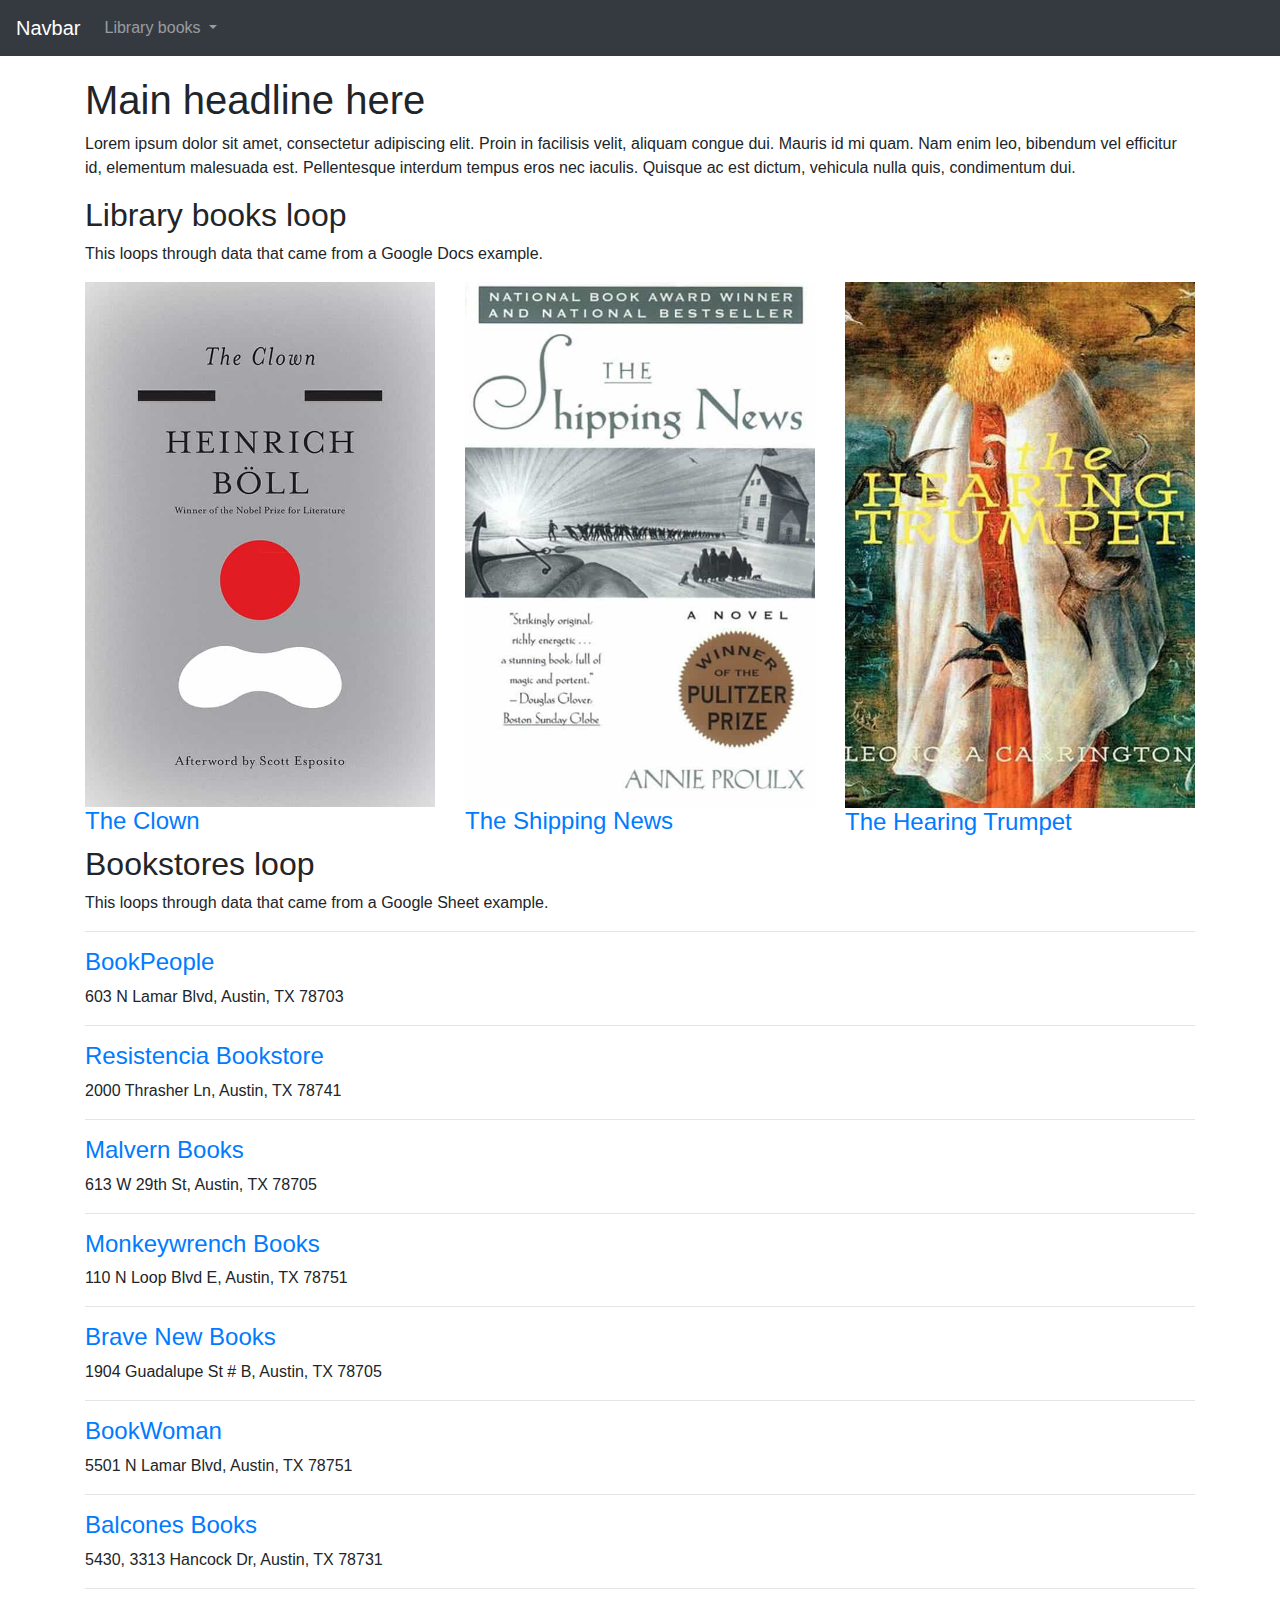
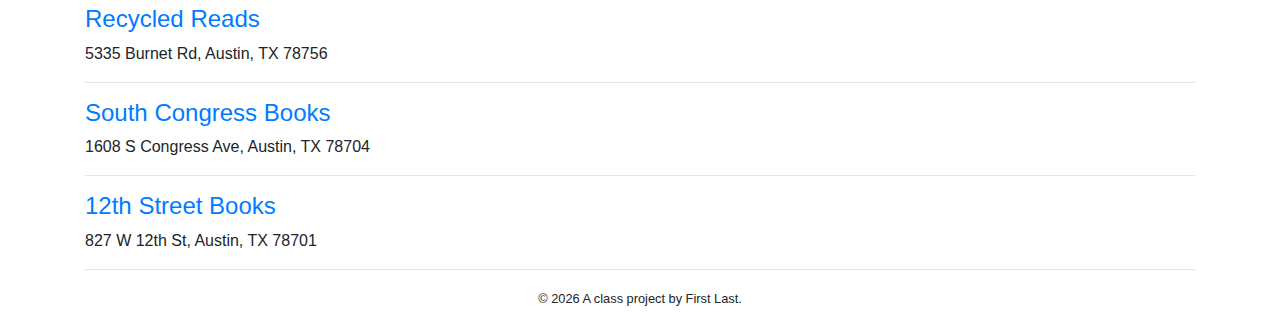
==== docs/index.html @ e41417b9 "first commit" ====
<!doctype html>
<html lang="en">
  <!-- A Intro to Coding for Journalists class project -->
  <head>
    <title>Index page title</title>
    <meta name="description" content="The index search description for this page goes here.">
    <meta charset="utf-8">
    <meta http-equiv="X-UA-Compatible" content="IE=edge"/>
    <meta name="viewport" content="width=device-width, initial-scale=1, maximum-scale=1">
    <link rel="stylesheet" href="css/main.css">
  </head>
  <body>
    <nav class="navbar navbar-expand-lg navbar-dark bg-dark">
  <a class="navbar-brand" href="index.html">Navbar</a>
  <button class="navbar-toggler" type="button" data-toggle="collapse" data-target="#navbarNavDropdown" aria-controls="navbarNavDropdown" aria-expanded="false" aria-label="Toggle navigation">
    <span class="navbar-toggler-icon"></span>
  </button>
  <div class="collapse navbar-collapse" id="navbarNavDropdown">
    <ul class="navbar-nav">
      <li class="nav-item dropdown">
        <a class="nav-link dropdown-toggle" href="#" id="navbarDropdownMenuLink" role="button" data-toggle="dropdown" aria-haspopup="true" aria-expanded="false">
          Library books
        </a>
        <div class="dropdown-menu" aria-labelledby="navbarDropdownMenuLink">
          
          <a class="dropdown-item" href="books/the-clown.html">The Clown</a>
          
          <a class="dropdown-item" href="books/the-shipping-news.html">The Shipping News</a>
          
          <a class="dropdown-item" href="books/the-hearing-trumpet.html">The Hearing Trumpet</a>
          
        </div>
      </li>
    </ul>
  </div>
</nav>

    
<div class="container">
  <h1>Main headline here</h1>
  <p>Lorem ipsum dolor sit amet, consectetur adipiscing elit. Proin in facilisis velit, aliquam congue dui. Mauris id mi quam. Nam enim leo, bibendum vel efficitur id, elementum malesuada est. Pellentesque interdum tempus eros nec iaculis. Quisque ac est dictum, vehicula nulla quis, condimentum dui.</p>
  <h2>Library books loop</h2>
  <p>This loops through data that came from a Google Docs example.</p>
  <div class="row">
    
      <div class="col">
        <img src="img/the-clown.jpg" alt="" class="img-fluid">
        <h3><a href="books/the-clown.html">The Clown</a></h3>
      </div>
    
      <div class="col">
        <img src="img/the-shipping-news.jpg" alt="" class="img-fluid">
        <h3><a href="books/the-shipping-news.html">The Shipping News</a></h3>
      </div>
    
      <div class="col">
        <img src="img/the-hearing-trumpet.jpg" alt="" class="img-fluid">
        <h3><a href="books/the-hearing-trumpet.html">The Hearing Trumpet</a></h3>
      </div>
    
  </div>
  <h2>Bookstores loop</h2>
  <p>This loops through data that came from a Google Sheet example.</p>
  <hr>
  
    <h3><a href="https://www.bookpeople.com/" target="_blank">BookPeople</a></h3>
    <p>603 N Lamar Blvd, Austin, TX 78703</p>
    <hr>
  
    <h3><a href="https://www.resistenciabooks.com/" target="_blank">Resistencia Bookstore</a></h3>
    <p>2000 Thrasher Ln, Austin, TX 78741</p>
    <hr>
  
    <h3><a href="http://malvernbooks.com/" target="_blank">Malvern Books</a></h3>
    <p>613 W 29th St, Austin, TX 78705</p>
    <hr>
  
    <h3><a href="https://www.monkeywrenchbooks.org/" target="_blank">Monkeywrench Books</a></h3>
    <p>110 N Loop Blvd E, Austin, TX 78751</p>
    <hr>
  
    <h3><a href="https://www.facebook.com/bravenewbookstore/" target="_blank">Brave New Books</a></h3>
    <p>1904 Guadalupe St # B, Austin, TX 78705</p>
    <hr>
  
    <h3><a href="https://www.ebookwoman.com/" target="_blank">BookWoman</a></h3>
    <p>5501 N Lamar Blvd, Austin, TX 78751</p>
    <hr>
  
    <h3><a href="https://balconesbooks.com/" target="_blank">Balcones Books</a></h3>
    <p>5430, 3313 Hancock Dr, Austin, TX 78731</p>
    <hr>
  
    <h3><a href="http://library.austintexas.gov/recycled-reads" target="_blank">Recycled Reads</a></h3>
    <p>5335 Burnet Rd, Austin, TX 78756</p>
    <hr>
  
    <h3><a href="https://southcongressbooks.com/" target="_blank">South Congress Books</a></h3>
    <p>1608 S Congress Ave, Austin, TX 78704</p>
    <hr>
  
    <h3><a href="https://www.12thstreetbooks.com/" target="_blank">12th Street Books</a></h3>
    <p>827 W 12th St, Austin, TX 78701</p>
    <hr>
  
</div>


    <footer>
<p id="legal" class="center-block text-center">
  <small>&copy; <span class="copyright-year"></span>
  A class project by First Last.
</p>
</footer>


    <script src="js/jquery.js"></script>
    <script src="js/popper.js"></script>
    <script src="js/bootstrap.js"></script>
    <script src="js/scripts.js"></script>
  </body>
</html>
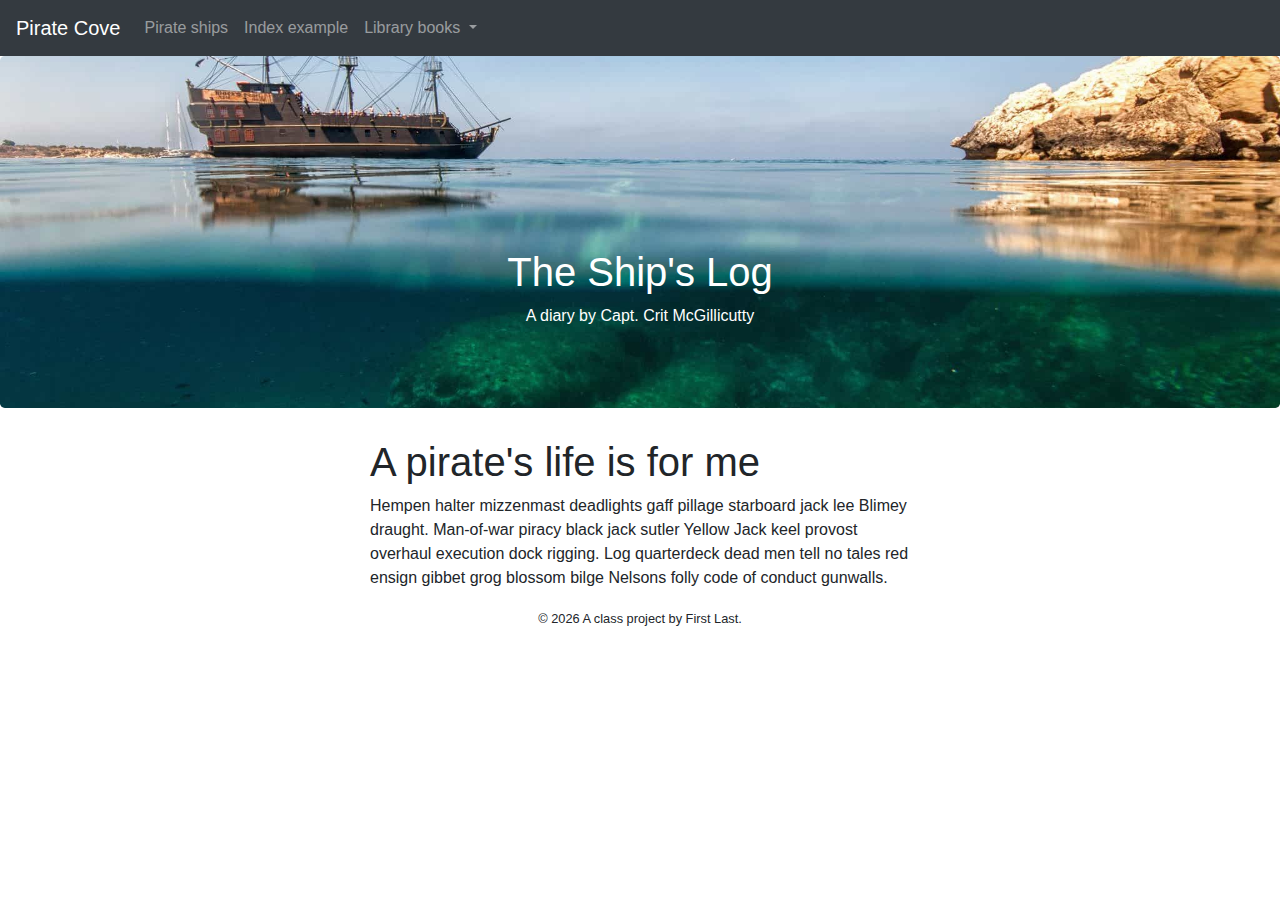
==== commit 3f272998: "make it pretty and publish" ====
--- a/docs/index.html
+++ b/docs/index.html
@@ -2,8 +2,8 @@
 <html lang="en">
   <!-- A Intro to Coding for Journalists class project -->
   <head>
-    <title>Index page title</title>
-    <meta name="description" content="The index search description for this page goes here.">
+    <title>Pirate Cove | Capt. McGillicutty's Ship's Log</title>
+    <meta name="description" content="Default description">
     <meta charset="utf-8">
     <meta http-equiv="X-UA-Compatible" content="IE=edge"/>
     <meta name="viewport" content="width=device-width, initial-scale=1, maximum-scale=1">
@@ -11,12 +11,18 @@
   </head>
   <body>
     <nav class="navbar navbar-expand-lg navbar-dark bg-dark">
-  <a class="navbar-brand" href="index.html">Navbar</a>
+  <a class="navbar-brand" href="index.html">Pirate Cove</a>
   <button class="navbar-toggler" type="button" data-toggle="collapse" data-target="#navbarNavDropdown" aria-controls="navbarNavDropdown" aria-expanded="false" aria-label="Toggle navigation">
     <span class="navbar-toggler-icon"></span>
   </button>
   <div class="collapse navbar-collapse" id="navbarNavDropdown">
     <ul class="navbar-nav">
+      <li class="nav-item">
+         <a class="nav-link" href="pirate-ships.html">Pirate ships</a>
+      </li>
+      <li class="nav-item">
+         <a class="nav-link" href="index-example.html">Index example</a>
+      </li>
       <li class="nav-item dropdown">
         <a class="nav-link dropdown-toggle" href="#" id="navbarDropdownMenuLink" role="button" data-toggle="dropdown" aria-haspopup="true" aria-expanded="false">
           Library books
@@ -35,74 +41,20 @@
   </div>
 </nav>
 
+    <div class="jumbotron banner text-center">
+  <h1>The Ship's Log</h1>
+  <p>A diary by Capt. Crit McGillicutty</p>
+</div>
+
+
     
 <div class="container">
-  <h1>Main headline here</h1>
-  <p>Lorem ipsum dolor sit amet, consectetur adipiscing elit. Proin in facilisis velit, aliquam congue dui. Mauris id mi quam. Nam enim leo, bibendum vel efficitur id, elementum malesuada est. Pellentesque interdum tempus eros nec iaculis. Quisque ac est dictum, vehicula nulla quis, condimentum dui.</p>
-  <h2>Library books loop</h2>
-  <p>This loops through data that came from a Google Docs example.</p>
   <div class="row">
-    
-      <div class="col">
-        <img src="img/the-clown.jpg" alt="" class="img-fluid">
-        <h3><a href="books/the-clown.html">The Clown</a></h3>
-      </div>
-    
-      <div class="col">
-        <img src="img/the-shipping-news.jpg" alt="" class="img-fluid">
-        <h3><a href="books/the-shipping-news.html">The Shipping News</a></h3>
-      </div>
-    
-      <div class="col">
-        <img src="img/the-hearing-trumpet.jpg" alt="" class="img-fluid">
-        <h3><a href="books/the-hearing-trumpet.html">The Hearing Trumpet</a></h3>
-      </div>
-    
+    <div class="col-sm-12 col-md-6 offset-md-3">
+      <h1>A pirate's life is for me</h1>
+      <p>Hempen halter mizzenmast deadlights gaff pillage starboard jack lee Blimey draught. Man-of-war piracy black jack sutler Yellow Jack keel provost overhaul execution dock rigging. Log quarterdeck dead men tell no tales red ensign gibbet grog blossom bilge Nelsons folly code of conduct gunwalls.</p>
+    </div>
   </div>
-  <h2>Bookstores loop</h2>
-  <p>This loops through data that came from a Google Sheet example.</p>
-  <hr>
-  
-    <h3><a href="https://www.bookpeople.com/" target="_blank">BookPeople</a></h3>
-    <p>603 N Lamar Blvd, Austin, TX 78703</p>
-    <hr>
-  
-    <h3><a href="https://www.resistenciabooks.com/" target="_blank">Resistencia Bookstore</a></h3>
-    <p>2000 Thrasher Ln, Austin, TX 78741</p>
-    <hr>
-  
-    <h3><a href="http://malvernbooks.com/" target="_blank">Malvern Books</a></h3>
-    <p>613 W 29th St, Austin, TX 78705</p>
-    <hr>
-  
-    <h3><a href="https://www.monkeywrenchbooks.org/" target="_blank">Monkeywrench Books</a></h3>
-    <p>110 N Loop Blvd E, Austin, TX 78751</p>
-    <hr>
-  
-    <h3><a href="https://www.facebook.com/bravenewbookstore/" target="_blank">Brave New Books</a></h3>
-    <p>1904 Guadalupe St # B, Austin, TX 78705</p>
-    <hr>
-  
-    <h3><a href="https://www.ebookwoman.com/" target="_blank">BookWoman</a></h3>
-    <p>5501 N Lamar Blvd, Austin, TX 78751</p>
-    <hr>
-  
-    <h3><a href="https://balconesbooks.com/" target="_blank">Balcones Books</a></h3>
-    <p>5430, 3313 Hancock Dr, Austin, TX 78731</p>
-    <hr>
-  
-    <h3><a href="http://library.austintexas.gov/recycled-reads" target="_blank">Recycled Reads</a></h3>
-    <p>5335 Burnet Rd, Austin, TX 78756</p>
-    <hr>
-  
-    <h3><a href="https://southcongressbooks.com/" target="_blank">South Congress Books</a></h3>
-    <p>1608 S Congress Ave, Austin, TX 78704</p>
-    <hr>
-  
-    <h3><a href="https://www.12thstreetbooks.com/" target="_blank">12th Street Books</a></h3>
-    <p>827 W 12th St, Austin, TX 78701</p>
-    <hr>
-  
 </div>
 
 
--- a/docs/css/main.css
+++ b/docs/css/main.css
@@ -3,5 +3,5 @@
  * Copyright 2011-2021 The Bootstrap Authors
  * Copyright 2011-2021 Twitter, Inc.
  * Licensed under MIT (https://github.com/twbs/bootstrap/blob/main/LICENSE)
- */:root{--blue:#007bff;--indigo:#6610f2;--purple:#6f42c1;--pink:#e83e8c;--red:#dc3545;--orange:#fd7e14;--yellow:#ffc107;--green:#28a745;--teal:#20c997;--cyan:#17a2b8;--white:#fff;--gray:#6c757d;--gray-dark:#343a40;--primary:#007bff;--secondary:#6c757d;--success:#28a745;--info:#17a2b8;--warning:#ffc107;--danger:#dc3545;--light:#f8f9fa;--dark:#343a40;--breakpoint-xs:0;--breakpoint-sm:576px;--breakpoint-md:768px;--breakpoint-lg:992px;--breakpoint-xl:1200px;--font-family-sans-serif:-apple-system,BlinkMacSystemFont,"Segoe UI",Roboto,"Helvetica Neue",Arial,"Noto Sans","Liberation Sans",sans-serif,"Apple Color Emoji","Segoe UI Emoji","Segoe UI Symbol","Noto Color Emoji";--font-family-monospace:SFMono-Regular,Menlo,Monaco,Consolas,"Liberation Mono","Courier New",monospace}*,:after,:before{box-sizing:border-box}html{font-family:sans-serif;line-height:1.15;-webkit-text-size-adjust:100%;-webkit-tap-highlight-color:rgba(0,0,0,0)}article,aside,figcaption,figure,footer,header,hgroup,main,nav,section{display:block}body{margin:0;font-family:-apple-system,BlinkMacSystemFont,Segoe UI,Roboto,Helvetica Neue,Arial,Noto Sans,Liberation Sans,sans-serif,Apple Color Emoji,Segoe UI Emoji,Segoe UI Symbol,Noto Color Emoji;font-size:1rem;font-weight:400;line-height:1.5;color:#212529;text-align:left;background-color:#fff}[tabindex="-1"]:focus:not(:focus-visible){outline:0!important}hr{box-sizing:content-box;height:0;overflow:visible}h1,h2,h3,h4,h5,h6{margin-top:0;margin-bottom:.5rem}p{margin-top:0;margin-bottom:1rem}abbr[data-original-title],abbr[title]{text-decoration:underline;-webkit-text-decoration:underline dotted;-moz-text-decoration:underline dotted;text-decoration:underline dotted;cursor:help;border-bottom:0;-webkit-text-decoration-skip-ink:none;text-decoration-skip-ink:none}address{font-style:normal;line-height:inherit}address,dl,ol,ul{margin-bottom:1rem}dl,ol,ul{margin-top:0}ol ol,ol ul,ul ol,ul ul{margin-bottom:0}dt{font-weight:700}dd{margin-bottom:.5rem;margin-left:0}blockquote{margin:0 0 1rem}b,strong{font-weight:bolder}small{font-size:80%}sub,sup{position:relative;font-size:75%;line-height:0;vertical-align:baseline}sub{bottom:-.25em}sup{top:-.5em}a{color:#007bff;text-decoration:none;background-color:transparent}a:hover{color:#0056b3;text-decoration:underline}a:not([href]):not([class]){color:inherit;text-decoration:none}a:not([href]):not([class]):hover{color:inherit;text-decoration:none}code,kbd,pre,samp{font-family:SFMono-Regular,Menlo,Monaco,Consolas,Liberation Mono,Courier New,monospace;font-size:1em}pre{margin-top:0;margin-bottom:1rem;overflow:auto;-ms-overflow-style:scrollbar}figure{margin:0 0 1rem}img{border-style:none}img,svg{vertical-align:middle}svg{overflow:hidden}table{border-collapse:collapse}caption{padding-top:.75rem;padding-bottom:.75rem;color:#6c757d;text-align:left;caption-side:bottom}th{text-align:inherit;text-align:-webkit-match-parent}label{display:inline-block;margin-bottom:.5rem}button{border-radius:0}button:focus:not(:focus-visible){outline:0}button,input,optgroup,select,textarea{margin:0;font-family:inherit;font-size:inherit;line-height:inherit}button,input{overflow:visible}button,select{text-transform:none}[role=button]{cursor:pointer}select{word-wrap:normal}[type=button],[type=reset],[type=submit],button{-webkit-appearance:button}[type=button]:not(:disabled),[type=reset]:not(:disabled),[type=submit]:not(:disabled),button:not(:disabled){cursor:pointer}[type=button]::-moz-focus-inner,[type=reset]::-moz-focus-inner,[type=submit]::-moz-focus-inner,button::-moz-focus-inner{padding:0;border-style:none}input[type=checkbox],input[type=radio]{box-sizing:border-box;padding:0}textarea{overflow:auto;resize:vertical}fieldset{min-width:0;padding:0;margin:0;border:0}legend{display:block;width:100%;max-width:100%;padding:0;margin-bottom:.5rem;font-size:1.5rem;line-height:inherit;color:inherit;white-space:normal}progress{vertical-align:baseline}[type=number]::-webkit-inner-spin-button,[type=number]::-webkit-outer-spin-button{height:auto}[type=search]{outline-offset:-2px;-webkit-appearance:none}[type=search]::-webkit-search-decoration{-webkit-appearance:none}::-webkit-file-upload-button{font:inherit;-webkit-appearance:button}output{display:inline-block}summary{display:list-item;cursor:pointer}template{display:none}[hidden]{display:none!important}.h1,.h2,.h3,.h4,.h5,.h6,h1,h2,h3,h4,h5,h6{margin-bottom:.5rem;font-weight:500;line-height:1.2}.h1,h1{font-size:2.5rem}.h2,h2{font-size:2rem}.h3,h3{font-size:1.75rem}.h4,h4{font-size:1.5rem}.h5,h5{font-size:1.25rem}.h6,h6{font-size:1rem}.lead{font-size:1.25rem;font-weight:300}.display-1{font-size:6rem}.display-1,.display-2{font-weight:300;line-height:1.2}.display-2{font-size:5.5rem}.display-3{font-size:4.5rem}.display-3,.display-4{font-weight:300;line-height:1.2}.display-4{font-size:3.5rem}hr{margin-top:1rem;margin-bottom:1rem;border:0;border-top:1px solid rgba(0,0,0,.1)}.small,small{font-size:80%;font-weight:400}.mark,mark{padding:.2em;background-color:#fcf8e3}.list-inline,.list-unstyled{padding-left:0;list-style:none}.list-inline-item{display:inline-block}.list-inline-item:not(:last-child){margin-right:.5rem}.initialism{font-size:90%;text-transform:uppercase}.blockquote{margin-bottom:1rem;font-size:1.25rem}.blockquote-footer{display:block;font-size:80%;color:#6c757d}.blockquote-footer:before{content:"\2014\00A0"}.img-fluid,.img-thumbnail{max-width:100%;height:auto}.img-thumbnail{padding:.25rem;background-color:#fff;border:1px solid #dee2e6;border-radius:.25rem}.figure{display:inline-block}.figure-img{margin-bottom:.5rem;line-height:1}.figure-caption{font-size:90%;color:#6c757d}code{font-size:87.5%;color:#e83e8c;word-wrap:break-word}a>code{color:inherit}kbd{padding:.2rem .4rem;font-size:87.5%;color:#fff;background-color:#212529;border-radius:.2rem}kbd kbd{padding:0;font-size:100%;font-weight:700}pre{display:block;font-size:87.5%;color:#212529}pre code{font-size:inherit;color:inherit;word-break:normal}.pre-scrollable{max-height:340px;overflow-y:scroll}.container,.container-fluid,.container-lg,.container-md,.container-sm,.container-xl{width:100%;padding-right:15px;padding-left:15px;margin-right:auto;margin-left:auto}@media (min-width:576px){.container,.container-sm{max-width:540px}}@media (min-width:768px){.container,.container-md,.container-sm{max-width:720px}}@media (min-width:992px){.container,.container-lg,.container-md,.container-sm{max-width:960px}}@media (min-width:1200px){.container,.container-lg,.container-md,.container-sm,.container-xl{max-width:1140px}}.row{display:-webkit-flex;display:-ms-flexbox;display:flex;-webkit-flex-wrap:wrap;-ms-flex-wrap:wrap;flex-wrap:wrap;margin-right:-15px;margin-left:-15px}.no-gutters{margin-right:0;margin-left:0}.no-gutters>.col,.no-gutters>[class*=col-]{padding-right:0;padding-left:0}.col,.col-1,.col-2,.col-3,.col-4,.col-5,.col-6,.col-7,.col-8,.col-9,.col-10,.col-11,.col-12,.col-auto,.col-lg,.col-lg-1,.col-lg-2,.col-lg-3,.col-lg-4,.col-lg-5,.col-lg-6,.col-lg-7,.col-lg-8,.col-lg-9,.col-lg-10,.col-lg-11,.col-lg-12,.col-lg-auto,.col-md,.col-md-1,.col-md-2,.col-md-3,.col-md-4,.col-md-5,.col-md-6,.col-md-7,.col-md-8,.col-md-9,.col-md-10,.col-md-11,.col-md-12,.col-md-auto,.col-sm,.col-sm-1,.col-sm-2,.col-sm-3,.col-sm-4,.col-sm-5,.col-sm-6,.col-sm-7,.col-sm-8,.col-sm-9,.col-sm-10,.col-sm-11,.col-sm-12,.col-sm-auto,.col-xl,.col-xl-1,.col-xl-2,.col-xl-3,.col-xl-4,.col-xl-5,.col-xl-6,.col-xl-7,.col-xl-8,.col-xl-9,.col-xl-10,.col-xl-11,.col-xl-12,.col-xl-auto{position:relative;width:100%;padding-right:15px;padding-left:15px}.col{-webkit-flex-basis:0;-ms-flex-preferred-size:0;flex-basis:0;-webkit-flex-grow:1;-ms-flex-positive:1;flex-grow:1;max-width:100%}.row-cols-1>*{-webkit-flex:0 0 100%;-ms-flex:0 0 100%;flex:0 0 100%;max-width:100%}.row-cols-2>*{-webkit-flex:0 0 50%;-ms-flex:0 0 50%;flex:0 0 50%;max-width:50%}.row-cols-3>*{-webkit-flex:0 0 33.33333%;-ms-flex:0 0 33.33333%;flex:0 0 33.33333%;max-width:33.33333%}.row-cols-4>*{-webkit-flex:0 0 25%;-ms-flex:0 0 25%;flex:0 0 25%;max-width:25%}.row-cols-5>*{-webkit-flex:0 0 20%;-ms-flex:0 0 20%;flex:0 0 20%;max-width:20%}.row-cols-6>*{-webkit-flex:0 0 16.66667%;-ms-flex:0 0 16.66667%;flex:0 0 16.66667%;max-width:16.66667%}.col-auto{-webkit-flex:0 0 auto;-ms-flex:0 0 auto;flex:0 0 auto;width:auto;max-width:100%}.col-1{-webkit-flex:0 0 8.33333%;-ms-flex:0 0 8.33333%;flex:0 0 8.33333%;max-width:8.33333%}.col-2{-webkit-flex:0 0 16.66667%;-ms-flex:0 0 16.66667%;flex:0 0 16.66667%;max-width:16.66667%}.col-3{-webkit-flex:0 0 25%;-ms-flex:0 0 25%;flex:0 0 25%;max-width:25%}.col-4{-webkit-flex:0 0 33.33333%;-ms-flex:0 0 33.33333%;flex:0 0 33.33333%;max-width:33.33333%}.col-5{-webkit-flex:0 0 41.66667%;-ms-flex:0 0 41.66667%;flex:0 0 41.66667%;max-width:41.66667%}.col-6{-webkit-flex:0 0 50%;-ms-flex:0 0 50%;flex:0 0 50%;max-width:50%}.col-7{-webkit-flex:0 0 58.33333%;-ms-flex:0 0 58.33333%;flex:0 0 58.33333%;max-width:58.33333%}.col-8{-webkit-flex:0 0 66.66667%;-ms-flex:0 0 66.66667%;flex:0 0 66.66667%;max-width:66.66667%}.col-9{-webkit-flex:0 0 75%;-ms-flex:0 0 75%;flex:0 0 75%;max-width:75%}.col-10{-webkit-flex:0 0 83.33333%;-ms-flex:0 0 83.33333%;flex:0 0 83.33333%;max-width:83.33333%}.col-11{-webkit-flex:0 0 91.66667%;-ms-flex:0 0 91.66667%;flex:0 0 91.66667%;max-width:91.66667%}.col-12{-webkit-flex:0 0 100%;-ms-flex:0 0 100%;flex:0 0 100%;max-width:100%}.order-first{-webkit-order:-1;-ms-flex-order:-1;order:-1}.order-last{-webkit-order:13;-ms-flex-order:13;order:13}.order-0{-webkit-order:0;-ms-flex-order:0;order:0}.order-1{-webkit-order:1;-ms-flex-order:1;order:1}.order-2{-webkit-order:2;-ms-flex-order:2;order:2}.order-3{-webkit-order:3;-ms-flex-order:3;order:3}.order-4{-webkit-order:4;-ms-flex-order:4;order:4}.order-5{-webkit-order:5;-ms-flex-order:5;order:5}.order-6{-webkit-order:6;-ms-flex-order:6;order:6}.order-7{-webkit-order:7;-ms-flex-order:7;order:7}.order-8{-webkit-order:8;-ms-flex-order:8;order:8}.order-9{-webkit-order:9;-ms-flex-order:9;order:9}.order-10{-webkit-order:10;-ms-flex-order:10;order:10}.order-11{-webkit-order:11;-ms-flex-order:11;order:11}.order-12{-webkit-order:12;-ms-flex-order:12;order:12}.offset-1{margin-left:8.33333%}.offset-2{margin-left:16.66667%}.offset-3{margin-left:25%}.offset-4{margin-left:33.33333%}.offset-5{margin-left:41.66667%}.offset-6{margin-left:50%}.offset-7{margin-left:58.33333%}.offset-8{margin-left:66.66667%}.offset-9{margin-left:75%}.offset-10{margin-left:83.33333%}.offset-11{margin-left:91.66667%}@media (min-width:576px){.col-sm{-webkit-flex-basis:0;-ms-flex-preferred-size:0;flex-basis:0;-webkit-flex-grow:1;-ms-flex-positive:1;flex-grow:1;max-width:100%}.row-cols-sm-1>*{-webkit-flex:0 0 100%;-ms-flex:0 0 100%;flex:0 0 100%;max-width:100%}.row-cols-sm-2>*{-webkit-flex:0 0 50%;-ms-flex:0 0 50%;flex:0 0 50%;max-width:50%}.row-cols-sm-3>*{-webkit-flex:0 0 33.33333%;-ms-flex:0 0 33.33333%;flex:0 0 33.33333%;max-width:33.33333%}.row-cols-sm-4>*{-webkit-flex:0 0 25%;-ms-flex:0 0 25%;flex:0 0 25%;max-width:25%}.row-cols-sm-5>*{-webkit-flex:0 0 20%;-ms-flex:0 0 20%;flex:0 0 20%;max-width:20%}.row-cols-sm-6>*{-webkit-flex:0 0 16.66667%;-ms-flex:0 0 16.66667%;flex:0 0 16.66667%;max-width:16.66667%}.col-sm-auto{-webkit-flex:0 0 auto;-ms-flex:0 0 auto;flex:0 0 auto;width:auto;max-width:100%}.col-sm-1{-webkit-flex:0 0 8.33333%;-ms-flex:0 0 8.33333%;flex:0 0 8.33333%;max-width:8.33333%}.col-sm-2{-webkit-flex:0 0 16.66667%;-ms-flex:0 0 16.66667%;flex:0 0 16.66667%;max-width:16.66667%}.col-sm-3{-webkit-flex:0 0 25%;-ms-flex:0 0 25%;flex:0 0 25%;max-width:25%}.col-sm-4{-webkit-flex:0 0 33.33333%;-ms-flex:0 0 33.33333%;flex:0 0 33.33333%;max-width:33.33333%}.col-sm-5{-webkit-flex:0 0 41.66667%;-ms-flex:0 0 41.66667%;flex:0 0 41.66667%;max-width:41.66667%}.col-sm-6{-webkit-flex:0 0 50%;-ms-flex:0 0 50%;flex:0 0 50%;max-width:50%}.col-sm-7{-webkit-flex:0 0 58.33333%;-ms-flex:0 0 58.33333%;flex:0 0 58.33333%;max-width:58.33333%}.col-sm-8{-webkit-flex:0 0 66.66667%;-ms-flex:0 0 66.66667%;flex:0 0 66.66667%;max-width:66.66667%}.col-sm-9{-webkit-flex:0 0 75%;-ms-flex:0 0 75%;flex:0 0 75%;max-width:75%}.col-sm-10{-webkit-flex:0 0 83.33333%;-ms-flex:0 0 83.33333%;flex:0 0 83.33333%;max-width:83.33333%}.col-sm-11{-webkit-flex:0 0 91.66667%;-ms-flex:0 0 91.66667%;flex:0 0 91.66667%;max-width:91.66667%}.col-sm-12{-webkit-flex:0 0 100%;-ms-flex:0 0 100%;flex:0 0 100%;max-width:100%}.order-sm-first{-webkit-order:-1;-ms-flex-order:-1;order:-1}.order-sm-last{-webkit-order:13;-ms-flex-order:13;order:13}.order-sm-0{-webkit-order:0;-ms-flex-order:0;order:0}.order-sm-1{-webkit-order:1;-ms-flex-order:1;order:1}.order-sm-2{-webkit-order:2;-ms-flex-order:2;order:2}.order-sm-3{-webkit-order:3;-ms-flex-order:3;order:3}.order-sm-4{-webkit-order:4;-ms-flex-order:4;order:4}.order-sm-5{-webkit-order:5;-ms-flex-order:5;order:5}.order-sm-6{-webkit-order:6;-ms-flex-order:6;order:6}.order-sm-7{-webkit-order:7;-ms-flex-order:7;order:7}.order-sm-8{-webkit-order:8;-ms-flex-order:8;order:8}.order-sm-9{-webkit-order:9;-ms-flex-order:9;order:9}.order-sm-10{-webkit-order:10;-ms-flex-order:10;order:10}.order-sm-11{-webkit-order:11;-ms-flex-order:11;order:11}.order-sm-12{-webkit-order:12;-ms-flex-order:12;order:12}.offset-sm-0{margin-left:0}.offset-sm-1{margin-left:8.33333%}.offset-sm-2{margin-left:16.66667%}.offset-sm-3{margin-left:25%}.offset-sm-4{margin-left:33.33333%}.offset-sm-5{margin-left:41.66667%}.offset-sm-6{margin-left:50%}.offset-sm-7{margin-left:58.33333%}.offset-sm-8{margin-left:66.66667%}.offset-sm-9{margin-left:75%}.offset-sm-10{margin-left:83.33333%}.offset-sm-11{margin-left:91.66667%}}@media (min-width:768px){.col-md{-webkit-flex-basis:0;-ms-flex-preferred-size:0;flex-basis:0;-webkit-flex-grow:1;-ms-flex-positive:1;flex-grow:1;max-width:100%}.row-cols-md-1>*{-webkit-flex:0 0 100%;-ms-flex:0 0 100%;flex:0 0 100%;max-width:100%}.row-cols-md-2>*{-webkit-flex:0 0 50%;-ms-flex:0 0 50%;flex:0 0 50%;max-width:50%}.row-cols-md-3>*{-webkit-flex:0 0 33.33333%;-ms-flex:0 0 33.33333%;flex:0 0 33.33333%;max-width:33.33333%}.row-cols-md-4>*{-webkit-flex:0 0 25%;-ms-flex:0 0 25%;flex:0 0 25%;max-width:25%}.row-cols-md-5>*{-webkit-flex:0 0 20%;-ms-flex:0 0 20%;flex:0 0 20%;max-width:20%}.row-cols-md-6>*{-webkit-flex:0 0 16.66667%;-ms-flex:0 0 16.66667%;flex:0 0 16.66667%;max-width:16.66667%}.col-md-auto{-webkit-flex:0 0 auto;-ms-flex:0 0 auto;flex:0 0 auto;width:auto;max-width:100%}.col-md-1{-webkit-flex:0 0 8.33333%;-ms-flex:0 0 8.33333%;flex:0 0 8.33333%;max-width:8.33333%}.col-md-2{-webkit-flex:0 0 16.66667%;-ms-flex:0 0 16.66667%;flex:0 0 16.66667%;max-width:16.66667%}.col-md-3{-webkit-flex:0 0 25%;-ms-flex:0 0 25%;flex:0 0 25%;max-width:25%}.col-md-4{-webkit-flex:0 0 33.33333%;-ms-flex:0 0 33.33333%;flex:0 0 33.33333%;max-width:33.33333%}.col-md-5{-webkit-flex:0 0 41.66667%;-ms-flex:0 0 41.66667%;flex:0 0 41.66667%;max-width:41.66667%}.col-md-6{-webkit-flex:0 0 50%;-ms-flex:0 0 50%;flex:0 0 50%;max-width:50%}.col-md-7{-webkit-flex:0 0 58.33333%;-ms-flex:0 0 58.33333%;flex:0 0 58.33333%;max-width:58.33333%}.col-md-8{-webkit-flex:0 0 66.66667%;-ms-flex:0 0 66.66667%;flex:0 0 66.66667%;max-width:66.66667%}.col-md-9{-webkit-flex:0 0 75%;-ms-flex:0 0 75%;flex:0 0 75%;max-width:75%}.col-md-10{-webkit-flex:0 0 83.33333%;-ms-flex:0 0 83.33333%;flex:0 0 83.33333%;max-width:83.33333%}.col-md-11{-webkit-flex:0 0 91.66667%;-ms-flex:0 0 91.66667%;flex:0 0 91.66667%;max-width:91.66667%}.col-md-12{-webkit-flex:0 0 100%;-ms-flex:0 0 100%;flex:0 0 100%;max-width:100%}.order-md-first{-webkit-order:-1;-ms-flex-order:-1;order:-1}.order-md-last{-webkit-order:13;-ms-flex-order:13;order:13}.order-md-0{-webkit-order:0;-ms-flex-order:0;order:0}.order-md-1{-webkit-order:1;-ms-flex-order:1;order:1}.order-md-2{-webkit-order:2;-ms-flex-order:2;order:2}.order-md-3{-webkit-order:3;-ms-flex-order:3;order:3}.order-md-4{-webkit-order:4;-ms-flex-order:4;order:4}.order-md-5{-webkit-order:5;-ms-flex-order:5;order:5}.order-md-6{-webkit-order:6;-ms-flex-order:6;order:6}.order-md-7{-webkit-order:7;-ms-flex-order:7;order:7}.order-md-8{-webkit-order:8;-ms-flex-order:8;order:8}.order-md-9{-webkit-order:9;-ms-flex-order:9;order:9}.order-md-10{-webkit-order:10;-ms-flex-order:10;order:10}.order-md-11{-webkit-order:11;-ms-flex-order:11;order:11}.order-md-12{-webkit-order:12;-ms-flex-order:12;order:12}.offset-md-0{margin-left:0}.offset-md-1{margin-left:8.33333%}.offset-md-2{margin-left:16.66667%}.offset-md-3{margin-left:25%}.offset-md-4{margin-left:33.33333%}.offset-md-5{margin-left:41.66667%}.offset-md-6{margin-left:50%}.offset-md-7{margin-left:58.33333%}.offset-md-8{margin-left:66.66667%}.offset-md-9{margin-left:75%}.offset-md-10{margin-left:83.33333%}.offset-md-11{margin-left:91.66667%}}@media (min-width:992px){.col-lg{-webkit-flex-basis:0;-ms-flex-preferred-size:0;flex-basis:0;-webkit-flex-grow:1;-ms-flex-positive:1;flex-grow:1;max-width:100%}.row-cols-lg-1>*{-webkit-flex:0 0 100%;-ms-flex:0 0 100%;flex:0 0 100%;max-width:100%}.row-cols-lg-2>*{-webkit-flex:0 0 50%;-ms-flex:0 0 50%;flex:0 0 50%;max-width:50%}.row-cols-lg-3>*{-webkit-flex:0 0 33.33333%;-ms-flex:0 0 33.33333%;flex:0 0 33.33333%;max-width:33.33333%}.row-cols-lg-4>*{-webkit-flex:0 0 25%;-ms-flex:0 0 25%;flex:0 0 25%;max-width:25%}.row-cols-lg-5>*{-webkit-flex:0 0 20%;-ms-flex:0 0 20%;flex:0 0 20%;max-width:20%}.row-cols-lg-6>*{-webkit-flex:0 0 16.66667%;-ms-flex:0 0 16.66667%;flex:0 0 16.66667%;max-width:16.66667%}.col-lg-auto{-webkit-flex:0 0 auto;-ms-flex:0 0 auto;flex:0 0 auto;width:auto;max-width:100%}.col-lg-1{-webkit-flex:0 0 8.33333%;-ms-flex:0 0 8.33333%;flex:0 0 8.33333%;max-width:8.33333%}.col-lg-2{-webkit-flex:0 0 16.66667%;-ms-flex:0 0 16.66667%;flex:0 0 16.66667%;max-width:16.66667%}.col-lg-3{-webkit-flex:0 0 25%;-ms-flex:0 0 25%;flex:0 0 25%;max-width:25%}.col-lg-4{-webkit-flex:0 0 33.33333%;-ms-flex:0 0 33.33333%;flex:0 0 33.33333%;max-width:33.33333%}.col-lg-5{-webkit-flex:0 0 41.66667%;-ms-flex:0 0 41.66667%;flex:0 0 41.66667%;max-width:41.66667%}.col-lg-6{-webkit-flex:0 0 50%;-ms-flex:0 0 50%;flex:0 0 50%;max-width:50%}.col-lg-7{-webkit-flex:0 0 58.33333%;-ms-flex:0 0 58.33333%;flex:0 0 58.33333%;max-width:58.33333%}.col-lg-8{-webkit-flex:0 0 66.66667%;-ms-flex:0 0 66.66667%;flex:0 0 66.66667%;max-width:66.66667%}.col-lg-9{-webkit-flex:0 0 75%;-ms-flex:0 0 75%;flex:0 0 75%;max-width:75%}.col-lg-10{-webkit-flex:0 0 83.33333%;-ms-flex:0 0 83.33333%;flex:0 0 83.33333%;max-width:83.33333%}.col-lg-11{-webkit-flex:0 0 91.66667%;-ms-flex:0 0 91.66667%;flex:0 0 91.66667%;max-width:91.66667%}.col-lg-12{-webkit-flex:0 0 100%;-ms-flex:0 0 100%;flex:0 0 100%;max-width:100%}.order-lg-first{-webkit-order:-1;-ms-flex-order:-1;order:-1}.order-lg-last{-webkit-order:13;-ms-flex-order:13;order:13}.order-lg-0{-webkit-order:0;-ms-flex-order:0;order:0}.order-lg-1{-webkit-order:1;-ms-flex-order:1;order:1}.order-lg-2{-webkit-order:2;-ms-flex-order:2;order:2}.order-lg-3{-webkit-order:3;-ms-flex-order:3;order:3}.order-lg-4{-webkit-order:4;-ms-flex-order:4;order:4}.order-lg-5{-webkit-order:5;-ms-flex-order:5;order:5}.order-lg-6{-webkit-order:6;-ms-flex-order:6;order:6}.order-lg-7{-webkit-order:7;-ms-flex-order:7;order:7}.order-lg-8{-webkit-order:8;-ms-flex-order:8;order:8}.order-lg-9{-webkit-order:9;-ms-flex-order:9;order:9}.order-lg-10{-webkit-order:10;-ms-flex-order:10;order:10}.order-lg-11{-webkit-order:11;-ms-flex-order:11;order:11}.order-lg-12{-webkit-order:12;-ms-flex-order:12;order:12}.offset-lg-0{margin-left:0}.offset-lg-1{margin-left:8.33333%}.offset-lg-2{margin-left:16.66667%}.offset-lg-3{margin-left:25%}.offset-lg-4{margin-left:33.33333%}.offset-lg-5{margin-left:41.66667%}.offset-lg-6{margin-left:50%}.offset-lg-7{margin-left:58.33333%}.offset-lg-8{margin-left:66.66667%}.offset-lg-9{margin-left:75%}.offset-lg-10{margin-left:83.33333%}.offset-lg-11{margin-left:91.66667%}}@media (min-width:1200px){.col-xl{-webkit-flex-basis:0;-ms-flex-preferred-size:0;flex-basis:0;-webkit-flex-grow:1;-ms-flex-positive:1;flex-grow:1;max-width:100%}.row-cols-xl-1>*{-webkit-flex:0 0 100%;-ms-flex:0 0 100%;flex:0 0 100%;max-width:100%}.row-cols-xl-2>*{-webkit-flex:0 0 50%;-ms-flex:0 0 50%;flex:0 0 50%;max-width:50%}.row-cols-xl-3>*{-webkit-flex:0 0 33.33333%;-ms-flex:0 0 33.33333%;flex:0 0 33.33333%;max-width:33.33333%}.row-cols-xl-4>*{-webkit-flex:0 0 25%;-ms-flex:0 0 25%;flex:0 0 25%;max-width:25%}.row-cols-xl-5>*{-webkit-flex:0 0 20%;-ms-flex:0 0 20%;flex:0 0 20%;max-width:20%}.row-cols-xl-6>*{-webkit-flex:0 0 16.66667%;-ms-flex:0 0 16.66667%;flex:0 0 16.66667%;max-width:16.66667%}.col-xl-auto{-webkit-flex:0 0 auto;-ms-flex:0 0 auto;flex:0 0 auto;width:auto;max-width:100%}.col-xl-1{-webkit-flex:0 0 8.33333%;-ms-flex:0 0 8.33333%;flex:0 0 8.33333%;max-width:8.33333%}.col-xl-2{-webkit-flex:0 0 16.66667%;-ms-flex:0 0 16.66667%;flex:0 0 16.66667%;max-width:16.66667%}.col-xl-3{-webkit-flex:0 0 25%;-ms-flex:0 0 25%;flex:0 0 25%;max-width:25%}.col-xl-4{-webkit-flex:0 0 33.33333%;-ms-flex:0 0 33.33333%;flex:0 0 33.33333%;max-width:33.33333%}.col-xl-5{-webkit-flex:0 0 41.66667%;-ms-flex:0 0 41.66667%;flex:0 0 41.66667%;max-width:41.66667%}.col-xl-6{-webkit-flex:0 0 50%;-ms-flex:0 0 50%;flex:0 0 50%;max-width:50%}.col-xl-7{-webkit-flex:0 0 58.33333%;-ms-flex:0 0 58.33333%;flex:0 0 58.33333%;max-width:58.33333%}.col-xl-8{-webkit-flex:0 0 66.66667%;-ms-flex:0 0 66.66667%;flex:0 0 66.66667%;max-width:66.66667%}.col-xl-9{-webkit-flex:0 0 75%;-ms-flex:0 0 75%;flex:0 0 75%;max-width:75%}.col-xl-10{-webkit-flex:0 0 83.33333%;-ms-flex:0 0 83.33333%;flex:0 0 83.33333%;max-width:83.33333%}.col-xl-11{-webkit-flex:0 0 91.66667%;-ms-flex:0 0 91.66667%;flex:0 0 91.66667%;max-width:91.66667%}.col-xl-12{-webkit-flex:0 0 100%;-ms-flex:0 0 100%;flex:0 0 100%;max-width:100%}.order-xl-first{-webkit-order:-1;-ms-flex-order:-1;order:-1}.order-xl-last{-webkit-order:13;-ms-flex-order:13;order:13}.order-xl-0{-webkit-order:0;-ms-flex-order:0;order:0}.order-xl-1{-webkit-order:1;-ms-flex-order:1;order:1}.order-xl-2{-webkit-order:2;-ms-flex-order:2;order:2}.order-xl-3{-webkit-order:3;-ms-flex-order:3;order:3}.order-xl-4{-webkit-order:4;-ms-flex-order:4;order:4}.order-xl-5{-webkit-order:5;-ms-flex-order:5;order:5}.order-xl-6{-webkit-order:6;-ms-flex-order:6;order:6}.order-xl-7{-webkit-order:7;-ms-flex-order:7;order:7}.order-xl-8{-webkit-order:8;-ms-flex-order:8;order:8}.order-xl-9{-webkit-order:9;-ms-flex-order:9;order:9}.order-xl-10{-webkit-order:10;-ms-flex-order:10;order:10}.order-xl-11{-webkit-order:11;-ms-flex-order:11;order:11}.order-xl-12{-webkit-order:12;-ms-flex-order:12;order:12}.offset-xl-0{margin-left:0}.offset-xl-1{margin-left:8.33333%}.offset-xl-2{margin-left:16.66667%}.offset-xl-3{margin-left:25%}.offset-xl-4{margin-left:33.33333%}.offset-xl-5{margin-left:41.66667%}.offset-xl-6{margin-left:50%}.offset-xl-7{margin-left:58.33333%}.offset-xl-8{margin-left:66.66667%}.offset-xl-9{margin-left:75%}.offset-xl-10{margin-left:83.33333%}.offset-xl-11{margin-left:91.66667%}}.table{width:100%;margin-bottom:1rem;color:#212529}.table td,.table th{padding:.75rem;vertical-align:top;border-top:1px solid #dee2e6}.table thead th{vertical-align:bottom;border-bottom:2px solid #dee2e6}.table tbody+tbody{border-top:2px solid #dee2e6}.table-sm td,.table-sm th{padding:.3rem}.table-bordered,.table-bordered td,.table-bordered th{border:1px solid #dee2e6}.table-bordered thead td,.table-bordered thead th{border-bottom-width:2px}.table-borderless tbody+tbody,.table-borderless td,.table-borderless th,.table-borderless thead th{border:0}.table-striped tbody tr:nth-of-type(odd){background-color:rgba(0,0,0,.05)}.table-hover tbody tr:hover{color:#212529;background-color:rgba(0,0,0,.075)}.table-primary,.table-primary>td,.table-primary>th{background-color:#b8daff}.table-primary tbody+tbody,.table-primary td,.table-primary th,.table-primary thead th{border-color:#7abaff}.table-hover .table-primary:hover{background-color:#9fcdff}.table-hover .table-primary:hover>td,.table-hover .table-primary:hover>th{background-color:#9fcdff}.table-secondary,.table-secondary>td,.table-secondary>th{background-color:#d6d8db}.table-secondary tbody+tbody,.table-secondary td,.table-secondary th,.table-secondary thead th{border-color:#b3b7bb}.table-hover .table-secondary:hover{background-color:#c8cbcf}.table-hover .table-secondary:hover>td,.table-hover .table-secondary:hover>th{background-color:#c8cbcf}.table-success,.table-success>td,.table-success>th{background-color:#c3e6cb}.table-success tbody+tbody,.table-success td,.table-success th,.table-success thead th{border-color:#8fd19e}.table-hover .table-success:hover{background-color:#b1dfbb}.table-hover .table-success:hover>td,.table-hover .table-success:hover>th{background-color:#b1dfbb}.table-info,.table-info>td,.table-info>th{background-color:#bee5eb}.table-info tbody+tbody,.table-info td,.table-info th,.table-info thead th{border-color:#86cfda}.table-hover .table-info:hover{background-color:#abdde5}.table-hover .table-info:hover>td,.table-hover .table-info:hover>th{background-color:#abdde5}.table-warning,.table-warning>td,.table-warning>th{background-color:#ffeeba}.table-warning tbody+tbody,.table-warning td,.table-warning th,.table-warning thead th{border-color:#ffdf7e}.table-hover .table-warning:hover{background-color:#ffe8a1}.table-hover .table-warning:hover>td,.table-hover .table-warning:hover>th{background-color:#ffe8a1}.table-danger,.table-danger>td,.table-danger>th{background-color:#f5c6cb}.table-danger tbody+tbody,.table-danger td,.table-danger th,.table-danger thead th{border-color:#ed969e}.table-hover .table-danger:hover{background-color:#f1b0b7}.table-hover .table-danger:hover>td,.table-hover .table-danger:hover>th{background-color:#f1b0b7}.table-light,.table-light>td,.table-light>th{background-color:#fdfdfe}.table-light tbody+tbody,.table-light td,.table-light th,.table-light thead th{border-color:#fbfcfc}.table-hover .table-light:hover{background-color:#ececf6}.table-hover .table-light:hover>td,.table-hover .table-light:hover>th{background-color:#ececf6}.table-dark,.table-dark>td,.table-dark>th{background-color:#c6c8ca}.table-dark tbody+tbody,.table-dark td,.table-dark th,.table-dark thead th{border-color:#95999c}.table-hover .table-dark:hover{background-color:#b9bbbe}.table-hover .table-dark:hover>td,.table-hover .table-dark:hover>th{background-color:#b9bbbe}.table-active,.table-active>td,.table-active>th{background-color:rgba(0,0,0,.075)}.table-hover .table-active:hover{background-color:rgba(0,0,0,.075)}.table-hover .table-active:hover>td,.table-hover .table-active:hover>th{background-color:rgba(0,0,0,.075)}.table .thead-dark th{color:#fff;background-color:#343a40;border-color:#454d55}.table .thead-light th{color:#495057;background-color:#e9ecef;border-color:#dee2e6}.table-dark{color:#fff;background-color:#343a40}.table-dark td,.table-dark th,.table-dark thead th{border-color:#454d55}.table-dark.table-bordered{border:0}.table-dark.table-striped tbody tr:nth-of-type(odd){background-color:hsla(0,0%,100%,.05)}.table-dark.table-hover tbody tr:hover{color:#fff;background-color:hsla(0,0%,100%,.075)}@media (max-width:575.98px){.table-responsive-sm{display:block;width:100%;overflow-x:auto;-webkit-overflow-scrolling:touch}.table-responsive-sm>.table-bordered{border:0}}@media (max-width:767.98px){.table-responsive-md{display:block;width:100%;overflow-x:auto;-webkit-overflow-scrolling:touch}.table-responsive-md>.table-bordered{border:0}}@media (max-width:991.98px){.table-responsive-lg{display:block;width:100%;overflow-x:auto;-webkit-overflow-scrolling:touch}.table-responsive-lg>.table-bordered{border:0}}@media (max-width:1199.98px){.table-responsive-xl{display:block;width:100%;overflow-x:auto;-webkit-overflow-scrolling:touch}.table-responsive-xl>.table-bordered{border:0}}.table-responsive{display:block;width:100%;overflow-x:auto;-webkit-overflow-scrolling:touch}.table-responsive>.table-bordered{border:0}.form-control{display:block;width:100%;height:calc(1.5em + .75rem + 2px);padding:.375rem .75rem;font-size:1rem;font-weight:400;line-height:1.5;color:#495057;background-color:#fff;background-clip:padding-box;border:1px solid #ced4da;border-radius:.25rem;transition:border-color .15s ease-in-out,box-shadow .15s ease-in-out}@media (prefers-reduced-motion:reduce){.form-control{transition:none}}.form-control::-ms-expand{background-color:transparent;border:0}.form-control:-moz-focusring{color:transparent;text-shadow:0 0 0 #495057}.form-control:focus{color:#495057;background-color:#fff;border-color:#80bdff;outline:0;box-shadow:0 0 0 .2rem rgba(0,123,255,.25)}.form-control::-webkit-input-placeholder{color:#6c757d;opacity:1}.form-control::-moz-placeholder{color:#6c757d;opacity:1}.form-control:-ms-input-placeholder{color:#6c757d;opacity:1}.form-control::-ms-input-placeholder{color:#6c757d;opacity:1}.form-control::placeholder{color:#6c757d;opacity:1}.form-control:disabled,.form-control[readonly]{background-color:#e9ecef;opacity:1}input[type=date].form-control,input[type=datetime-local].form-control,input[type=month].form-control,input[type=time].form-control{-webkit-appearance:none;-moz-appearance:none;appearance:none}select.form-control:focus::-ms-value{color:#495057;background-color:#fff}.form-control-file,.form-control-range{display:block;width:100%}.col-form-label{padding-top:calc(.375rem + 1px);padding-bottom:calc(.375rem + 1px);margin-bottom:0;font-size:inherit;line-height:1.5}.col-form-label-lg{padding-top:calc(.5rem + 1px);padding-bottom:calc(.5rem + 1px);font-size:1.25rem;line-height:1.5}.col-form-label-sm{padding-top:calc(.25rem + 1px);padding-bottom:calc(.25rem + 1px);font-size:.875rem;line-height:1.5}.form-control-plaintext{display:block;width:100%;padding:.375rem 0;margin-bottom:0;font-size:1rem;line-height:1.5;color:#212529;background-color:transparent;border:solid transparent;border-width:1px 0}.form-control-plaintext.form-control-lg,.form-control-plaintext.form-control-sm{padding-right:0;padding-left:0}.form-control-sm{height:calc(1.5em + .5rem + 2px);padding:.25rem .5rem;font-size:.875rem;line-height:1.5;border-radius:.2rem}.form-control-lg{height:calc(1.5em + 1rem + 2px);padding:.5rem 1rem;font-size:1.25rem;line-height:1.5;border-radius:.3rem}select.form-control[multiple],select.form-control[size]{height:auto}textarea.form-control{height:auto}.form-group{margin-bottom:1rem}.form-text{display:block;margin-top:.25rem}.form-row{display:-webkit-flex;display:-ms-flexbox;display:flex;-webkit-flex-wrap:wrap;-ms-flex-wrap:wrap;flex-wrap:wrap;margin-right:-5px;margin-left:-5px}.form-row>.col,.form-row>[class*=col-]{padding-right:5px;padding-left:5px}.form-check{position:relative;display:block;padding-left:1.25rem}.form-check-input{position:absolute;margin-top:.3rem;margin-left:-1.25rem}.form-check-input:disabled~.form-check-label,.form-check-input[disabled]~.form-check-label{color:#6c757d}.form-check-label{margin-bottom:0}.form-check-inline{display:-webkit-inline-flex;display:-ms-inline-flexbox;display:inline-flex;-webkit-align-items:center;-ms-flex-align:center;align-items:center;padding-left:0;margin-right:.75rem}.form-check-inline .form-check-input{position:static;margin-top:0;margin-right:.3125rem;margin-left:0}.valid-feedback{display:none;width:100%;margin-top:.25rem;font-size:80%;color:#28a745}.valid-tooltip{position:absolute;top:100%;left:0;z-index:5;display:none;max-width:100%;padding:.25rem .5rem;margin-top:.1rem;font-size:.875rem;line-height:1.5;color:#fff;background-color:rgba(40,167,69,.9);border-radius:.25rem}.form-row>.col>.valid-tooltip,.form-row>[class*=col-]>.valid-tooltip{left:5px}.is-valid~.valid-feedback,.is-valid~.valid-tooltip,.was-validated :valid~.valid-feedback,.was-validated :valid~.valid-tooltip{display:block}.form-control.is-valid,.was-validated .form-control:valid{border-color:#28a745;padding-right:calc(1.5em + .75rem);background-image:url("data:image/svg+xml;charset=utf-8,%3Csvg xmlns='http://www.w3.org/2000/svg' width='8' height='8'%3E%3Cpath fill='%2328a745' d='M2.3 6.73L.6 4.53c-.4-1.04.46-1.4 1.1-.8l1.1 1.4 3.4-3.8c.6-.63 1.6-.27 1.2.7l-4 4.6c-.43.5-.8.4-1.1.1z'/%3E%3C/svg%3E");background-repeat:no-repeat;background-position:right calc(.375em + .1875rem) center;background-size:calc(.75em + .375rem) calc(.75em + .375rem)}.form-control.is-valid:focus,.was-validated .form-control:valid:focus{border-color:#28a745;box-shadow:0 0 0 .2rem rgba(40,167,69,.25)}.was-validated textarea.form-control:valid,textarea.form-control.is-valid{padding-right:calc(1.5em + .75rem);background-position:top calc(.375em + .1875rem) right calc(.375em + .1875rem)}.custom-select.is-valid,.was-validated .custom-select:valid{border-color:#28a745;padding-right:calc(.75em + 2.3125rem);background:url("data:image/svg+xml;charset=utf-8,%3Csvg xmlns='http://www.w3.org/2000/svg' width='4' height='5'%3E%3Cpath fill='%23343a40' d='M2 0L0 2h4zm0 5L0 3h4z'/%3E%3C/svg%3E") right .75rem center/8px 10px no-repeat,#fff url("data:image/svg+xml;charset=utf-8,%3Csvg xmlns='http://www.w3.org/2000/svg' width='8' height='8'%3E%3Cpath fill='%2328a745' d='M2.3 6.73L.6 4.53c-.4-1.04.46-1.4 1.1-.8l1.1 1.4 3.4-3.8c.6-.63 1.6-.27 1.2.7l-4 4.6c-.43.5-.8.4-1.1.1z'/%3E%3C/svg%3E") center right 1.75rem/calc(.75em + .375rem) calc(.75em + .375rem) no-repeat}.custom-select.is-valid:focus,.was-validated .custom-select:valid:focus{border-color:#28a745;box-shadow:0 0 0 .2rem rgba(40,167,69,.25)}.form-check-input.is-valid~.form-check-label,.was-validated .form-check-input:valid~.form-check-label{color:#28a745}.form-check-input.is-valid~.valid-feedback,.form-check-input.is-valid~.valid-tooltip,.was-validated .form-check-input:valid~.valid-feedback,.was-validated .form-check-input:valid~.valid-tooltip{display:block}.custom-control-input.is-valid~.custom-control-label,.was-validated .custom-control-input:valid~.custom-control-label{color:#28a745}.custom-control-input.is-valid~.custom-control-label:before,.was-validated .custom-control-input:valid~.custom-control-label:before{border-color:#28a745}.custom-control-input.is-valid:checked~.custom-control-label:before,.was-validated .custom-control-input:valid:checked~.custom-control-label:before{border-color:#34ce57;background-color:#34ce57}.custom-control-input.is-valid:focus~.custom-control-label:before,.was-validated .custom-control-input:valid:focus~.custom-control-label:before{box-shadow:0 0 0 .2rem rgba(40,167,69,.25)}.custom-control-input.is-valid:focus:not(:checked)~.custom-control-label:before,.was-validated .custom-control-input:valid:focus:not(:checked)~.custom-control-label:before{border-color:#28a745}.custom-file-input.is-valid~.custom-file-label,.was-validated .custom-file-input:valid~.custom-file-label{border-color:#28a745}.custom-file-input.is-valid:focus~.custom-file-label,.was-validated .custom-file-input:valid:focus~.custom-file-label{border-color:#28a745;box-shadow:0 0 0 .2rem rgba(40,167,69,.25)}.invalid-feedback{display:none;width:100%;margin-top:.25rem;font-size:80%;color:#dc3545}.invalid-tooltip{position:absolute;top:100%;left:0;z-index:5;display:none;max-width:100%;padding:.25rem .5rem;margin-top:.1rem;font-size:.875rem;line-height:1.5;color:#fff;background-color:rgba(220,53,69,.9);border-radius:.25rem}.form-row>.col>.invalid-tooltip,.form-row>[class*=col-]>.invalid-tooltip{left:5px}.is-invalid~.invalid-feedback,.is-invalid~.invalid-tooltip,.was-validated :invalid~.invalid-feedback,.was-validated :invalid~.invalid-tooltip{display:block}.form-control.is-invalid,.was-validated .form-control:invalid{border-color:#dc3545;padding-right:calc(1.5em + .75rem);background-image:url("data:image/svg+xml;charset=utf-8,%3Csvg xmlns='http://www.w3.org/2000/svg' width='12' height='12' fill='none' stroke='%23dc3545'%3E%3Ccircle cx='6' cy='6' r='4.5'/%3E%3Cpath stroke-linejoin='round' d='M5.8 3.6h.4L6 6.5z'/%3E%3Ccircle cx='6' cy='8.2' r='.6' fill='%23dc3545' stroke='none'/%3E%3C/svg%3E");background-repeat:no-repeat;background-position:right calc(.375em + .1875rem) center;background-size:calc(.75em + .375rem) calc(.75em + .375rem)}.form-control.is-invalid:focus,.was-validated .form-control:invalid:focus{border-color:#dc3545;box-shadow:0 0 0 .2rem rgba(220,53,69,.25)}.was-validated textarea.form-control:invalid,textarea.form-control.is-invalid{padding-right:calc(1.5em + .75rem);background-position:top calc(.375em + .1875rem) right calc(.375em + .1875rem)}.custom-select.is-invalid,.was-validated .custom-select:invalid{border-color:#dc3545;padding-right:calc(.75em + 2.3125rem);background:url("data:image/svg+xml;charset=utf-8,%3Csvg xmlns='http://www.w3.org/2000/svg' width='4' height='5'%3E%3Cpath fill='%23343a40' d='M2 0L0 2h4zm0 5L0 3h4z'/%3E%3C/svg%3E") right .75rem center/8px 10px no-repeat,#fff url("data:image/svg+xml;charset=utf-8,%3Csvg xmlns='http://www.w3.org/2000/svg' width='12' height='12' fill='none' stroke='%23dc3545'%3E%3Ccircle cx='6' cy='6' r='4.5'/%3E%3Cpath stroke-linejoin='round' d='M5.8 3.6h.4L6 6.5z'/%3E%3Ccircle cx='6' cy='8.2' r='.6' fill='%23dc3545' stroke='none'/%3E%3C/svg%3E") center right 1.75rem/calc(.75em + .375rem) calc(.75em + .375rem) no-repeat}.custom-select.is-invalid:focus,.was-validated .custom-select:invalid:focus{border-color:#dc3545;box-shadow:0 0 0 .2rem rgba(220,53,69,.25)}.form-check-input.is-invalid~.form-check-label,.was-validated .form-check-input:invalid~.form-check-label{color:#dc3545}.form-check-input.is-invalid~.invalid-feedback,.form-check-input.is-invalid~.invalid-tooltip,.was-validated .form-check-input:invalid~.invalid-feedback,.was-validated .form-check-input:invalid~.invalid-tooltip{display:block}.custom-control-input.is-invalid~.custom-control-label,.was-validated .custom-control-input:invalid~.custom-control-label{color:#dc3545}.custom-control-input.is-invalid~.custom-control-label:before,.was-validated .custom-control-input:invalid~.custom-control-label:before{border-color:#dc3545}.custom-control-input.is-invalid:checked~.custom-control-label:before,.was-validated .custom-control-input:invalid:checked~.custom-control-label:before{border-color:#e4606d;background-color:#e4606d}.custom-control-input.is-invalid:focus~.custom-control-label:before,.was-validated .custom-control-input:invalid:focus~.custom-control-label:before{box-shadow:0 0 0 .2rem rgba(220,53,69,.25)}.custom-control-input.is-invalid:focus:not(:checked)~.custom-control-label:before,.was-validated .custom-control-input:invalid:focus:not(:checked)~.custom-control-label:before{border-color:#dc3545}.custom-file-input.is-invalid~.custom-file-label,.was-validated .custom-file-input:invalid~.custom-file-label{border-color:#dc3545}.custom-file-input.is-invalid:focus~.custom-file-label,.was-validated .custom-file-input:invalid:focus~.custom-file-label{border-color:#dc3545;box-shadow:0 0 0 .2rem rgba(220,53,69,.25)}.form-inline{display:-webkit-flex;display:-ms-flexbox;display:flex;-webkit-flex-flow:row wrap;-ms-flex-flow:row wrap;flex-flow:row wrap;-webkit-align-items:center;-ms-flex-align:center;align-items:center}.form-inline .form-check{width:100%}@media (min-width:576px){.form-inline label{-ms-flex-align:center;-webkit-justify-content:center;-ms-flex-pack:center;justify-content:center}.form-inline .form-group,.form-inline label{display:-webkit-flex;display:-ms-flexbox;display:flex;-webkit-align-items:center;align-items:center;margin-bottom:0}.form-inline .form-group{-webkit-flex:0 0 auto;-ms-flex:0 0 auto;flex:0 0 auto;-webkit-flex-flow:row wrap;-ms-flex-flow:row wrap;flex-flow:row wrap;-ms-flex-align:center}.form-inline .form-control{display:inline-block;width:auto;vertical-align:middle}.form-inline .form-control-plaintext{display:inline-block}.form-inline .custom-select,.form-inline .input-group{width:auto}.form-inline .form-check{display:-webkit-flex;display:-ms-flexbox;display:flex;-webkit-align-items:center;-ms-flex-align:center;align-items:center;-webkit-justify-content:center;-ms-flex-pack:center;justify-content:center;width:auto;padding-left:0}.form-inline .form-check-input{position:relative;-webkit-flex-shrink:0;-ms-flex-negative:0;flex-shrink:0;margin-top:0;margin-right:.25rem;margin-left:0}.form-inline .custom-control{-webkit-align-items:center;-ms-flex-align:center;align-items:center;-webkit-justify-content:center;-ms-flex-pack:center;justify-content:center}.form-inline .custom-control-label{margin-bottom:0}}.btn{display:inline-block;font-weight:400;color:#212529;text-align:center;vertical-align:middle;-webkit-user-select:none;-moz-user-select:none;-ms-user-select:none;user-select:none;background-color:transparent;border:1px solid transparent;padding:.375rem .75rem;font-size:1rem;line-height:1.5;border-radius:.25rem;transition:color .15s ease-in-out,background-color .15s ease-in-out,border-color .15s ease-in-out,box-shadow .15s ease-in-out}@media (prefers-reduced-motion:reduce){.btn{transition:none}}.btn:hover{color:#212529;text-decoration:none}.btn.focus,.btn:focus{outline:0;box-shadow:0 0 0 .2rem rgba(0,123,255,.25)}.btn.disabled,.btn:disabled{opacity:.65}.btn:not(:disabled):not(.disabled){cursor:pointer}a.btn.disabled,fieldset:disabled a.btn{pointer-events:none}.btn-primary{color:#fff;background-color:#007bff;border-color:#007bff}.btn-primary:hover{color:#fff;background-color:#0069d9;border-color:#0062cc}.btn-primary.focus,.btn-primary:focus{color:#fff;background-color:#0069d9;border-color:#0062cc;box-shadow:0 0 0 .2rem rgba(38,143,255,.5)}.btn-primary.disabled,.btn-primary:disabled{color:#fff;background-color:#007bff;border-color:#007bff}.btn-primary:not(:disabled):not(.disabled).active,.btn-primary:not(:disabled):not(.disabled):active,.show>.btn-primary.dropdown-toggle{color:#fff;background-color:#0062cc;border-color:#005cbf}.btn-primary:not(:disabled):not(.disabled).active:focus,.btn-primary:not(:disabled):not(.disabled):active:focus,.show>.btn-primary.dropdown-toggle:focus{box-shadow:0 0 0 .2rem rgba(38,143,255,.5)}.btn-secondary{color:#fff;background-color:#6c757d;border-color:#6c757d}.btn-secondary:hover{color:#fff;background-color:#5a6268;border-color:#545b62}.btn-secondary.focus,.btn-secondary:focus{color:#fff;background-color:#5a6268;border-color:#545b62;box-shadow:0 0 0 .2rem rgba(130,138,145,.5)}.btn-secondary.disabled,.btn-secondary:disabled{color:#fff;background-color:#6c757d;border-color:#6c757d}.btn-secondary:not(:disabled):not(.disabled).active,.btn-secondary:not(:disabled):not(.disabled):active,.show>.btn-secondary.dropdown-toggle{color:#fff;background-color:#545b62;border-color:#4e555b}.btn-secondary:not(:disabled):not(.disabled).active:focus,.btn-secondary:not(:disabled):not(.disabled):active:focus,.show>.btn-secondary.dropdown-toggle:focus{box-shadow:0 0 0 .2rem rgba(130,138,145,.5)}.btn-success{color:#fff;background-color:#28a745;border-color:#28a745}.btn-success:hover{color:#fff;background-color:#218838;border-color:#1e7e34}.btn-success.focus,.btn-success:focus{color:#fff;background-color:#218838;border-color:#1e7e34;box-shadow:0 0 0 .2rem rgba(72,180,97,.5)}.btn-success.disabled,.btn-success:disabled{color:#fff;background-color:#28a745;border-color:#28a745}.btn-success:not(:disabled):not(.disabled).active,.btn-success:not(:disabled):not(.disabled):active,.show>.btn-success.dropdown-toggle{color:#fff;background-color:#1e7e34;border-color:#1c7430}.btn-success:not(:disabled):not(.disabled).active:focus,.btn-success:not(:disabled):not(.disabled):active:focus,.show>.btn-success.dropdown-toggle:focus{box-shadow:0 0 0 .2rem rgba(72,180,97,.5)}.btn-info{color:#fff;background-color:#17a2b8;border-color:#17a2b8}.btn-info:hover{color:#fff;background-color:#138496;border-color:#117a8b}.btn-info.focus,.btn-info:focus{color:#fff;background-color:#138496;border-color:#117a8b;box-shadow:0 0 0 .2rem rgba(58,176,195,.5)}.btn-info.disabled,.btn-info:disabled{color:#fff;background-color:#17a2b8;border-color:#17a2b8}.btn-info:not(:disabled):not(.disabled).active,.btn-info:not(:disabled):not(.disabled):active,.show>.btn-info.dropdown-toggle{color:#fff;background-color:#117a8b;border-color:#10707f}.btn-info:not(:disabled):not(.disabled).active:focus,.btn-info:not(:disabled):not(.disabled):active:focus,.show>.btn-info.dropdown-toggle:focus{box-shadow:0 0 0 .2rem rgba(58,176,195,.5)}.btn-warning{color:#212529;background-color:#ffc107;border-color:#ffc107}.btn-warning:hover{color:#212529;background-color:#e0a800;border-color:#d39e00}.btn-warning.focus,.btn-warning:focus{color:#212529;background-color:#e0a800;border-color:#d39e00;box-shadow:0 0 0 .2rem rgba(222,170,12,.5)}.btn-warning.disabled,.btn-warning:disabled{color:#212529;background-color:#ffc107;border-color:#ffc107}.btn-warning:not(:disabled):not(.disabled).active,.btn-warning:not(:disabled):not(.disabled):active,.show>.btn-warning.dropdown-toggle{color:#212529;background-color:#d39e00;border-color:#c69500}.btn-warning:not(:disabled):not(.disabled).active:focus,.btn-warning:not(:disabled):not(.disabled):active:focus,.show>.btn-warning.dropdown-toggle:focus{box-shadow:0 0 0 .2rem rgba(222,170,12,.5)}.btn-danger{color:#fff;background-color:#dc3545;border-color:#dc3545}.btn-danger:hover{color:#fff;background-color:#c82333;border-color:#bd2130}.btn-danger.focus,.btn-danger:focus{color:#fff;background-color:#c82333;border-color:#bd2130;box-shadow:0 0 0 .2rem rgba(225,83,97,.5)}.btn-danger.disabled,.btn-danger:disabled{color:#fff;background-color:#dc3545;border-color:#dc3545}.btn-danger:not(:disabled):not(.disabled).active,.btn-danger:not(:disabled):not(.disabled):active,.show>.btn-danger.dropdown-toggle{color:#fff;background-color:#bd2130;border-color:#b21f2d}.btn-danger:not(:disabled):not(.disabled).active:focus,.btn-danger:not(:disabled):not(.disabled):active:focus,.show>.btn-danger.dropdown-toggle:focus{box-shadow:0 0 0 .2rem rgba(225,83,97,.5)}.btn-light{color:#212529;background-color:#f8f9fa;border-color:#f8f9fa}.btn-light:hover{color:#212529;background-color:#e2e6ea;border-color:#dae0e5}.btn-light.focus,.btn-light:focus{color:#212529;background-color:#e2e6ea;border-color:#dae0e5;box-shadow:0 0 0 .2rem rgba(216,217,219,.5)}.btn-light.disabled,.btn-light:disabled{color:#212529;background-color:#f8f9fa;border-color:#f8f9fa}.btn-light:not(:disabled):not(.disabled).active,.btn-light:not(:disabled):not(.disabled):active,.show>.btn-light.dropdown-toggle{color:#212529;background-color:#dae0e5;border-color:#d3d9df}.btn-light:not(:disabled):not(.disabled).active:focus,.btn-light:not(:disabled):not(.disabled):active:focus,.show>.btn-light.dropdown-toggle:focus{box-shadow:0 0 0 .2rem rgba(216,217,219,.5)}.btn-dark{color:#fff;background-color:#343a40;border-color:#343a40}.btn-dark:hover{color:#fff;background-color:#23272b;border-color:#1d2124}.btn-dark.focus,.btn-dark:focus{color:#fff;background-color:#23272b;border-color:#1d2124;box-shadow:0 0 0 .2rem rgba(82,88,93,.5)}.btn-dark.disabled,.btn-dark:disabled{color:#fff;background-color:#343a40;border-color:#343a40}.btn-dark:not(:disabled):not(.disabled).active,.btn-dark:not(:disabled):not(.disabled):active,.show>.btn-dark.dropdown-toggle{color:#fff;background-color:#1d2124;border-color:#171a1d}.btn-dark:not(:disabled):not(.disabled).active:focus,.btn-dark:not(:disabled):not(.disabled):active:focus,.show>.btn-dark.dropdown-toggle:focus{box-shadow:0 0 0 .2rem rgba(82,88,93,.5)}.btn-outline-primary{color:#007bff;border-color:#007bff}.btn-outline-primary:hover{color:#fff;background-color:#007bff;border-color:#007bff}.btn-outline-primary.focus,.btn-outline-primary:focus{box-shadow:0 0 0 .2rem rgba(0,123,255,.5)}.btn-outline-primary.disabled,.btn-outline-primary:disabled{color:#007bff;background-color:transparent}.btn-outline-primary:not(:disabled):not(.disabled).active,.btn-outline-primary:not(:disabled):not(.disabled):active,.show>.btn-outline-primary.dropdown-toggle{color:#fff;background-color:#007bff;border-color:#007bff}.btn-outline-primary:not(:disabled):not(.disabled).active:focus,.btn-outline-primary:not(:disabled):not(.disabled):active:focus,.show>.btn-outline-primary.dropdown-toggle:focus{box-shadow:0 0 0 .2rem rgba(0,123,255,.5)}.btn-outline-secondary{color:#6c757d;border-color:#6c757d}.btn-outline-secondary:hover{color:#fff;background-color:#6c757d;border-color:#6c757d}.btn-outline-secondary.focus,.btn-outline-secondary:focus{box-shadow:0 0 0 .2rem rgba(108,117,125,.5)}.btn-outline-secondary.disabled,.btn-outline-secondary:disabled{color:#6c757d;background-color:transparent}.btn-outline-secondary:not(:disabled):not(.disabled).active,.btn-outline-secondary:not(:disabled):not(.disabled):active,.show>.btn-outline-secondary.dropdown-toggle{color:#fff;background-color:#6c757d;border-color:#6c757d}.btn-outline-secondary:not(:disabled):not(.disabled).active:focus,.btn-outline-secondary:not(:disabled):not(.disabled):active:focus,.show>.btn-outline-secondary.dropdown-toggle:focus{box-shadow:0 0 0 .2rem rgba(108,117,125,.5)}.btn-outline-success{color:#28a745;border-color:#28a745}.btn-outline-success:hover{color:#fff;background-color:#28a745;border-color:#28a745}.btn-outline-success.focus,.btn-outline-success:focus{box-shadow:0 0 0 .2rem rgba(40,167,69,.5)}.btn-outline-success.disabled,.btn-outline-success:disabled{color:#28a745;background-color:transparent}.btn-outline-success:not(:disabled):not(.disabled).active,.btn-outline-success:not(:disabled):not(.disabled):active,.show>.btn-outline-success.dropdown-toggle{color:#fff;background-color:#28a745;border-color:#28a745}.btn-outline-success:not(:disabled):not(.disabled).active:focus,.btn-outline-success:not(:disabled):not(.disabled):active:focus,.show>.btn-outline-success.dropdown-toggle:focus{box-shadow:0 0 0 .2rem rgba(40,167,69,.5)}.btn-outline-info{color:#17a2b8;border-color:#17a2b8}.btn-outline-info:hover{color:#fff;background-color:#17a2b8;border-color:#17a2b8}.btn-outline-info.focus,.btn-outline-info:focus{box-shadow:0 0 0 .2rem rgba(23,162,184,.5)}.btn-outline-info.disabled,.btn-outline-info:disabled{color:#17a2b8;background-color:transparent}.btn-outline-info:not(:disabled):not(.disabled).active,.btn-outline-info:not(:disabled):not(.disabled):active,.show>.btn-outline-info.dropdown-toggle{color:#fff;background-color:#17a2b8;border-color:#17a2b8}.btn-outline-info:not(:disabled):not(.disabled).active:focus,.btn-outline-info:not(:disabled):not(.disabled):active:focus,.show>.btn-outline-info.dropdown-toggle:focus{box-shadow:0 0 0 .2rem rgba(23,162,184,.5)}.btn-outline-warning{color:#ffc107;border-color:#ffc107}.btn-outline-warning:hover{color:#212529;background-color:#ffc107;border-color:#ffc107}.btn-outline-warning.focus,.btn-outline-warning:focus{box-shadow:0 0 0 .2rem rgba(255,193,7,.5)}.btn-outline-warning.disabled,.btn-outline-warning:disabled{color:#ffc107;background-color:transparent}.btn-outline-warning:not(:disabled):not(.disabled).active,.btn-outline-warning:not(:disabled):not(.disabled):active,.show>.btn-outline-warning.dropdown-toggle{color:#212529;background-color:#ffc107;border-color:#ffc107}.btn-outline-warning:not(:disabled):not(.disabled).active:focus,.btn-outline-warning:not(:disabled):not(.disabled):active:focus,.show>.btn-outline-warning.dropdown-toggle:focus{box-shadow:0 0 0 .2rem rgba(255,193,7,.5)}.btn-outline-danger{color:#dc3545;border-color:#dc3545}.btn-outline-danger:hover{color:#fff;background-color:#dc3545;border-color:#dc3545}.btn-outline-danger.focus,.btn-outline-danger:focus{box-shadow:0 0 0 .2rem rgba(220,53,69,.5)}.btn-outline-danger.disabled,.btn-outline-danger:disabled{color:#dc3545;background-color:transparent}.btn-outline-danger:not(:disabled):not(.disabled).active,.btn-outline-danger:not(:disabled):not(.disabled):active,.show>.btn-outline-danger.dropdown-toggle{color:#fff;background-color:#dc3545;border-color:#dc3545}.btn-outline-danger:not(:disabled):not(.disabled).active:focus,.btn-outline-danger:not(:disabled):not(.disabled):active:focus,.show>.btn-outline-danger.dropdown-toggle:focus{box-shadow:0 0 0 .2rem rgba(220,53,69,.5)}.btn-outline-light{color:#f8f9fa;border-color:#f8f9fa}.btn-outline-light:hover{color:#212529;background-color:#f8f9fa;border-color:#f8f9fa}.btn-outline-light.focus,.btn-outline-light:focus{box-shadow:0 0 0 .2rem rgba(248,249,250,.5)}.btn-outline-light.disabled,.btn-outline-light:disabled{color:#f8f9fa;background-color:transparent}.btn-outline-light:not(:disabled):not(.disabled).active,.btn-outline-light:not(:disabled):not(.disabled):active,.show>.btn-outline-light.dropdown-toggle{color:#212529;background-color:#f8f9fa;border-color:#f8f9fa}.btn-outline-light:not(:disabled):not(.disabled).active:focus,.btn-outline-light:not(:disabled):not(.disabled):active:focus,.show>.btn-outline-light.dropdown-toggle:focus{box-shadow:0 0 0 .2rem rgba(248,249,250,.5)}.btn-outline-dark{color:#343a40;border-color:#343a40}.btn-outline-dark:hover{color:#fff;background-color:#343a40;border-color:#343a40}.btn-outline-dark.focus,.btn-outline-dark:focus{box-shadow:0 0 0 .2rem rgba(52,58,64,.5)}.btn-outline-dark.disabled,.btn-outline-dark:disabled{color:#343a40;background-color:transparent}.btn-outline-dark:not(:disabled):not(.disabled).active,.btn-outline-dark:not(:disabled):not(.disabled):active,.show>.btn-outline-dark.dropdown-toggle{color:#fff;background-color:#343a40;border-color:#343a40}.btn-outline-dark:not(:disabled):not(.disabled).active:focus,.btn-outline-dark:not(:disabled):not(.disabled):active:focus,.show>.btn-outline-dark.dropdown-toggle:focus{box-shadow:0 0 0 .2rem rgba(52,58,64,.5)}.btn-link{font-weight:400;color:#007bff;text-decoration:none}.btn-link:hover{color:#0056b3;text-decoration:underline}.btn-link.focus,.btn-link:focus{text-decoration:underline}.btn-link.disabled,.btn-link:disabled{color:#6c757d;pointer-events:none}.btn-group-lg>.btn,.btn-lg{padding:.5rem 1rem;font-size:1.25rem;line-height:1.5;border-radius:.3rem}.btn-group-sm>.btn,.btn-sm{padding:.25rem .5rem;font-size:.875rem;line-height:1.5;border-radius:.2rem}.btn-block{display:block;width:100%}.btn-block+.btn-block{margin-top:.5rem}input[type=button].btn-block,input[type=reset].btn-block,input[type=submit].btn-block{width:100%}.fade{transition:opacity .15s linear}@media (prefers-reduced-motion:reduce){.fade{transition:none}}.fade:not(.show){opacity:0}.collapse:not(.show){display:none}.collapsing{position:relative;height:0;overflow:hidden;transition:height .35s ease}@media (prefers-reduced-motion:reduce){.collapsing{transition:none}}.dropdown,.dropleft,.dropright,.dropup{position:relative}.dropdown-toggle{white-space:nowrap}.dropdown-toggle:after{display:inline-block;margin-left:.255em;vertical-align:.255em;content:"";border-top:.3em solid;border-right:.3em solid transparent;border-bottom:0;border-left:.3em solid transparent}.dropdown-toggle:empty:after{margin-left:0}.dropdown-menu{position:absolute;top:100%;left:0;z-index:1000;display:none;float:left;min-width:10rem;padding:.5rem 0;margin:.125rem 0 0;font-size:1rem;color:#212529;text-align:left;list-style:none;background-color:#fff;background-clip:padding-box;border:1px solid rgba(0,0,0,.15);border-radius:.25rem}.dropdown-menu-left{right:auto;left:0}.dropdown-menu-right{right:0;left:auto}@media (min-width:576px){.dropdown-menu-sm-left{right:auto;left:0}.dropdown-menu-sm-right{right:0;left:auto}}@media (min-width:768px){.dropdown-menu-md-left{right:auto;left:0}.dropdown-menu-md-right{right:0;left:auto}}@media (min-width:992px){.dropdown-menu-lg-left{right:auto;left:0}.dropdown-menu-lg-right{right:0;left:auto}}@media (min-width:1200px){.dropdown-menu-xl-left{right:auto;left:0}.dropdown-menu-xl-right{right:0;left:auto}}.dropup .dropdown-menu{top:auto;bottom:100%;margin-top:0;margin-bottom:.125rem}.dropup .dropdown-toggle:after{display:inline-block;margin-left:.255em;vertical-align:.255em;content:"";border-top:0;border-right:.3em solid transparent;border-bottom:.3em solid;border-left:.3em solid transparent}.dropup .dropdown-toggle:empty:after{margin-left:0}.dropright .dropdown-menu{top:0;right:auto;left:100%;margin-top:0;margin-left:.125rem}.dropright .dropdown-toggle:after{display:inline-block;margin-left:.255em;vertical-align:.255em;content:"";border-top:.3em solid transparent;border-right:0;border-bottom:.3em solid transparent;border-left:.3em solid}.dropright .dropdown-toggle:empty:after{margin-left:0}.dropright .dropdown-toggle:after{vertical-align:0}.dropleft .dropdown-menu{top:0;right:100%;left:auto;margin-top:0;margin-right:.125rem}.dropleft .dropdown-toggle:after{display:inline-block;margin-left:.255em;vertical-align:.255em;content:""}.dropleft .dropdown-toggle:after{display:none}.dropleft .dropdown-toggle:before{display:inline-block;margin-right:.255em;vertical-align:.255em;content:"";border-top:.3em solid transparent;border-right:.3em solid;border-bottom:.3em solid transparent}.dropleft .dropdown-toggle:empty:after{margin-left:0}.dropleft .dropdown-toggle:before{vertical-align:0}.dropdown-menu[x-placement^=bottom],.dropdown-menu[x-placement^=left],.dropdown-menu[x-placement^=right],.dropdown-menu[x-placement^=top]{right:auto;bottom:auto}.dropdown-divider{height:0;margin:.5rem 0;overflow:hidden;border-top:1px solid #e9ecef}.dropdown-item{display:block;width:100%;padding:.25rem 1.5rem;clear:both;font-weight:400;color:#212529;text-align:inherit;white-space:nowrap;background-color:transparent;border:0}.dropdown-item:focus,.dropdown-item:hover{color:#16181b;text-decoration:none;background-color:#e9ecef}.dropdown-item.active,.dropdown-item:active{color:#fff;text-decoration:none;background-color:#007bff}.dropdown-item.disabled,.dropdown-item:disabled{color:#adb5bd;pointer-events:none;background-color:transparent}.dropdown-menu.show{display:block}.dropdown-header{display:block;padding:.5rem 1.5rem;margin-bottom:0;font-size:.875rem;color:#6c757d;white-space:nowrap}.dropdown-item-text{display:block;padding:.25rem 1.5rem;color:#212529}.btn-group,.btn-group-vertical{position:relative;display:-webkit-inline-flex;display:-ms-inline-flexbox;display:inline-flex;vertical-align:middle}.btn-group-vertical>.btn,.btn-group>.btn{position:relative;-webkit-flex:1 1 auto;-ms-flex:1 1 auto;flex:1 1 auto}.btn-group-vertical>.btn:hover,.btn-group>.btn:hover{z-index:1}.btn-group-vertical>.btn.active,.btn-group-vertical>.btn:active,.btn-group-vertical>.btn:focus,.btn-group>.btn.active,.btn-group>.btn:active,.btn-group>.btn:focus{z-index:1}.btn-toolbar{display:-webkit-flex;display:-ms-flexbox;display:flex;-webkit-flex-wrap:wrap;-ms-flex-wrap:wrap;flex-wrap:wrap;-webkit-justify-content:flex-start;-ms-flex-pack:start;justify-content:flex-start}.btn-toolbar .input-group{width:auto}.btn-group>.btn-group:not(:first-child),.btn-group>.btn:not(:first-child){margin-left:-1px}.btn-group>.btn-group:not(:last-child)>.btn,.btn-group>.btn:not(:last-child):not(.dropdown-toggle){border-top-right-radius:0;border-bottom-right-radius:0}.btn-group>.btn-group:not(:first-child)>.btn,.btn-group>.btn:not(:first-child){border-top-left-radius:0;border-bottom-left-radius:0}.dropdown-toggle-split{padding-right:.5625rem;padding-left:.5625rem}.dropdown-toggle-split:after,.dropright .dropdown-toggle-split:after,.dropup .dropdown-toggle-split:after{margin-left:0}.dropleft .dropdown-toggle-split:before{margin-right:0}.btn-group-sm>.btn+.dropdown-toggle-split,.btn-sm+.dropdown-toggle-split{padding-right:.375rem;padding-left:.375rem}.btn-group-lg>.btn+.dropdown-toggle-split,.btn-lg+.dropdown-toggle-split{padding-right:.75rem;padding-left:.75rem}.btn-group-vertical{-webkit-flex-direction:column;-ms-flex-direction:column;flex-direction:column;-webkit-align-items:flex-start;-ms-flex-align:start;align-items:flex-start;-webkit-justify-content:center;-ms-flex-pack:center;justify-content:center}.btn-group-vertical>.btn,.btn-group-vertical>.btn-group{width:100%}.btn-group-vertical>.btn-group:not(:first-child),.btn-group-vertical>.btn:not(:first-child){margin-top:-1px}.btn-group-vertical>.btn-group:not(:last-child)>.btn,.btn-group-vertical>.btn:not(:last-child):not(.dropdown-toggle){border-bottom-right-radius:0;border-bottom-left-radius:0}.btn-group-vertical>.btn-group:not(:first-child)>.btn,.btn-group-vertical>.btn:not(:first-child){border-top-left-radius:0;border-top-right-radius:0}.btn-group-toggle>.btn,.btn-group-toggle>.btn-group>.btn{margin-bottom:0}.btn-group-toggle>.btn-group>.btn input[type=checkbox],.btn-group-toggle>.btn-group>.btn input[type=radio],.btn-group-toggle>.btn input[type=checkbox],.btn-group-toggle>.btn input[type=radio]{position:absolute;clip:rect(0,0,0,0);pointer-events:none}.input-group{position:relative;display:-webkit-flex;display:-ms-flexbox;display:flex;-webkit-flex-wrap:wrap;-ms-flex-wrap:wrap;flex-wrap:wrap;-webkit-align-items:stretch;-ms-flex-align:stretch;align-items:stretch;width:100%}.input-group>.custom-file,.input-group>.custom-select,.input-group>.form-control,.input-group>.form-control-plaintext{position:relative;-webkit-flex:1 1 auto;-ms-flex:1 1 auto;flex:1 1 auto;width:1%;min-width:0;margin-bottom:0}.input-group>.custom-file+.custom-file,.input-group>.custom-file+.custom-select,.input-group>.custom-file+.form-control,.input-group>.custom-select+.custom-file,.input-group>.custom-select+.custom-select,.input-group>.custom-select+.form-control,.input-group>.form-control+.custom-file,.input-group>.form-control+.custom-select,.input-group>.form-control+.form-control,.input-group>.form-control-plaintext+.custom-file,.input-group>.form-control-plaintext+.custom-select,.input-group>.form-control-plaintext+.form-control{margin-left:-1px}.input-group>.custom-file .custom-file-input:focus~.custom-file-label,.input-group>.custom-select:focus,.input-group>.form-control:focus{z-index:3}.input-group>.custom-file .custom-file-input:focus{z-index:4}.input-group>.custom-select:not(:first-child),.input-group>.form-control:not(:first-child){border-top-left-radius:0;border-bottom-left-radius:0}.input-group>.custom-file{display:-webkit-flex;display:-ms-flexbox;display:flex;-webkit-align-items:center;-ms-flex-align:center;align-items:center}.input-group>.custom-file:not(:first-child) .custom-file-label,.input-group>.custom-file:not(:last-child) .custom-file-label{border-top-left-radius:0;border-bottom-left-radius:0}.input-group:not(.has-validation)>.custom-file:not(:last-child) .custom-file-label:after,.input-group:not(.has-validation)>.custom-select:not(:last-child),.input-group:not(.has-validation)>.form-control:not(:last-child){border-top-right-radius:0;border-bottom-right-radius:0}.input-group.has-validation>.custom-file:nth-last-child(n+3) .custom-file-label:after,.input-group.has-validation>.custom-select:nth-last-child(n+3),.input-group.has-validation>.form-control:nth-last-child(n+3){border-top-right-radius:0;border-bottom-right-radius:0}.input-group-append,.input-group-prepend{display:-webkit-flex;display:-ms-flexbox;display:flex}.input-group-append .btn,.input-group-prepend .btn{position:relative;z-index:2}.input-group-append .btn:focus,.input-group-prepend .btn:focus{z-index:3}.input-group-append .btn+.btn,.input-group-append .btn+.input-group-text,.input-group-append .input-group-text+.btn,.input-group-append .input-group-text+.input-group-text,.input-group-prepend .btn+.btn,.input-group-prepend .btn+.input-group-text,.input-group-prepend .input-group-text+.btn,.input-group-prepend .input-group-text+.input-group-text{margin-left:-1px}.input-group-prepend{margin-right:-1px}.input-group-append{margin-left:-1px}.input-group-text{display:-webkit-flex;display:-ms-flexbox;display:flex;-webkit-align-items:center;-ms-flex-align:center;align-items:center;padding:.375rem .75rem;margin-bottom:0;font-size:1rem;font-weight:400;line-height:1.5;color:#495057;text-align:center;white-space:nowrap;background-color:#e9ecef;border:1px solid #ced4da;border-radius:.25rem}.input-group-text input[type=checkbox],.input-group-text input[type=radio]{margin-top:0}.input-group-lg>.custom-select,.input-group-lg>.form-control:not(textarea){height:calc(1.5em + 1rem + 2px)}.input-group-lg>.custom-select,.input-group-lg>.form-control,.input-group-lg>.input-group-append>.btn,.input-group-lg>.input-group-append>.input-group-text,.input-group-lg>.input-group-prepend>.btn,.input-group-lg>.input-group-prepend>.input-group-text{padding:.5rem 1rem;font-size:1.25rem;line-height:1.5;border-radius:.3rem}.input-group-sm>.custom-select,.input-group-sm>.form-control:not(textarea){height:calc(1.5em + .5rem + 2px)}.input-group-sm>.custom-select,.input-group-sm>.form-control,.input-group-sm>.input-group-append>.btn,.input-group-sm>.input-group-append>.input-group-text,.input-group-sm>.input-group-prepend>.btn,.input-group-sm>.input-group-prepend>.input-group-text{padding:.25rem .5rem;font-size:.875rem;line-height:1.5;border-radius:.2rem}.input-group-lg>.custom-select,.input-group-sm>.custom-select{padding-right:1.75rem}.input-group.has-validation>.input-group-append:nth-last-child(n+3)>.btn,.input-group.has-validation>.input-group-append:nth-last-child(n+3)>.input-group-text,.input-group:not(.has-validation)>.input-group-append:not(:last-child)>.btn,.input-group:not(.has-validation)>.input-group-append:not(:last-child)>.input-group-text,.input-group>.input-group-append:last-child>.btn:not(:last-child):not(.dropdown-toggle),.input-group>.input-group-append:last-child>.input-group-text:not(:last-child),.input-group>.input-group-prepend>.btn,.input-group>.input-group-prepend>.input-group-text{border-top-right-radius:0;border-bottom-right-radius:0}.input-group>.input-group-append>.btn,.input-group>.input-group-append>.input-group-text,.input-group>.input-group-prepend:first-child>.btn:not(:first-child),.input-group>.input-group-prepend:first-child>.input-group-text:not(:first-child),.input-group>.input-group-prepend:not(:first-child)>.btn,.input-group>.input-group-prepend:not(:first-child)>.input-group-text{border-top-left-radius:0;border-bottom-left-radius:0}.custom-control{position:relative;z-index:1;display:block;min-height:1.5rem;padding-left:1.5rem;-webkit-print-color-adjust:exact;color-adjust:exact}.custom-control-inline{display:-webkit-inline-flex;display:-ms-inline-flexbox;display:inline-flex;margin-right:1rem}.custom-control-input{position:absolute;left:0;z-index:-1;width:1rem;height:1.25rem;opacity:0}.custom-control-input:checked~.custom-control-label:before{color:#fff;border-color:#007bff;background-color:#007bff}.custom-control-input:focus~.custom-control-label:before{box-shadow:0 0 0 .2rem rgba(0,123,255,.25)}.custom-control-input:focus:not(:checked)~.custom-control-label:before{border-color:#80bdff}.custom-control-input:not(:disabled):active~.custom-control-label:before{color:#fff;background-color:#b3d7ff;border-color:#b3d7ff}.custom-control-input:disabled~.custom-control-label,.custom-control-input[disabled]~.custom-control-label{color:#6c757d}.custom-control-input:disabled~.custom-control-label:before,.custom-control-input[disabled]~.custom-control-label:before{background-color:#e9ecef}.custom-control-label{position:relative;margin-bottom:0;vertical-align:top}.custom-control-label:before{position:absolute;top:.25rem;left:-1.5rem;display:block;width:1rem;height:1rem;pointer-events:none;content:"";background-color:#fff;border:1px solid #adb5bd}.custom-control-label:after{position:absolute;top:.25rem;left:-1.5rem;display:block;width:1rem;height:1rem;content:"";background:50%/50% 50% no-repeat}.custom-checkbox .custom-control-label:before{border-radius:.25rem}.custom-checkbox .custom-control-input:checked~.custom-control-label:after{background-image:url("data:image/svg+xml;charset=utf-8,%3Csvg xmlns='http://www.w3.org/2000/svg' width='8' height='8'%3E%3Cpath fill='%23fff' d='M6.564.75l-3.59 3.612-1.538-1.55L0 4.26l2.974 2.99L8 2.193z'/%3E%3C/svg%3E")}.custom-checkbox .custom-control-input:indeterminate~.custom-control-label:before{border-color:#007bff;background-color:#007bff}.custom-checkbox .custom-control-input:indeterminate~.custom-control-label:after{background-image:url("data:image/svg+xml;charset=utf-8,%3Csvg xmlns='http://www.w3.org/2000/svg' width='4' height='4'%3E%3Cpath stroke='%23fff' d='M0 2h4'/%3E%3C/svg%3E")}.custom-checkbox .custom-control-input:disabled:checked~.custom-control-label:before{background-color:rgba(0,123,255,.5)}.custom-checkbox .custom-control-input:disabled:indeterminate~.custom-control-label:before{background-color:rgba(0,123,255,.5)}.custom-radio .custom-control-label:before{border-radius:50%}.custom-radio .custom-control-input:checked~.custom-control-label:after{background-image:url("data:image/svg+xml;charset=utf-8,%3Csvg xmlns='http://www.w3.org/2000/svg' width='12' height='12' viewBox='-4 -4 8 8'%3E%3Ccircle r='3' fill='%23fff'/%3E%3C/svg%3E")}.custom-radio .custom-control-input:disabled:checked~.custom-control-label:before{background-color:rgba(0,123,255,.5)}.custom-switch{padding-left:2.25rem}.custom-switch .custom-control-label:before{left:-2.25rem;width:1.75rem;pointer-events:all;border-radius:.5rem}.custom-switch .custom-control-label:after{top:calc(.25rem + 2px);left:calc(-2.25rem + 2px);width:calc(1rem - 4px);height:calc(1rem - 4px);background-color:#adb5bd;border-radius:.5rem;transition:background-color .15s ease-in-out,border-color .15s ease-in-out,box-shadow .15s ease-in-out,-webkit-transform .15s ease-in-out;transition:transform .15s ease-in-out,background-color .15s ease-in-out,border-color .15s ease-in-out,box-shadow .15s ease-in-out;transition:transform .15s ease-in-out,background-color .15s ease-in-out,border-color .15s ease-in-out,box-shadow .15s ease-in-out,-webkit-transform .15s ease-in-out}@media (prefers-reduced-motion:reduce){.custom-switch .custom-control-label:after{transition:none}}.custom-switch .custom-control-input:checked~.custom-control-label:after{background-color:#fff;-webkit-transform:translateX(.75rem);transform:translateX(.75rem)}.custom-switch .custom-control-input:disabled:checked~.custom-control-label:before{background-color:rgba(0,123,255,.5)}.custom-select{display:inline-block;width:100%;height:calc(1.5em + .75rem + 2px);padding:.375rem 1.75rem .375rem .75rem;font-size:1rem;font-weight:400;line-height:1.5;color:#495057;vertical-align:middle;background:#fff url("data:image/svg+xml;charset=utf-8,%3Csvg xmlns='http://www.w3.org/2000/svg' width='4' height='5'%3E%3Cpath fill='%23343a40' d='M2 0L0 2h4zm0 5L0 3h4z'/%3E%3C/svg%3E") right .75rem center/8px 10px no-repeat;border:1px solid #ced4da;border-radius:.25rem;-webkit-appearance:none;-moz-appearance:none;appearance:none}.custom-select:focus{border-color:#80bdff;outline:0;box-shadow:0 0 0 .2rem rgba(0,123,255,.25)}.custom-select:focus::-ms-value{color:#495057;background-color:#fff}.custom-select[multiple],.custom-select[size]:not([size="1"]){height:auto;padding-right:.75rem;background-image:none}.custom-select:disabled{color:#6c757d;background-color:#e9ecef}.custom-select::-ms-expand{display:none}.custom-select:-moz-focusring{color:transparent;text-shadow:0 0 0 #495057}.custom-select-sm{height:calc(1.5em + .5rem + 2px);padding-top:.25rem;padding-bottom:.25rem;padding-left:.5rem;font-size:.875rem}.custom-select-lg{height:calc(1.5em + 1rem + 2px);padding-top:.5rem;padding-bottom:.5rem;padding-left:1rem;font-size:1.25rem}.custom-file{display:inline-block;margin-bottom:0}.custom-file,.custom-file-input{position:relative;width:100%;height:calc(1.5em + .75rem + 2px)}.custom-file-input{z-index:2;margin:0;overflow:hidden;opacity:0}.custom-file-input:focus~.custom-file-label{border-color:#80bdff;box-shadow:0 0 0 .2rem rgba(0,123,255,.25)}.custom-file-input:disabled~.custom-file-label,.custom-file-input[disabled]~.custom-file-label{background-color:#e9ecef}.custom-file-input:lang(en)~.custom-file-label:after{content:"Browse"}.custom-file-input~.custom-file-label[data-browse]:after{content:attr(data-browse)}.custom-file-label{position:absolute;top:0;right:0;left:0;z-index:1;height:calc(1.5em + .75rem + 2px);padding:.375rem .75rem;overflow:hidden;font-weight:400;line-height:1.5;color:#495057;background-color:#fff;border:1px solid #ced4da;border-radius:.25rem}.custom-file-label:after{position:absolute;top:0;right:0;bottom:0;z-index:3;display:block;height:calc(1.5em + .75rem);padding:.375rem .75rem;line-height:1.5;color:#495057;content:"Browse";background-color:#e9ecef;border-left:inherit;border-radius:0 .25rem .25rem 0}.custom-range{width:100%;height:1.4rem;padding:0;background-color:transparent;-webkit-appearance:none;-moz-appearance:none;appearance:none}.custom-range:focus{outline:0}.custom-range:focus::-webkit-slider-thumb{box-shadow:0 0 0 1px #fff,0 0 0 .2rem rgba(0,123,255,.25)}.custom-range:focus::-moz-range-thumb{box-shadow:0 0 0 1px #fff,0 0 0 .2rem rgba(0,123,255,.25)}.custom-range:focus::-ms-thumb{box-shadow:0 0 0 1px #fff,0 0 0 .2rem rgba(0,123,255,.25)}.custom-range::-moz-focus-outer{border:0}.custom-range::-webkit-slider-thumb{width:1rem;height:1rem;margin-top:-.25rem;background-color:#007bff;border:0;border-radius:1rem;-webkit-transition:background-color .15s ease-in-out,border-color .15s ease-in-out,box-shadow .15s ease-in-out;transition:background-color .15s ease-in-out,border-color .15s ease-in-out,box-shadow .15s ease-in-out;-webkit-appearance:none;appearance:none}@media (prefers-reduced-motion:reduce){.custom-range::-webkit-slider-thumb{-webkit-transition:none;transition:none}}.custom-range::-webkit-slider-thumb:active{background-color:#b3d7ff}.custom-range::-webkit-slider-runnable-track{width:100%;height:.5rem;color:transparent;cursor:pointer;background-color:#dee2e6;border-color:transparent;border-radius:1rem}.custom-range::-moz-range-thumb{width:1rem;height:1rem;background-color:#007bff;border:0;border-radius:1rem;-moz-transition:background-color .15s ease-in-out,border-color .15s ease-in-out,box-shadow .15s ease-in-out;transition:background-color .15s ease-in-out,border-color .15s ease-in-out,box-shadow .15s ease-in-out;-moz-appearance:none;appearance:none}@media (prefers-reduced-motion:reduce){.custom-range::-moz-range-thumb{-moz-transition:none;transition:none}}.custom-range::-moz-range-thumb:active{background-color:#b3d7ff}.custom-range::-moz-range-track{width:100%;height:.5rem;color:transparent;cursor:pointer;background-color:#dee2e6;border-color:transparent;border-radius:1rem}.custom-range::-ms-thumb{width:1rem;height:1rem;margin-top:0;margin-right:.2rem;margin-left:.2rem;background-color:#007bff;border:0;border-radius:1rem;-ms-transition:background-color .15s ease-in-out,border-color .15s ease-in-out,box-shadow .15s ease-in-out;transition:background-color .15s ease-in-out,border-color .15s ease-in-out,box-shadow .15s ease-in-out;appearance:none}@media (prefers-reduced-motion:reduce){.custom-range::-ms-thumb{-ms-transition:none;transition:none}}.custom-range::-ms-thumb:active{background-color:#b3d7ff}.custom-range::-ms-track{width:100%;height:.5rem;color:transparent;cursor:pointer;background-color:transparent;border-color:transparent;border-width:.5rem}.custom-range::-ms-fill-lower,.custom-range::-ms-fill-upper{background-color:#dee2e6;border-radius:1rem}.custom-range::-ms-fill-upper{margin-right:15px}.custom-range:disabled::-webkit-slider-thumb{background-color:#adb5bd}.custom-range:disabled::-webkit-slider-runnable-track{cursor:default}.custom-range:disabled::-moz-range-thumb{background-color:#adb5bd}.custom-range:disabled::-moz-range-track{cursor:default}.custom-range:disabled::-ms-thumb{background-color:#adb5bd}.custom-control-label:before,.custom-file-label,.custom-select{transition:background-color .15s ease-in-out,border-color .15s ease-in-out,box-shadow .15s ease-in-out}@media (prefers-reduced-motion:reduce){.custom-control-label:before,.custom-file-label,.custom-select{transition:none}}.nav{display:-webkit-flex;display:-ms-flexbox;display:flex;-webkit-flex-wrap:wrap;-ms-flex-wrap:wrap;flex-wrap:wrap;padding-left:0;margin-bottom:0;list-style:none}.nav-link{display:block;padding:.5rem 1rem}.nav-link:focus,.nav-link:hover{text-decoration:none}.nav-link.disabled{color:#6c757d;pointer-events:none;cursor:default}.nav-tabs{border-bottom:1px solid #dee2e6}.nav-tabs .nav-link{margin-bottom:-1px;border:1px solid transparent;border-top-left-radius:.25rem;border-top-right-radius:.25rem}.nav-tabs .nav-link:focus,.nav-tabs .nav-link:hover{border-color:#e9ecef #e9ecef #dee2e6}.nav-tabs .nav-link.disabled{color:#6c757d;background-color:transparent;border-color:transparent}.nav-tabs .nav-item.show .nav-link,.nav-tabs .nav-link.active{color:#495057;background-color:#fff;border-color:#dee2e6 #dee2e6 #fff}.nav-tabs .dropdown-menu{margin-top:-1px;border-top-left-radius:0;border-top-right-radius:0}.nav-pills .nav-link{border-radius:.25rem}.nav-pills .nav-link.active,.nav-pills .show>.nav-link{color:#fff;background-color:#007bff}.nav-fill .nav-item,.nav-fill>.nav-link{-webkit-flex:1 1 auto;-ms-flex:1 1 auto;flex:1 1 auto;text-align:center}.nav-justified .nav-item,.nav-justified>.nav-link{-webkit-flex-basis:0;-ms-flex-preferred-size:0;flex-basis:0;-webkit-flex-grow:1;-ms-flex-positive:1;flex-grow:1;text-align:center}.tab-content>.tab-pane{display:none}.tab-content>.active{display:block}.navbar{position:relative;padding:.5rem 1rem}.navbar,.navbar .container,.navbar .container-fluid,.navbar .container-lg,.navbar .container-md,.navbar .container-sm,.navbar .container-xl{display:-webkit-flex;display:-ms-flexbox;display:flex;-webkit-flex-wrap:wrap;-ms-flex-wrap:wrap;flex-wrap:wrap;-webkit-align-items:center;-ms-flex-align:center;align-items:center;-webkit-justify-content:space-between;-ms-flex-pack:justify;justify-content:space-between}.navbar-brand{display:inline-block;padding-top:.3125rem;padding-bottom:.3125rem;margin-right:1rem;font-size:1.25rem;line-height:inherit;white-space:nowrap}.navbar-brand:focus,.navbar-brand:hover{text-decoration:none}.navbar-nav{display:-webkit-flex;display:-ms-flexbox;display:flex;-webkit-flex-direction:column;-ms-flex-direction:column;flex-direction:column;padding-left:0;margin-bottom:0;list-style:none}.navbar-nav .nav-link{padding-right:0;padding-left:0}.navbar-nav .dropdown-menu{position:static;float:none}.navbar-text{display:inline-block;padding-top:.5rem;padding-bottom:.5rem}.navbar-collapse{-webkit-flex-basis:100%;-ms-flex-preferred-size:100%;flex-basis:100%;-webkit-flex-grow:1;-ms-flex-positive:1;flex-grow:1;-webkit-align-items:center;-ms-flex-align:center;align-items:center}.navbar-toggler{padding:.25rem .75rem;font-size:1.25rem;line-height:1;background-color:transparent;border:1px solid transparent;border-radius:.25rem}.navbar-toggler:focus,.navbar-toggler:hover{text-decoration:none}.navbar-toggler-icon{display:inline-block;width:1.5em;height:1.5em;vertical-align:middle;content:"";background:50%/100% 100% no-repeat}.navbar-nav-scroll{max-height:75vh;overflow-y:auto}@media (max-width:575.98px){.navbar-expand-sm>.container,.navbar-expand-sm>.container-fluid,.navbar-expand-sm>.container-lg,.navbar-expand-sm>.container-md,.navbar-expand-sm>.container-sm,.navbar-expand-sm>.container-xl{padding-right:0;padding-left:0}}@media (min-width:576px){.navbar-expand-sm{-webkit-flex-flow:row nowrap;-ms-flex-flow:row nowrap;flex-flow:row nowrap;-webkit-justify-content:flex-start;-ms-flex-pack:start;justify-content:flex-start}.navbar-expand-sm .navbar-nav{-webkit-flex-direction:row;-ms-flex-direction:row;flex-direction:row}.navbar-expand-sm .navbar-nav .dropdown-menu{position:absolute}.navbar-expand-sm .navbar-nav .nav-link{padding-right:.5rem;padding-left:.5rem}.navbar-expand-sm>.container,.navbar-expand-sm>.container-fluid,.navbar-expand-sm>.container-lg,.navbar-expand-sm>.container-md,.navbar-expand-sm>.container-sm,.navbar-expand-sm>.container-xl{-webkit-flex-wrap:nowrap;-ms-flex-wrap:nowrap;flex-wrap:nowrap}.navbar-expand-sm .navbar-nav-scroll{overflow:visible}.navbar-expand-sm .navbar-collapse{display:-webkit-flex!important;display:-ms-flexbox!important;display:flex!important;-webkit-flex-basis:auto;-ms-flex-preferred-size:auto;flex-basis:auto}.navbar-expand-sm .navbar-toggler{display:none}}@media (max-width:767.98px){.navbar-expand-md>.container,.navbar-expand-md>.container-fluid,.navbar-expand-md>.container-lg,.navbar-expand-md>.container-md,.navbar-expand-md>.container-sm,.navbar-expand-md>.container-xl{padding-right:0;padding-left:0}}@media (min-width:768px){.navbar-expand-md{-webkit-flex-flow:row nowrap;-ms-flex-flow:row nowrap;flex-flow:row nowrap;-webkit-justify-content:flex-start;-ms-flex-pack:start;justify-content:flex-start}.navbar-expand-md .navbar-nav{-webkit-flex-direction:row;-ms-flex-direction:row;flex-direction:row}.navbar-expand-md .navbar-nav .dropdown-menu{position:absolute}.navbar-expand-md .navbar-nav .nav-link{padding-right:.5rem;padding-left:.5rem}.navbar-expand-md>.container,.navbar-expand-md>.container-fluid,.navbar-expand-md>.container-lg,.navbar-expand-md>.container-md,.navbar-expand-md>.container-sm,.navbar-expand-md>.container-xl{-webkit-flex-wrap:nowrap;-ms-flex-wrap:nowrap;flex-wrap:nowrap}.navbar-expand-md .navbar-nav-scroll{overflow:visible}.navbar-expand-md .navbar-collapse{display:-webkit-flex!important;display:-ms-flexbox!important;display:flex!important;-webkit-flex-basis:auto;-ms-flex-preferred-size:auto;flex-basis:auto}.navbar-expand-md .navbar-toggler{display:none}}@media (max-width:991.98px){.navbar-expand-lg>.container,.navbar-expand-lg>.container-fluid,.navbar-expand-lg>.container-lg,.navbar-expand-lg>.container-md,.navbar-expand-lg>.container-sm,.navbar-expand-lg>.container-xl{padding-right:0;padding-left:0}}@media (min-width:992px){.navbar-expand-lg{-webkit-flex-flow:row nowrap;-ms-flex-flow:row nowrap;flex-flow:row nowrap;-webkit-justify-content:flex-start;-ms-flex-pack:start;justify-content:flex-start}.navbar-expand-lg .navbar-nav{-webkit-flex-direction:row;-ms-flex-direction:row;flex-direction:row}.navbar-expand-lg .navbar-nav .dropdown-menu{position:absolute}.navbar-expand-lg .navbar-nav .nav-link{padding-right:.5rem;padding-left:.5rem}.navbar-expand-lg>.container,.navbar-expand-lg>.container-fluid,.navbar-expand-lg>.container-lg,.navbar-expand-lg>.container-md,.navbar-expand-lg>.container-sm,.navbar-expand-lg>.container-xl{-webkit-flex-wrap:nowrap;-ms-flex-wrap:nowrap;flex-wrap:nowrap}.navbar-expand-lg .navbar-nav-scroll{overflow:visible}.navbar-expand-lg .navbar-collapse{display:-webkit-flex!important;display:-ms-flexbox!important;display:flex!important;-webkit-flex-basis:auto;-ms-flex-preferred-size:auto;flex-basis:auto}.navbar-expand-lg .navbar-toggler{display:none}}@media (max-width:1199.98px){.navbar-expand-xl>.container,.navbar-expand-xl>.container-fluid,.navbar-expand-xl>.container-lg,.navbar-expand-xl>.container-md,.navbar-expand-xl>.container-sm,.navbar-expand-xl>.container-xl{padding-right:0;padding-left:0}}@media (min-width:1200px){.navbar-expand-xl{-webkit-flex-flow:row nowrap;-ms-flex-flow:row nowrap;flex-flow:row nowrap;-webkit-justify-content:flex-start;-ms-flex-pack:start;justify-content:flex-start}.navbar-expand-xl .navbar-nav{-webkit-flex-direction:row;-ms-flex-direction:row;flex-direction:row}.navbar-expand-xl .navbar-nav .dropdown-menu{position:absolute}.navbar-expand-xl .navbar-nav .nav-link{padding-right:.5rem;padding-left:.5rem}.navbar-expand-xl>.container,.navbar-expand-xl>.container-fluid,.navbar-expand-xl>.container-lg,.navbar-expand-xl>.container-md,.navbar-expand-xl>.container-sm,.navbar-expand-xl>.container-xl{-webkit-flex-wrap:nowrap;-ms-flex-wrap:nowrap;flex-wrap:nowrap}.navbar-expand-xl .navbar-nav-scroll{overflow:visible}.navbar-expand-xl .navbar-collapse{display:-webkit-flex!important;display:-ms-flexbox!important;display:flex!important;-webkit-flex-basis:auto;-ms-flex-preferred-size:auto;flex-basis:auto}.navbar-expand-xl .navbar-toggler{display:none}}.navbar-expand{-webkit-flex-flow:row nowrap;-ms-flex-flow:row nowrap;flex-flow:row nowrap;-webkit-justify-content:flex-start;-ms-flex-pack:start;justify-content:flex-start}.navbar-expand>.container,.navbar-expand>.container-fluid,.navbar-expand>.container-lg,.navbar-expand>.container-md,.navbar-expand>.container-sm,.navbar-expand>.container-xl{padding-right:0;padding-left:0}.navbar-expand .navbar-nav{-webkit-flex-direction:row;-ms-flex-direction:row;flex-direction:row}.navbar-expand .navbar-nav .dropdown-menu{position:absolute}.navbar-expand .navbar-nav .nav-link{padding-right:.5rem;padding-left:.5rem}.navbar-expand>.container,.navbar-expand>.container-fluid,.navbar-expand>.container-lg,.navbar-expand>.container-md,.navbar-expand>.container-sm,.navbar-expand>.container-xl{-webkit-flex-wrap:nowrap;-ms-flex-wrap:nowrap;flex-wrap:nowrap}.navbar-expand .navbar-nav-scroll{overflow:visible}.navbar-expand .navbar-collapse{display:-webkit-flex!important;display:-ms-flexbox!important;display:flex!important;-webkit-flex-basis:auto;-ms-flex-preferred-size:auto;flex-basis:auto}.navbar-expand .navbar-toggler{display:none}.navbar-light .navbar-brand{color:rgba(0,0,0,.9)}.navbar-light .navbar-brand:focus,.navbar-light .navbar-brand:hover{color:rgba(0,0,0,.9)}.navbar-light .navbar-nav .nav-link{color:rgba(0,0,0,.5)}.navbar-light .navbar-nav .nav-link:focus,.navbar-light .navbar-nav .nav-link:hover{color:rgba(0,0,0,.7)}.navbar-light .navbar-nav .nav-link.disabled{color:rgba(0,0,0,.3)}.navbar-light .navbar-nav .active>.nav-link,.navbar-light .navbar-nav .nav-link.active,.navbar-light .navbar-nav .nav-link.show,.navbar-light .navbar-nav .show>.nav-link{color:rgba(0,0,0,.9)}.navbar-light .navbar-toggler{color:rgba(0,0,0,.5);border-color:rgba(0,0,0,.1)}.navbar-light .navbar-toggler-icon{background-image:url("data:image/svg+xml;charset=utf-8,%3Csvg xmlns='http://www.w3.org/2000/svg' width='30' height='30'%3E%3Cpath stroke='rgba(0, 0, 0, 0.5)' stroke-linecap='round' stroke-miterlimit='10' stroke-width='2' d='M4 7h22M4 15h22M4 23h22'/%3E%3C/svg%3E")}.navbar-light .navbar-text{color:rgba(0,0,0,.5)}.navbar-light .navbar-text a{color:rgba(0,0,0,.9)}.navbar-light .navbar-text a:focus,.navbar-light .navbar-text a:hover{color:rgba(0,0,0,.9)}.navbar-dark .navbar-brand{color:#fff}.navbar-dark .navbar-brand:focus,.navbar-dark .navbar-brand:hover{color:#fff}.navbar-dark .navbar-nav .nav-link{color:hsla(0,0%,100%,.5)}.navbar-dark .navbar-nav .nav-link:focus,.navbar-dark .navbar-nav .nav-link:hover{color:hsla(0,0%,100%,.75)}.navbar-dark .navbar-nav .nav-link.disabled{color:hsla(0,0%,100%,.25)}.navbar-dark .navbar-nav .active>.nav-link,.navbar-dark .navbar-nav .nav-link.active,.navbar-dark .navbar-nav .nav-link.show,.navbar-dark .navbar-nav .show>.nav-link{color:#fff}.navbar-dark .navbar-toggler{color:hsla(0,0%,100%,.5);border-color:hsla(0,0%,100%,.1)}.navbar-dark .navbar-toggler-icon{background-image:url("data:image/svg+xml;charset=utf-8,%3Csvg xmlns='http://www.w3.org/2000/svg' width='30' height='30'%3E%3Cpath stroke='rgba(255, 255, 255, 0.5)' stroke-linecap='round' stroke-miterlimit='10' stroke-width='2' d='M4 7h22M4 15h22M4 23h22'/%3E%3C/svg%3E")}.navbar-dark .navbar-text{color:hsla(0,0%,100%,.5)}.navbar-dark .navbar-text a{color:#fff}.navbar-dark .navbar-text a:focus,.navbar-dark .navbar-text a:hover{color:#fff}.card{position:relative;display:-webkit-flex;display:-ms-flexbox;display:flex;-webkit-flex-direction:column;-ms-flex-direction:column;flex-direction:column;min-width:0;word-wrap:break-word;background-color:#fff;background-clip:border-box;border:1px solid rgba(0,0,0,.125);border-radius:.25rem}.card>hr{margin-right:0;margin-left:0}.card>.list-group{border-top:inherit;border-bottom:inherit}.card>.list-group:first-child{border-top-width:0;border-top-left-radius:calc(.25rem - 1px);border-top-right-radius:calc(.25rem - 1px)}.card>.list-group:last-child{border-bottom-width:0;border-bottom-right-radius:calc(.25rem - 1px);border-bottom-left-radius:calc(.25rem - 1px)}.card>.card-header+.list-group,.card>.list-group+.card-footer{border-top:0}.card-body{-webkit-flex:1 1 auto;-ms-flex:1 1 auto;flex:1 1 auto;min-height:1px;padding:1.25rem}.card-title{margin-bottom:.75rem}.card-subtitle{margin-top:-.375rem;margin-bottom:0}.card-text:last-child{margin-bottom:0}.card-link:hover{text-decoration:none}.card-link+.card-link{margin-left:1.25rem}.card-header{padding:.75rem 1.25rem;margin-bottom:0;background-color:rgba(0,0,0,.03);border-bottom:1px solid rgba(0,0,0,.125)}.card-header:first-child{border-radius:calc(.25rem - 1px) calc(.25rem - 1px) 0 0}.card-footer{padding:.75rem 1.25rem;background-color:rgba(0,0,0,.03);border-top:1px solid rgba(0,0,0,.125)}.card-footer:last-child{border-radius:0 0 calc(.25rem - 1px) calc(.25rem - 1px)}.card-header-tabs{margin-bottom:-.75rem;border-bottom:0}.card-header-pills,.card-header-tabs{margin-right:-.625rem;margin-left:-.625rem}.card-img-overlay{position:absolute;top:0;right:0;bottom:0;left:0;padding:1.25rem;border-radius:calc(.25rem - 1px)}.card-img,.card-img-bottom,.card-img-top{-webkit-flex-shrink:0;-ms-flex-negative:0;flex-shrink:0;width:100%}.card-img,.card-img-top{border-top-left-radius:calc(.25rem - 1px);border-top-right-radius:calc(.25rem - 1px)}.card-img,.card-img-bottom{border-bottom-right-radius:calc(.25rem - 1px);border-bottom-left-radius:calc(.25rem - 1px)}.card-deck .card{margin-bottom:15px}@media (min-width:576px){.card-deck{display:-webkit-flex;display:-ms-flexbox;display:flex;-webkit-flex-flow:row wrap;-ms-flex-flow:row wrap;flex-flow:row wrap;margin-right:-15px;margin-left:-15px}.card-deck .card{-webkit-flex:1 0 0%;-ms-flex:1 0 0%;flex:1 0 0%;margin-right:15px;margin-bottom:0;margin-left:15px}}.card-group>.card{margin-bottom:15px}@media (min-width:576px){.card-group{display:-webkit-flex;display:-ms-flexbox;display:flex;-webkit-flex-flow:row wrap;-ms-flex-flow:row wrap;flex-flow:row wrap}.card-group>.card{-webkit-flex:1 0 0%;-ms-flex:1 0 0%;flex:1 0 0%;margin-bottom:0}.card-group>.card+.card{margin-left:0;border-left:0}.card-group>.card:not(:last-child){border-top-right-radius:0;border-bottom-right-radius:0}.card-group>.card:not(:last-child) .card-header,.card-group>.card:not(:last-child) .card-img-top{border-top-right-radius:0}.card-group>.card:not(:last-child) .card-footer,.card-group>.card:not(:last-child) .card-img-bottom{border-bottom-right-radius:0}.card-group>.card:not(:first-child){border-top-left-radius:0;border-bottom-left-radius:0}.card-group>.card:not(:first-child) .card-header,.card-group>.card:not(:first-child) .card-img-top{border-top-left-radius:0}.card-group>.card:not(:first-child) .card-footer,.card-group>.card:not(:first-child) .card-img-bottom{border-bottom-left-radius:0}}.card-columns .card{margin-bottom:.75rem}@media (min-width:576px){.card-columns{-webkit-column-count:3;-moz-column-count:3;column-count:3;-webkit-column-gap:1.25rem;-moz-column-gap:1.25rem;column-gap:1.25rem;orphans:1;widows:1}.card-columns .card{display:inline-block;width:100%}}.accordion{overflow-anchor:none}.accordion>.card{overflow:hidden}.accordion>.card:not(:last-of-type){border-bottom:0;border-bottom-right-radius:0;border-bottom-left-radius:0}.accordion>.card:not(:first-of-type){border-top-left-radius:0;border-top-right-radius:0}.accordion>.card>.card-header{border-radius:0;margin-bottom:-1px}.breadcrumb{display:-webkit-flex;display:-ms-flexbox;display:flex;-webkit-flex-wrap:wrap;-ms-flex-wrap:wrap;flex-wrap:wrap;padding:.75rem 1rem;margin-bottom:1rem;list-style:none;background-color:#e9ecef;border-radius:.25rem}.breadcrumb-item+.breadcrumb-item{padding-left:.5rem}.breadcrumb-item+.breadcrumb-item:before{float:left;padding-right:.5rem;color:#6c757d;content:"/"}.breadcrumb-item+.breadcrumb-item:hover:before{text-decoration:underline}.breadcrumb-item+.breadcrumb-item:hover:before{text-decoration:none}.breadcrumb-item.active{color:#6c757d}.pagination{display:-webkit-flex;display:-ms-flexbox;display:flex;padding-left:0;list-style:none;border-radius:.25rem}.page-link{position:relative;display:block;padding:.5rem .75rem;margin-left:-1px;line-height:1.25;color:#007bff;background-color:#fff;border:1px solid #dee2e6}.page-link:hover{z-index:2;color:#0056b3;text-decoration:none;background-color:#e9ecef;border-color:#dee2e6}.page-link:focus{z-index:3;outline:0;box-shadow:0 0 0 .2rem rgba(0,123,255,.25)}.page-item:first-child .page-link{margin-left:0;border-top-left-radius:.25rem;border-bottom-left-radius:.25rem}.page-item:last-child .page-link{border-top-right-radius:.25rem;border-bottom-right-radius:.25rem}.page-item.active .page-link{z-index:3;color:#fff;background-color:#007bff;border-color:#007bff}.page-item.disabled .page-link{color:#6c757d;pointer-events:none;cursor:auto;background-color:#fff;border-color:#dee2e6}.pagination-lg .page-link{padding:.75rem 1.5rem;font-size:1.25rem;line-height:1.5}.pagination-lg .page-item:first-child .page-link{border-top-left-radius:.3rem;border-bottom-left-radius:.3rem}.pagination-lg .page-item:last-child .page-link{border-top-right-radius:.3rem;border-bottom-right-radius:.3rem}.pagination-sm .page-link{padding:.25rem .5rem;font-size:.875rem;line-height:1.5}.pagination-sm .page-item:first-child .page-link{border-top-left-radius:.2rem;border-bottom-left-radius:.2rem}.pagination-sm .page-item:last-child .page-link{border-top-right-radius:.2rem;border-bottom-right-radius:.2rem}.badge{display:inline-block;padding:.25em .4em;font-size:75%;font-weight:700;line-height:1;text-align:center;white-space:nowrap;vertical-align:baseline;border-radius:.25rem;transition:color .15s ease-in-out,background-color .15s ease-in-out,border-color .15s ease-in-out,box-shadow .15s ease-in-out}@media (prefers-reduced-motion:reduce){.badge{transition:none}}a.badge:focus,a.badge:hover{text-decoration:none}.badge:empty{display:none}.btn .badge{position:relative;top:-1px}.badge-pill{padding-right:.6em;padding-left:.6em;border-radius:10rem}.badge-primary{color:#fff;background-color:#007bff}a.badge-primary:focus,a.badge-primary:hover{color:#fff;background-color:#0062cc}a.badge-primary.focus,a.badge-primary:focus{outline:0;box-shadow:0 0 0 .2rem rgba(0,123,255,.5)}.badge-secondary{color:#fff;background-color:#6c757d}a.badge-secondary:focus,a.badge-secondary:hover{color:#fff;background-color:#545b62}a.badge-secondary.focus,a.badge-secondary:focus{outline:0;box-shadow:0 0 0 .2rem rgba(108,117,125,.5)}.badge-success{color:#fff;background-color:#28a745}a.badge-success:focus,a.badge-success:hover{color:#fff;background-color:#1e7e34}a.badge-success.focus,a.badge-success:focus{outline:0;box-shadow:0 0 0 .2rem rgba(40,167,69,.5)}.badge-info{color:#fff;background-color:#17a2b8}a.badge-info:focus,a.badge-info:hover{color:#fff;background-color:#117a8b}a.badge-info.focus,a.badge-info:focus{outline:0;box-shadow:0 0 0 .2rem rgba(23,162,184,.5)}.badge-warning{color:#212529;background-color:#ffc107}a.badge-warning:focus,a.badge-warning:hover{color:#212529;background-color:#d39e00}a.badge-warning.focus,a.badge-warning:focus{outline:0;box-shadow:0 0 0 .2rem rgba(255,193,7,.5)}.badge-danger{color:#fff;background-color:#dc3545}a.badge-danger:focus,a.badge-danger:hover{color:#fff;background-color:#bd2130}a.badge-danger.focus,a.badge-danger:focus{outline:0;box-shadow:0 0 0 .2rem rgba(220,53,69,.5)}.badge-light{color:#212529;background-color:#f8f9fa}a.badge-light:focus,a.badge-light:hover{color:#212529;background-color:#dae0e5}a.badge-light.focus,a.badge-light:focus{outline:0;box-shadow:0 0 0 .2rem rgba(248,249,250,.5)}.badge-dark{color:#fff;background-color:#343a40}a.badge-dark:focus,a.badge-dark:hover{color:#fff;background-color:#1d2124}a.badge-dark.focus,a.badge-dark:focus{outline:0;box-shadow:0 0 0 .2rem rgba(52,58,64,.5)}.jumbotron{padding:2rem 1rem;margin-bottom:2rem;background-color:#e9ecef;border-radius:.3rem}@media (min-width:576px){.jumbotron{padding:4rem 2rem}}.jumbotron-fluid{padding-right:0;padding-left:0;border-radius:0}.alert{position:relative;padding:.75rem 1.25rem;margin-bottom:1rem;border:1px solid transparent;border-radius:.25rem}.alert-heading{color:inherit}.alert-link{font-weight:700}.alert-dismissible{padding-right:4rem}.alert-dismissible .close{position:absolute;top:0;right:0;z-index:2;padding:.75rem 1.25rem;color:inherit}.alert-primary{color:#004085;background-color:#cce5ff;border-color:#b8daff}.alert-primary hr{border-top-color:#9fcdff}.alert-primary .alert-link{color:#002752}.alert-secondary{color:#383d41;background-color:#e2e3e5;border-color:#d6d8db}.alert-secondary hr{border-top-color:#c8cbcf}.alert-secondary .alert-link{color:#202326}.alert-success{color:#155724;background-color:#d4edda;border-color:#c3e6cb}.alert-success hr{border-top-color:#b1dfbb}.alert-success .alert-link{color:#0b2e13}.alert-info{color:#0c5460;background-color:#d1ecf1;border-color:#bee5eb}.alert-info hr{border-top-color:#abdde5}.alert-info .alert-link{color:#062c33}.alert-warning{color:#856404;background-color:#fff3cd;border-color:#ffeeba}.alert-warning hr{border-top-color:#ffe8a1}.alert-warning .alert-link{color:#533f03}.alert-danger{color:#721c24;background-color:#f8d7da;border-color:#f5c6cb}.alert-danger hr{border-top-color:#f1b0b7}.alert-danger .alert-link{color:#491217}.alert-light{color:#818182;background-color:#fefefe;border-color:#fdfdfe}.alert-light hr{border-top-color:#ececf6}.alert-light .alert-link{color:#686868}.alert-dark{color:#1b1e21;background-color:#d6d8d9;border-color:#c6c8ca}.alert-dark hr{border-top-color:#b9bbbe}.alert-dark .alert-link{color:#040505}@-webkit-keyframes progress-bar-stripes{0%{background-position:1rem 0}to{background-position:0 0}}@keyframes progress-bar-stripes{0%{background-position:1rem 0}to{background-position:0 0}}.progress{height:1rem;line-height:0;font-size:.75rem;background-color:#e9ecef;border-radius:.25rem}.progress,.progress-bar{display:-webkit-flex;display:-ms-flexbox;display:flex;overflow:hidden}.progress-bar{-webkit-flex-direction:column;-ms-flex-direction:column;flex-direction:column;-webkit-justify-content:center;-ms-flex-pack:center;justify-content:center;color:#fff;text-align:center;white-space:nowrap;background-color:#007bff;transition:width .6s ease}@media (prefers-reduced-motion:reduce){.progress-bar{transition:none}}.progress-bar-striped{background-image:linear-gradient(45deg,hsla(0,0%,100%,.15) 25%,transparent 0,transparent 50%,hsla(0,0%,100%,.15) 0,hsla(0,0%,100%,.15) 75%,transparent 0,transparent);background-size:1rem 1rem}.progress-bar-animated{-webkit-animation:progress-bar-stripes 1s linear infinite;animation:progress-bar-stripes 1s linear infinite}@media (prefers-reduced-motion:reduce){.progress-bar-animated{-webkit-animation:none;animation:none}}.media{display:-webkit-flex;display:-ms-flexbox;display:flex;-webkit-align-items:flex-start;-ms-flex-align:start;align-items:flex-start}.media-body{-webkit-flex:1;-ms-flex:1;flex:1}.list-group{display:-webkit-flex;display:-ms-flexbox;display:flex;-webkit-flex-direction:column;-ms-flex-direction:column;flex-direction:column;padding-left:0;margin-bottom:0;border-radius:.25rem}.list-group-item-action{width:100%;color:#495057;text-align:inherit}.list-group-item-action:focus,.list-group-item-action:hover{z-index:1;color:#495057;text-decoration:none;background-color:#f8f9fa}.list-group-item-action:active{color:#212529;background-color:#e9ecef}.list-group-item{position:relative;display:block;padding:.75rem 1.25rem;background-color:#fff;border:1px solid rgba(0,0,0,.125)}.list-group-item:first-child{border-top-left-radius:inherit;border-top-right-radius:inherit}.list-group-item:last-child{border-bottom-right-radius:inherit;border-bottom-left-radius:inherit}.list-group-item.disabled,.list-group-item:disabled{color:#6c757d;pointer-events:none;background-color:#fff}.list-group-item.active{z-index:2;color:#fff;background-color:#007bff;border-color:#007bff}.list-group-item+.list-group-item{border-top-width:0}.list-group-item+.list-group-item.active{margin-top:-1px;border-top-width:1px}.list-group-horizontal{-webkit-flex-direction:row;-ms-flex-direction:row;flex-direction:row}.list-group-horizontal>.list-group-item:first-child{border-bottom-left-radius:.25rem;border-top-right-radius:0}.list-group-horizontal>.list-group-item:last-child{border-top-right-radius:.25rem;border-bottom-left-radius:0}.list-group-horizontal>.list-group-item.active{margin-top:0}.list-group-horizontal>.list-group-item+.list-group-item{border-top-width:1px;border-left-width:0}.list-group-horizontal>.list-group-item+.list-group-item.active{margin-left:-1px;border-left-width:1px}@media (min-width:576px){.list-group-horizontal-sm{-webkit-flex-direction:row;-ms-flex-direction:row;flex-direction:row}.list-group-horizontal-sm>.list-group-item:first-child{border-bottom-left-radius:.25rem;border-top-right-radius:0}.list-group-horizontal-sm>.list-group-item:last-child{border-top-right-radius:.25rem;border-bottom-left-radius:0}.list-group-horizontal-sm>.list-group-item.active{margin-top:0}.list-group-horizontal-sm>.list-group-item+.list-group-item{border-top-width:1px;border-left-width:0}.list-group-horizontal-sm>.list-group-item+.list-group-item.active{margin-left:-1px;border-left-width:1px}}@media (min-width:768px){.list-group-horizontal-md{-webkit-flex-direction:row;-ms-flex-direction:row;flex-direction:row}.list-group-horizontal-md>.list-group-item:first-child{border-bottom-left-radius:.25rem;border-top-right-radius:0}.list-group-horizontal-md>.list-group-item:last-child{border-top-right-radius:.25rem;border-bottom-left-radius:0}.list-group-horizontal-md>.list-group-item.active{margin-top:0}.list-group-horizontal-md>.list-group-item+.list-group-item{border-top-width:1px;border-left-width:0}.list-group-horizontal-md>.list-group-item+.list-group-item.active{margin-left:-1px;border-left-width:1px}}@media (min-width:992px){.list-group-horizontal-lg{-webkit-flex-direction:row;-ms-flex-direction:row;flex-direction:row}.list-group-horizontal-lg>.list-group-item:first-child{border-bottom-left-radius:.25rem;border-top-right-radius:0}.list-group-horizontal-lg>.list-group-item:last-child{border-top-right-radius:.25rem;border-bottom-left-radius:0}.list-group-horizontal-lg>.list-group-item.active{margin-top:0}.list-group-horizontal-lg>.list-group-item+.list-group-item{border-top-width:1px;border-left-width:0}.list-group-horizontal-lg>.list-group-item+.list-group-item.active{margin-left:-1px;border-left-width:1px}}@media (min-width:1200px){.list-group-horizontal-xl{-webkit-flex-direction:row;-ms-flex-direction:row;flex-direction:row}.list-group-horizontal-xl>.list-group-item:first-child{border-bottom-left-radius:.25rem;border-top-right-radius:0}.list-group-horizontal-xl>.list-group-item:last-child{border-top-right-radius:.25rem;border-bottom-left-radius:0}.list-group-horizontal-xl>.list-group-item.active{margin-top:0}.list-group-horizontal-xl>.list-group-item+.list-group-item{border-top-width:1px;border-left-width:0}.list-group-horizontal-xl>.list-group-item+.list-group-item.active{margin-left:-1px;border-left-width:1px}}.list-group-flush{border-radius:0}.list-group-flush>.list-group-item{border-width:0 0 1px}.list-group-flush>.list-group-item:last-child{border-bottom-width:0}.list-group-item-primary{color:#004085;background-color:#b8daff}.list-group-item-primary.list-group-item-action:focus,.list-group-item-primary.list-group-item-action:hover{color:#004085;background-color:#9fcdff}.list-group-item-primary.list-group-item-action.active{color:#fff;background-color:#004085;border-color:#004085}.list-group-item-secondary{color:#383d41;background-color:#d6d8db}.list-group-item-secondary.list-group-item-action:focus,.list-group-item-secondary.list-group-item-action:hover{color:#383d41;background-color:#c8cbcf}.list-group-item-secondary.list-group-item-action.active{color:#fff;background-color:#383d41;border-color:#383d41}.list-group-item-success{color:#155724;background-color:#c3e6cb}.list-group-item-success.list-group-item-action:focus,.list-group-item-success.list-group-item-action:hover{color:#155724;background-color:#b1dfbb}.list-group-item-success.list-group-item-action.active{color:#fff;background-color:#155724;border-color:#155724}.list-group-item-info{color:#0c5460;background-color:#bee5eb}.list-group-item-info.list-group-item-action:focus,.list-group-item-info.list-group-item-action:hover{color:#0c5460;background-color:#abdde5}.list-group-item-info.list-group-item-action.active{color:#fff;background-color:#0c5460;border-color:#0c5460}.list-group-item-warning{color:#856404;background-color:#ffeeba}.list-group-item-warning.list-group-item-action:focus,.list-group-item-warning.list-group-item-action:hover{color:#856404;background-color:#ffe8a1}.list-group-item-warning.list-group-item-action.active{color:#fff;background-color:#856404;border-color:#856404}.list-group-item-danger{color:#721c24;background-color:#f5c6cb}.list-group-item-danger.list-group-item-action:focus,.list-group-item-danger.list-group-item-action:hover{color:#721c24;background-color:#f1b0b7}.list-group-item-danger.list-group-item-action.active{color:#fff;background-color:#721c24;border-color:#721c24}.list-group-item-light{color:#818182;background-color:#fdfdfe}.list-group-item-light.list-group-item-action:focus,.list-group-item-light.list-group-item-action:hover{color:#818182;background-color:#ececf6}.list-group-item-light.list-group-item-action.active{color:#fff;background-color:#818182;border-color:#818182}.list-group-item-dark{color:#1b1e21;background-color:#c6c8ca}.list-group-item-dark.list-group-item-action:focus,.list-group-item-dark.list-group-item-action:hover{color:#1b1e21;background-color:#b9bbbe}.list-group-item-dark.list-group-item-action.active{color:#fff;background-color:#1b1e21;border-color:#1b1e21}.close{float:right;font-size:1.5rem;font-weight:700;line-height:1;color:#000;text-shadow:0 1px 0 #fff;opacity:.5}.close:hover{color:#000;text-decoration:none}.close:not(:disabled):not(.disabled):focus,.close:not(:disabled):not(.disabled):hover{opacity:.75}button.close{padding:0;background-color:transparent;border:0}a.close.disabled{pointer-events:none}.toast{-webkit-flex-basis:350px;-ms-flex-preferred-size:350px;flex-basis:350px;max-width:350px;font-size:.875rem;background-color:hsla(0,0%,100%,.85);background-clip:padding-box;border:1px solid rgba(0,0,0,.1);box-shadow:0 .25rem .75rem rgba(0,0,0,.1);opacity:0;border-radius:.25rem}.toast:not(:last-child){margin-bottom:.75rem}.toast.showing{opacity:1}.toast.show{display:block;opacity:1}.toast.hide{display:none}.toast-header{display:-webkit-flex;display:-ms-flexbox;display:flex;-webkit-align-items:center;-ms-flex-align:center;align-items:center;padding:.25rem .75rem;color:#6c757d;background-color:hsla(0,0%,100%,.85);background-clip:padding-box;border-bottom:1px solid rgba(0,0,0,.05);border-top-left-radius:calc(.25rem - 1px);border-top-right-radius:calc(.25rem - 1px)}.toast-body{padding:.75rem}.modal-open{overflow:hidden}.modal-open .modal{overflow-x:hidden;overflow-y:auto}.modal{position:fixed;top:0;left:0;z-index:1050;display:none;width:100%;height:100%;overflow:hidden;outline:0}.modal-dialog{position:relative;width:auto;margin:.5rem;pointer-events:none}.modal.fade .modal-dialog{transition:-webkit-transform .3s ease-out;transition:transform .3s ease-out;transition:transform .3s ease-out,-webkit-transform .3s ease-out;-webkit-transform:translateY(-50px);transform:translateY(-50px)}@media (prefers-reduced-motion:reduce){.modal.fade .modal-dialog{transition:none}}.modal.show .modal-dialog{-webkit-transform:none;transform:none}.modal.modal-static .modal-dialog{-webkit-transform:scale(1.02);transform:scale(1.02)}.modal-dialog-scrollable{display:-webkit-flex;display:-ms-flexbox;display:flex;max-height:calc(100% - 1rem)}.modal-dialog-scrollable .modal-content{max-height:calc(100vh - 1rem);overflow:hidden}.modal-dialog-scrollable .modal-footer,.modal-dialog-scrollable .modal-header{-webkit-flex-shrink:0;-ms-flex-negative:0;flex-shrink:0}.modal-dialog-scrollable .modal-body{overflow-y:auto}.modal-dialog-centered{display:-webkit-flex;display:-ms-flexbox;display:flex;-webkit-align-items:center;-ms-flex-align:center;align-items:center;min-height:calc(100% - 1rem)}.modal-dialog-centered:before{display:block;height:calc(100vh - 1rem);height:-webkit-min-content;height:-moz-min-content;height:min-content;content:""}.modal-dialog-centered.modal-dialog-scrollable{-webkit-flex-direction:column;-ms-flex-direction:column;flex-direction:column;-webkit-justify-content:center;-ms-flex-pack:center;justify-content:center;height:100%}.modal-dialog-centered.modal-dialog-scrollable .modal-content{max-height:none}.modal-dialog-centered.modal-dialog-scrollable:before{content:none}.modal-content{position:relative;display:-webkit-flex;display:-ms-flexbox;display:flex;-webkit-flex-direction:column;-ms-flex-direction:column;flex-direction:column;width:100%;pointer-events:auto;background-color:#fff;background-clip:padding-box;border:1px solid rgba(0,0,0,.2);border-radius:.3rem;outline:0}.modal-backdrop{position:fixed;top:0;left:0;z-index:1040;width:100vw;height:100vh;background-color:#000}.modal-backdrop.fade{opacity:0}.modal-backdrop.show{opacity:.5}.modal-header{display:-webkit-flex;display:-ms-flexbox;display:flex;-webkit-align-items:flex-start;-ms-flex-align:start;align-items:flex-start;-webkit-justify-content:space-between;-ms-flex-pack:justify;justify-content:space-between;padding:1rem;border-bottom:1px solid #dee2e6;border-top-left-radius:calc(.3rem - 1px);border-top-right-radius:calc(.3rem - 1px)}.modal-header .close{padding:1rem;margin:-1rem -1rem -1rem auto}.modal-title{margin-bottom:0;line-height:1.5}.modal-body{position:relative;-webkit-flex:1 1 auto;-ms-flex:1 1 auto;flex:1 1 auto;padding:1rem}.modal-footer{display:-webkit-flex;display:-ms-flexbox;display:flex;-webkit-flex-wrap:wrap;-ms-flex-wrap:wrap;flex-wrap:wrap;-webkit-align-items:center;-ms-flex-align:center;align-items:center;-webkit-justify-content:flex-end;-ms-flex-pack:end;justify-content:flex-end;padding:.75rem;border-top:1px solid #dee2e6;border-bottom-right-radius:calc(.3rem - 1px);border-bottom-left-radius:calc(.3rem - 1px)}.modal-footer>*{margin:.25rem}.modal-scrollbar-measure{position:absolute;top:-9999px;width:50px;height:50px;overflow:scroll}@media (min-width:576px){.modal-dialog{max-width:500px;margin:1.75rem auto}.modal-dialog-scrollable{max-height:calc(100% - 3.5rem)}.modal-dialog-scrollable .modal-content{max-height:calc(100vh - 3.5rem)}.modal-dialog-centered{min-height:calc(100% - 3.5rem)}.modal-dialog-centered:before{height:calc(100vh - 3.5rem);height:-webkit-min-content;height:-moz-min-content;height:min-content}.modal-sm{max-width:300px}}@media (min-width:992px){.modal-lg,.modal-xl{max-width:800px}}@media (min-width:1200px){.modal-xl{max-width:1140px}}.tooltip{position:absolute;z-index:1070;display:block;margin:0;font-family:-apple-system,BlinkMacSystemFont,Segoe UI,Roboto,Helvetica Neue,Arial,Noto Sans,Liberation Sans,sans-serif,Apple Color Emoji,Segoe UI Emoji,Segoe UI Symbol,Noto Color Emoji;font-style:normal;font-weight:400;line-height:1.5;text-align:left;text-align:start;text-decoration:none;text-shadow:none;text-transform:none;letter-spacing:normal;word-break:normal;word-spacing:normal;white-space:normal;line-break:auto;font-size:.875rem;word-wrap:break-word;opacity:0}.tooltip.show{opacity:.9}.tooltip .arrow{position:absolute;display:block;width:.8rem;height:.4rem}.tooltip .arrow:before{position:absolute;content:"";border-color:transparent;border-style:solid}.bs-tooltip-auto[x-placement^=top],.bs-tooltip-top{padding:.4rem 0}.bs-tooltip-auto[x-placement^=top] .arrow,.bs-tooltip-top .arrow{bottom:0}.bs-tooltip-auto[x-placement^=top] .arrow:before,.bs-tooltip-top .arrow:before{top:0;border-width:.4rem .4rem 0;border-top-color:#000}.bs-tooltip-auto[x-placement^=right],.bs-tooltip-right{padding:0 .4rem}.bs-tooltip-auto[x-placement^=right] .arrow,.bs-tooltip-right .arrow{left:0;width:.4rem;height:.8rem}.bs-tooltip-auto[x-placement^=right] .arrow:before,.bs-tooltip-right .arrow:before{right:0;border-width:.4rem .4rem .4rem 0;border-right-color:#000}.bs-tooltip-auto[x-placement^=bottom],.bs-tooltip-bottom{padding:.4rem 0}.bs-tooltip-auto[x-placement^=bottom] .arrow,.bs-tooltip-bottom .arrow{top:0}.bs-tooltip-auto[x-placement^=bottom] .arrow:before,.bs-tooltip-bottom .arrow:before{bottom:0;border-width:0 .4rem .4rem;border-bottom-color:#000}.bs-tooltip-auto[x-placement^=left],.bs-tooltip-left{padding:0 .4rem}.bs-tooltip-auto[x-placement^=left] .arrow,.bs-tooltip-left .arrow{right:0;width:.4rem;height:.8rem}.bs-tooltip-auto[x-placement^=left] .arrow:before,.bs-tooltip-left .arrow:before{left:0;border-width:.4rem 0 .4rem .4rem;border-left-color:#000}.tooltip-inner{max-width:200px;padding:.25rem .5rem;color:#fff;text-align:center;background-color:#000;border-radius:.25rem}.popover{top:0;left:0;z-index:1060;max-width:276px;font-family:-apple-system,BlinkMacSystemFont,Segoe UI,Roboto,Helvetica Neue,Arial,Noto Sans,Liberation Sans,sans-serif,Apple Color Emoji,Segoe UI Emoji,Segoe UI Symbol,Noto Color Emoji;font-style:normal;font-weight:400;line-height:1.5;text-align:left;text-align:start;text-decoration:none;text-shadow:none;text-transform:none;letter-spacing:normal;word-break:normal;word-spacing:normal;white-space:normal;line-break:auto;font-size:.875rem;word-wrap:break-word;background-color:#fff;background-clip:padding-box;border:1px solid rgba(0,0,0,.2);border-radius:.3rem}.popover,.popover .arrow{position:absolute;display:block}.popover .arrow{width:1rem;height:.5rem;margin:0 .3rem}.popover .arrow:after,.popover .arrow:before{position:absolute;display:block;content:"";border-color:transparent;border-style:solid}.bs-popover-auto[x-placement^=top],.bs-popover-top{margin-bottom:.5rem}.bs-popover-auto[x-placement^=top]>.arrow,.bs-popover-top>.arrow{bottom:calc(-.5rem - 1px)}.bs-popover-auto[x-placement^=top]>.arrow:before,.bs-popover-top>.arrow:before{bottom:0;border-width:.5rem .5rem 0;border-top-color:rgba(0,0,0,.25)}.bs-popover-auto[x-placement^=top]>.arrow:after,.bs-popover-top>.arrow:after{bottom:1px;border-width:.5rem .5rem 0;border-top-color:#fff}.bs-popover-auto[x-placement^=right],.bs-popover-right{margin-left:.5rem}.bs-popover-auto[x-placement^=right]>.arrow,.bs-popover-right>.arrow{left:calc(-.5rem - 1px);width:.5rem;height:1rem;margin:.3rem 0}.bs-popover-auto[x-placement^=right]>.arrow:before,.bs-popover-right>.arrow:before{left:0;border-width:.5rem .5rem .5rem 0;border-right-color:rgba(0,0,0,.25)}.bs-popover-auto[x-placement^=right]>.arrow:after,.bs-popover-right>.arrow:after{left:1px;border-width:.5rem .5rem .5rem 0;border-right-color:#fff}.bs-popover-auto[x-placement^=bottom],.bs-popover-bottom{margin-top:.5rem}.bs-popover-auto[x-placement^=bottom]>.arrow,.bs-popover-bottom>.arrow{top:calc(-.5rem - 1px)}.bs-popover-auto[x-placement^=bottom]>.arrow:before,.bs-popover-bottom>.arrow:before{top:0;border-width:0 .5rem .5rem;border-bottom-color:rgba(0,0,0,.25)}.bs-popover-auto[x-placement^=bottom]>.arrow:after,.bs-popover-bottom>.arrow:after{top:1px;border-width:0 .5rem .5rem;border-bottom-color:#fff}.bs-popover-auto[x-placement^=bottom] .popover-header:before,.bs-popover-bottom .popover-header:before{position:absolute;top:0;left:50%;display:block;width:1rem;margin-left:-.5rem;content:"";border-bottom:1px solid #f7f7f7}.bs-popover-auto[x-placement^=left],.bs-popover-left{margin-right:.5rem}.bs-popover-auto[x-placement^=left]>.arrow,.bs-popover-left>.arrow{right:calc(-.5rem - 1px);width:.5rem;height:1rem;margin:.3rem 0}.bs-popover-auto[x-placement^=left]>.arrow:before,.bs-popover-left>.arrow:before{right:0;border-width:.5rem 0 .5rem .5rem;border-left-color:rgba(0,0,0,.25)}.bs-popover-auto[x-placement^=left]>.arrow:after,.bs-popover-left>.arrow:after{right:1px;border-width:.5rem 0 .5rem .5rem;border-left-color:#fff}.popover-header{padding:.5rem .75rem;margin-bottom:0;font-size:1rem;background-color:#f7f7f7;border-bottom:1px solid #ebebeb;border-top-left-radius:calc(.3rem - 1px);border-top-right-radius:calc(.3rem - 1px)}.popover-header:empty{display:none}.popover-body{padding:.5rem .75rem;color:#212529}.carousel{position:relative}.carousel.pointer-event{-ms-touch-action:pan-y;touch-action:pan-y}.carousel-inner{position:relative;width:100%;overflow:hidden}.carousel-inner:after{display:block;clear:both;content:""}.carousel-item{position:relative;display:none;float:left;width:100%;margin-right:-100%;-webkit-backface-visibility:hidden;backface-visibility:hidden;transition:-webkit-transform .6s ease-in-out;transition:transform .6s ease-in-out;transition:transform .6s ease-in-out,-webkit-transform .6s ease-in-out}@media (prefers-reduced-motion:reduce){.carousel-item{transition:none}}.carousel-item-next,.carousel-item-prev,.carousel-item.active{display:block}.active.carousel-item-right,.carousel-item-next:not(.carousel-item-left){-webkit-transform:translateX(100%);transform:translateX(100%)}.active.carousel-item-left,.carousel-item-prev:not(.carousel-item-right){-webkit-transform:translateX(-100%);transform:translateX(-100%)}.carousel-fade .carousel-item{opacity:0;transition-property:opacity;-webkit-transform:none;transform:none}.carousel-fade .carousel-item-next.carousel-item-left,.carousel-fade .carousel-item-prev.carousel-item-right,.carousel-fade .carousel-item.active{z-index:1;opacity:1}.carousel-fade .active.carousel-item-left,.carousel-fade .active.carousel-item-right{z-index:0;opacity:0;transition:opacity 0s .6s}@media (prefers-reduced-motion:reduce){.carousel-fade .active.carousel-item-left,.carousel-fade .active.carousel-item-right{transition:none}}.carousel-control-next,.carousel-control-prev{position:absolute;top:0;bottom:0;z-index:1;display:-webkit-flex;display:-ms-flexbox;display:flex;-webkit-align-items:center;-ms-flex-align:center;align-items:center;-webkit-justify-content:center;-ms-flex-pack:center;justify-content:center;width:15%;color:#fff;text-align:center;opacity:.5;transition:opacity .15s ease}@media (prefers-reduced-motion:reduce){.carousel-control-next,.carousel-control-prev{transition:none}}.carousel-control-next:focus,.carousel-control-next:hover,.carousel-control-prev:focus,.carousel-control-prev:hover{color:#fff;text-decoration:none;outline:0;opacity:.9}.carousel-control-prev{left:0}.carousel-control-next{right:0}.carousel-control-next-icon,.carousel-control-prev-icon{display:inline-block;width:20px;height:20px;background:50%/100% 100% no-repeat}.carousel-control-prev-icon{background-image:url("data:image/svg+xml;charset=utf-8,%3Csvg xmlns='http://www.w3.org/2000/svg' fill='%23fff' width='8' height='8'%3E%3Cpath d='M5.25 0l-4 4 4 4 1.5-1.5L4.25 4l2.5-2.5L5.25 0z'/%3E%3C/svg%3E")}.carousel-control-next-icon{background-image:url("data:image/svg+xml;charset=utf-8,%3Csvg xmlns='http://www.w3.org/2000/svg' fill='%23fff' width='8' height='8'%3E%3Cpath d='M2.75 0l-1.5 1.5L3.75 4l-2.5 2.5L2.75 8l4-4-4-4z'/%3E%3C/svg%3E")}.carousel-indicators{position:absolute;right:0;bottom:0;left:0;z-index:15;display:-webkit-flex;display:-ms-flexbox;display:flex;-webkit-justify-content:center;-ms-flex-pack:center;justify-content:center;padding-left:0;margin-right:15%;margin-left:15%;list-style:none}.carousel-indicators li{box-sizing:content-box;-webkit-flex:0 1 auto;-ms-flex:0 1 auto;flex:0 1 auto;width:30px;height:3px;margin-right:3px;margin-left:3px;text-indent:-999px;cursor:pointer;background-color:#fff;background-clip:padding-box;border-top:10px solid transparent;border-bottom:10px solid transparent;opacity:.5;transition:opacity .6s ease}@media (prefers-reduced-motion:reduce){.carousel-indicators li{transition:none}}.carousel-indicators .active{opacity:1}.carousel-caption{position:absolute;right:15%;bottom:20px;left:15%;z-index:10;padding-top:20px;padding-bottom:20px;color:#fff;text-align:center}@-webkit-keyframes spinner-border{to{-webkit-transform:rotate(1turn);transform:rotate(1turn)}}@keyframes spinner-border{to{-webkit-transform:rotate(1turn);transform:rotate(1turn)}}.spinner-border{display:inline-block;width:2rem;height:2rem;vertical-align:text-bottom;border:.25em solid;border-right:.25em solid transparent;border-radius:50%;-webkit-animation:spinner-border .75s linear infinite;animation:spinner-border .75s linear infinite}.spinner-border-sm{width:1rem;height:1rem;border-width:.2em}@-webkit-keyframes spinner-grow{0%{-webkit-transform:scale(0);transform:scale(0)}50%{opacity:1;-webkit-transform:none;transform:none}}@keyframes spinner-grow{0%{-webkit-transform:scale(0);transform:scale(0)}50%{opacity:1;-webkit-transform:none;transform:none}}.spinner-grow{display:inline-block;width:2rem;height:2rem;vertical-align:text-bottom;background-color:currentColor;border-radius:50%;opacity:0;-webkit-animation:spinner-grow .75s linear infinite;animation:spinner-grow .75s linear infinite}.spinner-grow-sm{width:1rem;height:1rem}@media (prefers-reduced-motion:reduce){.spinner-border,.spinner-grow{-webkit-animation-duration:1.5s;animation-duration:1.5s}}.align-baseline{vertical-align:baseline!important}.align-top{vertical-align:top!important}.align-middle{vertical-align:middle!important}.align-bottom{vertical-align:bottom!important}.align-text-bottom{vertical-align:text-bottom!important}.align-text-top{vertical-align:text-top!important}.bg-primary{background-color:#007bff!important}a.bg-primary:focus,a.bg-primary:hover,button.bg-primary:focus,button.bg-primary:hover{background-color:#0062cc!important}.bg-secondary{background-color:#6c757d!important}a.bg-secondary:focus,a.bg-secondary:hover,button.bg-secondary:focus,button.bg-secondary:hover{background-color:#545b62!important}.bg-success{background-color:#28a745!important}a.bg-success:focus,a.bg-success:hover,button.bg-success:focus,button.bg-success:hover{background-color:#1e7e34!important}.bg-info{background-color:#17a2b8!important}a.bg-info:focus,a.bg-info:hover,button.bg-info:focus,button.bg-info:hover{background-color:#117a8b!important}.bg-warning{background-color:#ffc107!important}a.bg-warning:focus,a.bg-warning:hover,button.bg-warning:focus,button.bg-warning:hover{background-color:#d39e00!important}.bg-danger{background-color:#dc3545!important}a.bg-danger:focus,a.bg-danger:hover,button.bg-danger:focus,button.bg-danger:hover{background-color:#bd2130!important}.bg-light{background-color:#f8f9fa!important}a.bg-light:focus,a.bg-light:hover,button.bg-light:focus,button.bg-light:hover{background-color:#dae0e5!important}.bg-dark{background-color:#343a40!important}a.bg-dark:focus,a.bg-dark:hover,button.bg-dark:focus,button.bg-dark:hover{background-color:#1d2124!important}.bg-white{background-color:#fff!important}.bg-transparent{background-color:transparent!important}.border{border:1px solid #dee2e6!important}.border-top{border-top:1px solid #dee2e6!important}.border-right{border-right:1px solid #dee2e6!important}.border-bottom{border-bottom:1px solid #dee2e6!important}.border-left{border-left:1px solid #dee2e6!important}.border-0{border:0!important}.border-top-0{border-top:0!important}.border-right-0{border-right:0!important}.border-bottom-0{border-bottom:0!important}.border-left-0{border-left:0!important}.border-primary{border-color:#007bff!important}.border-secondary{border-color:#6c757d!important}.border-success{border-color:#28a745!important}.border-info{border-color:#17a2b8!important}.border-warning{border-color:#ffc107!important}.border-danger{border-color:#dc3545!important}.border-light{border-color:#f8f9fa!important}.border-dark{border-color:#343a40!important}.border-white{border-color:#fff!important}.rounded-sm{border-radius:.2rem!important}.rounded{border-radius:.25rem!important}.rounded-top{border-top-left-radius:.25rem!important}.rounded-right,.rounded-top{border-top-right-radius:.25rem!important}.rounded-bottom,.rounded-right{border-bottom-right-radius:.25rem!important}.rounded-bottom,.rounded-left{border-bottom-left-radius:.25rem!important}.rounded-left{border-top-left-radius:.25rem!important}.rounded-lg{border-radius:.3rem!important}.rounded-circle{border-radius:50%!important}.rounded-pill{border-radius:50rem!important}.rounded-0{border-radius:0!important}.clearfix:after{display:block;clear:both;content:""}.d-none{display:none!important}.d-inline{display:inline!important}.d-inline-block{display:inline-block!important}.d-block{display:block!important}.d-table{display:table!important}.d-table-row{display:table-row!important}.d-table-cell{display:table-cell!important}.d-flex{display:-webkit-flex!important;display:-ms-flexbox!important;display:flex!important}.d-inline-flex{display:-webkit-inline-flex!important;display:-ms-inline-flexbox!important;display:inline-flex!important}@media (min-width:576px){.d-sm-none{display:none!important}.d-sm-inline{display:inline!important}.d-sm-inline-block{display:inline-block!important}.d-sm-block{display:block!important}.d-sm-table{display:table!important}.d-sm-table-row{display:table-row!important}.d-sm-table-cell{display:table-cell!important}.d-sm-flex{display:-webkit-flex!important;display:-ms-flexbox!important;display:flex!important}.d-sm-inline-flex{display:-webkit-inline-flex!important;display:-ms-inline-flexbox!important;display:inline-flex!important}}@media (min-width:768px){.d-md-none{display:none!important}.d-md-inline{display:inline!important}.d-md-inline-block{display:inline-block!important}.d-md-block{display:block!important}.d-md-table{display:table!important}.d-md-table-row{display:table-row!important}.d-md-table-cell{display:table-cell!important}.d-md-flex{display:-webkit-flex!important;display:-ms-flexbox!important;display:flex!important}.d-md-inline-flex{display:-webkit-inline-flex!important;display:-ms-inline-flexbox!important;display:inline-flex!important}}@media (min-width:992px){.d-lg-none{display:none!important}.d-lg-inline{display:inline!important}.d-lg-inline-block{display:inline-block!important}.d-lg-block{display:block!important}.d-lg-table{display:table!important}.d-lg-table-row{display:table-row!important}.d-lg-table-cell{display:table-cell!important}.d-lg-flex{display:-webkit-flex!important;display:-ms-flexbox!important;display:flex!important}.d-lg-inline-flex{display:-webkit-inline-flex!important;display:-ms-inline-flexbox!important;display:inline-flex!important}}@media (min-width:1200px){.d-xl-none{display:none!important}.d-xl-inline{display:inline!important}.d-xl-inline-block{display:inline-block!important}.d-xl-block{display:block!important}.d-xl-table{display:table!important}.d-xl-table-row{display:table-row!important}.d-xl-table-cell{display:table-cell!important}.d-xl-flex{display:-webkit-flex!important;display:-ms-flexbox!important;display:flex!important}.d-xl-inline-flex{display:-webkit-inline-flex!important;display:-ms-inline-flexbox!important;display:inline-flex!important}}@media print{.d-print-none{display:none!important}.d-print-inline{display:inline!important}.d-print-inline-block{display:inline-block!important}.d-print-block{display:block!important}.d-print-table{display:table!important}.d-print-table-row{display:table-row!important}.d-print-table-cell{display:table-cell!important}.d-print-flex{display:-webkit-flex!important;display:-ms-flexbox!important;display:flex!important}.d-print-inline-flex{display:-webkit-inline-flex!important;display:-ms-inline-flexbox!important;display:inline-flex!important}}.embed-responsive{position:relative;display:block;width:100%;padding:0;overflow:hidden}.embed-responsive:before{display:block;content:""}.embed-responsive .embed-responsive-item,.embed-responsive embed,.embed-responsive iframe,.embed-responsive object,.embed-responsive video{position:absolute;top:0;bottom:0;left:0;width:100%;height:100%;border:0}.embed-responsive-21by9:before{padding-top:42.85714%}.embed-responsive-16by9:before{padding-top:56.25%}.embed-responsive-4by3:before{padding-top:75%}.embed-responsive-1by1:before{padding-top:100%}.flex-row{-webkit-flex-direction:row!important;-ms-flex-direction:row!important;flex-direction:row!important}.flex-column{-webkit-flex-direction:column!important;-ms-flex-direction:column!important;flex-direction:column!important}.flex-row-reverse{-webkit-flex-direction:row-reverse!important;-ms-flex-direction:row-reverse!important;flex-direction:row-reverse!important}.flex-column-reverse{-webkit-flex-direction:column-reverse!important;-ms-flex-direction:column-reverse!important;flex-direction:column-reverse!important}.flex-wrap{-webkit-flex-wrap:wrap!important;-ms-flex-wrap:wrap!important;flex-wrap:wrap!important}.flex-nowrap{-webkit-flex-wrap:nowrap!important;-ms-flex-wrap:nowrap!important;flex-wrap:nowrap!important}.flex-wrap-reverse{-webkit-flex-wrap:wrap-reverse!important;-ms-flex-wrap:wrap-reverse!important;flex-wrap:wrap-reverse!important}.flex-fill{-webkit-flex:1 1 auto!important;-ms-flex:1 1 auto!important;flex:1 1 auto!important}.flex-grow-0{-webkit-flex-grow:0!important;-ms-flex-positive:0!important;flex-grow:0!important}.flex-grow-1{-webkit-flex-grow:1!important;-ms-flex-positive:1!important;flex-grow:1!important}.flex-shrink-0{-webkit-flex-shrink:0!important;-ms-flex-negative:0!important;flex-shrink:0!important}.flex-shrink-1{-webkit-flex-shrink:1!important;-ms-flex-negative:1!important;flex-shrink:1!important}.justify-content-start{-webkit-justify-content:flex-start!important;-ms-flex-pack:start!important;justify-content:flex-start!important}.justify-content-end{-webkit-justify-content:flex-end!important;-ms-flex-pack:end!important;justify-content:flex-end!important}.justify-content-center{-webkit-justify-content:center!important;-ms-flex-pack:center!important;justify-content:center!important}.justify-content-between{-webkit-justify-content:space-between!important;-ms-flex-pack:justify!important;justify-content:space-between!important}.justify-content-around{-webkit-justify-content:space-around!important;-ms-flex-pack:distribute!important;justify-content:space-around!important}.align-items-start{-webkit-align-items:flex-start!important;-ms-flex-align:start!important;align-items:flex-start!important}.align-items-end{-webkit-align-items:flex-end!important;-ms-flex-align:end!important;align-items:flex-end!important}.align-items-center{-webkit-align-items:center!important;-ms-flex-align:center!important;align-items:center!important}.align-items-baseline{-webkit-align-items:baseline!important;-ms-flex-align:baseline!important;align-items:baseline!important}.align-items-stretch{-webkit-align-items:stretch!important;-ms-flex-align:stretch!important;align-items:stretch!important}.align-content-start{-webkit-align-content:flex-start!important;-ms-flex-line-pack:start!important;align-content:flex-start!important}.align-content-end{-webkit-align-content:flex-end!important;-ms-flex-line-pack:end!important;align-content:flex-end!important}.align-content-center{-webkit-align-content:center!important;-ms-flex-line-pack:center!important;align-content:center!important}.align-content-between{-webkit-align-content:space-between!important;-ms-flex-line-pack:justify!important;align-content:space-between!important}.align-content-around{-webkit-align-content:space-around!important;-ms-flex-line-pack:distribute!important;align-content:space-around!important}.align-content-stretch{-webkit-align-content:stretch!important;-ms-flex-line-pack:stretch!important;align-content:stretch!important}.align-self-auto{-webkit-align-self:auto!important;-ms-flex-item-align:auto!important;align-self:auto!important}.align-self-start{-webkit-align-self:flex-start!important;-ms-flex-item-align:start!important;align-self:flex-start!important}.align-self-end{-webkit-align-self:flex-end!important;-ms-flex-item-align:end!important;align-self:flex-end!important}.align-self-center{-webkit-align-self:center!important;-ms-flex-item-align:center!important;align-self:center!important}.align-self-baseline{-webkit-align-self:baseline!important;-ms-flex-item-align:baseline!important;align-self:baseline!important}.align-self-stretch{-webkit-align-self:stretch!important;-ms-flex-item-align:stretch!important;align-self:stretch!important}@media (min-width:576px){.flex-sm-row{-webkit-flex-direction:row!important;-ms-flex-direction:row!important;flex-direction:row!important}.flex-sm-column{-webkit-flex-direction:column!important;-ms-flex-direction:column!important;flex-direction:column!important}.flex-sm-row-reverse{-webkit-flex-direction:row-reverse!important;-ms-flex-direction:row-reverse!important;flex-direction:row-reverse!important}.flex-sm-column-reverse{-webkit-flex-direction:column-reverse!important;-ms-flex-direction:column-reverse!important;flex-direction:column-reverse!important}.flex-sm-wrap{-webkit-flex-wrap:wrap!important;-ms-flex-wrap:wrap!important;flex-wrap:wrap!important}.flex-sm-nowrap{-webkit-flex-wrap:nowrap!important;-ms-flex-wrap:nowrap!important;flex-wrap:nowrap!important}.flex-sm-wrap-reverse{-webkit-flex-wrap:wrap-reverse!important;-ms-flex-wrap:wrap-reverse!important;flex-wrap:wrap-reverse!important}.flex-sm-fill{-webkit-flex:1 1 auto!important;-ms-flex:1 1 auto!important;flex:1 1 auto!important}.flex-sm-grow-0{-webkit-flex-grow:0!important;-ms-flex-positive:0!important;flex-grow:0!important}.flex-sm-grow-1{-webkit-flex-grow:1!important;-ms-flex-positive:1!important;flex-grow:1!important}.flex-sm-shrink-0{-webkit-flex-shrink:0!important;-ms-flex-negative:0!important;flex-shrink:0!important}.flex-sm-shrink-1{-webkit-flex-shrink:1!important;-ms-flex-negative:1!important;flex-shrink:1!important}.justify-content-sm-start{-webkit-justify-content:flex-start!important;-ms-flex-pack:start!important;justify-content:flex-start!important}.justify-content-sm-end{-webkit-justify-content:flex-end!important;-ms-flex-pack:end!important;justify-content:flex-end!important}.justify-content-sm-center{-webkit-justify-content:center!important;-ms-flex-pack:center!important;justify-content:center!important}.justify-content-sm-between{-webkit-justify-content:space-between!important;-ms-flex-pack:justify!important;justify-content:space-between!important}.justify-content-sm-around{-webkit-justify-content:space-around!important;-ms-flex-pack:distribute!important;justify-content:space-around!important}.align-items-sm-start{-webkit-align-items:flex-start!important;-ms-flex-align:start!important;align-items:flex-start!important}.align-items-sm-end{-webkit-align-items:flex-end!important;-ms-flex-align:end!important;align-items:flex-end!important}.align-items-sm-center{-webkit-align-items:center!important;-ms-flex-align:center!important;align-items:center!important}.align-items-sm-baseline{-webkit-align-items:baseline!important;-ms-flex-align:baseline!important;align-items:baseline!important}.align-items-sm-stretch{-webkit-align-items:stretch!important;-ms-flex-align:stretch!important;align-items:stretch!important}.align-content-sm-start{-webkit-align-content:flex-start!important;-ms-flex-line-pack:start!important;align-content:flex-start!important}.align-content-sm-end{-webkit-align-content:flex-end!important;-ms-flex-line-pack:end!important;align-content:flex-end!important}.align-content-sm-center{-webkit-align-content:center!important;-ms-flex-line-pack:center!important;align-content:center!important}.align-content-sm-between{-webkit-align-content:space-between!important;-ms-flex-line-pack:justify!important;align-content:space-between!important}.align-content-sm-around{-webkit-align-content:space-around!important;-ms-flex-line-pack:distribute!important;align-content:space-around!important}.align-content-sm-stretch{-webkit-align-content:stretch!important;-ms-flex-line-pack:stretch!important;align-content:stretch!important}.align-self-sm-auto{-webkit-align-self:auto!important;-ms-flex-item-align:auto!important;align-self:auto!important}.align-self-sm-start{-webkit-align-self:flex-start!important;-ms-flex-item-align:start!important;align-self:flex-start!important}.align-self-sm-end{-webkit-align-self:flex-end!important;-ms-flex-item-align:end!important;align-self:flex-end!important}.align-self-sm-center{-webkit-align-self:center!important;-ms-flex-item-align:center!important;align-self:center!important}.align-self-sm-baseline{-webkit-align-self:baseline!important;-ms-flex-item-align:baseline!important;align-self:baseline!important}.align-self-sm-stretch{-webkit-align-self:stretch!important;-ms-flex-item-align:stretch!important;align-self:stretch!important}}@media (min-width:768px){.flex-md-row{-webkit-flex-direction:row!important;-ms-flex-direction:row!important;flex-direction:row!important}.flex-md-column{-webkit-flex-direction:column!important;-ms-flex-direction:column!important;flex-direction:column!important}.flex-md-row-reverse{-webkit-flex-direction:row-reverse!important;-ms-flex-direction:row-reverse!important;flex-direction:row-reverse!important}.flex-md-column-reverse{-webkit-flex-direction:column-reverse!important;-ms-flex-direction:column-reverse!important;flex-direction:column-reverse!important}.flex-md-wrap{-webkit-flex-wrap:wrap!important;-ms-flex-wrap:wrap!important;flex-wrap:wrap!important}.flex-md-nowrap{-webkit-flex-wrap:nowrap!important;-ms-flex-wrap:nowrap!important;flex-wrap:nowrap!important}.flex-md-wrap-reverse{-webkit-flex-wrap:wrap-reverse!important;-ms-flex-wrap:wrap-reverse!important;flex-wrap:wrap-reverse!important}.flex-md-fill{-webkit-flex:1 1 auto!important;-ms-flex:1 1 auto!important;flex:1 1 auto!important}.flex-md-grow-0{-webkit-flex-grow:0!important;-ms-flex-positive:0!important;flex-grow:0!important}.flex-md-grow-1{-webkit-flex-grow:1!important;-ms-flex-positive:1!important;flex-grow:1!important}.flex-md-shrink-0{-webkit-flex-shrink:0!important;-ms-flex-negative:0!important;flex-shrink:0!important}.flex-md-shrink-1{-webkit-flex-shrink:1!important;-ms-flex-negative:1!important;flex-shrink:1!important}.justify-content-md-start{-webkit-justify-content:flex-start!important;-ms-flex-pack:start!important;justify-content:flex-start!important}.justify-content-md-end{-webkit-justify-content:flex-end!important;-ms-flex-pack:end!important;justify-content:flex-end!important}.justify-content-md-center{-webkit-justify-content:center!important;-ms-flex-pack:center!important;justify-content:center!important}.justify-content-md-between{-webkit-justify-content:space-between!important;-ms-flex-pack:justify!important;justify-content:space-between!important}.justify-content-md-around{-webkit-justify-content:space-around!important;-ms-flex-pack:distribute!important;justify-content:space-around!important}.align-items-md-start{-webkit-align-items:flex-start!important;-ms-flex-align:start!important;align-items:flex-start!important}.align-items-md-end{-webkit-align-items:flex-end!important;-ms-flex-align:end!important;align-items:flex-end!important}.align-items-md-center{-webkit-align-items:center!important;-ms-flex-align:center!important;align-items:center!important}.align-items-md-baseline{-webkit-align-items:baseline!important;-ms-flex-align:baseline!important;align-items:baseline!important}.align-items-md-stretch{-webkit-align-items:stretch!important;-ms-flex-align:stretch!important;align-items:stretch!important}.align-content-md-start{-webkit-align-content:flex-start!important;-ms-flex-line-pack:start!important;align-content:flex-start!important}.align-content-md-end{-webkit-align-content:flex-end!important;-ms-flex-line-pack:end!important;align-content:flex-end!important}.align-content-md-center{-webkit-align-content:center!important;-ms-flex-line-pack:center!important;align-content:center!important}.align-content-md-between{-webkit-align-content:space-between!important;-ms-flex-line-pack:justify!important;align-content:space-between!important}.align-content-md-around{-webkit-align-content:space-around!important;-ms-flex-line-pack:distribute!important;align-content:space-around!important}.align-content-md-stretch{-webkit-align-content:stretch!important;-ms-flex-line-pack:stretch!important;align-content:stretch!important}.align-self-md-auto{-webkit-align-self:auto!important;-ms-flex-item-align:auto!important;align-self:auto!important}.align-self-md-start{-webkit-align-self:flex-start!important;-ms-flex-item-align:start!important;align-self:flex-start!important}.align-self-md-end{-webkit-align-self:flex-end!important;-ms-flex-item-align:end!important;align-self:flex-end!important}.align-self-md-center{-webkit-align-self:center!important;-ms-flex-item-align:center!important;align-self:center!important}.align-self-md-baseline{-webkit-align-self:baseline!important;-ms-flex-item-align:baseline!important;align-self:baseline!important}.align-self-md-stretch{-webkit-align-self:stretch!important;-ms-flex-item-align:stretch!important;align-self:stretch!important}}@media (min-width:992px){.flex-lg-row{-webkit-flex-direction:row!important;-ms-flex-direction:row!important;flex-direction:row!important}.flex-lg-column{-webkit-flex-direction:column!important;-ms-flex-direction:column!important;flex-direction:column!important}.flex-lg-row-reverse{-webkit-flex-direction:row-reverse!important;-ms-flex-direction:row-reverse!important;flex-direction:row-reverse!important}.flex-lg-column-reverse{-webkit-flex-direction:column-reverse!important;-ms-flex-direction:column-reverse!important;flex-direction:column-reverse!important}.flex-lg-wrap{-webkit-flex-wrap:wrap!important;-ms-flex-wrap:wrap!important;flex-wrap:wrap!important}.flex-lg-nowrap{-webkit-flex-wrap:nowrap!important;-ms-flex-wrap:nowrap!important;flex-wrap:nowrap!important}.flex-lg-wrap-reverse{-webkit-flex-wrap:wrap-reverse!important;-ms-flex-wrap:wrap-reverse!important;flex-wrap:wrap-reverse!important}.flex-lg-fill{-webkit-flex:1 1 auto!important;-ms-flex:1 1 auto!important;flex:1 1 auto!important}.flex-lg-grow-0{-webkit-flex-grow:0!important;-ms-flex-positive:0!important;flex-grow:0!important}.flex-lg-grow-1{-webkit-flex-grow:1!important;-ms-flex-positive:1!important;flex-grow:1!important}.flex-lg-shrink-0{-webkit-flex-shrink:0!important;-ms-flex-negative:0!important;flex-shrink:0!important}.flex-lg-shrink-1{-webkit-flex-shrink:1!important;-ms-flex-negative:1!important;flex-shrink:1!important}.justify-content-lg-start{-webkit-justify-content:flex-start!important;-ms-flex-pack:start!important;justify-content:flex-start!important}.justify-content-lg-end{-webkit-justify-content:flex-end!important;-ms-flex-pack:end!important;justify-content:flex-end!important}.justify-content-lg-center{-webkit-justify-content:center!important;-ms-flex-pack:center!important;justify-content:center!important}.justify-content-lg-between{-webkit-justify-content:space-between!important;-ms-flex-pack:justify!important;justify-content:space-between!important}.justify-content-lg-around{-webkit-justify-content:space-around!important;-ms-flex-pack:distribute!important;justify-content:space-around!important}.align-items-lg-start{-webkit-align-items:flex-start!important;-ms-flex-align:start!important;align-items:flex-start!important}.align-items-lg-end{-webkit-align-items:flex-end!important;-ms-flex-align:end!important;align-items:flex-end!important}.align-items-lg-center{-webkit-align-items:center!important;-ms-flex-align:center!important;align-items:center!important}.align-items-lg-baseline{-webkit-align-items:baseline!important;-ms-flex-align:baseline!important;align-items:baseline!important}.align-items-lg-stretch{-webkit-align-items:stretch!important;-ms-flex-align:stretch!important;align-items:stretch!important}.align-content-lg-start{-webkit-align-content:flex-start!important;-ms-flex-line-pack:start!important;align-content:flex-start!important}.align-content-lg-end{-webkit-align-content:flex-end!important;-ms-flex-line-pack:end!important;align-content:flex-end!important}.align-content-lg-center{-webkit-align-content:center!important;-ms-flex-line-pack:center!important;align-content:center!important}.align-content-lg-between{-webkit-align-content:space-between!important;-ms-flex-line-pack:justify!important;align-content:space-between!important}.align-content-lg-around{-webkit-align-content:space-around!important;-ms-flex-line-pack:distribute!important;align-content:space-around!important}.align-content-lg-stretch{-webkit-align-content:stretch!important;-ms-flex-line-pack:stretch!important;align-content:stretch!important}.align-self-lg-auto{-webkit-align-self:auto!important;-ms-flex-item-align:auto!important;align-self:auto!important}.align-self-lg-start{-webkit-align-self:flex-start!important;-ms-flex-item-align:start!important;align-self:flex-start!important}.align-self-lg-end{-webkit-align-self:flex-end!important;-ms-flex-item-align:end!important;align-self:flex-end!important}.align-self-lg-center{-webkit-align-self:center!important;-ms-flex-item-align:center!important;align-self:center!important}.align-self-lg-baseline{-webkit-align-self:baseline!important;-ms-flex-item-align:baseline!important;align-self:baseline!important}.align-self-lg-stretch{-webkit-align-self:stretch!important;-ms-flex-item-align:stretch!important;align-self:stretch!important}}@media (min-width:1200px){.flex-xl-row{-webkit-flex-direction:row!important;-ms-flex-direction:row!important;flex-direction:row!important}.flex-xl-column{-webkit-flex-direction:column!important;-ms-flex-direction:column!important;flex-direction:column!important}.flex-xl-row-reverse{-webkit-flex-direction:row-reverse!important;-ms-flex-direction:row-reverse!important;flex-direction:row-reverse!important}.flex-xl-column-reverse{-webkit-flex-direction:column-reverse!important;-ms-flex-direction:column-reverse!important;flex-direction:column-reverse!important}.flex-xl-wrap{-webkit-flex-wrap:wrap!important;-ms-flex-wrap:wrap!important;flex-wrap:wrap!important}.flex-xl-nowrap{-webkit-flex-wrap:nowrap!important;-ms-flex-wrap:nowrap!important;flex-wrap:nowrap!important}.flex-xl-wrap-reverse{-webkit-flex-wrap:wrap-reverse!important;-ms-flex-wrap:wrap-reverse!important;flex-wrap:wrap-reverse!important}.flex-xl-fill{-webkit-flex:1 1 auto!important;-ms-flex:1 1 auto!important;flex:1 1 auto!important}.flex-xl-grow-0{-webkit-flex-grow:0!important;-ms-flex-positive:0!important;flex-grow:0!important}.flex-xl-grow-1{-webkit-flex-grow:1!important;-ms-flex-positive:1!important;flex-grow:1!important}.flex-xl-shrink-0{-webkit-flex-shrink:0!important;-ms-flex-negative:0!important;flex-shrink:0!important}.flex-xl-shrink-1{-webkit-flex-shrink:1!important;-ms-flex-negative:1!important;flex-shrink:1!important}.justify-content-xl-start{-webkit-justify-content:flex-start!important;-ms-flex-pack:start!important;justify-content:flex-start!important}.justify-content-xl-end{-webkit-justify-content:flex-end!important;-ms-flex-pack:end!important;justify-content:flex-end!important}.justify-content-xl-center{-webkit-justify-content:center!important;-ms-flex-pack:center!important;justify-content:center!important}.justify-content-xl-between{-webkit-justify-content:space-between!important;-ms-flex-pack:justify!important;justify-content:space-between!important}.justify-content-xl-around{-webkit-justify-content:space-around!important;-ms-flex-pack:distribute!important;justify-content:space-around!important}.align-items-xl-start{-webkit-align-items:flex-start!important;-ms-flex-align:start!important;align-items:flex-start!important}.align-items-xl-end{-webkit-align-items:flex-end!important;-ms-flex-align:end!important;align-items:flex-end!important}.align-items-xl-center{-webkit-align-items:center!important;-ms-flex-align:center!important;align-items:center!important}.align-items-xl-baseline{-webkit-align-items:baseline!important;-ms-flex-align:baseline!important;align-items:baseline!important}.align-items-xl-stretch{-webkit-align-items:stretch!important;-ms-flex-align:stretch!important;align-items:stretch!important}.align-content-xl-start{-webkit-align-content:flex-start!important;-ms-flex-line-pack:start!important;align-content:flex-start!important}.align-content-xl-end{-webkit-align-content:flex-end!important;-ms-flex-line-pack:end!important;align-content:flex-end!important}.align-content-xl-center{-webkit-align-content:center!important;-ms-flex-line-pack:center!important;align-content:center!important}.align-content-xl-between{-webkit-align-content:space-between!important;-ms-flex-line-pack:justify!important;align-content:space-between!important}.align-content-xl-around{-webkit-align-content:space-around!important;-ms-flex-line-pack:distribute!important;align-content:space-around!important}.align-content-xl-stretch{-webkit-align-content:stretch!important;-ms-flex-line-pack:stretch!important;align-content:stretch!important}.align-self-xl-auto{-webkit-align-self:auto!important;-ms-flex-item-align:auto!important;align-self:auto!important}.align-self-xl-start{-webkit-align-self:flex-start!important;-ms-flex-item-align:start!important;align-self:flex-start!important}.align-self-xl-end{-webkit-align-self:flex-end!important;-ms-flex-item-align:end!important;align-self:flex-end!important}.align-self-xl-center{-webkit-align-self:center!important;-ms-flex-item-align:center!important;align-self:center!important}.align-self-xl-baseline{-webkit-align-self:baseline!important;-ms-flex-item-align:baseline!important;align-self:baseline!important}.align-self-xl-stretch{-webkit-align-self:stretch!important;-ms-flex-item-align:stretch!important;align-self:stretch!important}}.float-left{float:left!important}.float-right{float:right!important}.float-none{float:none!important}@media (min-width:576px){.float-sm-left{float:left!important}.float-sm-right{float:right!important}.float-sm-none{float:none!important}}@media (min-width:768px){.float-md-left{float:left!important}.float-md-right{float:right!important}.float-md-none{float:none!important}}@media (min-width:992px){.float-lg-left{float:left!important}.float-lg-right{float:right!important}.float-lg-none{float:none!important}}@media (min-width:1200px){.float-xl-left{float:left!important}.float-xl-right{float:right!important}.float-xl-none{float:none!important}}.user-select-all{-webkit-user-select:all!important;-moz-user-select:all!important;-ms-user-select:all!important;user-select:all!important}.user-select-auto{-webkit-user-select:auto!important;-moz-user-select:auto!important;-ms-user-select:auto!important;user-select:auto!important}.user-select-none{-webkit-user-select:none!important;-moz-user-select:none!important;-ms-user-select:none!important;user-select:none!important}.overflow-auto{overflow:auto!important}.overflow-hidden{overflow:hidden!important}.position-static{position:static!important}.position-relative{position:relative!important}.position-absolute{position:absolute!important}.position-fixed{position:fixed!important}.position-sticky{position:-webkit-sticky!important;position:sticky!important}.fixed-top{top:0}.fixed-bottom,.fixed-top{position:fixed;right:0;left:0;z-index:1030}.fixed-bottom{bottom:0}@supports ((position:-webkit-sticky) or (position:sticky)){.sticky-top{position:-webkit-sticky;position:sticky;top:0;z-index:1020}}.sr-only{position:absolute;width:1px;height:1px;padding:0;margin:-1px;overflow:hidden;clip:rect(0,0,0,0);white-space:nowrap;border:0}.sr-only-focusable:active,.sr-only-focusable:focus{position:static;width:auto;height:auto;overflow:visible;clip:auto;white-space:normal}.shadow-sm{box-shadow:0 .125rem .25rem rgba(0,0,0,.075)!important}.shadow{box-shadow:0 .5rem 1rem rgba(0,0,0,.15)!important}.shadow-lg{box-shadow:0 1rem 3rem rgba(0,0,0,.175)!important}.shadow-none{box-shadow:none!important}.w-25{width:25%!important}.w-50{width:50%!important}.w-75{width:75%!important}.w-100{width:100%!important}.w-auto{width:auto!important}.h-25{height:25%!important}.h-50{height:50%!important}.h-75{height:75%!important}.h-100{height:100%!important}.h-auto{height:auto!important}.mw-100{max-width:100%!important}.mh-100{max-height:100%!important}.min-vw-100{min-width:100vw!important}.min-vh-100{min-height:100vh!important}.vw-100{width:100vw!important}.vh-100{height:100vh!important}.m-0{margin:0!important}.mt-0,.my-0{margin-top:0!important}.mr-0,.mx-0{margin-right:0!important}.mb-0,.my-0{margin-bottom:0!important}.ml-0,.mx-0{margin-left:0!important}.m-1{margin:.25rem!important}.mt-1,.my-1{margin-top:.25rem!important}.mr-1,.mx-1{margin-right:.25rem!important}.mb-1,.my-1{margin-bottom:.25rem!important}.ml-1,.mx-1{margin-left:.25rem!important}.m-2{margin:.5rem!important}.mt-2,.my-2{margin-top:.5rem!important}.mr-2,.mx-2{margin-right:.5rem!important}.mb-2,.my-2{margin-bottom:.5rem!important}.ml-2,.mx-2{margin-left:.5rem!important}.m-3{margin:1rem!important}.mt-3,.my-3{margin-top:1rem!important}.mr-3,.mx-3{margin-right:1rem!important}.mb-3,.my-3{margin-bottom:1rem!important}.ml-3,.mx-3{margin-left:1rem!important}.m-4{margin:1.5rem!important}.mt-4,.my-4{margin-top:1.5rem!important}.mr-4,.mx-4{margin-right:1.5rem!important}.mb-4,.my-4{margin-bottom:1.5rem!important}.ml-4,.mx-4{margin-left:1.5rem!important}.m-5{margin:3rem!important}.mt-5,.my-5{margin-top:3rem!important}.mr-5,.mx-5{margin-right:3rem!important}.mb-5,.my-5{margin-bottom:3rem!important}.ml-5,.mx-5{margin-left:3rem!important}.p-0{padding:0!important}.pt-0,.py-0{padding-top:0!important}.pr-0,.px-0{padding-right:0!important}.pb-0,.py-0{padding-bottom:0!important}.pl-0,.px-0{padding-left:0!important}.p-1{padding:.25rem!important}.pt-1,.py-1{padding-top:.25rem!important}.pr-1,.px-1{padding-right:.25rem!important}.pb-1,.py-1{padding-bottom:.25rem!important}.pl-1,.px-1{padding-left:.25rem!important}.p-2{padding:.5rem!important}.pt-2,.py-2{padding-top:.5rem!important}.pr-2,.px-2{padding-right:.5rem!important}.pb-2,.py-2{padding-bottom:.5rem!important}.pl-2,.px-2{padding-left:.5rem!important}.p-3{padding:1rem!important}.pt-3,.py-3{padding-top:1rem!important}.pr-3,.px-3{padding-right:1rem!important}.pb-3,.py-3{padding-bottom:1rem!important}.pl-3,.px-3{padding-left:1rem!important}.p-4{padding:1.5rem!important}.pt-4,.py-4{padding-top:1.5rem!important}.pr-4,.px-4{padding-right:1.5rem!important}.pb-4,.py-4{padding-bottom:1.5rem!important}.pl-4,.px-4{padding-left:1.5rem!important}.p-5{padding:3rem!important}.pt-5,.py-5{padding-top:3rem!important}.pr-5,.px-5{padding-right:3rem!important}.pb-5,.py-5{padding-bottom:3rem!important}.pl-5,.px-5{padding-left:3rem!important}.m-n1{margin:-.25rem!important}.mt-n1,.my-n1{margin-top:-.25rem!important}.mr-n1,.mx-n1{margin-right:-.25rem!important}.mb-n1,.my-n1{margin-bottom:-.25rem!important}.ml-n1,.mx-n1{margin-left:-.25rem!important}.m-n2{margin:-.5rem!important}.mt-n2,.my-n2{margin-top:-.5rem!important}.mr-n2,.mx-n2{margin-right:-.5rem!important}.mb-n2,.my-n2{margin-bottom:-.5rem!important}.ml-n2,.mx-n2{margin-left:-.5rem!important}.m-n3{margin:-1rem!important}.mt-n3,.my-n3{margin-top:-1rem!important}.mr-n3,.mx-n3{margin-right:-1rem!important}.mb-n3,.my-n3{margin-bottom:-1rem!important}.ml-n3,.mx-n3{margin-left:-1rem!important}.m-n4{margin:-1.5rem!important}.mt-n4,.my-n4{margin-top:-1.5rem!important}.mr-n4,.mx-n4{margin-right:-1.5rem!important}.mb-n4,.my-n4{margin-bottom:-1.5rem!important}.ml-n4,.mx-n4{margin-left:-1.5rem!important}.m-n5{margin:-3rem!important}.mt-n5,.my-n5{margin-top:-3rem!important}.mr-n5,.mx-n5{margin-right:-3rem!important}.mb-n5,.my-n5{margin-bottom:-3rem!important}.ml-n5,.mx-n5{margin-left:-3rem!important}.m-auto{margin:auto!important}.mt-auto,.my-auto{margin-top:auto!important}.mr-auto,.mx-auto{margin-right:auto!important}.mb-auto,.my-auto{margin-bottom:auto!important}.ml-auto,.mx-auto{margin-left:auto!important}@media (min-width:576px){.m-sm-0{margin:0!important}.mt-sm-0,.my-sm-0{margin-top:0!important}.mr-sm-0,.mx-sm-0{margin-right:0!important}.mb-sm-0,.my-sm-0{margin-bottom:0!important}.ml-sm-0,.mx-sm-0{margin-left:0!important}.m-sm-1{margin:.25rem!important}.mt-sm-1,.my-sm-1{margin-top:.25rem!important}.mr-sm-1,.mx-sm-1{margin-right:.25rem!important}.mb-sm-1,.my-sm-1{margin-bottom:.25rem!important}.ml-sm-1,.mx-sm-1{margin-left:.25rem!important}.m-sm-2{margin:.5rem!important}.mt-sm-2,.my-sm-2{margin-top:.5rem!important}.mr-sm-2,.mx-sm-2{margin-right:.5rem!important}.mb-sm-2,.my-sm-2{margin-bottom:.5rem!important}.ml-sm-2,.mx-sm-2{margin-left:.5rem!important}.m-sm-3{margin:1rem!important}.mt-sm-3,.my-sm-3{margin-top:1rem!important}.mr-sm-3,.mx-sm-3{margin-right:1rem!important}.mb-sm-3,.my-sm-3{margin-bottom:1rem!important}.ml-sm-3,.mx-sm-3{margin-left:1rem!important}.m-sm-4{margin:1.5rem!important}.mt-sm-4,.my-sm-4{margin-top:1.5rem!important}.mr-sm-4,.mx-sm-4{margin-right:1.5rem!important}.mb-sm-4,.my-sm-4{margin-bottom:1.5rem!important}.ml-sm-4,.mx-sm-4{margin-left:1.5rem!important}.m-sm-5{margin:3rem!important}.mt-sm-5,.my-sm-5{margin-top:3rem!important}.mr-sm-5,.mx-sm-5{margin-right:3rem!important}.mb-sm-5,.my-sm-5{margin-bottom:3rem!important}.ml-sm-5,.mx-sm-5{margin-left:3rem!important}.p-sm-0{padding:0!important}.pt-sm-0,.py-sm-0{padding-top:0!important}.pr-sm-0,.px-sm-0{padding-right:0!important}.pb-sm-0,.py-sm-0{padding-bottom:0!important}.pl-sm-0,.px-sm-0{padding-left:0!important}.p-sm-1{padding:.25rem!important}.pt-sm-1,.py-sm-1{padding-top:.25rem!important}.pr-sm-1,.px-sm-1{padding-right:.25rem!important}.pb-sm-1,.py-sm-1{padding-bottom:.25rem!important}.pl-sm-1,.px-sm-1{padding-left:.25rem!important}.p-sm-2{padding:.5rem!important}.pt-sm-2,.py-sm-2{padding-top:.5rem!important}.pr-sm-2,.px-sm-2{padding-right:.5rem!important}.pb-sm-2,.py-sm-2{padding-bottom:.5rem!important}.pl-sm-2,.px-sm-2{padding-left:.5rem!important}.p-sm-3{padding:1rem!important}.pt-sm-3,.py-sm-3{padding-top:1rem!important}.pr-sm-3,.px-sm-3{padding-right:1rem!important}.pb-sm-3,.py-sm-3{padding-bottom:1rem!important}.pl-sm-3,.px-sm-3{padding-left:1rem!important}.p-sm-4{padding:1.5rem!important}.pt-sm-4,.py-sm-4{padding-top:1.5rem!important}.pr-sm-4,.px-sm-4{padding-right:1.5rem!important}.pb-sm-4,.py-sm-4{padding-bottom:1.5rem!important}.pl-sm-4,.px-sm-4{padding-left:1.5rem!important}.p-sm-5{padding:3rem!important}.pt-sm-5,.py-sm-5{padding-top:3rem!important}.pr-sm-5,.px-sm-5{padding-right:3rem!important}.pb-sm-5,.py-sm-5{padding-bottom:3rem!important}.pl-sm-5,.px-sm-5{padding-left:3rem!important}.m-sm-n1{margin:-.25rem!important}.mt-sm-n1,.my-sm-n1{margin-top:-.25rem!important}.mr-sm-n1,.mx-sm-n1{margin-right:-.25rem!important}.mb-sm-n1,.my-sm-n1{margin-bottom:-.25rem!important}.ml-sm-n1,.mx-sm-n1{margin-left:-.25rem!important}.m-sm-n2{margin:-.5rem!important}.mt-sm-n2,.my-sm-n2{margin-top:-.5rem!important}.mr-sm-n2,.mx-sm-n2{margin-right:-.5rem!important}.mb-sm-n2,.my-sm-n2{margin-bottom:-.5rem!important}.ml-sm-n2,.mx-sm-n2{margin-left:-.5rem!important}.m-sm-n3{margin:-1rem!important}.mt-sm-n3,.my-sm-n3{margin-top:-1rem!important}.mr-sm-n3,.mx-sm-n3{margin-right:-1rem!important}.mb-sm-n3,.my-sm-n3{margin-bottom:-1rem!important}.ml-sm-n3,.mx-sm-n3{margin-left:-1rem!important}.m-sm-n4{margin:-1.5rem!important}.mt-sm-n4,.my-sm-n4{margin-top:-1.5rem!important}.mr-sm-n4,.mx-sm-n4{margin-right:-1.5rem!important}.mb-sm-n4,.my-sm-n4{margin-bottom:-1.5rem!important}.ml-sm-n4,.mx-sm-n4{margin-left:-1.5rem!important}.m-sm-n5{margin:-3rem!important}.mt-sm-n5,.my-sm-n5{margin-top:-3rem!important}.mr-sm-n5,.mx-sm-n5{margin-right:-3rem!important}.mb-sm-n5,.my-sm-n5{margin-bottom:-3rem!important}.ml-sm-n5,.mx-sm-n5{margin-left:-3rem!important}.m-sm-auto{margin:auto!important}.mt-sm-auto,.my-sm-auto{margin-top:auto!important}.mr-sm-auto,.mx-sm-auto{margin-right:auto!important}.mb-sm-auto,.my-sm-auto{margin-bottom:auto!important}.ml-sm-auto,.mx-sm-auto{margin-left:auto!important}}@media (min-width:768px){.m-md-0{margin:0!important}.mt-md-0,.my-md-0{margin-top:0!important}.mr-md-0,.mx-md-0{margin-right:0!important}.mb-md-0,.my-md-0{margin-bottom:0!important}.ml-md-0,.mx-md-0{margin-left:0!important}.m-md-1{margin:.25rem!important}.mt-md-1,.my-md-1{margin-top:.25rem!important}.mr-md-1,.mx-md-1{margin-right:.25rem!important}.mb-md-1,.my-md-1{margin-bottom:.25rem!important}.ml-md-1,.mx-md-1{margin-left:.25rem!important}.m-md-2{margin:.5rem!important}.mt-md-2,.my-md-2{margin-top:.5rem!important}.mr-md-2,.mx-md-2{margin-right:.5rem!important}.mb-md-2,.my-md-2{margin-bottom:.5rem!important}.ml-md-2,.mx-md-2{margin-left:.5rem!important}.m-md-3{margin:1rem!important}.mt-md-3,.my-md-3{margin-top:1rem!important}.mr-md-3,.mx-md-3{margin-right:1rem!important}.mb-md-3,.my-md-3{margin-bottom:1rem!important}.ml-md-3,.mx-md-3{margin-left:1rem!important}.m-md-4{margin:1.5rem!important}.mt-md-4,.my-md-4{margin-top:1.5rem!important}.mr-md-4,.mx-md-4{margin-right:1.5rem!important}.mb-md-4,.my-md-4{margin-bottom:1.5rem!important}.ml-md-4,.mx-md-4{margin-left:1.5rem!important}.m-md-5{margin:3rem!important}.mt-md-5,.my-md-5{margin-top:3rem!important}.mr-md-5,.mx-md-5{margin-right:3rem!important}.mb-md-5,.my-md-5{margin-bottom:3rem!important}.ml-md-5,.mx-md-5{margin-left:3rem!important}.p-md-0{padding:0!important}.pt-md-0,.py-md-0{padding-top:0!important}.pr-md-0,.px-md-0{padding-right:0!important}.pb-md-0,.py-md-0{padding-bottom:0!important}.pl-md-0,.px-md-0{padding-left:0!important}.p-md-1{padding:.25rem!important}.pt-md-1,.py-md-1{padding-top:.25rem!important}.pr-md-1,.px-md-1{padding-right:.25rem!important}.pb-md-1,.py-md-1{padding-bottom:.25rem!important}.pl-md-1,.px-md-1{padding-left:.25rem!important}.p-md-2{padding:.5rem!important}.pt-md-2,.py-md-2{padding-top:.5rem!important}.pr-md-2,.px-md-2{padding-right:.5rem!important}.pb-md-2,.py-md-2{padding-bottom:.5rem!important}.pl-md-2,.px-md-2{padding-left:.5rem!important}.p-md-3{padding:1rem!important}.pt-md-3,.py-md-3{padding-top:1rem!important}.pr-md-3,.px-md-3{padding-right:1rem!important}.pb-md-3,.py-md-3{padding-bottom:1rem!important}.pl-md-3,.px-md-3{padding-left:1rem!important}.p-md-4{padding:1.5rem!important}.pt-md-4,.py-md-4{padding-top:1.5rem!important}.pr-md-4,.px-md-4{padding-right:1.5rem!important}.pb-md-4,.py-md-4{padding-bottom:1.5rem!important}.pl-md-4,.px-md-4{padding-left:1.5rem!important}.p-md-5{padding:3rem!important}.pt-md-5,.py-md-5{padding-top:3rem!important}.pr-md-5,.px-md-5{padding-right:3rem!important}.pb-md-5,.py-md-5{padding-bottom:3rem!important}.pl-md-5,.px-md-5{padding-left:3rem!important}.m-md-n1{margin:-.25rem!important}.mt-md-n1,.my-md-n1{margin-top:-.25rem!important}.mr-md-n1,.mx-md-n1{margin-right:-.25rem!important}.mb-md-n1,.my-md-n1{margin-bottom:-.25rem!important}.ml-md-n1,.mx-md-n1{margin-left:-.25rem!important}.m-md-n2{margin:-.5rem!important}.mt-md-n2,.my-md-n2{margin-top:-.5rem!important}.mr-md-n2,.mx-md-n2{margin-right:-.5rem!important}.mb-md-n2,.my-md-n2{margin-bottom:-.5rem!important}.ml-md-n2,.mx-md-n2{margin-left:-.5rem!important}.m-md-n3{margin:-1rem!important}.mt-md-n3,.my-md-n3{margin-top:-1rem!important}.mr-md-n3,.mx-md-n3{margin-right:-1rem!important}.mb-md-n3,.my-md-n3{margin-bottom:-1rem!important}.ml-md-n3,.mx-md-n3{margin-left:-1rem!important}.m-md-n4{margin:-1.5rem!important}.mt-md-n4,.my-md-n4{margin-top:-1.5rem!important}.mr-md-n4,.mx-md-n4{margin-right:-1.5rem!important}.mb-md-n4,.my-md-n4{margin-bottom:-1.5rem!important}.ml-md-n4,.mx-md-n4{margin-left:-1.5rem!important}.m-md-n5{margin:-3rem!important}.mt-md-n5,.my-md-n5{margin-top:-3rem!important}.mr-md-n5,.mx-md-n5{margin-right:-3rem!important}.mb-md-n5,.my-md-n5{margin-bottom:-3rem!important}.ml-md-n5,.mx-md-n5{margin-left:-3rem!important}.m-md-auto{margin:auto!important}.mt-md-auto,.my-md-auto{margin-top:auto!important}.mr-md-auto,.mx-md-auto{margin-right:auto!important}.mb-md-auto,.my-md-auto{margin-bottom:auto!important}.ml-md-auto,.mx-md-auto{margin-left:auto!important}}@media (min-width:992px){.m-lg-0{margin:0!important}.mt-lg-0,.my-lg-0{margin-top:0!important}.mr-lg-0,.mx-lg-0{margin-right:0!important}.mb-lg-0,.my-lg-0{margin-bottom:0!important}.ml-lg-0,.mx-lg-0{margin-left:0!important}.m-lg-1{margin:.25rem!important}.mt-lg-1,.my-lg-1{margin-top:.25rem!important}.mr-lg-1,.mx-lg-1{margin-right:.25rem!important}.mb-lg-1,.my-lg-1{margin-bottom:.25rem!important}.ml-lg-1,.mx-lg-1{margin-left:.25rem!important}.m-lg-2{margin:.5rem!important}.mt-lg-2,.my-lg-2{margin-top:.5rem!important}.mr-lg-2,.mx-lg-2{margin-right:.5rem!important}.mb-lg-2,.my-lg-2{margin-bottom:.5rem!important}.ml-lg-2,.mx-lg-2{margin-left:.5rem!important}.m-lg-3{margin:1rem!important}.mt-lg-3,.my-lg-3{margin-top:1rem!important}.mr-lg-3,.mx-lg-3{margin-right:1rem!important}.mb-lg-3,.my-lg-3{margin-bottom:1rem!important}.ml-lg-3,.mx-lg-3{margin-left:1rem!important}.m-lg-4{margin:1.5rem!important}.mt-lg-4,.my-lg-4{margin-top:1.5rem!important}.mr-lg-4,.mx-lg-4{margin-right:1.5rem!important}.mb-lg-4,.my-lg-4{margin-bottom:1.5rem!important}.ml-lg-4,.mx-lg-4{margin-left:1.5rem!important}.m-lg-5{margin:3rem!important}.mt-lg-5,.my-lg-5{margin-top:3rem!important}.mr-lg-5,.mx-lg-5{margin-right:3rem!important}.mb-lg-5,.my-lg-5{margin-bottom:3rem!important}.ml-lg-5,.mx-lg-5{margin-left:3rem!important}.p-lg-0{padding:0!important}.pt-lg-0,.py-lg-0{padding-top:0!important}.pr-lg-0,.px-lg-0{padding-right:0!important}.pb-lg-0,.py-lg-0{padding-bottom:0!important}.pl-lg-0,.px-lg-0{padding-left:0!important}.p-lg-1{padding:.25rem!important}.pt-lg-1,.py-lg-1{padding-top:.25rem!important}.pr-lg-1,.px-lg-1{padding-right:.25rem!important}.pb-lg-1,.py-lg-1{padding-bottom:.25rem!important}.pl-lg-1,.px-lg-1{padding-left:.25rem!important}.p-lg-2{padding:.5rem!important}.pt-lg-2,.py-lg-2{padding-top:.5rem!important}.pr-lg-2,.px-lg-2{padding-right:.5rem!important}.pb-lg-2,.py-lg-2{padding-bottom:.5rem!important}.pl-lg-2,.px-lg-2{padding-left:.5rem!important}.p-lg-3{padding:1rem!important}.pt-lg-3,.py-lg-3{padding-top:1rem!important}.pr-lg-3,.px-lg-3{padding-right:1rem!important}.pb-lg-3,.py-lg-3{padding-bottom:1rem!important}.pl-lg-3,.px-lg-3{padding-left:1rem!important}.p-lg-4{padding:1.5rem!important}.pt-lg-4,.py-lg-4{padding-top:1.5rem!important}.pr-lg-4,.px-lg-4{padding-right:1.5rem!important}.pb-lg-4,.py-lg-4{padding-bottom:1.5rem!important}.pl-lg-4,.px-lg-4{padding-left:1.5rem!important}.p-lg-5{padding:3rem!important}.pt-lg-5,.py-lg-5{padding-top:3rem!important}.pr-lg-5,.px-lg-5{padding-right:3rem!important}.pb-lg-5,.py-lg-5{padding-bottom:3rem!important}.pl-lg-5,.px-lg-5{padding-left:3rem!important}.m-lg-n1{margin:-.25rem!important}.mt-lg-n1,.my-lg-n1{margin-top:-.25rem!important}.mr-lg-n1,.mx-lg-n1{margin-right:-.25rem!important}.mb-lg-n1,.my-lg-n1{margin-bottom:-.25rem!important}.ml-lg-n1,.mx-lg-n1{margin-left:-.25rem!important}.m-lg-n2{margin:-.5rem!important}.mt-lg-n2,.my-lg-n2{margin-top:-.5rem!important}.mr-lg-n2,.mx-lg-n2{margin-right:-.5rem!important}.mb-lg-n2,.my-lg-n2{margin-bottom:-.5rem!important}.ml-lg-n2,.mx-lg-n2{margin-left:-.5rem!important}.m-lg-n3{margin:-1rem!important}.mt-lg-n3,.my-lg-n3{margin-top:-1rem!important}.mr-lg-n3,.mx-lg-n3{margin-right:-1rem!important}.mb-lg-n3,.my-lg-n3{margin-bottom:-1rem!important}.ml-lg-n3,.mx-lg-n3{margin-left:-1rem!important}.m-lg-n4{margin:-1.5rem!important}.mt-lg-n4,.my-lg-n4{margin-top:-1.5rem!important}.mr-lg-n4,.mx-lg-n4{margin-right:-1.5rem!important}.mb-lg-n4,.my-lg-n4{margin-bottom:-1.5rem!important}.ml-lg-n4,.mx-lg-n4{margin-left:-1.5rem!important}.m-lg-n5{margin:-3rem!important}.mt-lg-n5,.my-lg-n5{margin-top:-3rem!important}.mr-lg-n5,.mx-lg-n5{margin-right:-3rem!important}.mb-lg-n5,.my-lg-n5{margin-bottom:-3rem!important}.ml-lg-n5,.mx-lg-n5{margin-left:-3rem!important}.m-lg-auto{margin:auto!important}.mt-lg-auto,.my-lg-auto{margin-top:auto!important}.mr-lg-auto,.mx-lg-auto{margin-right:auto!important}.mb-lg-auto,.my-lg-auto{margin-bottom:auto!important}.ml-lg-auto,.mx-lg-auto{margin-left:auto!important}}@media (min-width:1200px){.m-xl-0{margin:0!important}.mt-xl-0,.my-xl-0{margin-top:0!important}.mr-xl-0,.mx-xl-0{margin-right:0!important}.mb-xl-0,.my-xl-0{margin-bottom:0!important}.ml-xl-0,.mx-xl-0{margin-left:0!important}.m-xl-1{margin:.25rem!important}.mt-xl-1,.my-xl-1{margin-top:.25rem!important}.mr-xl-1,.mx-xl-1{margin-right:.25rem!important}.mb-xl-1,.my-xl-1{margin-bottom:.25rem!important}.ml-xl-1,.mx-xl-1{margin-left:.25rem!important}.m-xl-2{margin:.5rem!important}.mt-xl-2,.my-xl-2{margin-top:.5rem!important}.mr-xl-2,.mx-xl-2{margin-right:.5rem!important}.mb-xl-2,.my-xl-2{margin-bottom:.5rem!important}.ml-xl-2,.mx-xl-2{margin-left:.5rem!important}.m-xl-3{margin:1rem!important}.mt-xl-3,.my-xl-3{margin-top:1rem!important}.mr-xl-3,.mx-xl-3{margin-right:1rem!important}.mb-xl-3,.my-xl-3{margin-bottom:1rem!important}.ml-xl-3,.mx-xl-3{margin-left:1rem!important}.m-xl-4{margin:1.5rem!important}.mt-xl-4,.my-xl-4{margin-top:1.5rem!important}.mr-xl-4,.mx-xl-4{margin-right:1.5rem!important}.mb-xl-4,.my-xl-4{margin-bottom:1.5rem!important}.ml-xl-4,.mx-xl-4{margin-left:1.5rem!important}.m-xl-5{margin:3rem!important}.mt-xl-5,.my-xl-5{margin-top:3rem!important}.mr-xl-5,.mx-xl-5{margin-right:3rem!important}.mb-xl-5,.my-xl-5{margin-bottom:3rem!important}.ml-xl-5,.mx-xl-5{margin-left:3rem!important}.p-xl-0{padding:0!important}.pt-xl-0,.py-xl-0{padding-top:0!important}.pr-xl-0,.px-xl-0{padding-right:0!important}.pb-xl-0,.py-xl-0{padding-bottom:0!important}.pl-xl-0,.px-xl-0{padding-left:0!important}.p-xl-1{padding:.25rem!important}.pt-xl-1,.py-xl-1{padding-top:.25rem!important}.pr-xl-1,.px-xl-1{padding-right:.25rem!important}.pb-xl-1,.py-xl-1{padding-bottom:.25rem!important}.pl-xl-1,.px-xl-1{padding-left:.25rem!important}.p-xl-2{padding:.5rem!important}.pt-xl-2,.py-xl-2{padding-top:.5rem!important}.pr-xl-2,.px-xl-2{padding-right:.5rem!important}.pb-xl-2,.py-xl-2{padding-bottom:.5rem!important}.pl-xl-2,.px-xl-2{padding-left:.5rem!important}.p-xl-3{padding:1rem!important}.pt-xl-3,.py-xl-3{padding-top:1rem!important}.pr-xl-3,.px-xl-3{padding-right:1rem!important}.pb-xl-3,.py-xl-3{padding-bottom:1rem!important}.pl-xl-3,.px-xl-3{padding-left:1rem!important}.p-xl-4{padding:1.5rem!important}.pt-xl-4,.py-xl-4{padding-top:1.5rem!important}.pr-xl-4,.px-xl-4{padding-right:1.5rem!important}.pb-xl-4,.py-xl-4{padding-bottom:1.5rem!important}.pl-xl-4,.px-xl-4{padding-left:1.5rem!important}.p-xl-5{padding:3rem!important}.pt-xl-5,.py-xl-5{padding-top:3rem!important}.pr-xl-5,.px-xl-5{padding-right:3rem!important}.pb-xl-5,.py-xl-5{padding-bottom:3rem!important}.pl-xl-5,.px-xl-5{padding-left:3rem!important}.m-xl-n1{margin:-.25rem!important}.mt-xl-n1,.my-xl-n1{margin-top:-.25rem!important}.mr-xl-n1,.mx-xl-n1{margin-right:-.25rem!important}.mb-xl-n1,.my-xl-n1{margin-bottom:-.25rem!important}.ml-xl-n1,.mx-xl-n1{margin-left:-.25rem!important}.m-xl-n2{margin:-.5rem!important}.mt-xl-n2,.my-xl-n2{margin-top:-.5rem!important}.mr-xl-n2,.mx-xl-n2{margin-right:-.5rem!important}.mb-xl-n2,.my-xl-n2{margin-bottom:-.5rem!important}.ml-xl-n2,.mx-xl-n2{margin-left:-.5rem!important}.m-xl-n3{margin:-1rem!important}.mt-xl-n3,.my-xl-n3{margin-top:-1rem!important}.mr-xl-n3,.mx-xl-n3{margin-right:-1rem!important}.mb-xl-n3,.my-xl-n3{margin-bottom:-1rem!important}.ml-xl-n3,.mx-xl-n3{margin-left:-1rem!important}.m-xl-n4{margin:-1.5rem!important}.mt-xl-n4,.my-xl-n4{margin-top:-1.5rem!important}.mr-xl-n4,.mx-xl-n4{margin-right:-1.5rem!important}.mb-xl-n4,.my-xl-n4{margin-bottom:-1.5rem!important}.ml-xl-n4,.mx-xl-n4{margin-left:-1.5rem!important}.m-xl-n5{margin:-3rem!important}.mt-xl-n5,.my-xl-n5{margin-top:-3rem!important}.mr-xl-n5,.mx-xl-n5{margin-right:-3rem!important}.mb-xl-n5,.my-xl-n5{margin-bottom:-3rem!important}.ml-xl-n5,.mx-xl-n5{margin-left:-3rem!important}.m-xl-auto{margin:auto!important}.mt-xl-auto,.my-xl-auto{margin-top:auto!important}.mr-xl-auto,.mx-xl-auto{margin-right:auto!important}.mb-xl-auto,.my-xl-auto{margin-bottom:auto!important}.ml-xl-auto,.mx-xl-auto{margin-left:auto!important}}.stretched-link:after{position:absolute;top:0;right:0;bottom:0;left:0;z-index:1;pointer-events:auto;content:"";background-color:transparent}.text-monospace{font-family:SFMono-Regular,Menlo,Monaco,Consolas,Liberation Mono,Courier New,monospace!important}.text-justify{text-align:justify!important}.text-wrap{white-space:normal!important}.text-nowrap{white-space:nowrap!important}.text-truncate{overflow:hidden;text-overflow:ellipsis;white-space:nowrap}.text-left{text-align:left!important}.text-right{text-align:right!important}.text-center{text-align:center!important}@media (min-width:576px){.text-sm-left{text-align:left!important}.text-sm-right{text-align:right!important}.text-sm-center{text-align:center!important}}@media (min-width:768px){.text-md-left{text-align:left!important}.text-md-right{text-align:right!important}.text-md-center{text-align:center!important}}@media (min-width:992px){.text-lg-left{text-align:left!important}.text-lg-right{text-align:right!important}.text-lg-center{text-align:center!important}}@media (min-width:1200px){.text-xl-left{text-align:left!important}.text-xl-right{text-align:right!important}.text-xl-center{text-align:center!important}}.text-lowercase{text-transform:lowercase!important}.text-uppercase{text-transform:uppercase!important}.text-capitalize{text-transform:capitalize!important}.font-weight-light{font-weight:300!important}.font-weight-lighter{font-weight:lighter!important}.font-weight-normal{font-weight:400!important}.font-weight-bold{font-weight:700!important}.font-weight-bolder{font-weight:bolder!important}.font-italic{font-style:italic!important}.text-white{color:#fff!important}.text-primary{color:#007bff!important}a.text-primary:focus,a.text-primary:hover{color:#0056b3!important}.text-secondary{color:#6c757d!important}a.text-secondary:focus,a.text-secondary:hover{color:#494f54!important}.text-success{color:#28a745!important}a.text-success:focus,a.text-success:hover{color:#19692c!important}.text-info{color:#17a2b8!important}a.text-info:focus,a.text-info:hover{color:#0f6674!important}.text-warning{color:#ffc107!important}a.text-warning:focus,a.text-warning:hover{color:#ba8b00!important}.text-danger{color:#dc3545!important}a.text-danger:focus,a.text-danger:hover{color:#a71d2a!important}.text-light{color:#f8f9fa!important}a.text-light:focus,a.text-light:hover{color:#cbd3da!important}.text-dark{color:#343a40!important}a.text-dark:focus,a.text-dark:hover{color:#121416!important}.text-body{color:#212529!important}.text-muted{color:#6c757d!important}.text-black-50{color:rgba(0,0,0,.5)!important}.text-white-50{color:hsla(0,0%,100%,.5)!important}.text-hide{font:0/0 a;color:transparent;text-shadow:none;background-color:transparent;border:0}.text-decoration-none{text-decoration:none!important}.text-break{word-break:break-word!important;word-wrap:break-word!important}.text-reset{color:inherit!important}.visible{visibility:visible!important}.invisible{visibility:hidden!important}@media print{*,:after,:before{text-shadow:none!important;box-shadow:none!important}a:not(.btn){text-decoration:underline}abbr[title]:after{content:" (" attr(title) ")"}pre{white-space:pre-wrap!important}blockquote,pre{border:1px solid #adb5bd;page-break-inside:avoid}thead{display:table-header-group}img,tr{page-break-inside:avoid}h2,h3,p{orphans:3;widows:3}h2,h3{page-break-after:avoid}@page{size:a3}.container,body{min-width:992px!important}.navbar{display:none}.badge{border:1px solid #000}.table{border-collapse:collapse!important}.table td,.table th{background-color:#fff!important}.table-bordered td,.table-bordered th{border:1px solid #dee2e6!important}.table-dark{color:inherit}.table-dark tbody+tbody,.table-dark td,.table-dark th,.table-dark thead th{border-color:#dee2e6}.table .thead-dark th{color:inherit;border-color:#dee2e6}}.navbar{margin-bottom:20px}h3{font-size:1.5rem}
-/*# sourceMappingURL=[data-uri]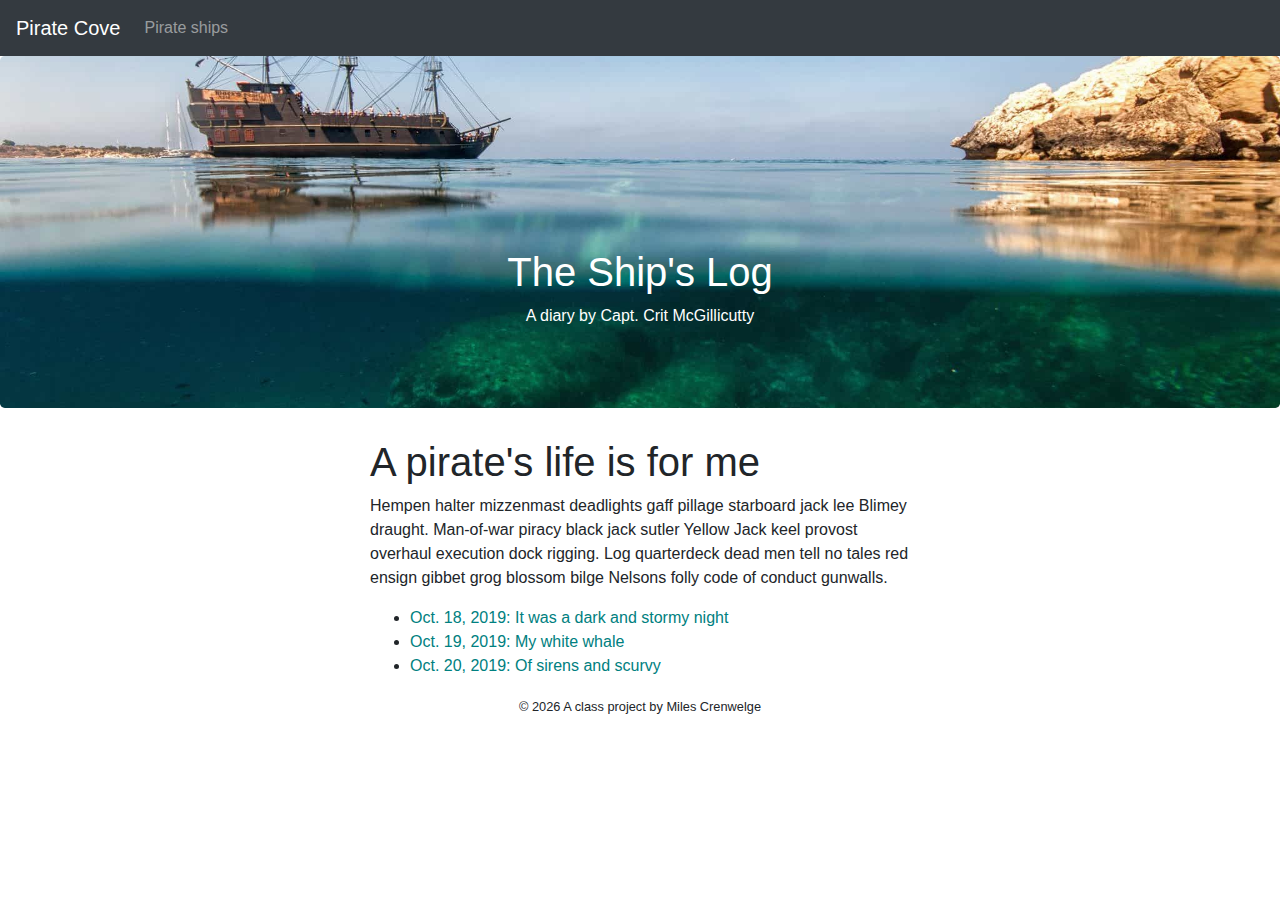
==== commit 9b4b1069: "semi-final commit" ====
--- a/docs/index.html
+++ b/docs/index.html
@@ -3,7 +3,7 @@
   <!-- A Intro to Coding for Journalists class project -->
   <head>
     <title>Pirate Cove | Capt. McGillicutty's Ship's Log</title>
-    <meta name="description" content="Default description">
+    <meta name="description" content="Follow the voyages of the most interesting pirate on the seven seas, Capt. Crit McGillicutty.">
     <meta charset="utf-8">
     <meta http-equiv="X-UA-Compatible" content="IE=edge"/>
     <meta name="viewport" content="width=device-width, initial-scale=1, maximum-scale=1">
@@ -19,23 +19,6 @@
     <ul class="navbar-nav">
       <li class="nav-item">
          <a class="nav-link" href="pirate-ships.html">Pirate ships</a>
-      </li>
-      <li class="nav-item">
-         <a class="nav-link" href="index-example.html">Index example</a>
-      </li>
-      <li class="nav-item dropdown">
-        <a class="nav-link dropdown-toggle" href="#" id="navbarDropdownMenuLink" role="button" data-toggle="dropdown" aria-haspopup="true" aria-expanded="false">
-          Library books
-        </a>
-        <div class="dropdown-menu" aria-labelledby="navbarDropdownMenuLink">
-          
-          <a class="dropdown-item" href="books/the-clown.html">The Clown</a>
-          
-          <a class="dropdown-item" href="books/the-shipping-news.html">The Shipping News</a>
-          
-          <a class="dropdown-item" href="books/the-hearing-trumpet.html">The Hearing Trumpet</a>
-          
-        </div>
       </li>
     </ul>
   </div>
@@ -53,6 +36,17 @@
     <div class="col-sm-12 col-md-6 offset-md-3">
       <h1>A pirate's life is for me</h1>
       <p>Hempen halter mizzenmast deadlights gaff pillage starboard jack lee Blimey draught. Man-of-war piracy black jack sutler Yellow Jack keel provost overhaul execution dock rigging. Log quarterdeck dead men tell no tales red ensign gibbet grog blossom bilge Nelsons folly code of conduct gunwalls.</p>
+
+      <ul> 
+        
+        <li><a href="blog/2019-10-18.html"> Oct. 18, 2019: It was a dark and stormy night</a></li>
+        
+        <li><a href="blog/2019-10-19.html"> Oct. 19, 2019: My white whale</a></li>
+        
+        <li><a href="blog/2019-10-20.html"> Oct. 20, 2019: Of sirens and scurvy</a></li>
+        
+      </ul>
+
     </div>
   </div>
 </div>
@@ -61,7 +55,7 @@
     <footer>
 <p id="legal" class="center-block text-center">
   <small>&copy; <span class="copyright-year"></span>
-  A class project by First Last.
+  A class project by Miles Crenwelge
 </p>
 </footer>
 
--- a/docs/css/main.css
+++ b/docs/css/main.css
@@ -4,4 +4,4 @@
  * Copyright 2011-2021 Twitter, Inc.
  * Licensed under MIT (https://github.com/twbs/bootstrap/blob/main/LICENSE)
  */:root{--blue:#007bff;--indigo:#6610f2;--purple:#6f42c1;--pink:#e83e8c;--red:#dc3545;--orange:#fd7e14;--yellow:#ffc107;--green:#28a745;--teal:#20c997;--cyan:#17a2b8;--white:#fff;--gray:#6c757d;--gray-dark:#343a40;--primary:#007bff;--secondary:#6c757d;--success:#28a745;--info:#17a2b8;--warning:#ffc107;--danger:#dc3545;--light:#f8f9fa;--dark:#343a40;--breakpoint-xs:0;--breakpoint-sm:576px;--breakpoint-md:768px;--breakpoint-lg:992px;--breakpoint-xl:1200px;--font-family-sans-serif:-apple-system,BlinkMacSystemFont,"Segoe UI",Roboto,"Helvetica Neue",Arial,"Noto Sans","Liberation Sans",sans-serif,"Apple Color Emoji","Segoe UI Emoji","Segoe UI Symbol","Noto Color Emoji";--font-family-monospace:SFMono-Regular,Menlo,Monaco,Consolas,"Liberation Mono","Courier New",monospace}*,:after,:before{box-sizing:border-box}html{font-family:sans-serif;line-height:1.15;-webkit-text-size-adjust:100%;-webkit-tap-highlight-color:rgba(0,0,0,0)}article,aside,figcaption,figure,footer,header,hgroup,main,nav,section{display:block}body{margin:0;font-family:-apple-system,BlinkMacSystemFont,Segoe UI,Roboto,Helvetica Neue,Arial,Noto Sans,Liberation Sans,sans-serif,Apple Color Emoji,Segoe UI Emoji,Segoe UI Symbol,Noto Color Emoji;font-size:1rem;font-weight:400;line-height:1.5;color:#212529;text-align:left;background-color:#fff}[tabindex="-1"]:focus:not(:focus-visible){outline:0!important}hr{box-sizing:content-box;height:0;overflow:visible}h1,h2,h3,h4,h5,h6{margin-top:0;margin-bottom:.5rem}p{margin-top:0;margin-bottom:1rem}abbr[data-original-title],abbr[title]{text-decoration:underline;-webkit-text-decoration:underline dotted;-moz-text-decoration:underline dotted;text-decoration:underline dotted;cursor:help;border-bottom:0;-webkit-text-decoration-skip-ink:none;text-decoration-skip-ink:none}address{font-style:normal;line-height:inherit}address,dl,ol,ul{margin-bottom:1rem}dl,ol,ul{margin-top:0}ol ol,ol ul,ul ol,ul ul{margin-bottom:0}dt{font-weight:700}dd{margin-bottom:.5rem;margin-left:0}blockquote{margin:0 0 1rem}b,strong{font-weight:bolder}small{font-size:80%}sub,sup{position:relative;font-size:75%;line-height:0;vertical-align:baseline}sub{bottom:-.25em}sup{top:-.5em}a{color:#007bff;text-decoration:none;background-color:transparent}a:hover{color:#0056b3;text-decoration:underline}a:not([href]):not([class]){color:inherit;text-decoration:none}a:not([href]):not([class]):hover{color:inherit;text-decoration:none}code,kbd,pre,samp{font-family:SFMono-Regular,Menlo,Monaco,Consolas,Liberation Mono,Courier New,monospace;font-size:1em}pre{margin-top:0;margin-bottom:1rem;overflow:auto;-ms-overflow-style:scrollbar}figure{margin:0 0 1rem}img{border-style:none}img,svg{vertical-align:middle}svg{overflow:hidden}table{border-collapse:collapse}caption{padding-top:.75rem;padding-bottom:.75rem;color:#6c757d;text-align:left;caption-side:bottom}th{text-align:inherit;text-align:-webkit-match-parent}label{display:inline-block;margin-bottom:.5rem}button{border-radius:0}button:focus:not(:focus-visible){outline:0}button,input,optgroup,select,textarea{margin:0;font-family:inherit;font-size:inherit;line-height:inherit}button,input{overflow:visible}button,select{text-transform:none}[role=button]{cursor:pointer}select{word-wrap:normal}[type=button],[type=reset],[type=submit],button{-webkit-appearance:button}[type=button]:not(:disabled),[type=reset]:not(:disabled),[type=submit]:not(:disabled),button:not(:disabled){cursor:pointer}[type=button]::-moz-focus-inner,[type=reset]::-moz-focus-inner,[type=submit]::-moz-focus-inner,button::-moz-focus-inner{padding:0;border-style:none}input[type=checkbox],input[type=radio]{box-sizing:border-box;padding:0}textarea{overflow:auto;resize:vertical}fieldset{min-width:0;padding:0;margin:0;border:0}legend{display:block;width:100%;max-width:100%;padding:0;margin-bottom:.5rem;font-size:1.5rem;line-height:inherit;color:inherit;white-space:normal}progress{vertical-align:baseline}[type=number]::-webkit-inner-spin-button,[type=number]::-webkit-outer-spin-button{height:auto}[type=search]{outline-offset:-2px;-webkit-appearance:none}[type=search]::-webkit-search-decoration{-webkit-appearance:none}::-webkit-file-upload-button{font:inherit;-webkit-appearance:button}output{display:inline-block}summary{display:list-item;cursor:pointer}template{display:none}[hidden]{display:none!important}.h1,.h2,.h3,.h4,.h5,.h6,h1,h2,h3,h4,h5,h6{margin-bottom:.5rem;font-weight:500;line-height:1.2}.h1,h1{font-size:2.5rem}.h2,h2{font-size:2rem}.h3,h3{font-size:1.75rem}.h4,h4{font-size:1.5rem}.h5,h5{font-size:1.25rem}.h6,h6{font-size:1rem}.lead{font-size:1.25rem;font-weight:300}.display-1{font-size:6rem}.display-1,.display-2{font-weight:300;line-height:1.2}.display-2{font-size:5.5rem}.display-3{font-size:4.5rem}.display-3,.display-4{font-weight:300;line-height:1.2}.display-4{font-size:3.5rem}hr{margin-top:1rem;margin-bottom:1rem;border:0;border-top:1px solid rgba(0,0,0,.1)}.small,small{font-size:80%;font-weight:400}.mark,mark{padding:.2em;background-color:#fcf8e3}.list-inline,.list-unstyled{padding-left:0;list-style:none}.list-inline-item{display:inline-block}.list-inline-item:not(:last-child){margin-right:.5rem}.initialism{font-size:90%;text-transform:uppercase}.blockquote{margin-bottom:1rem;font-size:1.25rem}.blockquote-footer{display:block;font-size:80%;color:#6c757d}.blockquote-footer:before{content:"\2014\00A0"}.img-fluid,.img-thumbnail{max-width:100%;height:auto}.img-thumbnail{padding:.25rem;background-color:#fff;border:1px solid #dee2e6;border-radius:.25rem}.figure{display:inline-block}.figure-img{margin-bottom:.5rem;line-height:1}.figure-caption{font-size:90%;color:#6c757d}code{font-size:87.5%;color:#e83e8c;word-wrap:break-word}a>code{color:inherit}kbd{padding:.2rem .4rem;font-size:87.5%;color:#fff;background-color:#212529;border-radius:.2rem}kbd kbd{padding:0;font-size:100%;font-weight:700}pre{display:block;font-size:87.5%;color:#212529}pre code{font-size:inherit;color:inherit;word-break:normal}.pre-scrollable{max-height:340px;overflow-y:scroll}.container,.container-fluid,.container-lg,.container-md,.container-sm,.container-xl{width:100%;padding-right:15px;padding-left:15px;margin-right:auto;margin-left:auto}@media (min-width:576px){.container,.container-sm{max-width:540px}}@media (min-width:768px){.container,.container-md,.container-sm{max-width:720px}}@media (min-width:992px){.container,.container-lg,.container-md,.container-sm{max-width:960px}}@media (min-width:1200px){.container,.container-lg,.container-md,.container-sm,.container-xl{max-width:1140px}}.row{display:-webkit-flex;display:-ms-flexbox;display:flex;-webkit-flex-wrap:wrap;-ms-flex-wrap:wrap;flex-wrap:wrap;margin-right:-15px;margin-left:-15px}.no-gutters{margin-right:0;margin-left:0}.no-gutters>.col,.no-gutters>[class*=col-]{padding-right:0;padding-left:0}.col,.col-1,.col-2,.col-3,.col-4,.col-5,.col-6,.col-7,.col-8,.col-9,.col-10,.col-11,.col-12,.col-auto,.col-lg,.col-lg-1,.col-lg-2,.col-lg-3,.col-lg-4,.col-lg-5,.col-lg-6,.col-lg-7,.col-lg-8,.col-lg-9,.col-lg-10,.col-lg-11,.col-lg-12,.col-lg-auto,.col-md,.col-md-1,.col-md-2,.col-md-3,.col-md-4,.col-md-5,.col-md-6,.col-md-7,.col-md-8,.col-md-9,.col-md-10,.col-md-11,.col-md-12,.col-md-auto,.col-sm,.col-sm-1,.col-sm-2,.col-sm-3,.col-sm-4,.col-sm-5,.col-sm-6,.col-sm-7,.col-sm-8,.col-sm-9,.col-sm-10,.col-sm-11,.col-sm-12,.col-sm-auto,.col-xl,.col-xl-1,.col-xl-2,.col-xl-3,.col-xl-4,.col-xl-5,.col-xl-6,.col-xl-7,.col-xl-8,.col-xl-9,.col-xl-10,.col-xl-11,.col-xl-12,.col-xl-auto{position:relative;width:100%;padding-right:15px;padding-left:15px}.col{-webkit-flex-basis:0;-ms-flex-preferred-size:0;flex-basis:0;-webkit-flex-grow:1;-ms-flex-positive:1;flex-grow:1;max-width:100%}.row-cols-1>*{-webkit-flex:0 0 100%;-ms-flex:0 0 100%;flex:0 0 100%;max-width:100%}.row-cols-2>*{-webkit-flex:0 0 50%;-ms-flex:0 0 50%;flex:0 0 50%;max-width:50%}.row-cols-3>*{-webkit-flex:0 0 33.33333%;-ms-flex:0 0 33.33333%;flex:0 0 33.33333%;max-width:33.33333%}.row-cols-4>*{-webkit-flex:0 0 25%;-ms-flex:0 0 25%;flex:0 0 25%;max-width:25%}.row-cols-5>*{-webkit-flex:0 0 20%;-ms-flex:0 0 20%;flex:0 0 20%;max-width:20%}.row-cols-6>*{-webkit-flex:0 0 16.66667%;-ms-flex:0 0 16.66667%;flex:0 0 16.66667%;max-width:16.66667%}.col-auto{-webkit-flex:0 0 auto;-ms-flex:0 0 auto;flex:0 0 auto;width:auto;max-width:100%}.col-1{-webkit-flex:0 0 8.33333%;-ms-flex:0 0 8.33333%;flex:0 0 8.33333%;max-width:8.33333%}.col-2{-webkit-flex:0 0 16.66667%;-ms-flex:0 0 16.66667%;flex:0 0 16.66667%;max-width:16.66667%}.col-3{-webkit-flex:0 0 25%;-ms-flex:0 0 25%;flex:0 0 25%;max-width:25%}.col-4{-webkit-flex:0 0 33.33333%;-ms-flex:0 0 33.33333%;flex:0 0 33.33333%;max-width:33.33333%}.col-5{-webkit-flex:0 0 41.66667%;-ms-flex:0 0 41.66667%;flex:0 0 41.66667%;max-width:41.66667%}.col-6{-webkit-flex:0 0 50%;-ms-flex:0 0 50%;flex:0 0 50%;max-width:50%}.col-7{-webkit-flex:0 0 58.33333%;-ms-flex:0 0 58.33333%;flex:0 0 58.33333%;max-width:58.33333%}.col-8{-webkit-flex:0 0 66.66667%;-ms-flex:0 0 66.66667%;flex:0 0 66.66667%;max-width:66.66667%}.col-9{-webkit-flex:0 0 75%;-ms-flex:0 0 75%;flex:0 0 75%;max-width:75%}.col-10{-webkit-flex:0 0 83.33333%;-ms-flex:0 0 83.33333%;flex:0 0 83.33333%;max-width:83.33333%}.col-11{-webkit-flex:0 0 91.66667%;-ms-flex:0 0 91.66667%;flex:0 0 91.66667%;max-width:91.66667%}.col-12{-webkit-flex:0 0 100%;-ms-flex:0 0 100%;flex:0 0 100%;max-width:100%}.order-first{-webkit-order:-1;-ms-flex-order:-1;order:-1}.order-last{-webkit-order:13;-ms-flex-order:13;order:13}.order-0{-webkit-order:0;-ms-flex-order:0;order:0}.order-1{-webkit-order:1;-ms-flex-order:1;order:1}.order-2{-webkit-order:2;-ms-flex-order:2;order:2}.order-3{-webkit-order:3;-ms-flex-order:3;order:3}.order-4{-webkit-order:4;-ms-flex-order:4;order:4}.order-5{-webkit-order:5;-ms-flex-order:5;order:5}.order-6{-webkit-order:6;-ms-flex-order:6;order:6}.order-7{-webkit-order:7;-ms-flex-order:7;order:7}.order-8{-webkit-order:8;-ms-flex-order:8;order:8}.order-9{-webkit-order:9;-ms-flex-order:9;order:9}.order-10{-webkit-order:10;-ms-flex-order:10;order:10}.order-11{-webkit-order:11;-ms-flex-order:11;order:11}.order-12{-webkit-order:12;-ms-flex-order:12;order:12}.offset-1{margin-left:8.33333%}.offset-2{margin-left:16.66667%}.offset-3{margin-left:25%}.offset-4{margin-left:33.33333%}.offset-5{margin-left:41.66667%}.offset-6{margin-left:50%}.offset-7{margin-left:58.33333%}.offset-8{margin-left:66.66667%}.offset-9{margin-left:75%}.offset-10{margin-left:83.33333%}.offset-11{margin-left:91.66667%}@media (min-width:576px){.col-sm{-webkit-flex-basis:0;-ms-flex-preferred-size:0;flex-basis:0;-webkit-flex-grow:1;-ms-flex-positive:1;flex-grow:1;max-width:100%}.row-cols-sm-1>*{-webkit-flex:0 0 100%;-ms-flex:0 0 100%;flex:0 0 100%;max-width:100%}.row-cols-sm-2>*{-webkit-flex:0 0 50%;-ms-flex:0 0 50%;flex:0 0 50%;max-width:50%}.row-cols-sm-3>*{-webkit-flex:0 0 33.33333%;-ms-flex:0 0 33.33333%;flex:0 0 33.33333%;max-width:33.33333%}.row-cols-sm-4>*{-webkit-flex:0 0 25%;-ms-flex:0 0 25%;flex:0 0 25%;max-width:25%}.row-cols-sm-5>*{-webkit-flex:0 0 20%;-ms-flex:0 0 20%;flex:0 0 20%;max-width:20%}.row-cols-sm-6>*{-webkit-flex:0 0 16.66667%;-ms-flex:0 0 16.66667%;flex:0 0 16.66667%;max-width:16.66667%}.col-sm-auto{-webkit-flex:0 0 auto;-ms-flex:0 0 auto;flex:0 0 auto;width:auto;max-width:100%}.col-sm-1{-webkit-flex:0 0 8.33333%;-ms-flex:0 0 8.33333%;flex:0 0 8.33333%;max-width:8.33333%}.col-sm-2{-webkit-flex:0 0 16.66667%;-ms-flex:0 0 16.66667%;flex:0 0 16.66667%;max-width:16.66667%}.col-sm-3{-webkit-flex:0 0 25%;-ms-flex:0 0 25%;flex:0 0 25%;max-width:25%}.col-sm-4{-webkit-flex:0 0 33.33333%;-ms-flex:0 0 33.33333%;flex:0 0 33.33333%;max-width:33.33333%}.col-sm-5{-webkit-flex:0 0 41.66667%;-ms-flex:0 0 41.66667%;flex:0 0 41.66667%;max-width:41.66667%}.col-sm-6{-webkit-flex:0 0 50%;-ms-flex:0 0 50%;flex:0 0 50%;max-width:50%}.col-sm-7{-webkit-flex:0 0 58.33333%;-ms-flex:0 0 58.33333%;flex:0 0 58.33333%;max-width:58.33333%}.col-sm-8{-webkit-flex:0 0 66.66667%;-ms-flex:0 0 66.66667%;flex:0 0 66.66667%;max-width:66.66667%}.col-sm-9{-webkit-flex:0 0 75%;-ms-flex:0 0 75%;flex:0 0 75%;max-width:75%}.col-sm-10{-webkit-flex:0 0 83.33333%;-ms-flex:0 0 83.33333%;flex:0 0 83.33333%;max-width:83.33333%}.col-sm-11{-webkit-flex:0 0 91.66667%;-ms-flex:0 0 91.66667%;flex:0 0 91.66667%;max-width:91.66667%}.col-sm-12{-webkit-flex:0 0 100%;-ms-flex:0 0 100%;flex:0 0 100%;max-width:100%}.order-sm-first{-webkit-order:-1;-ms-flex-order:-1;order:-1}.order-sm-last{-webkit-order:13;-ms-flex-order:13;order:13}.order-sm-0{-webkit-order:0;-ms-flex-order:0;order:0}.order-sm-1{-webkit-order:1;-ms-flex-order:1;order:1}.order-sm-2{-webkit-order:2;-ms-flex-order:2;order:2}.order-sm-3{-webkit-order:3;-ms-flex-order:3;order:3}.order-sm-4{-webkit-order:4;-ms-flex-order:4;order:4}.order-sm-5{-webkit-order:5;-ms-flex-order:5;order:5}.order-sm-6{-webkit-order:6;-ms-flex-order:6;order:6}.order-sm-7{-webkit-order:7;-ms-flex-order:7;order:7}.order-sm-8{-webkit-order:8;-ms-flex-order:8;order:8}.order-sm-9{-webkit-order:9;-ms-flex-order:9;order:9}.order-sm-10{-webkit-order:10;-ms-flex-order:10;order:10}.order-sm-11{-webkit-order:11;-ms-flex-order:11;order:11}.order-sm-12{-webkit-order:12;-ms-flex-order:12;order:12}.offset-sm-0{margin-left:0}.offset-sm-1{margin-left:8.33333%}.offset-sm-2{margin-left:16.66667%}.offset-sm-3{margin-left:25%}.offset-sm-4{margin-left:33.33333%}.offset-sm-5{margin-left:41.66667%}.offset-sm-6{margin-left:50%}.offset-sm-7{margin-left:58.33333%}.offset-sm-8{margin-left:66.66667%}.offset-sm-9{margin-left:75%}.offset-sm-10{margin-left:83.33333%}.offset-sm-11{margin-left:91.66667%}}@media (min-width:768px){.col-md{-webkit-flex-basis:0;-ms-flex-preferred-size:0;flex-basis:0;-webkit-flex-grow:1;-ms-flex-positive:1;flex-grow:1;max-width:100%}.row-cols-md-1>*{-webkit-flex:0 0 100%;-ms-flex:0 0 100%;flex:0 0 100%;max-width:100%}.row-cols-md-2>*{-webkit-flex:0 0 50%;-ms-flex:0 0 50%;flex:0 0 50%;max-width:50%}.row-cols-md-3>*{-webkit-flex:0 0 33.33333%;-ms-flex:0 0 33.33333%;flex:0 0 33.33333%;max-width:33.33333%}.row-cols-md-4>*{-webkit-flex:0 0 25%;-ms-flex:0 0 25%;flex:0 0 25%;max-width:25%}.row-cols-md-5>*{-webkit-flex:0 0 20%;-ms-flex:0 0 20%;flex:0 0 20%;max-width:20%}.row-cols-md-6>*{-webkit-flex:0 0 16.66667%;-ms-flex:0 0 16.66667%;flex:0 0 16.66667%;max-width:16.66667%}.col-md-auto{-webkit-flex:0 0 auto;-ms-flex:0 0 auto;flex:0 0 auto;width:auto;max-width:100%}.col-md-1{-webkit-flex:0 0 8.33333%;-ms-flex:0 0 8.33333%;flex:0 0 8.33333%;max-width:8.33333%}.col-md-2{-webkit-flex:0 0 16.66667%;-ms-flex:0 0 16.66667%;flex:0 0 16.66667%;max-width:16.66667%}.col-md-3{-webkit-flex:0 0 25%;-ms-flex:0 0 25%;flex:0 0 25%;max-width:25%}.col-md-4{-webkit-flex:0 0 33.33333%;-ms-flex:0 0 33.33333%;flex:0 0 33.33333%;max-width:33.33333%}.col-md-5{-webkit-flex:0 0 41.66667%;-ms-flex:0 0 41.66667%;flex:0 0 41.66667%;max-width:41.66667%}.col-md-6{-webkit-flex:0 0 50%;-ms-flex:0 0 50%;flex:0 0 50%;max-width:50%}.col-md-7{-webkit-flex:0 0 58.33333%;-ms-flex:0 0 58.33333%;flex:0 0 58.33333%;max-width:58.33333%}.col-md-8{-webkit-flex:0 0 66.66667%;-ms-flex:0 0 66.66667%;flex:0 0 66.66667%;max-width:66.66667%}.col-md-9{-webkit-flex:0 0 75%;-ms-flex:0 0 75%;flex:0 0 75%;max-width:75%}.col-md-10{-webkit-flex:0 0 83.33333%;-ms-flex:0 0 83.33333%;flex:0 0 83.33333%;max-width:83.33333%}.col-md-11{-webkit-flex:0 0 91.66667%;-ms-flex:0 0 91.66667%;flex:0 0 91.66667%;max-width:91.66667%}.col-md-12{-webkit-flex:0 0 100%;-ms-flex:0 0 100%;flex:0 0 100%;max-width:100%}.order-md-first{-webkit-order:-1;-ms-flex-order:-1;order:-1}.order-md-last{-webkit-order:13;-ms-flex-order:13;order:13}.order-md-0{-webkit-order:0;-ms-flex-order:0;order:0}.order-md-1{-webkit-order:1;-ms-flex-order:1;order:1}.order-md-2{-webkit-order:2;-ms-flex-order:2;order:2}.order-md-3{-webkit-order:3;-ms-flex-order:3;order:3}.order-md-4{-webkit-order:4;-ms-flex-order:4;order:4}.order-md-5{-webkit-order:5;-ms-flex-order:5;order:5}.order-md-6{-webkit-order:6;-ms-flex-order:6;order:6}.order-md-7{-webkit-order:7;-ms-flex-order:7;order:7}.order-md-8{-webkit-order:8;-ms-flex-order:8;order:8}.order-md-9{-webkit-order:9;-ms-flex-order:9;order:9}.order-md-10{-webkit-order:10;-ms-flex-order:10;order:10}.order-md-11{-webkit-order:11;-ms-flex-order:11;order:11}.order-md-12{-webkit-order:12;-ms-flex-order:12;order:12}.offset-md-0{margin-left:0}.offset-md-1{margin-left:8.33333%}.offset-md-2{margin-left:16.66667%}.offset-md-3{margin-left:25%}.offset-md-4{margin-left:33.33333%}.offset-md-5{margin-left:41.66667%}.offset-md-6{margin-left:50%}.offset-md-7{margin-left:58.33333%}.offset-md-8{margin-left:66.66667%}.offset-md-9{margin-left:75%}.offset-md-10{margin-left:83.33333%}.offset-md-11{margin-left:91.66667%}}@media (min-width:992px){.col-lg{-webkit-flex-basis:0;-ms-flex-preferred-size:0;flex-basis:0;-webkit-flex-grow:1;-ms-flex-positive:1;flex-grow:1;max-width:100%}.row-cols-lg-1>*{-webkit-flex:0 0 100%;-ms-flex:0 0 100%;flex:0 0 100%;max-width:100%}.row-cols-lg-2>*{-webkit-flex:0 0 50%;-ms-flex:0 0 50%;flex:0 0 50%;max-width:50%}.row-cols-lg-3>*{-webkit-flex:0 0 33.33333%;-ms-flex:0 0 33.33333%;flex:0 0 33.33333%;max-width:33.33333%}.row-cols-lg-4>*{-webkit-flex:0 0 25%;-ms-flex:0 0 25%;flex:0 0 25%;max-width:25%}.row-cols-lg-5>*{-webkit-flex:0 0 20%;-ms-flex:0 0 20%;flex:0 0 20%;max-width:20%}.row-cols-lg-6>*{-webkit-flex:0 0 16.66667%;-ms-flex:0 0 16.66667%;flex:0 0 16.66667%;max-width:16.66667%}.col-lg-auto{-webkit-flex:0 0 auto;-ms-flex:0 0 auto;flex:0 0 auto;width:auto;max-width:100%}.col-lg-1{-webkit-flex:0 0 8.33333%;-ms-flex:0 0 8.33333%;flex:0 0 8.33333%;max-width:8.33333%}.col-lg-2{-webkit-flex:0 0 16.66667%;-ms-flex:0 0 16.66667%;flex:0 0 16.66667%;max-width:16.66667%}.col-lg-3{-webkit-flex:0 0 25%;-ms-flex:0 0 25%;flex:0 0 25%;max-width:25%}.col-lg-4{-webkit-flex:0 0 33.33333%;-ms-flex:0 0 33.33333%;flex:0 0 33.33333%;max-width:33.33333%}.col-lg-5{-webkit-flex:0 0 41.66667%;-ms-flex:0 0 41.66667%;flex:0 0 41.66667%;max-width:41.66667%}.col-lg-6{-webkit-flex:0 0 50%;-ms-flex:0 0 50%;flex:0 0 50%;max-width:50%}.col-lg-7{-webkit-flex:0 0 58.33333%;-ms-flex:0 0 58.33333%;flex:0 0 58.33333%;max-width:58.33333%}.col-lg-8{-webkit-flex:0 0 66.66667%;-ms-flex:0 0 66.66667%;flex:0 0 66.66667%;max-width:66.66667%}.col-lg-9{-webkit-flex:0 0 75%;-ms-flex:0 0 75%;flex:0 0 75%;max-width:75%}.col-lg-10{-webkit-flex:0 0 83.33333%;-ms-flex:0 0 83.33333%;flex:0 0 83.33333%;max-width:83.33333%}.col-lg-11{-webkit-flex:0 0 91.66667%;-ms-flex:0 0 91.66667%;flex:0 0 91.66667%;max-width:91.66667%}.col-lg-12{-webkit-flex:0 0 100%;-ms-flex:0 0 100%;flex:0 0 100%;max-width:100%}.order-lg-first{-webkit-order:-1;-ms-flex-order:-1;order:-1}.order-lg-last{-webkit-order:13;-ms-flex-order:13;order:13}.order-lg-0{-webkit-order:0;-ms-flex-order:0;order:0}.order-lg-1{-webkit-order:1;-ms-flex-order:1;order:1}.order-lg-2{-webkit-order:2;-ms-flex-order:2;order:2}.order-lg-3{-webkit-order:3;-ms-flex-order:3;order:3}.order-lg-4{-webkit-order:4;-ms-flex-order:4;order:4}.order-lg-5{-webkit-order:5;-ms-flex-order:5;order:5}.order-lg-6{-webkit-order:6;-ms-flex-order:6;order:6}.order-lg-7{-webkit-order:7;-ms-flex-order:7;order:7}.order-lg-8{-webkit-order:8;-ms-flex-order:8;order:8}.order-lg-9{-webkit-order:9;-ms-flex-order:9;order:9}.order-lg-10{-webkit-order:10;-ms-flex-order:10;order:10}.order-lg-11{-webkit-order:11;-ms-flex-order:11;order:11}.order-lg-12{-webkit-order:12;-ms-flex-order:12;order:12}.offset-lg-0{margin-left:0}.offset-lg-1{margin-left:8.33333%}.offset-lg-2{margin-left:16.66667%}.offset-lg-3{margin-left:25%}.offset-lg-4{margin-left:33.33333%}.offset-lg-5{margin-left:41.66667%}.offset-lg-6{margin-left:50%}.offset-lg-7{margin-left:58.33333%}.offset-lg-8{margin-left:66.66667%}.offset-lg-9{margin-left:75%}.offset-lg-10{margin-left:83.33333%}.offset-lg-11{margin-left:91.66667%}}@media (min-width:1200px){.col-xl{-webkit-flex-basis:0;-ms-flex-preferred-size:0;flex-basis:0;-webkit-flex-grow:1;-ms-flex-positive:1;flex-grow:1;max-width:100%}.row-cols-xl-1>*{-webkit-flex:0 0 100%;-ms-flex:0 0 100%;flex:0 0 100%;max-width:100%}.row-cols-xl-2>*{-webkit-flex:0 0 50%;-ms-flex:0 0 50%;flex:0 0 50%;max-width:50%}.row-cols-xl-3>*{-webkit-flex:0 0 33.33333%;-ms-flex:0 0 33.33333%;flex:0 0 33.33333%;max-width:33.33333%}.row-cols-xl-4>*{-webkit-flex:0 0 25%;-ms-flex:0 0 25%;flex:0 0 25%;max-width:25%}.row-cols-xl-5>*{-webkit-flex:0 0 20%;-ms-flex:0 0 20%;flex:0 0 20%;max-width:20%}.row-cols-xl-6>*{-webkit-flex:0 0 16.66667%;-ms-flex:0 0 16.66667%;flex:0 0 16.66667%;max-width:16.66667%}.col-xl-auto{-webkit-flex:0 0 auto;-ms-flex:0 0 auto;flex:0 0 auto;width:auto;max-width:100%}.col-xl-1{-webkit-flex:0 0 8.33333%;-ms-flex:0 0 8.33333%;flex:0 0 8.33333%;max-width:8.33333%}.col-xl-2{-webkit-flex:0 0 16.66667%;-ms-flex:0 0 16.66667%;flex:0 0 16.66667%;max-width:16.66667%}.col-xl-3{-webkit-flex:0 0 25%;-ms-flex:0 0 25%;flex:0 0 25%;max-width:25%}.col-xl-4{-webkit-flex:0 0 33.33333%;-ms-flex:0 0 33.33333%;flex:0 0 33.33333%;max-width:33.33333%}.col-xl-5{-webkit-flex:0 0 41.66667%;-ms-flex:0 0 41.66667%;flex:0 0 41.66667%;max-width:41.66667%}.col-xl-6{-webkit-flex:0 0 50%;-ms-flex:0 0 50%;flex:0 0 50%;max-width:50%}.col-xl-7{-webkit-flex:0 0 58.33333%;-ms-flex:0 0 58.33333%;flex:0 0 58.33333%;max-width:58.33333%}.col-xl-8{-webkit-flex:0 0 66.66667%;-ms-flex:0 0 66.66667%;flex:0 0 66.66667%;max-width:66.66667%}.col-xl-9{-webkit-flex:0 0 75%;-ms-flex:0 0 75%;flex:0 0 75%;max-width:75%}.col-xl-10{-webkit-flex:0 0 83.33333%;-ms-flex:0 0 83.33333%;flex:0 0 83.33333%;max-width:83.33333%}.col-xl-11{-webkit-flex:0 0 91.66667%;-ms-flex:0 0 91.66667%;flex:0 0 91.66667%;max-width:91.66667%}.col-xl-12{-webkit-flex:0 0 100%;-ms-flex:0 0 100%;flex:0 0 100%;max-width:100%}.order-xl-first{-webkit-order:-1;-ms-flex-order:-1;order:-1}.order-xl-last{-webkit-order:13;-ms-flex-order:13;order:13}.order-xl-0{-webkit-order:0;-ms-flex-order:0;order:0}.order-xl-1{-webkit-order:1;-ms-flex-order:1;order:1}.order-xl-2{-webkit-order:2;-ms-flex-order:2;order:2}.order-xl-3{-webkit-order:3;-ms-flex-order:3;order:3}.order-xl-4{-webkit-order:4;-ms-flex-order:4;order:4}.order-xl-5{-webkit-order:5;-ms-flex-order:5;order:5}.order-xl-6{-webkit-order:6;-ms-flex-order:6;order:6}.order-xl-7{-webkit-order:7;-ms-flex-order:7;order:7}.order-xl-8{-webkit-order:8;-ms-flex-order:8;order:8}.order-xl-9{-webkit-order:9;-ms-flex-order:9;order:9}.order-xl-10{-webkit-order:10;-ms-flex-order:10;order:10}.order-xl-11{-webkit-order:11;-ms-flex-order:11;order:11}.order-xl-12{-webkit-order:12;-ms-flex-order:12;order:12}.offset-xl-0{margin-left:0}.offset-xl-1{margin-left:8.33333%}.offset-xl-2{margin-left:16.66667%}.offset-xl-3{margin-left:25%}.offset-xl-4{margin-left:33.33333%}.offset-xl-5{margin-left:41.66667%}.offset-xl-6{margin-left:50%}.offset-xl-7{margin-left:58.33333%}.offset-xl-8{margin-left:66.66667%}.offset-xl-9{margin-left:75%}.offset-xl-10{margin-left:83.33333%}.offset-xl-11{margin-left:91.66667%}}.table{width:100%;margin-bottom:1rem;color:#212529}.table td,.table th{padding:.75rem;vertical-align:top;border-top:1px solid #dee2e6}.table thead th{vertical-align:bottom;border-bottom:2px solid #dee2e6}.table tbody+tbody{border-top:2px solid #dee2e6}.table-sm td,.table-sm th{padding:.3rem}.table-bordered,.table-bordered td,.table-bordered th{border:1px solid #dee2e6}.table-bordered thead td,.table-bordered thead th{border-bottom-width:2px}.table-borderless tbody+tbody,.table-borderless td,.table-borderless th,.table-borderless thead th{border:0}.table-striped tbody tr:nth-of-type(odd){background-color:rgba(0,0,0,.05)}.table-hover tbody tr:hover{color:#212529;background-color:rgba(0,0,0,.075)}.table-primary,.table-primary>td,.table-primary>th{background-color:#b8daff}.table-primary tbody+tbody,.table-primary td,.table-primary th,.table-primary thead th{border-color:#7abaff}.table-hover .table-primary:hover{background-color:#9fcdff}.table-hover .table-primary:hover>td,.table-hover .table-primary:hover>th{background-color:#9fcdff}.table-secondary,.table-secondary>td,.table-secondary>th{background-color:#d6d8db}.table-secondary tbody+tbody,.table-secondary td,.table-secondary th,.table-secondary thead th{border-color:#b3b7bb}.table-hover .table-secondary:hover{background-color:#c8cbcf}.table-hover .table-secondary:hover>td,.table-hover .table-secondary:hover>th{background-color:#c8cbcf}.table-success,.table-success>td,.table-success>th{background-color:#c3e6cb}.table-success tbody+tbody,.table-success td,.table-success th,.table-success thead th{border-color:#8fd19e}.table-hover .table-success:hover{background-color:#b1dfbb}.table-hover .table-success:hover>td,.table-hover .table-success:hover>th{background-color:#b1dfbb}.table-info,.table-info>td,.table-info>th{background-color:#bee5eb}.table-info tbody+tbody,.table-info td,.table-info th,.table-info thead th{border-color:#86cfda}.table-hover .table-info:hover{background-color:#abdde5}.table-hover .table-info:hover>td,.table-hover .table-info:hover>th{background-color:#abdde5}.table-warning,.table-warning>td,.table-warning>th{background-color:#ffeeba}.table-warning tbody+tbody,.table-warning td,.table-warning th,.table-warning thead th{border-color:#ffdf7e}.table-hover .table-warning:hover{background-color:#ffe8a1}.table-hover .table-warning:hover>td,.table-hover .table-warning:hover>th{background-color:#ffe8a1}.table-danger,.table-danger>td,.table-danger>th{background-color:#f5c6cb}.table-danger tbody+tbody,.table-danger td,.table-danger th,.table-danger thead th{border-color:#ed969e}.table-hover .table-danger:hover{background-color:#f1b0b7}.table-hover .table-danger:hover>td,.table-hover .table-danger:hover>th{background-color:#f1b0b7}.table-light,.table-light>td,.table-light>th{background-color:#fdfdfe}.table-light tbody+tbody,.table-light td,.table-light th,.table-light thead th{border-color:#fbfcfc}.table-hover .table-light:hover{background-color:#ececf6}.table-hover .table-light:hover>td,.table-hover .table-light:hover>th{background-color:#ececf6}.table-dark,.table-dark>td,.table-dark>th{background-color:#c6c8ca}.table-dark tbody+tbody,.table-dark td,.table-dark th,.table-dark thead th{border-color:#95999c}.table-hover .table-dark:hover{background-color:#b9bbbe}.table-hover .table-dark:hover>td,.table-hover .table-dark:hover>th{background-color:#b9bbbe}.table-active,.table-active>td,.table-active>th{background-color:rgba(0,0,0,.075)}.table-hover .table-active:hover{background-color:rgba(0,0,0,.075)}.table-hover .table-active:hover>td,.table-hover .table-active:hover>th{background-color:rgba(0,0,0,.075)}.table .thead-dark th{color:#fff;background-color:#343a40;border-color:#454d55}.table .thead-light th{color:#495057;background-color:#e9ecef;border-color:#dee2e6}.table-dark{color:#fff;background-color:#343a40}.table-dark td,.table-dark th,.table-dark thead th{border-color:#454d55}.table-dark.table-bordered{border:0}.table-dark.table-striped tbody tr:nth-of-type(odd){background-color:hsla(0,0%,100%,.05)}.table-dark.table-hover tbody tr:hover{color:#fff;background-color:hsla(0,0%,100%,.075)}@media (max-width:575.98px){.table-responsive-sm{display:block;width:100%;overflow-x:auto;-webkit-overflow-scrolling:touch}.table-responsive-sm>.table-bordered{border:0}}@media (max-width:767.98px){.table-responsive-md{display:block;width:100%;overflow-x:auto;-webkit-overflow-scrolling:touch}.table-responsive-md>.table-bordered{border:0}}@media (max-width:991.98px){.table-responsive-lg{display:block;width:100%;overflow-x:auto;-webkit-overflow-scrolling:touch}.table-responsive-lg>.table-bordered{border:0}}@media (max-width:1199.98px){.table-responsive-xl{display:block;width:100%;overflow-x:auto;-webkit-overflow-scrolling:touch}.table-responsive-xl>.table-bordered{border:0}}.table-responsive{display:block;width:100%;overflow-x:auto;-webkit-overflow-scrolling:touch}.table-responsive>.table-bordered{border:0}.form-control{display:block;width:100%;height:calc(1.5em + .75rem + 2px);padding:.375rem .75rem;font-size:1rem;font-weight:400;line-height:1.5;color:#495057;background-color:#fff;background-clip:padding-box;border:1px solid #ced4da;border-radius:.25rem;transition:border-color .15s ease-in-out,box-shadow .15s ease-in-out}@media (prefers-reduced-motion:reduce){.form-control{transition:none}}.form-control::-ms-expand{background-color:transparent;border:0}.form-control:-moz-focusring{color:transparent;text-shadow:0 0 0 #495057}.form-control:focus{color:#495057;background-color:#fff;border-color:#80bdff;outline:0;box-shadow:0 0 0 .2rem rgba(0,123,255,.25)}.form-control::-webkit-input-placeholder{color:#6c757d;opacity:1}.form-control::-moz-placeholder{color:#6c757d;opacity:1}.form-control:-ms-input-placeholder{color:#6c757d;opacity:1}.form-control::-ms-input-placeholder{color:#6c757d;opacity:1}.form-control::placeholder{color:#6c757d;opacity:1}.form-control:disabled,.form-control[readonly]{background-color:#e9ecef;opacity:1}input[type=date].form-control,input[type=datetime-local].form-control,input[type=month].form-control,input[type=time].form-control{-webkit-appearance:none;-moz-appearance:none;appearance:none}select.form-control:focus::-ms-value{color:#495057;background-color:#fff}.form-control-file,.form-control-range{display:block;width:100%}.col-form-label{padding-top:calc(.375rem + 1px);padding-bottom:calc(.375rem + 1px);margin-bottom:0;font-size:inherit;line-height:1.5}.col-form-label-lg{padding-top:calc(.5rem + 1px);padding-bottom:calc(.5rem + 1px);font-size:1.25rem;line-height:1.5}.col-form-label-sm{padding-top:calc(.25rem + 1px);padding-bottom:calc(.25rem + 1px);font-size:.875rem;line-height:1.5}.form-control-plaintext{display:block;width:100%;padding:.375rem 0;margin-bottom:0;font-size:1rem;line-height:1.5;color:#212529;background-color:transparent;border:solid transparent;border-width:1px 0}.form-control-plaintext.form-control-lg,.form-control-plaintext.form-control-sm{padding-right:0;padding-left:0}.form-control-sm{height:calc(1.5em + .5rem + 2px);padding:.25rem .5rem;font-size:.875rem;line-height:1.5;border-radius:.2rem}.form-control-lg{height:calc(1.5em + 1rem + 2px);padding:.5rem 1rem;font-size:1.25rem;line-height:1.5;border-radius:.3rem}select.form-control[multiple],select.form-control[size]{height:auto}textarea.form-control{height:auto}.form-group{margin-bottom:1rem}.form-text{display:block;margin-top:.25rem}.form-row{display:-webkit-flex;display:-ms-flexbox;display:flex;-webkit-flex-wrap:wrap;-ms-flex-wrap:wrap;flex-wrap:wrap;margin-right:-5px;margin-left:-5px}.form-row>.col,.form-row>[class*=col-]{padding-right:5px;padding-left:5px}.form-check{position:relative;display:block;padding-left:1.25rem}.form-check-input{position:absolute;margin-top:.3rem;margin-left:-1.25rem}.form-check-input:disabled~.form-check-label,.form-check-input[disabled]~.form-check-label{color:#6c757d}.form-check-label{margin-bottom:0}.form-check-inline{display:-webkit-inline-flex;display:-ms-inline-flexbox;display:inline-flex;-webkit-align-items:center;-ms-flex-align:center;align-items:center;padding-left:0;margin-right:.75rem}.form-check-inline .form-check-input{position:static;margin-top:0;margin-right:.3125rem;margin-left:0}.valid-feedback{display:none;width:100%;margin-top:.25rem;font-size:80%;color:#28a745}.valid-tooltip{position:absolute;top:100%;left:0;z-index:5;display:none;max-width:100%;padding:.25rem .5rem;margin-top:.1rem;font-size:.875rem;line-height:1.5;color:#fff;background-color:rgba(40,167,69,.9);border-radius:.25rem}.form-row>.col>.valid-tooltip,.form-row>[class*=col-]>.valid-tooltip{left:5px}.is-valid~.valid-feedback,.is-valid~.valid-tooltip,.was-validated :valid~.valid-feedback,.was-validated :valid~.valid-tooltip{display:block}.form-control.is-valid,.was-validated .form-control:valid{border-color:#28a745;padding-right:calc(1.5em + .75rem);background-image:url("data:image/svg+xml;charset=utf-8,%3Csvg xmlns='http://www.w3.org/2000/svg' width='8' height='8'%3E%3Cpath fill='%2328a745' d='M2.3 6.73L.6 4.53c-.4-1.04.46-1.4 1.1-.8l1.1 1.4 3.4-3.8c.6-.63 1.6-.27 1.2.7l-4 4.6c-.43.5-.8.4-1.1.1z'/%3E%3C/svg%3E");background-repeat:no-repeat;background-position:right calc(.375em + .1875rem) center;background-size:calc(.75em + .375rem) calc(.75em + .375rem)}.form-control.is-valid:focus,.was-validated .form-control:valid:focus{border-color:#28a745;box-shadow:0 0 0 .2rem rgba(40,167,69,.25)}.was-validated textarea.form-control:valid,textarea.form-control.is-valid{padding-right:calc(1.5em + .75rem);background-position:top calc(.375em + .1875rem) right calc(.375em + .1875rem)}.custom-select.is-valid,.was-validated .custom-select:valid{border-color:#28a745;padding-right:calc(.75em + 2.3125rem);background:url("data:image/svg+xml;charset=utf-8,%3Csvg xmlns='http://www.w3.org/2000/svg' width='4' height='5'%3E%3Cpath fill='%23343a40' d='M2 0L0 2h4zm0 5L0 3h4z'/%3E%3C/svg%3E") right .75rem center/8px 10px no-repeat,#fff url("data:image/svg+xml;charset=utf-8,%3Csvg xmlns='http://www.w3.org/2000/svg' width='8' height='8'%3E%3Cpath fill='%2328a745' d='M2.3 6.73L.6 4.53c-.4-1.04.46-1.4 1.1-.8l1.1 1.4 3.4-3.8c.6-.63 1.6-.27 1.2.7l-4 4.6c-.43.5-.8.4-1.1.1z'/%3E%3C/svg%3E") center right 1.75rem/calc(.75em + .375rem) calc(.75em + .375rem) no-repeat}.custom-select.is-valid:focus,.was-validated .custom-select:valid:focus{border-color:#28a745;box-shadow:0 0 0 .2rem rgba(40,167,69,.25)}.form-check-input.is-valid~.form-check-label,.was-validated .form-check-input:valid~.form-check-label{color:#28a745}.form-check-input.is-valid~.valid-feedback,.form-check-input.is-valid~.valid-tooltip,.was-validated .form-check-input:valid~.valid-feedback,.was-validated .form-check-input:valid~.valid-tooltip{display:block}.custom-control-input.is-valid~.custom-control-label,.was-validated .custom-control-input:valid~.custom-control-label{color:#28a745}.custom-control-input.is-valid~.custom-control-label:before,.was-validated .custom-control-input:valid~.custom-control-label:before{border-color:#28a745}.custom-control-input.is-valid:checked~.custom-control-label:before,.was-validated .custom-control-input:valid:checked~.custom-control-label:before{border-color:#34ce57;background-color:#34ce57}.custom-control-input.is-valid:focus~.custom-control-label:before,.was-validated .custom-control-input:valid:focus~.custom-control-label:before{box-shadow:0 0 0 .2rem rgba(40,167,69,.25)}.custom-control-input.is-valid:focus:not(:checked)~.custom-control-label:before,.was-validated .custom-control-input:valid:focus:not(:checked)~.custom-control-label:before{border-color:#28a745}.custom-file-input.is-valid~.custom-file-label,.was-validated .custom-file-input:valid~.custom-file-label{border-color:#28a745}.custom-file-input.is-valid:focus~.custom-file-label,.was-validated .custom-file-input:valid:focus~.custom-file-label{border-color:#28a745;box-shadow:0 0 0 .2rem rgba(40,167,69,.25)}.invalid-feedback{display:none;width:100%;margin-top:.25rem;font-size:80%;color:#dc3545}.invalid-tooltip{position:absolute;top:100%;left:0;z-index:5;display:none;max-width:100%;padding:.25rem .5rem;margin-top:.1rem;font-size:.875rem;line-height:1.5;color:#fff;background-color:rgba(220,53,69,.9);border-radius:.25rem}.form-row>.col>.invalid-tooltip,.form-row>[class*=col-]>.invalid-tooltip{left:5px}.is-invalid~.invalid-feedback,.is-invalid~.invalid-tooltip,.was-validated :invalid~.invalid-feedback,.was-validated :invalid~.invalid-tooltip{display:block}.form-control.is-invalid,.was-validated .form-control:invalid{border-color:#dc3545;padding-right:calc(1.5em + .75rem);background-image:url("data:image/svg+xml;charset=utf-8,%3Csvg xmlns='http://www.w3.org/2000/svg' width='12' height='12' fill='none' stroke='%23dc3545'%3E%3Ccircle cx='6' cy='6' r='4.5'/%3E%3Cpath stroke-linejoin='round' d='M5.8 3.6h.4L6 6.5z'/%3E%3Ccircle cx='6' cy='8.2' r='.6' fill='%23dc3545' stroke='none'/%3E%3C/svg%3E");background-repeat:no-repeat;background-position:right calc(.375em + .1875rem) center;background-size:calc(.75em + .375rem) calc(.75em + .375rem)}.form-control.is-invalid:focus,.was-validated .form-control:invalid:focus{border-color:#dc3545;box-shadow:0 0 0 .2rem rgba(220,53,69,.25)}.was-validated textarea.form-control:invalid,textarea.form-control.is-invalid{padding-right:calc(1.5em + .75rem);background-position:top calc(.375em + .1875rem) right calc(.375em + .1875rem)}.custom-select.is-invalid,.was-validated .custom-select:invalid{border-color:#dc3545;padding-right:calc(.75em + 2.3125rem);background:url("data:image/svg+xml;charset=utf-8,%3Csvg xmlns='http://www.w3.org/2000/svg' width='4' height='5'%3E%3Cpath fill='%23343a40' d='M2 0L0 2h4zm0 5L0 3h4z'/%3E%3C/svg%3E") right .75rem center/8px 10px no-repeat,#fff url("data:image/svg+xml;charset=utf-8,%3Csvg xmlns='http://www.w3.org/2000/svg' width='12' height='12' fill='none' stroke='%23dc3545'%3E%3Ccircle cx='6' cy='6' r='4.5'/%3E%3Cpath stroke-linejoin='round' d='M5.8 3.6h.4L6 6.5z'/%3E%3Ccircle cx='6' cy='8.2' r='.6' fill='%23dc3545' stroke='none'/%3E%3C/svg%3E") center right 1.75rem/calc(.75em + .375rem) calc(.75em + .375rem) no-repeat}.custom-select.is-invalid:focus,.was-validated .custom-select:invalid:focus{border-color:#dc3545;box-shadow:0 0 0 .2rem rgba(220,53,69,.25)}.form-check-input.is-invalid~.form-check-label,.was-validated .form-check-input:invalid~.form-check-label{color:#dc3545}.form-check-input.is-invalid~.invalid-feedback,.form-check-input.is-invalid~.invalid-tooltip,.was-validated .form-check-input:invalid~.invalid-feedback,.was-validated .form-check-input:invalid~.invalid-tooltip{display:block}.custom-control-input.is-invalid~.custom-control-label,.was-validated .custom-control-input:invalid~.custom-control-label{color:#dc3545}.custom-control-input.is-invalid~.custom-control-label:before,.was-validated .custom-control-input:invalid~.custom-control-label:before{border-color:#dc3545}.custom-control-input.is-invalid:checked~.custom-control-label:before,.was-validated .custom-control-input:invalid:checked~.custom-control-label:before{border-color:#e4606d;background-color:#e4606d}.custom-control-input.is-invalid:focus~.custom-control-label:before,.was-validated .custom-control-input:invalid:focus~.custom-control-label:before{box-shadow:0 0 0 .2rem rgba(220,53,69,.25)}.custom-control-input.is-invalid:focus:not(:checked)~.custom-control-label:before,.was-validated .custom-control-input:invalid:focus:not(:checked)~.custom-control-label:before{border-color:#dc3545}.custom-file-input.is-invalid~.custom-file-label,.was-validated .custom-file-input:invalid~.custom-file-label{border-color:#dc3545}.custom-file-input.is-invalid:focus~.custom-file-label,.was-validated .custom-file-input:invalid:focus~.custom-file-label{border-color:#dc3545;box-shadow:0 0 0 .2rem rgba(220,53,69,.25)}.form-inline{display:-webkit-flex;display:-ms-flexbox;display:flex;-webkit-flex-flow:row wrap;-ms-flex-flow:row wrap;flex-flow:row wrap;-webkit-align-items:center;-ms-flex-align:center;align-items:center}.form-inline .form-check{width:100%}@media (min-width:576px){.form-inline label{-ms-flex-align:center;-webkit-justify-content:center;-ms-flex-pack:center;justify-content:center}.form-inline .form-group,.form-inline label{display:-webkit-flex;display:-ms-flexbox;display:flex;-webkit-align-items:center;align-items:center;margin-bottom:0}.form-inline .form-group{-webkit-flex:0 0 auto;-ms-flex:0 0 auto;flex:0 0 auto;-webkit-flex-flow:row wrap;-ms-flex-flow:row wrap;flex-flow:row wrap;-ms-flex-align:center}.form-inline .form-control{display:inline-block;width:auto;vertical-align:middle}.form-inline .form-control-plaintext{display:inline-block}.form-inline .custom-select,.form-inline .input-group{width:auto}.form-inline .form-check{display:-webkit-flex;display:-ms-flexbox;display:flex;-webkit-align-items:center;-ms-flex-align:center;align-items:center;-webkit-justify-content:center;-ms-flex-pack:center;justify-content:center;width:auto;padding-left:0}.form-inline .form-check-input{position:relative;-webkit-flex-shrink:0;-ms-flex-negative:0;flex-shrink:0;margin-top:0;margin-right:.25rem;margin-left:0}.form-inline .custom-control{-webkit-align-items:center;-ms-flex-align:center;align-items:center;-webkit-justify-content:center;-ms-flex-pack:center;justify-content:center}.form-inline .custom-control-label{margin-bottom:0}}.btn{display:inline-block;font-weight:400;color:#212529;text-align:center;vertical-align:middle;-webkit-user-select:none;-moz-user-select:none;-ms-user-select:none;user-select:none;background-color:transparent;border:1px solid transparent;padding:.375rem .75rem;font-size:1rem;line-height:1.5;border-radius:.25rem;transition:color .15s ease-in-out,background-color .15s ease-in-out,border-color .15s ease-in-out,box-shadow .15s ease-in-out}@media (prefers-reduced-motion:reduce){.btn{transition:none}}.btn:hover{color:#212529;text-decoration:none}.btn.focus,.btn:focus{outline:0;box-shadow:0 0 0 .2rem rgba(0,123,255,.25)}.btn.disabled,.btn:disabled{opacity:.65}.btn:not(:disabled):not(.disabled){cursor:pointer}a.btn.disabled,fieldset:disabled a.btn{pointer-events:none}.btn-primary{color:#fff;background-color:#007bff;border-color:#007bff}.btn-primary:hover{color:#fff;background-color:#0069d9;border-color:#0062cc}.btn-primary.focus,.btn-primary:focus{color:#fff;background-color:#0069d9;border-color:#0062cc;box-shadow:0 0 0 .2rem rgba(38,143,255,.5)}.btn-primary.disabled,.btn-primary:disabled{color:#fff;background-color:#007bff;border-color:#007bff}.btn-primary:not(:disabled):not(.disabled).active,.btn-primary:not(:disabled):not(.disabled):active,.show>.btn-primary.dropdown-toggle{color:#fff;background-color:#0062cc;border-color:#005cbf}.btn-primary:not(:disabled):not(.disabled).active:focus,.btn-primary:not(:disabled):not(.disabled):active:focus,.show>.btn-primary.dropdown-toggle:focus{box-shadow:0 0 0 .2rem rgba(38,143,255,.5)}.btn-secondary{color:#fff;background-color:#6c757d;border-color:#6c757d}.btn-secondary:hover{color:#fff;background-color:#5a6268;border-color:#545b62}.btn-secondary.focus,.btn-secondary:focus{color:#fff;background-color:#5a6268;border-color:#545b62;box-shadow:0 0 0 .2rem rgba(130,138,145,.5)}.btn-secondary.disabled,.btn-secondary:disabled{color:#fff;background-color:#6c757d;border-color:#6c757d}.btn-secondary:not(:disabled):not(.disabled).active,.btn-secondary:not(:disabled):not(.disabled):active,.show>.btn-secondary.dropdown-toggle{color:#fff;background-color:#545b62;border-color:#4e555b}.btn-secondary:not(:disabled):not(.disabled).active:focus,.btn-secondary:not(:disabled):not(.disabled):active:focus,.show>.btn-secondary.dropdown-toggle:focus{box-shadow:0 0 0 .2rem rgba(130,138,145,.5)}.btn-success{color:#fff;background-color:#28a745;border-color:#28a745}.btn-success:hover{color:#fff;background-color:#218838;border-color:#1e7e34}.btn-success.focus,.btn-success:focus{color:#fff;background-color:#218838;border-color:#1e7e34;box-shadow:0 0 0 .2rem rgba(72,180,97,.5)}.btn-success.disabled,.btn-success:disabled{color:#fff;background-color:#28a745;border-color:#28a745}.btn-success:not(:disabled):not(.disabled).active,.btn-success:not(:disabled):not(.disabled):active,.show>.btn-success.dropdown-toggle{color:#fff;background-color:#1e7e34;border-color:#1c7430}.btn-success:not(:disabled):not(.disabled).active:focus,.btn-success:not(:disabled):not(.disabled):active:focus,.show>.btn-success.dropdown-toggle:focus{box-shadow:0 0 0 .2rem rgba(72,180,97,.5)}.btn-info{color:#fff;background-color:#17a2b8;border-color:#17a2b8}.btn-info:hover{color:#fff;background-color:#138496;border-color:#117a8b}.btn-info.focus,.btn-info:focus{color:#fff;background-color:#138496;border-color:#117a8b;box-shadow:0 0 0 .2rem rgba(58,176,195,.5)}.btn-info.disabled,.btn-info:disabled{color:#fff;background-color:#17a2b8;border-color:#17a2b8}.btn-info:not(:disabled):not(.disabled).active,.btn-info:not(:disabled):not(.disabled):active,.show>.btn-info.dropdown-toggle{color:#fff;background-color:#117a8b;border-color:#10707f}.btn-info:not(:disabled):not(.disabled).active:focus,.btn-info:not(:disabled):not(.disabled):active:focus,.show>.btn-info.dropdown-toggle:focus{box-shadow:0 0 0 .2rem rgba(58,176,195,.5)}.btn-warning{color:#212529;background-color:#ffc107;border-color:#ffc107}.btn-warning:hover{color:#212529;background-color:#e0a800;border-color:#d39e00}.btn-warning.focus,.btn-warning:focus{color:#212529;background-color:#e0a800;border-color:#d39e00;box-shadow:0 0 0 .2rem rgba(222,170,12,.5)}.btn-warning.disabled,.btn-warning:disabled{color:#212529;background-color:#ffc107;border-color:#ffc107}.btn-warning:not(:disabled):not(.disabled).active,.btn-warning:not(:disabled):not(.disabled):active,.show>.btn-warning.dropdown-toggle{color:#212529;background-color:#d39e00;border-color:#c69500}.btn-warning:not(:disabled):not(.disabled).active:focus,.btn-warning:not(:disabled):not(.disabled):active:focus,.show>.btn-warning.dropdown-toggle:focus{box-shadow:0 0 0 .2rem rgba(222,170,12,.5)}.btn-danger{color:#fff;background-color:#dc3545;border-color:#dc3545}.btn-danger:hover{color:#fff;background-color:#c82333;border-color:#bd2130}.btn-danger.focus,.btn-danger:focus{color:#fff;background-color:#c82333;border-color:#bd2130;box-shadow:0 0 0 .2rem rgba(225,83,97,.5)}.btn-danger.disabled,.btn-danger:disabled{color:#fff;background-color:#dc3545;border-color:#dc3545}.btn-danger:not(:disabled):not(.disabled).active,.btn-danger:not(:disabled):not(.disabled):active,.show>.btn-danger.dropdown-toggle{color:#fff;background-color:#bd2130;border-color:#b21f2d}.btn-danger:not(:disabled):not(.disabled).active:focus,.btn-danger:not(:disabled):not(.disabled):active:focus,.show>.btn-danger.dropdown-toggle:focus{box-shadow:0 0 0 .2rem rgba(225,83,97,.5)}.btn-light{color:#212529;background-color:#f8f9fa;border-color:#f8f9fa}.btn-light:hover{color:#212529;background-color:#e2e6ea;border-color:#dae0e5}.btn-light.focus,.btn-light:focus{color:#212529;background-color:#e2e6ea;border-color:#dae0e5;box-shadow:0 0 0 .2rem rgba(216,217,219,.5)}.btn-light.disabled,.btn-light:disabled{color:#212529;background-color:#f8f9fa;border-color:#f8f9fa}.btn-light:not(:disabled):not(.disabled).active,.btn-light:not(:disabled):not(.disabled):active,.show>.btn-light.dropdown-toggle{color:#212529;background-color:#dae0e5;border-color:#d3d9df}.btn-light:not(:disabled):not(.disabled).active:focus,.btn-light:not(:disabled):not(.disabled):active:focus,.show>.btn-light.dropdown-toggle:focus{box-shadow:0 0 0 .2rem rgba(216,217,219,.5)}.btn-dark{color:#fff;background-color:#343a40;border-color:#343a40}.btn-dark:hover{color:#fff;background-color:#23272b;border-color:#1d2124}.btn-dark.focus,.btn-dark:focus{color:#fff;background-color:#23272b;border-color:#1d2124;box-shadow:0 0 0 .2rem rgba(82,88,93,.5)}.btn-dark.disabled,.btn-dark:disabled{color:#fff;background-color:#343a40;border-color:#343a40}.btn-dark:not(:disabled):not(.disabled).active,.btn-dark:not(:disabled):not(.disabled):active,.show>.btn-dark.dropdown-toggle{color:#fff;background-color:#1d2124;border-color:#171a1d}.btn-dark:not(:disabled):not(.disabled).active:focus,.btn-dark:not(:disabled):not(.disabled):active:focus,.show>.btn-dark.dropdown-toggle:focus{box-shadow:0 0 0 .2rem rgba(82,88,93,.5)}.btn-outline-primary{color:#007bff;border-color:#007bff}.btn-outline-primary:hover{color:#fff;background-color:#007bff;border-color:#007bff}.btn-outline-primary.focus,.btn-outline-primary:focus{box-shadow:0 0 0 .2rem rgba(0,123,255,.5)}.btn-outline-primary.disabled,.btn-outline-primary:disabled{color:#007bff;background-color:transparent}.btn-outline-primary:not(:disabled):not(.disabled).active,.btn-outline-primary:not(:disabled):not(.disabled):active,.show>.btn-outline-primary.dropdown-toggle{color:#fff;background-color:#007bff;border-color:#007bff}.btn-outline-primary:not(:disabled):not(.disabled).active:focus,.btn-outline-primary:not(:disabled):not(.disabled):active:focus,.show>.btn-outline-primary.dropdown-toggle:focus{box-shadow:0 0 0 .2rem rgba(0,123,255,.5)}.btn-outline-secondary{color:#6c757d;border-color:#6c757d}.btn-outline-secondary:hover{color:#fff;background-color:#6c757d;border-color:#6c757d}.btn-outline-secondary.focus,.btn-outline-secondary:focus{box-shadow:0 0 0 .2rem rgba(108,117,125,.5)}.btn-outline-secondary.disabled,.btn-outline-secondary:disabled{color:#6c757d;background-color:transparent}.btn-outline-secondary:not(:disabled):not(.disabled).active,.btn-outline-secondary:not(:disabled):not(.disabled):active,.show>.btn-outline-secondary.dropdown-toggle{color:#fff;background-color:#6c757d;border-color:#6c757d}.btn-outline-secondary:not(:disabled):not(.disabled).active:focus,.btn-outline-secondary:not(:disabled):not(.disabled):active:focus,.show>.btn-outline-secondary.dropdown-toggle:focus{box-shadow:0 0 0 .2rem rgba(108,117,125,.5)}.btn-outline-success{color:#28a745;border-color:#28a745}.btn-outline-success:hover{color:#fff;background-color:#28a745;border-color:#28a745}.btn-outline-success.focus,.btn-outline-success:focus{box-shadow:0 0 0 .2rem rgba(40,167,69,.5)}.btn-outline-success.disabled,.btn-outline-success:disabled{color:#28a745;background-color:transparent}.btn-outline-success:not(:disabled):not(.disabled).active,.btn-outline-success:not(:disabled):not(.disabled):active,.show>.btn-outline-success.dropdown-toggle{color:#fff;background-color:#28a745;border-color:#28a745}.btn-outline-success:not(:disabled):not(.disabled).active:focus,.btn-outline-success:not(:disabled):not(.disabled):active:focus,.show>.btn-outline-success.dropdown-toggle:focus{box-shadow:0 0 0 .2rem rgba(40,167,69,.5)}.btn-outline-info{color:#17a2b8;border-color:#17a2b8}.btn-outline-info:hover{color:#fff;background-color:#17a2b8;border-color:#17a2b8}.btn-outline-info.focus,.btn-outline-info:focus{box-shadow:0 0 0 .2rem rgba(23,162,184,.5)}.btn-outline-info.disabled,.btn-outline-info:disabled{color:#17a2b8;background-color:transparent}.btn-outline-info:not(:disabled):not(.disabled).active,.btn-outline-info:not(:disabled):not(.disabled):active,.show>.btn-outline-info.dropdown-toggle{color:#fff;background-color:#17a2b8;border-color:#17a2b8}.btn-outline-info:not(:disabled):not(.disabled).active:focus,.btn-outline-info:not(:disabled):not(.disabled):active:focus,.show>.btn-outline-info.dropdown-toggle:focus{box-shadow:0 0 0 .2rem rgba(23,162,184,.5)}.btn-outline-warning{color:#ffc107;border-color:#ffc107}.btn-outline-warning:hover{color:#212529;background-color:#ffc107;border-color:#ffc107}.btn-outline-warning.focus,.btn-outline-warning:focus{box-shadow:0 0 0 .2rem rgba(255,193,7,.5)}.btn-outline-warning.disabled,.btn-outline-warning:disabled{color:#ffc107;background-color:transparent}.btn-outline-warning:not(:disabled):not(.disabled).active,.btn-outline-warning:not(:disabled):not(.disabled):active,.show>.btn-outline-warning.dropdown-toggle{color:#212529;background-color:#ffc107;border-color:#ffc107}.btn-outline-warning:not(:disabled):not(.disabled).active:focus,.btn-outline-warning:not(:disabled):not(.disabled):active:focus,.show>.btn-outline-warning.dropdown-toggle:focus{box-shadow:0 0 0 .2rem rgba(255,193,7,.5)}.btn-outline-danger{color:#dc3545;border-color:#dc3545}.btn-outline-danger:hover{color:#fff;background-color:#dc3545;border-color:#dc3545}.btn-outline-danger.focus,.btn-outline-danger:focus{box-shadow:0 0 0 .2rem rgba(220,53,69,.5)}.btn-outline-danger.disabled,.btn-outline-danger:disabled{color:#dc3545;background-color:transparent}.btn-outline-danger:not(:disabled):not(.disabled).active,.btn-outline-danger:not(:disabled):not(.disabled):active,.show>.btn-outline-danger.dropdown-toggle{color:#fff;background-color:#dc3545;border-color:#dc3545}.btn-outline-danger:not(:disabled):not(.disabled).active:focus,.btn-outline-danger:not(:disabled):not(.disabled):active:focus,.show>.btn-outline-danger.dropdown-toggle:focus{box-shadow:0 0 0 .2rem rgba(220,53,69,.5)}.btn-outline-light{color:#f8f9fa;border-color:#f8f9fa}.btn-outline-light:hover{color:#212529;background-color:#f8f9fa;border-color:#f8f9fa}.btn-outline-light.focus,.btn-outline-light:focus{box-shadow:0 0 0 .2rem rgba(248,249,250,.5)}.btn-outline-light.disabled,.btn-outline-light:disabled{color:#f8f9fa;background-color:transparent}.btn-outline-light:not(:disabled):not(.disabled).active,.btn-outline-light:not(:disabled):not(.disabled):active,.show>.btn-outline-light.dropdown-toggle{color:#212529;background-color:#f8f9fa;border-color:#f8f9fa}.btn-outline-light:not(:disabled):not(.disabled).active:focus,.btn-outline-light:not(:disabled):not(.disabled):active:focus,.show>.btn-outline-light.dropdown-toggle:focus{box-shadow:0 0 0 .2rem rgba(248,249,250,.5)}.btn-outline-dark{color:#343a40;border-color:#343a40}.btn-outline-dark:hover{color:#fff;background-color:#343a40;border-color:#343a40}.btn-outline-dark.focus,.btn-outline-dark:focus{box-shadow:0 0 0 .2rem rgba(52,58,64,.5)}.btn-outline-dark.disabled,.btn-outline-dark:disabled{color:#343a40;background-color:transparent}.btn-outline-dark:not(:disabled):not(.disabled).active,.btn-outline-dark:not(:disabled):not(.disabled):active,.show>.btn-outline-dark.dropdown-toggle{color:#fff;background-color:#343a40;border-color:#343a40}.btn-outline-dark:not(:disabled):not(.disabled).active:focus,.btn-outline-dark:not(:disabled):not(.disabled):active:focus,.show>.btn-outline-dark.dropdown-toggle:focus{box-shadow:0 0 0 .2rem rgba(52,58,64,.5)}.btn-link{font-weight:400;color:#007bff;text-decoration:none}.btn-link:hover{color:#0056b3;text-decoration:underline}.btn-link.focus,.btn-link:focus{text-decoration:underline}.btn-link.disabled,.btn-link:disabled{color:#6c757d;pointer-events:none}.btn-group-lg>.btn,.btn-lg{padding:.5rem 1rem;font-size:1.25rem;line-height:1.5;border-radius:.3rem}.btn-group-sm>.btn,.btn-sm{padding:.25rem .5rem;font-size:.875rem;line-height:1.5;border-radius:.2rem}.btn-block{display:block;width:100%}.btn-block+.btn-block{margin-top:.5rem}input[type=button].btn-block,input[type=reset].btn-block,input[type=submit].btn-block{width:100%}.fade{transition:opacity .15s linear}@media (prefers-reduced-motion:reduce){.fade{transition:none}}.fade:not(.show){opacity:0}.collapse:not(.show){display:none}.collapsing{position:relative;height:0;overflow:hidden;transition:height .35s ease}@media (prefers-reduced-motion:reduce){.collapsing{transition:none}}.dropdown,.dropleft,.dropright,.dropup{position:relative}.dropdown-toggle{white-space:nowrap}.dropdown-toggle:after{display:inline-block;margin-left:.255em;vertical-align:.255em;content:"";border-top:.3em solid;border-right:.3em solid transparent;border-bottom:0;border-left:.3em solid transparent}.dropdown-toggle:empty:after{margin-left:0}.dropdown-menu{position:absolute;top:100%;left:0;z-index:1000;display:none;float:left;min-width:10rem;padding:.5rem 0;margin:.125rem 0 0;font-size:1rem;color:#212529;text-align:left;list-style:none;background-color:#fff;background-clip:padding-box;border:1px solid rgba(0,0,0,.15);border-radius:.25rem}.dropdown-menu-left{right:auto;left:0}.dropdown-menu-right{right:0;left:auto}@media (min-width:576px){.dropdown-menu-sm-left{right:auto;left:0}.dropdown-menu-sm-right{right:0;left:auto}}@media (min-width:768px){.dropdown-menu-md-left{right:auto;left:0}.dropdown-menu-md-right{right:0;left:auto}}@media (min-width:992px){.dropdown-menu-lg-left{right:auto;left:0}.dropdown-menu-lg-right{right:0;left:auto}}@media (min-width:1200px){.dropdown-menu-xl-left{right:auto;left:0}.dropdown-menu-xl-right{right:0;left:auto}}.dropup .dropdown-menu{top:auto;bottom:100%;margin-top:0;margin-bottom:.125rem}.dropup .dropdown-toggle:after{display:inline-block;margin-left:.255em;vertical-align:.255em;content:"";border-top:0;border-right:.3em solid transparent;border-bottom:.3em solid;border-left:.3em solid transparent}.dropup .dropdown-toggle:empty:after{margin-left:0}.dropright .dropdown-menu{top:0;right:auto;left:100%;margin-top:0;margin-left:.125rem}.dropright .dropdown-toggle:after{display:inline-block;margin-left:.255em;vertical-align:.255em;content:"";border-top:.3em solid transparent;border-right:0;border-bottom:.3em solid transparent;border-left:.3em solid}.dropright .dropdown-toggle:empty:after{margin-left:0}.dropright .dropdown-toggle:after{vertical-align:0}.dropleft .dropdown-menu{top:0;right:100%;left:auto;margin-top:0;margin-right:.125rem}.dropleft .dropdown-toggle:after{display:inline-block;margin-left:.255em;vertical-align:.255em;content:""}.dropleft .dropdown-toggle:after{display:none}.dropleft .dropdown-toggle:before{display:inline-block;margin-right:.255em;vertical-align:.255em;content:"";border-top:.3em solid transparent;border-right:.3em solid;border-bottom:.3em solid transparent}.dropleft .dropdown-toggle:empty:after{margin-left:0}.dropleft .dropdown-toggle:before{vertical-align:0}.dropdown-menu[x-placement^=bottom],.dropdown-menu[x-placement^=left],.dropdown-menu[x-placement^=right],.dropdown-menu[x-placement^=top]{right:auto;bottom:auto}.dropdown-divider{height:0;margin:.5rem 0;overflow:hidden;border-top:1px solid #e9ecef}.dropdown-item{display:block;width:100%;padding:.25rem 1.5rem;clear:both;font-weight:400;color:#212529;text-align:inherit;white-space:nowrap;background-color:transparent;border:0}.dropdown-item:focus,.dropdown-item:hover{color:#16181b;text-decoration:none;background-color:#e9ecef}.dropdown-item.active,.dropdown-item:active{color:#fff;text-decoration:none;background-color:#007bff}.dropdown-item.disabled,.dropdown-item:disabled{color:#adb5bd;pointer-events:none;background-color:transparent}.dropdown-menu.show{display:block}.dropdown-header{display:block;padding:.5rem 1.5rem;margin-bottom:0;font-size:.875rem;color:#6c757d;white-space:nowrap}.dropdown-item-text{display:block;padding:.25rem 1.5rem;color:#212529}.btn-group,.btn-group-vertical{position:relative;display:-webkit-inline-flex;display:-ms-inline-flexbox;display:inline-flex;vertical-align:middle}.btn-group-vertical>.btn,.btn-group>.btn{position:relative;-webkit-flex:1 1 auto;-ms-flex:1 1 auto;flex:1 1 auto}.btn-group-vertical>.btn:hover,.btn-group>.btn:hover{z-index:1}.btn-group-vertical>.btn.active,.btn-group-vertical>.btn:active,.btn-group-vertical>.btn:focus,.btn-group>.btn.active,.btn-group>.btn:active,.btn-group>.btn:focus{z-index:1}.btn-toolbar{display:-webkit-flex;display:-ms-flexbox;display:flex;-webkit-flex-wrap:wrap;-ms-flex-wrap:wrap;flex-wrap:wrap;-webkit-justify-content:flex-start;-ms-flex-pack:start;justify-content:flex-start}.btn-toolbar .input-group{width:auto}.btn-group>.btn-group:not(:first-child),.btn-group>.btn:not(:first-child){margin-left:-1px}.btn-group>.btn-group:not(:last-child)>.btn,.btn-group>.btn:not(:last-child):not(.dropdown-toggle){border-top-right-radius:0;border-bottom-right-radius:0}.btn-group>.btn-group:not(:first-child)>.btn,.btn-group>.btn:not(:first-child){border-top-left-radius:0;border-bottom-left-radius:0}.dropdown-toggle-split{padding-right:.5625rem;padding-left:.5625rem}.dropdown-toggle-split:after,.dropright .dropdown-toggle-split:after,.dropup .dropdown-toggle-split:after{margin-left:0}.dropleft .dropdown-toggle-split:before{margin-right:0}.btn-group-sm>.btn+.dropdown-toggle-split,.btn-sm+.dropdown-toggle-split{padding-right:.375rem;padding-left:.375rem}.btn-group-lg>.btn+.dropdown-toggle-split,.btn-lg+.dropdown-toggle-split{padding-right:.75rem;padding-left:.75rem}.btn-group-vertical{-webkit-flex-direction:column;-ms-flex-direction:column;flex-direction:column;-webkit-align-items:flex-start;-ms-flex-align:start;align-items:flex-start;-webkit-justify-content:center;-ms-flex-pack:center;justify-content:center}.btn-group-vertical>.btn,.btn-group-vertical>.btn-group{width:100%}.btn-group-vertical>.btn-group:not(:first-child),.btn-group-vertical>.btn:not(:first-child){margin-top:-1px}.btn-group-vertical>.btn-group:not(:last-child)>.btn,.btn-group-vertical>.btn:not(:last-child):not(.dropdown-toggle){border-bottom-right-radius:0;border-bottom-left-radius:0}.btn-group-vertical>.btn-group:not(:first-child)>.btn,.btn-group-vertical>.btn:not(:first-child){border-top-left-radius:0;border-top-right-radius:0}.btn-group-toggle>.btn,.btn-group-toggle>.btn-group>.btn{margin-bottom:0}.btn-group-toggle>.btn-group>.btn input[type=checkbox],.btn-group-toggle>.btn-group>.btn input[type=radio],.btn-group-toggle>.btn input[type=checkbox],.btn-group-toggle>.btn input[type=radio]{position:absolute;clip:rect(0,0,0,0);pointer-events:none}.input-group{position:relative;display:-webkit-flex;display:-ms-flexbox;display:flex;-webkit-flex-wrap:wrap;-ms-flex-wrap:wrap;flex-wrap:wrap;-webkit-align-items:stretch;-ms-flex-align:stretch;align-items:stretch;width:100%}.input-group>.custom-file,.input-group>.custom-select,.input-group>.form-control,.input-group>.form-control-plaintext{position:relative;-webkit-flex:1 1 auto;-ms-flex:1 1 auto;flex:1 1 auto;width:1%;min-width:0;margin-bottom:0}.input-group>.custom-file+.custom-file,.input-group>.custom-file+.custom-select,.input-group>.custom-file+.form-control,.input-group>.custom-select+.custom-file,.input-group>.custom-select+.custom-select,.input-group>.custom-select+.form-control,.input-group>.form-control+.custom-file,.input-group>.form-control+.custom-select,.input-group>.form-control+.form-control,.input-group>.form-control-plaintext+.custom-file,.input-group>.form-control-plaintext+.custom-select,.input-group>.form-control-plaintext+.form-control{margin-left:-1px}.input-group>.custom-file .custom-file-input:focus~.custom-file-label,.input-group>.custom-select:focus,.input-group>.form-control:focus{z-index:3}.input-group>.custom-file .custom-file-input:focus{z-index:4}.input-group>.custom-select:not(:first-child),.input-group>.form-control:not(:first-child){border-top-left-radius:0;border-bottom-left-radius:0}.input-group>.custom-file{display:-webkit-flex;display:-ms-flexbox;display:flex;-webkit-align-items:center;-ms-flex-align:center;align-items:center}.input-group>.custom-file:not(:first-child) .custom-file-label,.input-group>.custom-file:not(:last-child) .custom-file-label{border-top-left-radius:0;border-bottom-left-radius:0}.input-group:not(.has-validation)>.custom-file:not(:last-child) .custom-file-label:after,.input-group:not(.has-validation)>.custom-select:not(:last-child),.input-group:not(.has-validation)>.form-control:not(:last-child){border-top-right-radius:0;border-bottom-right-radius:0}.input-group.has-validation>.custom-file:nth-last-child(n+3) .custom-file-label:after,.input-group.has-validation>.custom-select:nth-last-child(n+3),.input-group.has-validation>.form-control:nth-last-child(n+3){border-top-right-radius:0;border-bottom-right-radius:0}.input-group-append,.input-group-prepend{display:-webkit-flex;display:-ms-flexbox;display:flex}.input-group-append .btn,.input-group-prepend .btn{position:relative;z-index:2}.input-group-append .btn:focus,.input-group-prepend .btn:focus{z-index:3}.input-group-append .btn+.btn,.input-group-append .btn+.input-group-text,.input-group-append .input-group-text+.btn,.input-group-append .input-group-text+.input-group-text,.input-group-prepend .btn+.btn,.input-group-prepend .btn+.input-group-text,.input-group-prepend .input-group-text+.btn,.input-group-prepend .input-group-text+.input-group-text{margin-left:-1px}.input-group-prepend{margin-right:-1px}.input-group-append{margin-left:-1px}.input-group-text{display:-webkit-flex;display:-ms-flexbox;display:flex;-webkit-align-items:center;-ms-flex-align:center;align-items:center;padding:.375rem .75rem;margin-bottom:0;font-size:1rem;font-weight:400;line-height:1.5;color:#495057;text-align:center;white-space:nowrap;background-color:#e9ecef;border:1px solid #ced4da;border-radius:.25rem}.input-group-text input[type=checkbox],.input-group-text input[type=radio]{margin-top:0}.input-group-lg>.custom-select,.input-group-lg>.form-control:not(textarea){height:calc(1.5em + 1rem + 2px)}.input-group-lg>.custom-select,.input-group-lg>.form-control,.input-group-lg>.input-group-append>.btn,.input-group-lg>.input-group-append>.input-group-text,.input-group-lg>.input-group-prepend>.btn,.input-group-lg>.input-group-prepend>.input-group-text{padding:.5rem 1rem;font-size:1.25rem;line-height:1.5;border-radius:.3rem}.input-group-sm>.custom-select,.input-group-sm>.form-control:not(textarea){height:calc(1.5em + .5rem + 2px)}.input-group-sm>.custom-select,.input-group-sm>.form-control,.input-group-sm>.input-group-append>.btn,.input-group-sm>.input-group-append>.input-group-text,.input-group-sm>.input-group-prepend>.btn,.input-group-sm>.input-group-prepend>.input-group-text{padding:.25rem .5rem;font-size:.875rem;line-height:1.5;border-radius:.2rem}.input-group-lg>.custom-select,.input-group-sm>.custom-select{padding-right:1.75rem}.input-group.has-validation>.input-group-append:nth-last-child(n+3)>.btn,.input-group.has-validation>.input-group-append:nth-last-child(n+3)>.input-group-text,.input-group:not(.has-validation)>.input-group-append:not(:last-child)>.btn,.input-group:not(.has-validation)>.input-group-append:not(:last-child)>.input-group-text,.input-group>.input-group-append:last-child>.btn:not(:last-child):not(.dropdown-toggle),.input-group>.input-group-append:last-child>.input-group-text:not(:last-child),.input-group>.input-group-prepend>.btn,.input-group>.input-group-prepend>.input-group-text{border-top-right-radius:0;border-bottom-right-radius:0}.input-group>.input-group-append>.btn,.input-group>.input-group-append>.input-group-text,.input-group>.input-group-prepend:first-child>.btn:not(:first-child),.input-group>.input-group-prepend:first-child>.input-group-text:not(:first-child),.input-group>.input-group-prepend:not(:first-child)>.btn,.input-group>.input-group-prepend:not(:first-child)>.input-group-text{border-top-left-radius:0;border-bottom-left-radius:0}.custom-control{position:relative;z-index:1;display:block;min-height:1.5rem;padding-left:1.5rem;-webkit-print-color-adjust:exact;color-adjust:exact}.custom-control-inline{display:-webkit-inline-flex;display:-ms-inline-flexbox;display:inline-flex;margin-right:1rem}.custom-control-input{position:absolute;left:0;z-index:-1;width:1rem;height:1.25rem;opacity:0}.custom-control-input:checked~.custom-control-label:before{color:#fff;border-color:#007bff;background-color:#007bff}.custom-control-input:focus~.custom-control-label:before{box-shadow:0 0 0 .2rem rgba(0,123,255,.25)}.custom-control-input:focus:not(:checked)~.custom-control-label:before{border-color:#80bdff}.custom-control-input:not(:disabled):active~.custom-control-label:before{color:#fff;background-color:#b3d7ff;border-color:#b3d7ff}.custom-control-input:disabled~.custom-control-label,.custom-control-input[disabled]~.custom-control-label{color:#6c757d}.custom-control-input:disabled~.custom-control-label:before,.custom-control-input[disabled]~.custom-control-label:before{background-color:#e9ecef}.custom-control-label{position:relative;margin-bottom:0;vertical-align:top}.custom-control-label:before{position:absolute;top:.25rem;left:-1.5rem;display:block;width:1rem;height:1rem;pointer-events:none;content:"";background-color:#fff;border:1px solid #adb5bd}.custom-control-label:after{position:absolute;top:.25rem;left:-1.5rem;display:block;width:1rem;height:1rem;content:"";background:50%/50% 50% no-repeat}.custom-checkbox .custom-control-label:before{border-radius:.25rem}.custom-checkbox .custom-control-input:checked~.custom-control-label:after{background-image:url("data:image/svg+xml;charset=utf-8,%3Csvg xmlns='http://www.w3.org/2000/svg' width='8' height='8'%3E%3Cpath fill='%23fff' d='M6.564.75l-3.59 3.612-1.538-1.55L0 4.26l2.974 2.99L8 2.193z'/%3E%3C/svg%3E")}.custom-checkbox .custom-control-input:indeterminate~.custom-control-label:before{border-color:#007bff;background-color:#007bff}.custom-checkbox .custom-control-input:indeterminate~.custom-control-label:after{background-image:url("data:image/svg+xml;charset=utf-8,%3Csvg xmlns='http://www.w3.org/2000/svg' width='4' height='4'%3E%3Cpath stroke='%23fff' d='M0 2h4'/%3E%3C/svg%3E")}.custom-checkbox .custom-control-input:disabled:checked~.custom-control-label:before{background-color:rgba(0,123,255,.5)}.custom-checkbox .custom-control-input:disabled:indeterminate~.custom-control-label:before{background-color:rgba(0,123,255,.5)}.custom-radio .custom-control-label:before{border-radius:50%}.custom-radio .custom-control-input:checked~.custom-control-label:after{background-image:url("data:image/svg+xml;charset=utf-8,%3Csvg xmlns='http://www.w3.org/2000/svg' width='12' height='12' viewBox='-4 -4 8 8'%3E%3Ccircle r='3' fill='%23fff'/%3E%3C/svg%3E")}.custom-radio .custom-control-input:disabled:checked~.custom-control-label:before{background-color:rgba(0,123,255,.5)}.custom-switch{padding-left:2.25rem}.custom-switch .custom-control-label:before{left:-2.25rem;width:1.75rem;pointer-events:all;border-radius:.5rem}.custom-switch .custom-control-label:after{top:calc(.25rem + 2px);left:calc(-2.25rem + 2px);width:calc(1rem - 4px);height:calc(1rem - 4px);background-color:#adb5bd;border-radius:.5rem;transition:background-color .15s ease-in-out,border-color .15s ease-in-out,box-shadow .15s ease-in-out,-webkit-transform .15s ease-in-out;transition:transform .15s ease-in-out,background-color .15s ease-in-out,border-color .15s ease-in-out,box-shadow .15s ease-in-out;transition:transform .15s ease-in-out,background-color .15s ease-in-out,border-color .15s ease-in-out,box-shadow .15s ease-in-out,-webkit-transform .15s ease-in-out}@media (prefers-reduced-motion:reduce){.custom-switch .custom-control-label:after{transition:none}}.custom-switch .custom-control-input:checked~.custom-control-label:after{background-color:#fff;-webkit-transform:translateX(.75rem);transform:translateX(.75rem)}.custom-switch .custom-control-input:disabled:checked~.custom-control-label:before{background-color:rgba(0,123,255,.5)}.custom-select{display:inline-block;width:100%;height:calc(1.5em + .75rem + 2px);padding:.375rem 1.75rem .375rem .75rem;font-size:1rem;font-weight:400;line-height:1.5;color:#495057;vertical-align:middle;background:#fff url("data:image/svg+xml;charset=utf-8,%3Csvg xmlns='http://www.w3.org/2000/svg' width='4' height='5'%3E%3Cpath fill='%23343a40' d='M2 0L0 2h4zm0 5L0 3h4z'/%3E%3C/svg%3E") right .75rem center/8px 10px no-repeat;border:1px solid #ced4da;border-radius:.25rem;-webkit-appearance:none;-moz-appearance:none;appearance:none}.custom-select:focus{border-color:#80bdff;outline:0;box-shadow:0 0 0 .2rem rgba(0,123,255,.25)}.custom-select:focus::-ms-value{color:#495057;background-color:#fff}.custom-select[multiple],.custom-select[size]:not([size="1"]){height:auto;padding-right:.75rem;background-image:none}.custom-select:disabled{color:#6c757d;background-color:#e9ecef}.custom-select::-ms-expand{display:none}.custom-select:-moz-focusring{color:transparent;text-shadow:0 0 0 #495057}.custom-select-sm{height:calc(1.5em + .5rem + 2px);padding-top:.25rem;padding-bottom:.25rem;padding-left:.5rem;font-size:.875rem}.custom-select-lg{height:calc(1.5em + 1rem + 2px);padding-top:.5rem;padding-bottom:.5rem;padding-left:1rem;font-size:1.25rem}.custom-file{display:inline-block;margin-bottom:0}.custom-file,.custom-file-input{position:relative;width:100%;height:calc(1.5em + .75rem + 2px)}.custom-file-input{z-index:2;margin:0;overflow:hidden;opacity:0}.custom-file-input:focus~.custom-file-label{border-color:#80bdff;box-shadow:0 0 0 .2rem rgba(0,123,255,.25)}.custom-file-input:disabled~.custom-file-label,.custom-file-input[disabled]~.custom-file-label{background-color:#e9ecef}.custom-file-input:lang(en)~.custom-file-label:after{content:"Browse"}.custom-file-input~.custom-file-label[data-browse]:after{content:attr(data-browse)}.custom-file-label{position:absolute;top:0;right:0;left:0;z-index:1;height:calc(1.5em + .75rem + 2px);padding:.375rem .75rem;overflow:hidden;font-weight:400;line-height:1.5;color:#495057;background-color:#fff;border:1px solid #ced4da;border-radius:.25rem}.custom-file-label:after{position:absolute;top:0;right:0;bottom:0;z-index:3;display:block;height:calc(1.5em + .75rem);padding:.375rem .75rem;line-height:1.5;color:#495057;content:"Browse";background-color:#e9ecef;border-left:inherit;border-radius:0 .25rem .25rem 0}.custom-range{width:100%;height:1.4rem;padding:0;background-color:transparent;-webkit-appearance:none;-moz-appearance:none;appearance:none}.custom-range:focus{outline:0}.custom-range:focus::-webkit-slider-thumb{box-shadow:0 0 0 1px #fff,0 0 0 .2rem rgba(0,123,255,.25)}.custom-range:focus::-moz-range-thumb{box-shadow:0 0 0 1px #fff,0 0 0 .2rem rgba(0,123,255,.25)}.custom-range:focus::-ms-thumb{box-shadow:0 0 0 1px #fff,0 0 0 .2rem rgba(0,123,255,.25)}.custom-range::-moz-focus-outer{border:0}.custom-range::-webkit-slider-thumb{width:1rem;height:1rem;margin-top:-.25rem;background-color:#007bff;border:0;border-radius:1rem;-webkit-transition:background-color .15s ease-in-out,border-color .15s ease-in-out,box-shadow .15s ease-in-out;transition:background-color .15s ease-in-out,border-color .15s ease-in-out,box-shadow .15s ease-in-out;-webkit-appearance:none;appearance:none}@media (prefers-reduced-motion:reduce){.custom-range::-webkit-slider-thumb{-webkit-transition:none;transition:none}}.custom-range::-webkit-slider-thumb:active{background-color:#b3d7ff}.custom-range::-webkit-slider-runnable-track{width:100%;height:.5rem;color:transparent;cursor:pointer;background-color:#dee2e6;border-color:transparent;border-radius:1rem}.custom-range::-moz-range-thumb{width:1rem;height:1rem;background-color:#007bff;border:0;border-radius:1rem;-moz-transition:background-color .15s ease-in-out,border-color .15s ease-in-out,box-shadow .15s ease-in-out;transition:background-color .15s ease-in-out,border-color .15s ease-in-out,box-shadow .15s ease-in-out;-moz-appearance:none;appearance:none}@media (prefers-reduced-motion:reduce){.custom-range::-moz-range-thumb{-moz-transition:none;transition:none}}.custom-range::-moz-range-thumb:active{background-color:#b3d7ff}.custom-range::-moz-range-track{width:100%;height:.5rem;color:transparent;cursor:pointer;background-color:#dee2e6;border-color:transparent;border-radius:1rem}.custom-range::-ms-thumb{width:1rem;height:1rem;margin-top:0;margin-right:.2rem;margin-left:.2rem;background-color:#007bff;border:0;border-radius:1rem;-ms-transition:background-color .15s ease-in-out,border-color .15s ease-in-out,box-shadow .15s ease-in-out;transition:background-color .15s ease-in-out,border-color .15s ease-in-out,box-shadow .15s ease-in-out;appearance:none}@media (prefers-reduced-motion:reduce){.custom-range::-ms-thumb{-ms-transition:none;transition:none}}.custom-range::-ms-thumb:active{background-color:#b3d7ff}.custom-range::-ms-track{width:100%;height:.5rem;color:transparent;cursor:pointer;background-color:transparent;border-color:transparent;border-width:.5rem}.custom-range::-ms-fill-lower,.custom-range::-ms-fill-upper{background-color:#dee2e6;border-radius:1rem}.custom-range::-ms-fill-upper{margin-right:15px}.custom-range:disabled::-webkit-slider-thumb{background-color:#adb5bd}.custom-range:disabled::-webkit-slider-runnable-track{cursor:default}.custom-range:disabled::-moz-range-thumb{background-color:#adb5bd}.custom-range:disabled::-moz-range-track{cursor:default}.custom-range:disabled::-ms-thumb{background-color:#adb5bd}.custom-control-label:before,.custom-file-label,.custom-select{transition:background-color .15s ease-in-out,border-color .15s ease-in-out,box-shadow .15s ease-in-out}@media (prefers-reduced-motion:reduce){.custom-control-label:before,.custom-file-label,.custom-select{transition:none}}.nav{display:-webkit-flex;display:-ms-flexbox;display:flex;-webkit-flex-wrap:wrap;-ms-flex-wrap:wrap;flex-wrap:wrap;padding-left:0;margin-bottom:0;list-style:none}.nav-link{display:block;padding:.5rem 1rem}.nav-link:focus,.nav-link:hover{text-decoration:none}.nav-link.disabled{color:#6c757d;pointer-events:none;cursor:default}.nav-tabs{border-bottom:1px solid #dee2e6}.nav-tabs .nav-link{margin-bottom:-1px;border:1px solid transparent;border-top-left-radius:.25rem;border-top-right-radius:.25rem}.nav-tabs .nav-link:focus,.nav-tabs .nav-link:hover{border-color:#e9ecef #e9ecef #dee2e6}.nav-tabs .nav-link.disabled{color:#6c757d;background-color:transparent;border-color:transparent}.nav-tabs .nav-item.show .nav-link,.nav-tabs .nav-link.active{color:#495057;background-color:#fff;border-color:#dee2e6 #dee2e6 #fff}.nav-tabs .dropdown-menu{margin-top:-1px;border-top-left-radius:0;border-top-right-radius:0}.nav-pills .nav-link{border-radius:.25rem}.nav-pills .nav-link.active,.nav-pills .show>.nav-link{color:#fff;background-color:#007bff}.nav-fill .nav-item,.nav-fill>.nav-link{-webkit-flex:1 1 auto;-ms-flex:1 1 auto;flex:1 1 auto;text-align:center}.nav-justified .nav-item,.nav-justified>.nav-link{-webkit-flex-basis:0;-ms-flex-preferred-size:0;flex-basis:0;-webkit-flex-grow:1;-ms-flex-positive:1;flex-grow:1;text-align:center}.tab-content>.tab-pane{display:none}.tab-content>.active{display:block}.navbar{position:relative;padding:.5rem 1rem}.navbar,.navbar .container,.navbar .container-fluid,.navbar .container-lg,.navbar .container-md,.navbar .container-sm,.navbar .container-xl{display:-webkit-flex;display:-ms-flexbox;display:flex;-webkit-flex-wrap:wrap;-ms-flex-wrap:wrap;flex-wrap:wrap;-webkit-align-items:center;-ms-flex-align:center;align-items:center;-webkit-justify-content:space-between;-ms-flex-pack:justify;justify-content:space-between}.navbar-brand{display:inline-block;padding-top:.3125rem;padding-bottom:.3125rem;margin-right:1rem;font-size:1.25rem;line-height:inherit;white-space:nowrap}.navbar-brand:focus,.navbar-brand:hover{text-decoration:none}.navbar-nav{display:-webkit-flex;display:-ms-flexbox;display:flex;-webkit-flex-direction:column;-ms-flex-direction:column;flex-direction:column;padding-left:0;margin-bottom:0;list-style:none}.navbar-nav .nav-link{padding-right:0;padding-left:0}.navbar-nav .dropdown-menu{position:static;float:none}.navbar-text{display:inline-block;padding-top:.5rem;padding-bottom:.5rem}.navbar-collapse{-webkit-flex-basis:100%;-ms-flex-preferred-size:100%;flex-basis:100%;-webkit-flex-grow:1;-ms-flex-positive:1;flex-grow:1;-webkit-align-items:center;-ms-flex-align:center;align-items:center}.navbar-toggler{padding:.25rem .75rem;font-size:1.25rem;line-height:1;background-color:transparent;border:1px solid transparent;border-radius:.25rem}.navbar-toggler:focus,.navbar-toggler:hover{text-decoration:none}.navbar-toggler-icon{display:inline-block;width:1.5em;height:1.5em;vertical-align:middle;content:"";background:50%/100% 100% no-repeat}.navbar-nav-scroll{max-height:75vh;overflow-y:auto}@media (max-width:575.98px){.navbar-expand-sm>.container,.navbar-expand-sm>.container-fluid,.navbar-expand-sm>.container-lg,.navbar-expand-sm>.container-md,.navbar-expand-sm>.container-sm,.navbar-expand-sm>.container-xl{padding-right:0;padding-left:0}}@media (min-width:576px){.navbar-expand-sm{-webkit-flex-flow:row nowrap;-ms-flex-flow:row nowrap;flex-flow:row nowrap;-webkit-justify-content:flex-start;-ms-flex-pack:start;justify-content:flex-start}.navbar-expand-sm .navbar-nav{-webkit-flex-direction:row;-ms-flex-direction:row;flex-direction:row}.navbar-expand-sm .navbar-nav .dropdown-menu{position:absolute}.navbar-expand-sm .navbar-nav .nav-link{padding-right:.5rem;padding-left:.5rem}.navbar-expand-sm>.container,.navbar-expand-sm>.container-fluid,.navbar-expand-sm>.container-lg,.navbar-expand-sm>.container-md,.navbar-expand-sm>.container-sm,.navbar-expand-sm>.container-xl{-webkit-flex-wrap:nowrap;-ms-flex-wrap:nowrap;flex-wrap:nowrap}.navbar-expand-sm .navbar-nav-scroll{overflow:visible}.navbar-expand-sm .navbar-collapse{display:-webkit-flex!important;display:-ms-flexbox!important;display:flex!important;-webkit-flex-basis:auto;-ms-flex-preferred-size:auto;flex-basis:auto}.navbar-expand-sm .navbar-toggler{display:none}}@media (max-width:767.98px){.navbar-expand-md>.container,.navbar-expand-md>.container-fluid,.navbar-expand-md>.container-lg,.navbar-expand-md>.container-md,.navbar-expand-md>.container-sm,.navbar-expand-md>.container-xl{padding-right:0;padding-left:0}}@media (min-width:768px){.navbar-expand-md{-webkit-flex-flow:row nowrap;-ms-flex-flow:row nowrap;flex-flow:row nowrap;-webkit-justify-content:flex-start;-ms-flex-pack:start;justify-content:flex-start}.navbar-expand-md .navbar-nav{-webkit-flex-direction:row;-ms-flex-direction:row;flex-direction:row}.navbar-expand-md .navbar-nav .dropdown-menu{position:absolute}.navbar-expand-md .navbar-nav .nav-link{padding-right:.5rem;padding-left:.5rem}.navbar-expand-md>.container,.navbar-expand-md>.container-fluid,.navbar-expand-md>.container-lg,.navbar-expand-md>.container-md,.navbar-expand-md>.container-sm,.navbar-expand-md>.container-xl{-webkit-flex-wrap:nowrap;-ms-flex-wrap:nowrap;flex-wrap:nowrap}.navbar-expand-md .navbar-nav-scroll{overflow:visible}.navbar-expand-md .navbar-collapse{display:-webkit-flex!important;display:-ms-flexbox!important;display:flex!important;-webkit-flex-basis:auto;-ms-flex-preferred-size:auto;flex-basis:auto}.navbar-expand-md .navbar-toggler{display:none}}@media (max-width:991.98px){.navbar-expand-lg>.container,.navbar-expand-lg>.container-fluid,.navbar-expand-lg>.container-lg,.navbar-expand-lg>.container-md,.navbar-expand-lg>.container-sm,.navbar-expand-lg>.container-xl{padding-right:0;padding-left:0}}@media (min-width:992px){.navbar-expand-lg{-webkit-flex-flow:row nowrap;-ms-flex-flow:row nowrap;flex-flow:row nowrap;-webkit-justify-content:flex-start;-ms-flex-pack:start;justify-content:flex-start}.navbar-expand-lg .navbar-nav{-webkit-flex-direction:row;-ms-flex-direction:row;flex-direction:row}.navbar-expand-lg .navbar-nav .dropdown-menu{position:absolute}.navbar-expand-lg .navbar-nav .nav-link{padding-right:.5rem;padding-left:.5rem}.navbar-expand-lg>.container,.navbar-expand-lg>.container-fluid,.navbar-expand-lg>.container-lg,.navbar-expand-lg>.container-md,.navbar-expand-lg>.container-sm,.navbar-expand-lg>.container-xl{-webkit-flex-wrap:nowrap;-ms-flex-wrap:nowrap;flex-wrap:nowrap}.navbar-expand-lg .navbar-nav-scroll{overflow:visible}.navbar-expand-lg .navbar-collapse{display:-webkit-flex!important;display:-ms-flexbox!important;display:flex!important;-webkit-flex-basis:auto;-ms-flex-preferred-size:auto;flex-basis:auto}.navbar-expand-lg .navbar-toggler{display:none}}@media (max-width:1199.98px){.navbar-expand-xl>.container,.navbar-expand-xl>.container-fluid,.navbar-expand-xl>.container-lg,.navbar-expand-xl>.container-md,.navbar-expand-xl>.container-sm,.navbar-expand-xl>.container-xl{padding-right:0;padding-left:0}}@media (min-width:1200px){.navbar-expand-xl{-webkit-flex-flow:row nowrap;-ms-flex-flow:row nowrap;flex-flow:row nowrap;-webkit-justify-content:flex-start;-ms-flex-pack:start;justify-content:flex-start}.navbar-expand-xl .navbar-nav{-webkit-flex-direction:row;-ms-flex-direction:row;flex-direction:row}.navbar-expand-xl .navbar-nav .dropdown-menu{position:absolute}.navbar-expand-xl .navbar-nav .nav-link{padding-right:.5rem;padding-left:.5rem}.navbar-expand-xl>.container,.navbar-expand-xl>.container-fluid,.navbar-expand-xl>.container-lg,.navbar-expand-xl>.container-md,.navbar-expand-xl>.container-sm,.navbar-expand-xl>.container-xl{-webkit-flex-wrap:nowrap;-ms-flex-wrap:nowrap;flex-wrap:nowrap}.navbar-expand-xl .navbar-nav-scroll{overflow:visible}.navbar-expand-xl .navbar-collapse{display:-webkit-flex!important;display:-ms-flexbox!important;display:flex!important;-webkit-flex-basis:auto;-ms-flex-preferred-size:auto;flex-basis:auto}.navbar-expand-xl .navbar-toggler{display:none}}.navbar-expand{-webkit-flex-flow:row nowrap;-ms-flex-flow:row nowrap;flex-flow:row nowrap;-webkit-justify-content:flex-start;-ms-flex-pack:start;justify-content:flex-start}.navbar-expand>.container,.navbar-expand>.container-fluid,.navbar-expand>.container-lg,.navbar-expand>.container-md,.navbar-expand>.container-sm,.navbar-expand>.container-xl{padding-right:0;padding-left:0}.navbar-expand .navbar-nav{-webkit-flex-direction:row;-ms-flex-direction:row;flex-direction:row}.navbar-expand .navbar-nav .dropdown-menu{position:absolute}.navbar-expand .navbar-nav .nav-link{padding-right:.5rem;padding-left:.5rem}.navbar-expand>.container,.navbar-expand>.container-fluid,.navbar-expand>.container-lg,.navbar-expand>.container-md,.navbar-expand>.container-sm,.navbar-expand>.container-xl{-webkit-flex-wrap:nowrap;-ms-flex-wrap:nowrap;flex-wrap:nowrap}.navbar-expand .navbar-nav-scroll{overflow:visible}.navbar-expand .navbar-collapse{display:-webkit-flex!important;display:-ms-flexbox!important;display:flex!important;-webkit-flex-basis:auto;-ms-flex-preferred-size:auto;flex-basis:auto}.navbar-expand .navbar-toggler{display:none}.navbar-light .navbar-brand{color:rgba(0,0,0,.9)}.navbar-light .navbar-brand:focus,.navbar-light .navbar-brand:hover{color:rgba(0,0,0,.9)}.navbar-light .navbar-nav .nav-link{color:rgba(0,0,0,.5)}.navbar-light .navbar-nav .nav-link:focus,.navbar-light .navbar-nav .nav-link:hover{color:rgba(0,0,0,.7)}.navbar-light .navbar-nav .nav-link.disabled{color:rgba(0,0,0,.3)}.navbar-light .navbar-nav .active>.nav-link,.navbar-light .navbar-nav .nav-link.active,.navbar-light .navbar-nav .nav-link.show,.navbar-light .navbar-nav .show>.nav-link{color:rgba(0,0,0,.9)}.navbar-light .navbar-toggler{color:rgba(0,0,0,.5);border-color:rgba(0,0,0,.1)}.navbar-light .navbar-toggler-icon{background-image:url("data:image/svg+xml;charset=utf-8,%3Csvg xmlns='http://www.w3.org/2000/svg' width='30' height='30'%3E%3Cpath stroke='rgba(0, 0, 0, 0.5)' stroke-linecap='round' stroke-miterlimit='10' stroke-width='2' d='M4 7h22M4 15h22M4 23h22'/%3E%3C/svg%3E")}.navbar-light .navbar-text{color:rgba(0,0,0,.5)}.navbar-light .navbar-text a{color:rgba(0,0,0,.9)}.navbar-light .navbar-text a:focus,.navbar-light .navbar-text a:hover{color:rgba(0,0,0,.9)}.navbar-dark .navbar-brand{color:#fff}.navbar-dark .navbar-brand:focus,.navbar-dark .navbar-brand:hover{color:#fff}.navbar-dark .navbar-nav .nav-link{color:hsla(0,0%,100%,.5)}.navbar-dark .navbar-nav .nav-link:focus,.navbar-dark .navbar-nav .nav-link:hover{color:hsla(0,0%,100%,.75)}.navbar-dark .navbar-nav .nav-link.disabled{color:hsla(0,0%,100%,.25)}.navbar-dark .navbar-nav .active>.nav-link,.navbar-dark .navbar-nav .nav-link.active,.navbar-dark .navbar-nav .nav-link.show,.navbar-dark .navbar-nav .show>.nav-link{color:#fff}.navbar-dark .navbar-toggler{color:hsla(0,0%,100%,.5);border-color:hsla(0,0%,100%,.1)}.navbar-dark .navbar-toggler-icon{background-image:url("data:image/svg+xml;charset=utf-8,%3Csvg xmlns='http://www.w3.org/2000/svg' width='30' height='30'%3E%3Cpath stroke='rgba(255, 255, 255, 0.5)' stroke-linecap='round' stroke-miterlimit='10' stroke-width='2' d='M4 7h22M4 15h22M4 23h22'/%3E%3C/svg%3E")}.navbar-dark .navbar-text{color:hsla(0,0%,100%,.5)}.navbar-dark .navbar-text a{color:#fff}.navbar-dark .navbar-text a:focus,.navbar-dark .navbar-text a:hover{color:#fff}.card{position:relative;display:-webkit-flex;display:-ms-flexbox;display:flex;-webkit-flex-direction:column;-ms-flex-direction:column;flex-direction:column;min-width:0;word-wrap:break-word;background-color:#fff;background-clip:border-box;border:1px solid rgba(0,0,0,.125);border-radius:.25rem}.card>hr{margin-right:0;margin-left:0}.card>.list-group{border-top:inherit;border-bottom:inherit}.card>.list-group:first-child{border-top-width:0;border-top-left-radius:calc(.25rem - 1px);border-top-right-radius:calc(.25rem - 1px)}.card>.list-group:last-child{border-bottom-width:0;border-bottom-right-radius:calc(.25rem - 1px);border-bottom-left-radius:calc(.25rem - 1px)}.card>.card-header+.list-group,.card>.list-group+.card-footer{border-top:0}.card-body{-webkit-flex:1 1 auto;-ms-flex:1 1 auto;flex:1 1 auto;min-height:1px;padding:1.25rem}.card-title{margin-bottom:.75rem}.card-subtitle{margin-top:-.375rem;margin-bottom:0}.card-text:last-child{margin-bottom:0}.card-link:hover{text-decoration:none}.card-link+.card-link{margin-left:1.25rem}.card-header{padding:.75rem 1.25rem;margin-bottom:0;background-color:rgba(0,0,0,.03);border-bottom:1px solid rgba(0,0,0,.125)}.card-header:first-child{border-radius:calc(.25rem - 1px) calc(.25rem - 1px) 0 0}.card-footer{padding:.75rem 1.25rem;background-color:rgba(0,0,0,.03);border-top:1px solid rgba(0,0,0,.125)}.card-footer:last-child{border-radius:0 0 calc(.25rem - 1px) calc(.25rem - 1px)}.card-header-tabs{margin-bottom:-.75rem;border-bottom:0}.card-header-pills,.card-header-tabs{margin-right:-.625rem;margin-left:-.625rem}.card-img-overlay{position:absolute;top:0;right:0;bottom:0;left:0;padding:1.25rem;border-radius:calc(.25rem - 1px)}.card-img,.card-img-bottom,.card-img-top{-webkit-flex-shrink:0;-ms-flex-negative:0;flex-shrink:0;width:100%}.card-img,.card-img-top{border-top-left-radius:calc(.25rem - 1px);border-top-right-radius:calc(.25rem - 1px)}.card-img,.card-img-bottom{border-bottom-right-radius:calc(.25rem - 1px);border-bottom-left-radius:calc(.25rem - 1px)}.card-deck .card{margin-bottom:15px}@media (min-width:576px){.card-deck{display:-webkit-flex;display:-ms-flexbox;display:flex;-webkit-flex-flow:row wrap;-ms-flex-flow:row wrap;flex-flow:row wrap;margin-right:-15px;margin-left:-15px}.card-deck .card{-webkit-flex:1 0 0%;-ms-flex:1 0 0%;flex:1 0 0%;margin-right:15px;margin-bottom:0;margin-left:15px}}.card-group>.card{margin-bottom:15px}@media (min-width:576px){.card-group{display:-webkit-flex;display:-ms-flexbox;display:flex;-webkit-flex-flow:row wrap;-ms-flex-flow:row wrap;flex-flow:row wrap}.card-group>.card{-webkit-flex:1 0 0%;-ms-flex:1 0 0%;flex:1 0 0%;margin-bottom:0}.card-group>.card+.card{margin-left:0;border-left:0}.card-group>.card:not(:last-child){border-top-right-radius:0;border-bottom-right-radius:0}.card-group>.card:not(:last-child) .card-header,.card-group>.card:not(:last-child) .card-img-top{border-top-right-radius:0}.card-group>.card:not(:last-child) .card-footer,.card-group>.card:not(:last-child) .card-img-bottom{border-bottom-right-radius:0}.card-group>.card:not(:first-child){border-top-left-radius:0;border-bottom-left-radius:0}.card-group>.card:not(:first-child) .card-header,.card-group>.card:not(:first-child) .card-img-top{border-top-left-radius:0}.card-group>.card:not(:first-child) .card-footer,.card-group>.card:not(:first-child) .card-img-bottom{border-bottom-left-radius:0}}.card-columns .card{margin-bottom:.75rem}@media (min-width:576px){.card-columns{-webkit-column-count:3;-moz-column-count:3;column-count:3;-webkit-column-gap:1.25rem;-moz-column-gap:1.25rem;column-gap:1.25rem;orphans:1;widows:1}.card-columns .card{display:inline-block;width:100%}}.accordion{overflow-anchor:none}.accordion>.card{overflow:hidden}.accordion>.card:not(:last-of-type){border-bottom:0;border-bottom-right-radius:0;border-bottom-left-radius:0}.accordion>.card:not(:first-of-type){border-top-left-radius:0;border-top-right-radius:0}.accordion>.card>.card-header{border-radius:0;margin-bottom:-1px}.breadcrumb{display:-webkit-flex;display:-ms-flexbox;display:flex;-webkit-flex-wrap:wrap;-ms-flex-wrap:wrap;flex-wrap:wrap;padding:.75rem 1rem;margin-bottom:1rem;list-style:none;background-color:#e9ecef;border-radius:.25rem}.breadcrumb-item+.breadcrumb-item{padding-left:.5rem}.breadcrumb-item+.breadcrumb-item:before{float:left;padding-right:.5rem;color:#6c757d;content:"/"}.breadcrumb-item+.breadcrumb-item:hover:before{text-decoration:underline}.breadcrumb-item+.breadcrumb-item:hover:before{text-decoration:none}.breadcrumb-item.active{color:#6c757d}.pagination{display:-webkit-flex;display:-ms-flexbox;display:flex;padding-left:0;list-style:none;border-radius:.25rem}.page-link{position:relative;display:block;padding:.5rem .75rem;margin-left:-1px;line-height:1.25;color:#007bff;background-color:#fff;border:1px solid #dee2e6}.page-link:hover{z-index:2;color:#0056b3;text-decoration:none;background-color:#e9ecef;border-color:#dee2e6}.page-link:focus{z-index:3;outline:0;box-shadow:0 0 0 .2rem rgba(0,123,255,.25)}.page-item:first-child .page-link{margin-left:0;border-top-left-radius:.25rem;border-bottom-left-radius:.25rem}.page-item:last-child .page-link{border-top-right-radius:.25rem;border-bottom-right-radius:.25rem}.page-item.active .page-link{z-index:3;color:#fff;background-color:#007bff;border-color:#007bff}.page-item.disabled .page-link{color:#6c757d;pointer-events:none;cursor:auto;background-color:#fff;border-color:#dee2e6}.pagination-lg .page-link{padding:.75rem 1.5rem;font-size:1.25rem;line-height:1.5}.pagination-lg .page-item:first-child .page-link{border-top-left-radius:.3rem;border-bottom-left-radius:.3rem}.pagination-lg .page-item:last-child .page-link{border-top-right-radius:.3rem;border-bottom-right-radius:.3rem}.pagination-sm .page-link{padding:.25rem .5rem;font-size:.875rem;line-height:1.5}.pagination-sm .page-item:first-child .page-link{border-top-left-radius:.2rem;border-bottom-left-radius:.2rem}.pagination-sm .page-item:last-child .page-link{border-top-right-radius:.2rem;border-bottom-right-radius:.2rem}.badge{display:inline-block;padding:.25em .4em;font-size:75%;font-weight:700;line-height:1;text-align:center;white-space:nowrap;vertical-align:baseline;border-radius:.25rem;transition:color .15s ease-in-out,background-color .15s ease-in-out,border-color .15s ease-in-out,box-shadow .15s ease-in-out}@media (prefers-reduced-motion:reduce){.badge{transition:none}}a.badge:focus,a.badge:hover{text-decoration:none}.badge:empty{display:none}.btn .badge{position:relative;top:-1px}.badge-pill{padding-right:.6em;padding-left:.6em;border-radius:10rem}.badge-primary{color:#fff;background-color:#007bff}a.badge-primary:focus,a.badge-primary:hover{color:#fff;background-color:#0062cc}a.badge-primary.focus,a.badge-primary:focus{outline:0;box-shadow:0 0 0 .2rem rgba(0,123,255,.5)}.badge-secondary{color:#fff;background-color:#6c757d}a.badge-secondary:focus,a.badge-secondary:hover{color:#fff;background-color:#545b62}a.badge-secondary.focus,a.badge-secondary:focus{outline:0;box-shadow:0 0 0 .2rem rgba(108,117,125,.5)}.badge-success{color:#fff;background-color:#28a745}a.badge-success:focus,a.badge-success:hover{color:#fff;background-color:#1e7e34}a.badge-success.focus,a.badge-success:focus{outline:0;box-shadow:0 0 0 .2rem rgba(40,167,69,.5)}.badge-info{color:#fff;background-color:#17a2b8}a.badge-info:focus,a.badge-info:hover{color:#fff;background-color:#117a8b}a.badge-info.focus,a.badge-info:focus{outline:0;box-shadow:0 0 0 .2rem rgba(23,162,184,.5)}.badge-warning{color:#212529;background-color:#ffc107}a.badge-warning:focus,a.badge-warning:hover{color:#212529;background-color:#d39e00}a.badge-warning.focus,a.badge-warning:focus{outline:0;box-shadow:0 0 0 .2rem rgba(255,193,7,.5)}.badge-danger{color:#fff;background-color:#dc3545}a.badge-danger:focus,a.badge-danger:hover{color:#fff;background-color:#bd2130}a.badge-danger.focus,a.badge-danger:focus{outline:0;box-shadow:0 0 0 .2rem rgba(220,53,69,.5)}.badge-light{color:#212529;background-color:#f8f9fa}a.badge-light:focus,a.badge-light:hover{color:#212529;background-color:#dae0e5}a.badge-light.focus,a.badge-light:focus{outline:0;box-shadow:0 0 0 .2rem rgba(248,249,250,.5)}.badge-dark{color:#fff;background-color:#343a40}a.badge-dark:focus,a.badge-dark:hover{color:#fff;background-color:#1d2124}a.badge-dark.focus,a.badge-dark:focus{outline:0;box-shadow:0 0 0 .2rem rgba(52,58,64,.5)}.jumbotron{padding:2rem 1rem;margin-bottom:2rem;background-color:#e9ecef;border-radius:.3rem}@media (min-width:576px){.jumbotron{padding:4rem 2rem}}.jumbotron-fluid{padding-right:0;padding-left:0;border-radius:0}.alert{position:relative;padding:.75rem 1.25rem;margin-bottom:1rem;border:1px solid transparent;border-radius:.25rem}.alert-heading{color:inherit}.alert-link{font-weight:700}.alert-dismissible{padding-right:4rem}.alert-dismissible .close{position:absolute;top:0;right:0;z-index:2;padding:.75rem 1.25rem;color:inherit}.alert-primary{color:#004085;background-color:#cce5ff;border-color:#b8daff}.alert-primary hr{border-top-color:#9fcdff}.alert-primary .alert-link{color:#002752}.alert-secondary{color:#383d41;background-color:#e2e3e5;border-color:#d6d8db}.alert-secondary hr{border-top-color:#c8cbcf}.alert-secondary .alert-link{color:#202326}.alert-success{color:#155724;background-color:#d4edda;border-color:#c3e6cb}.alert-success hr{border-top-color:#b1dfbb}.alert-success .alert-link{color:#0b2e13}.alert-info{color:#0c5460;background-color:#d1ecf1;border-color:#bee5eb}.alert-info hr{border-top-color:#abdde5}.alert-info .alert-link{color:#062c33}.alert-warning{color:#856404;background-color:#fff3cd;border-color:#ffeeba}.alert-warning hr{border-top-color:#ffe8a1}.alert-warning .alert-link{color:#533f03}.alert-danger{color:#721c24;background-color:#f8d7da;border-color:#f5c6cb}.alert-danger hr{border-top-color:#f1b0b7}.alert-danger .alert-link{color:#491217}.alert-light{color:#818182;background-color:#fefefe;border-color:#fdfdfe}.alert-light hr{border-top-color:#ececf6}.alert-light .alert-link{color:#686868}.alert-dark{color:#1b1e21;background-color:#d6d8d9;border-color:#c6c8ca}.alert-dark hr{border-top-color:#b9bbbe}.alert-dark .alert-link{color:#040505}@-webkit-keyframes progress-bar-stripes{0%{background-position:1rem 0}to{background-position:0 0}}@keyframes progress-bar-stripes{0%{background-position:1rem 0}to{background-position:0 0}}.progress{height:1rem;line-height:0;font-size:.75rem;background-color:#e9ecef;border-radius:.25rem}.progress,.progress-bar{display:-webkit-flex;display:-ms-flexbox;display:flex;overflow:hidden}.progress-bar{-webkit-flex-direction:column;-ms-flex-direction:column;flex-direction:column;-webkit-justify-content:center;-ms-flex-pack:center;justify-content:center;color:#fff;text-align:center;white-space:nowrap;background-color:#007bff;transition:width .6s ease}@media (prefers-reduced-motion:reduce){.progress-bar{transition:none}}.progress-bar-striped{background-image:linear-gradient(45deg,hsla(0,0%,100%,.15) 25%,transparent 0,transparent 50%,hsla(0,0%,100%,.15) 0,hsla(0,0%,100%,.15) 75%,transparent 0,transparent);background-size:1rem 1rem}.progress-bar-animated{-webkit-animation:progress-bar-stripes 1s linear infinite;animation:progress-bar-stripes 1s linear infinite}@media (prefers-reduced-motion:reduce){.progress-bar-animated{-webkit-animation:none;animation:none}}.media{display:-webkit-flex;display:-ms-flexbox;display:flex;-webkit-align-items:flex-start;-ms-flex-align:start;align-items:flex-start}.media-body{-webkit-flex:1;-ms-flex:1;flex:1}.list-group{display:-webkit-flex;display:-ms-flexbox;display:flex;-webkit-flex-direction:column;-ms-flex-direction:column;flex-direction:column;padding-left:0;margin-bottom:0;border-radius:.25rem}.list-group-item-action{width:100%;color:#495057;text-align:inherit}.list-group-item-action:focus,.list-group-item-action:hover{z-index:1;color:#495057;text-decoration:none;background-color:#f8f9fa}.list-group-item-action:active{color:#212529;background-color:#e9ecef}.list-group-item{position:relative;display:block;padding:.75rem 1.25rem;background-color:#fff;border:1px solid rgba(0,0,0,.125)}.list-group-item:first-child{border-top-left-radius:inherit;border-top-right-radius:inherit}.list-group-item:last-child{border-bottom-right-radius:inherit;border-bottom-left-radius:inherit}.list-group-item.disabled,.list-group-item:disabled{color:#6c757d;pointer-events:none;background-color:#fff}.list-group-item.active{z-index:2;color:#fff;background-color:#007bff;border-color:#007bff}.list-group-item+.list-group-item{border-top-width:0}.list-group-item+.list-group-item.active{margin-top:-1px;border-top-width:1px}.list-group-horizontal{-webkit-flex-direction:row;-ms-flex-direction:row;flex-direction:row}.list-group-horizontal>.list-group-item:first-child{border-bottom-left-radius:.25rem;border-top-right-radius:0}.list-group-horizontal>.list-group-item:last-child{border-top-right-radius:.25rem;border-bottom-left-radius:0}.list-group-horizontal>.list-group-item.active{margin-top:0}.list-group-horizontal>.list-group-item+.list-group-item{border-top-width:1px;border-left-width:0}.list-group-horizontal>.list-group-item+.list-group-item.active{margin-left:-1px;border-left-width:1px}@media (min-width:576px){.list-group-horizontal-sm{-webkit-flex-direction:row;-ms-flex-direction:row;flex-direction:row}.list-group-horizontal-sm>.list-group-item:first-child{border-bottom-left-radius:.25rem;border-top-right-radius:0}.list-group-horizontal-sm>.list-group-item:last-child{border-top-right-radius:.25rem;border-bottom-left-radius:0}.list-group-horizontal-sm>.list-group-item.active{margin-top:0}.list-group-horizontal-sm>.list-group-item+.list-group-item{border-top-width:1px;border-left-width:0}.list-group-horizontal-sm>.list-group-item+.list-group-item.active{margin-left:-1px;border-left-width:1px}}@media (min-width:768px){.list-group-horizontal-md{-webkit-flex-direction:row;-ms-flex-direction:row;flex-direction:row}.list-group-horizontal-md>.list-group-item:first-child{border-bottom-left-radius:.25rem;border-top-right-radius:0}.list-group-horizontal-md>.list-group-item:last-child{border-top-right-radius:.25rem;border-bottom-left-radius:0}.list-group-horizontal-md>.list-group-item.active{margin-top:0}.list-group-horizontal-md>.list-group-item+.list-group-item{border-top-width:1px;border-left-width:0}.list-group-horizontal-md>.list-group-item+.list-group-item.active{margin-left:-1px;border-left-width:1px}}@media (min-width:992px){.list-group-horizontal-lg{-webkit-flex-direction:row;-ms-flex-direction:row;flex-direction:row}.list-group-horizontal-lg>.list-group-item:first-child{border-bottom-left-radius:.25rem;border-top-right-radius:0}.list-group-horizontal-lg>.list-group-item:last-child{border-top-right-radius:.25rem;border-bottom-left-radius:0}.list-group-horizontal-lg>.list-group-item.active{margin-top:0}.list-group-horizontal-lg>.list-group-item+.list-group-item{border-top-width:1px;border-left-width:0}.list-group-horizontal-lg>.list-group-item+.list-group-item.active{margin-left:-1px;border-left-width:1px}}@media (min-width:1200px){.list-group-horizontal-xl{-webkit-flex-direction:row;-ms-flex-direction:row;flex-direction:row}.list-group-horizontal-xl>.list-group-item:first-child{border-bottom-left-radius:.25rem;border-top-right-radius:0}.list-group-horizontal-xl>.list-group-item:last-child{border-top-right-radius:.25rem;border-bottom-left-radius:0}.list-group-horizontal-xl>.list-group-item.active{margin-top:0}.list-group-horizontal-xl>.list-group-item+.list-group-item{border-top-width:1px;border-left-width:0}.list-group-horizontal-xl>.list-group-item+.list-group-item.active{margin-left:-1px;border-left-width:1px}}.list-group-flush{border-radius:0}.list-group-flush>.list-group-item{border-width:0 0 1px}.list-group-flush>.list-group-item:last-child{border-bottom-width:0}.list-group-item-primary{color:#004085;background-color:#b8daff}.list-group-item-primary.list-group-item-action:focus,.list-group-item-primary.list-group-item-action:hover{color:#004085;background-color:#9fcdff}.list-group-item-primary.list-group-item-action.active{color:#fff;background-color:#004085;border-color:#004085}.list-group-item-secondary{color:#383d41;background-color:#d6d8db}.list-group-item-secondary.list-group-item-action:focus,.list-group-item-secondary.list-group-item-action:hover{color:#383d41;background-color:#c8cbcf}.list-group-item-secondary.list-group-item-action.active{color:#fff;background-color:#383d41;border-color:#383d41}.list-group-item-success{color:#155724;background-color:#c3e6cb}.list-group-item-success.list-group-item-action:focus,.list-group-item-success.list-group-item-action:hover{color:#155724;background-color:#b1dfbb}.list-group-item-success.list-group-item-action.active{color:#fff;background-color:#155724;border-color:#155724}.list-group-item-info{color:#0c5460;background-color:#bee5eb}.list-group-item-info.list-group-item-action:focus,.list-group-item-info.list-group-item-action:hover{color:#0c5460;background-color:#abdde5}.list-group-item-info.list-group-item-action.active{color:#fff;background-color:#0c5460;border-color:#0c5460}.list-group-item-warning{color:#856404;background-color:#ffeeba}.list-group-item-warning.list-group-item-action:focus,.list-group-item-warning.list-group-item-action:hover{color:#856404;background-color:#ffe8a1}.list-group-item-warning.list-group-item-action.active{color:#fff;background-color:#856404;border-color:#856404}.list-group-item-danger{color:#721c24;background-color:#f5c6cb}.list-group-item-danger.list-group-item-action:focus,.list-group-item-danger.list-group-item-action:hover{color:#721c24;background-color:#f1b0b7}.list-group-item-danger.list-group-item-action.active{color:#fff;background-color:#721c24;border-color:#721c24}.list-group-item-light{color:#818182;background-color:#fdfdfe}.list-group-item-light.list-group-item-action:focus,.list-group-item-light.list-group-item-action:hover{color:#818182;background-color:#ececf6}.list-group-item-light.list-group-item-action.active{color:#fff;background-color:#818182;border-color:#818182}.list-group-item-dark{color:#1b1e21;background-color:#c6c8ca}.list-group-item-dark.list-group-item-action:focus,.list-group-item-dark.list-group-item-action:hover{color:#1b1e21;background-color:#b9bbbe}.list-group-item-dark.list-group-item-action.active{color:#fff;background-color:#1b1e21;border-color:#1b1e21}.close{float:right;font-size:1.5rem;font-weight:700;line-height:1;color:#000;text-shadow:0 1px 0 #fff;opacity:.5}.close:hover{color:#000;text-decoration:none}.close:not(:disabled):not(.disabled):focus,.close:not(:disabled):not(.disabled):hover{opacity:.75}button.close{padding:0;background-color:transparent;border:0}a.close.disabled{pointer-events:none}.toast{-webkit-flex-basis:350px;-ms-flex-preferred-size:350px;flex-basis:350px;max-width:350px;font-size:.875rem;background-color:hsla(0,0%,100%,.85);background-clip:padding-box;border:1px solid rgba(0,0,0,.1);box-shadow:0 .25rem .75rem rgba(0,0,0,.1);opacity:0;border-radius:.25rem}.toast:not(:last-child){margin-bottom:.75rem}.toast.showing{opacity:1}.toast.show{display:block;opacity:1}.toast.hide{display:none}.toast-header{display:-webkit-flex;display:-ms-flexbox;display:flex;-webkit-align-items:center;-ms-flex-align:center;align-items:center;padding:.25rem .75rem;color:#6c757d;background-color:hsla(0,0%,100%,.85);background-clip:padding-box;border-bottom:1px solid rgba(0,0,0,.05);border-top-left-radius:calc(.25rem - 1px);border-top-right-radius:calc(.25rem - 1px)}.toast-body{padding:.75rem}.modal-open{overflow:hidden}.modal-open .modal{overflow-x:hidden;overflow-y:auto}.modal{position:fixed;top:0;left:0;z-index:1050;display:none;width:100%;height:100%;overflow:hidden;outline:0}.modal-dialog{position:relative;width:auto;margin:.5rem;pointer-events:none}.modal.fade .modal-dialog{transition:-webkit-transform .3s ease-out;transition:transform .3s ease-out;transition:transform .3s ease-out,-webkit-transform .3s ease-out;-webkit-transform:translateY(-50px);transform:translateY(-50px)}@media (prefers-reduced-motion:reduce){.modal.fade .modal-dialog{transition:none}}.modal.show .modal-dialog{-webkit-transform:none;transform:none}.modal.modal-static .modal-dialog{-webkit-transform:scale(1.02);transform:scale(1.02)}.modal-dialog-scrollable{display:-webkit-flex;display:-ms-flexbox;display:flex;max-height:calc(100% - 1rem)}.modal-dialog-scrollable .modal-content{max-height:calc(100vh - 1rem);overflow:hidden}.modal-dialog-scrollable .modal-footer,.modal-dialog-scrollable .modal-header{-webkit-flex-shrink:0;-ms-flex-negative:0;flex-shrink:0}.modal-dialog-scrollable .modal-body{overflow-y:auto}.modal-dialog-centered{display:-webkit-flex;display:-ms-flexbox;display:flex;-webkit-align-items:center;-ms-flex-align:center;align-items:center;min-height:calc(100% - 1rem)}.modal-dialog-centered:before{display:block;height:calc(100vh - 1rem);height:-webkit-min-content;height:-moz-min-content;height:min-content;content:""}.modal-dialog-centered.modal-dialog-scrollable{-webkit-flex-direction:column;-ms-flex-direction:column;flex-direction:column;-webkit-justify-content:center;-ms-flex-pack:center;justify-content:center;height:100%}.modal-dialog-centered.modal-dialog-scrollable .modal-content{max-height:none}.modal-dialog-centered.modal-dialog-scrollable:before{content:none}.modal-content{position:relative;display:-webkit-flex;display:-ms-flexbox;display:flex;-webkit-flex-direction:column;-ms-flex-direction:column;flex-direction:column;width:100%;pointer-events:auto;background-color:#fff;background-clip:padding-box;border:1px solid rgba(0,0,0,.2);border-radius:.3rem;outline:0}.modal-backdrop{position:fixed;top:0;left:0;z-index:1040;width:100vw;height:100vh;background-color:#000}.modal-backdrop.fade{opacity:0}.modal-backdrop.show{opacity:.5}.modal-header{display:-webkit-flex;display:-ms-flexbox;display:flex;-webkit-align-items:flex-start;-ms-flex-align:start;align-items:flex-start;-webkit-justify-content:space-between;-ms-flex-pack:justify;justify-content:space-between;padding:1rem;border-bottom:1px solid #dee2e6;border-top-left-radius:calc(.3rem - 1px);border-top-right-radius:calc(.3rem - 1px)}.modal-header .close{padding:1rem;margin:-1rem -1rem -1rem auto}.modal-title{margin-bottom:0;line-height:1.5}.modal-body{position:relative;-webkit-flex:1 1 auto;-ms-flex:1 1 auto;flex:1 1 auto;padding:1rem}.modal-footer{display:-webkit-flex;display:-ms-flexbox;display:flex;-webkit-flex-wrap:wrap;-ms-flex-wrap:wrap;flex-wrap:wrap;-webkit-align-items:center;-ms-flex-align:center;align-items:center;-webkit-justify-content:flex-end;-ms-flex-pack:end;justify-content:flex-end;padding:.75rem;border-top:1px solid #dee2e6;border-bottom-right-radius:calc(.3rem - 1px);border-bottom-left-radius:calc(.3rem - 1px)}.modal-footer>*{margin:.25rem}.modal-scrollbar-measure{position:absolute;top:-9999px;width:50px;height:50px;overflow:scroll}@media (min-width:576px){.modal-dialog{max-width:500px;margin:1.75rem auto}.modal-dialog-scrollable{max-height:calc(100% - 3.5rem)}.modal-dialog-scrollable .modal-content{max-height:calc(100vh - 3.5rem)}.modal-dialog-centered{min-height:calc(100% - 3.5rem)}.modal-dialog-centered:before{height:calc(100vh - 3.5rem);height:-webkit-min-content;height:-moz-min-content;height:min-content}.modal-sm{max-width:300px}}@media (min-width:992px){.modal-lg,.modal-xl{max-width:800px}}@media (min-width:1200px){.modal-xl{max-width:1140px}}.tooltip{position:absolute;z-index:1070;display:block;margin:0;font-family:-apple-system,BlinkMacSystemFont,Segoe UI,Roboto,Helvetica Neue,Arial,Noto Sans,Liberation Sans,sans-serif,Apple Color Emoji,Segoe UI Emoji,Segoe UI Symbol,Noto Color Emoji;font-style:normal;font-weight:400;line-height:1.5;text-align:left;text-align:start;text-decoration:none;text-shadow:none;text-transform:none;letter-spacing:normal;word-break:normal;word-spacing:normal;white-space:normal;line-break:auto;font-size:.875rem;word-wrap:break-word;opacity:0}.tooltip.show{opacity:.9}.tooltip .arrow{position:absolute;display:block;width:.8rem;height:.4rem}.tooltip .arrow:before{position:absolute;content:"";border-color:transparent;border-style:solid}.bs-tooltip-auto[x-placement^=top],.bs-tooltip-top{padding:.4rem 0}.bs-tooltip-auto[x-placement^=top] .arrow,.bs-tooltip-top .arrow{bottom:0}.bs-tooltip-auto[x-placement^=top] .arrow:before,.bs-tooltip-top .arrow:before{top:0;border-width:.4rem .4rem 0;border-top-color:#000}.bs-tooltip-auto[x-placement^=right],.bs-tooltip-right{padding:0 .4rem}.bs-tooltip-auto[x-placement^=right] .arrow,.bs-tooltip-right .arrow{left:0;width:.4rem;height:.8rem}.bs-tooltip-auto[x-placement^=right] .arrow:before,.bs-tooltip-right .arrow:before{right:0;border-width:.4rem .4rem .4rem 0;border-right-color:#000}.bs-tooltip-auto[x-placement^=bottom],.bs-tooltip-bottom{padding:.4rem 0}.bs-tooltip-auto[x-placement^=bottom] .arrow,.bs-tooltip-bottom .arrow{top:0}.bs-tooltip-auto[x-placement^=bottom] .arrow:before,.bs-tooltip-bottom .arrow:before{bottom:0;border-width:0 .4rem .4rem;border-bottom-color:#000}.bs-tooltip-auto[x-placement^=left],.bs-tooltip-left{padding:0 .4rem}.bs-tooltip-auto[x-placement^=left] .arrow,.bs-tooltip-left .arrow{right:0;width:.4rem;height:.8rem}.bs-tooltip-auto[x-placement^=left] .arrow:before,.bs-tooltip-left .arrow:before{left:0;border-width:.4rem 0 .4rem .4rem;border-left-color:#000}.tooltip-inner{max-width:200px;padding:.25rem .5rem;color:#fff;text-align:center;background-color:#000;border-radius:.25rem}.popover{top:0;left:0;z-index:1060;max-width:276px;font-family:-apple-system,BlinkMacSystemFont,Segoe UI,Roboto,Helvetica Neue,Arial,Noto Sans,Liberation Sans,sans-serif,Apple Color Emoji,Segoe UI Emoji,Segoe UI Symbol,Noto Color Emoji;font-style:normal;font-weight:400;line-height:1.5;text-align:left;text-align:start;text-decoration:none;text-shadow:none;text-transform:none;letter-spacing:normal;word-break:normal;word-spacing:normal;white-space:normal;line-break:auto;font-size:.875rem;word-wrap:break-word;background-color:#fff;background-clip:padding-box;border:1px solid rgba(0,0,0,.2);border-radius:.3rem}.popover,.popover .arrow{position:absolute;display:block}.popover .arrow{width:1rem;height:.5rem;margin:0 .3rem}.popover .arrow:after,.popover .arrow:before{position:absolute;display:block;content:"";border-color:transparent;border-style:solid}.bs-popover-auto[x-placement^=top],.bs-popover-top{margin-bottom:.5rem}.bs-popover-auto[x-placement^=top]>.arrow,.bs-popover-top>.arrow{bottom:calc(-.5rem - 1px)}.bs-popover-auto[x-placement^=top]>.arrow:before,.bs-popover-top>.arrow:before{bottom:0;border-width:.5rem .5rem 0;border-top-color:rgba(0,0,0,.25)}.bs-popover-auto[x-placement^=top]>.arrow:after,.bs-popover-top>.arrow:after{bottom:1px;border-width:.5rem .5rem 0;border-top-color:#fff}.bs-popover-auto[x-placement^=right],.bs-popover-right{margin-left:.5rem}.bs-popover-auto[x-placement^=right]>.arrow,.bs-popover-right>.arrow{left:calc(-.5rem - 1px);width:.5rem;height:1rem;margin:.3rem 0}.bs-popover-auto[x-placement^=right]>.arrow:before,.bs-popover-right>.arrow:before{left:0;border-width:.5rem .5rem .5rem 0;border-right-color:rgba(0,0,0,.25)}.bs-popover-auto[x-placement^=right]>.arrow:after,.bs-popover-right>.arrow:after{left:1px;border-width:.5rem .5rem .5rem 0;border-right-color:#fff}.bs-popover-auto[x-placement^=bottom],.bs-popover-bottom{margin-top:.5rem}.bs-popover-auto[x-placement^=bottom]>.arrow,.bs-popover-bottom>.arrow{top:calc(-.5rem - 1px)}.bs-popover-auto[x-placement^=bottom]>.arrow:before,.bs-popover-bottom>.arrow:before{top:0;border-width:0 .5rem .5rem;border-bottom-color:rgba(0,0,0,.25)}.bs-popover-auto[x-placement^=bottom]>.arrow:after,.bs-popover-bottom>.arrow:after{top:1px;border-width:0 .5rem .5rem;border-bottom-color:#fff}.bs-popover-auto[x-placement^=bottom] .popover-header:before,.bs-popover-bottom .popover-header:before{position:absolute;top:0;left:50%;display:block;width:1rem;margin-left:-.5rem;content:"";border-bottom:1px solid #f7f7f7}.bs-popover-auto[x-placement^=left],.bs-popover-left{margin-right:.5rem}.bs-popover-auto[x-placement^=left]>.arrow,.bs-popover-left>.arrow{right:calc(-.5rem - 1px);width:.5rem;height:1rem;margin:.3rem 0}.bs-popover-auto[x-placement^=left]>.arrow:before,.bs-popover-left>.arrow:before{right:0;border-width:.5rem 0 .5rem .5rem;border-left-color:rgba(0,0,0,.25)}.bs-popover-auto[x-placement^=left]>.arrow:after,.bs-popover-left>.arrow:after{right:1px;border-width:.5rem 0 .5rem .5rem;border-left-color:#fff}.popover-header{padding:.5rem .75rem;margin-bottom:0;font-size:1rem;background-color:#f7f7f7;border-bottom:1px solid #ebebeb;border-top-left-radius:calc(.3rem - 1px);border-top-right-radius:calc(.3rem - 1px)}.popover-header:empty{display:none}.popover-body{padding:.5rem .75rem;color:#212529}.carousel{position:relative}.carousel.pointer-event{-ms-touch-action:pan-y;touch-action:pan-y}.carousel-inner{position:relative;width:100%;overflow:hidden}.carousel-inner:after{display:block;clear:both;content:""}.carousel-item{position:relative;display:none;float:left;width:100%;margin-right:-100%;-webkit-backface-visibility:hidden;backface-visibility:hidden;transition:-webkit-transform .6s ease-in-out;transition:transform .6s ease-in-out;transition:transform .6s ease-in-out,-webkit-transform .6s ease-in-out}@media (prefers-reduced-motion:reduce){.carousel-item{transition:none}}.carousel-item-next,.carousel-item-prev,.carousel-item.active{display:block}.active.carousel-item-right,.carousel-item-next:not(.carousel-item-left){-webkit-transform:translateX(100%);transform:translateX(100%)}.active.carousel-item-left,.carousel-item-prev:not(.carousel-item-right){-webkit-transform:translateX(-100%);transform:translateX(-100%)}.carousel-fade .carousel-item{opacity:0;transition-property:opacity;-webkit-transform:none;transform:none}.carousel-fade .carousel-item-next.carousel-item-left,.carousel-fade .carousel-item-prev.carousel-item-right,.carousel-fade .carousel-item.active{z-index:1;opacity:1}.carousel-fade .active.carousel-item-left,.carousel-fade .active.carousel-item-right{z-index:0;opacity:0;transition:opacity 0s .6s}@media (prefers-reduced-motion:reduce){.carousel-fade .active.carousel-item-left,.carousel-fade .active.carousel-item-right{transition:none}}.carousel-control-next,.carousel-control-prev{position:absolute;top:0;bottom:0;z-index:1;display:-webkit-flex;display:-ms-flexbox;display:flex;-webkit-align-items:center;-ms-flex-align:center;align-items:center;-webkit-justify-content:center;-ms-flex-pack:center;justify-content:center;width:15%;color:#fff;text-align:center;opacity:.5;transition:opacity .15s ease}@media (prefers-reduced-motion:reduce){.carousel-control-next,.carousel-control-prev{transition:none}}.carousel-control-next:focus,.carousel-control-next:hover,.carousel-control-prev:focus,.carousel-control-prev:hover{color:#fff;text-decoration:none;outline:0;opacity:.9}.carousel-control-prev{left:0}.carousel-control-next{right:0}.carousel-control-next-icon,.carousel-control-prev-icon{display:inline-block;width:20px;height:20px;background:50%/100% 100% no-repeat}.carousel-control-prev-icon{background-image:url("data:image/svg+xml;charset=utf-8,%3Csvg xmlns='http://www.w3.org/2000/svg' fill='%23fff' width='8' height='8'%3E%3Cpath d='M5.25 0l-4 4 4 4 1.5-1.5L4.25 4l2.5-2.5L5.25 0z'/%3E%3C/svg%3E")}.carousel-control-next-icon{background-image:url("data:image/svg+xml;charset=utf-8,%3Csvg xmlns='http://www.w3.org/2000/svg' fill='%23fff' width='8' height='8'%3E%3Cpath d='M2.75 0l-1.5 1.5L3.75 4l-2.5 2.5L2.75 8l4-4-4-4z'/%3E%3C/svg%3E")}.carousel-indicators{position:absolute;right:0;bottom:0;left:0;z-index:15;display:-webkit-flex;display:-ms-flexbox;display:flex;-webkit-justify-content:center;-ms-flex-pack:center;justify-content:center;padding-left:0;margin-right:15%;margin-left:15%;list-style:none}.carousel-indicators li{box-sizing:content-box;-webkit-flex:0 1 auto;-ms-flex:0 1 auto;flex:0 1 auto;width:30px;height:3px;margin-right:3px;margin-left:3px;text-indent:-999px;cursor:pointer;background-color:#fff;background-clip:padding-box;border-top:10px solid transparent;border-bottom:10px solid transparent;opacity:.5;transition:opacity .6s ease}@media (prefers-reduced-motion:reduce){.carousel-indicators li{transition:none}}.carousel-indicators .active{opacity:1}.carousel-caption{position:absolute;right:15%;bottom:20px;left:15%;z-index:10;padding-top:20px;padding-bottom:20px;color:#fff;text-align:center}@-webkit-keyframes spinner-border{to{-webkit-transform:rotate(1turn);transform:rotate(1turn)}}@keyframes spinner-border{to{-webkit-transform:rotate(1turn);transform:rotate(1turn)}}.spinner-border{display:inline-block;width:2rem;height:2rem;vertical-align:text-bottom;border:.25em solid;border-right:.25em solid transparent;border-radius:50%;-webkit-animation:spinner-border .75s linear infinite;animation:spinner-border .75s linear infinite}.spinner-border-sm{width:1rem;height:1rem;border-width:.2em}@-webkit-keyframes spinner-grow{0%{-webkit-transform:scale(0);transform:scale(0)}50%{opacity:1;-webkit-transform:none;transform:none}}@keyframes spinner-grow{0%{-webkit-transform:scale(0);transform:scale(0)}50%{opacity:1;-webkit-transform:none;transform:none}}.spinner-grow{display:inline-block;width:2rem;height:2rem;vertical-align:text-bottom;background-color:currentColor;border-radius:50%;opacity:0;-webkit-animation:spinner-grow .75s linear infinite;animation:spinner-grow .75s linear infinite}.spinner-grow-sm{width:1rem;height:1rem}@media (prefers-reduced-motion:reduce){.spinner-border,.spinner-grow{-webkit-animation-duration:1.5s;animation-duration:1.5s}}.align-baseline{vertical-align:baseline!important}.align-top{vertical-align:top!important}.align-middle{vertical-align:middle!important}.align-bottom{vertical-align:bottom!important}.align-text-bottom{vertical-align:text-bottom!important}.align-text-top{vertical-align:text-top!important}.bg-primary{background-color:#007bff!important}a.bg-primary:focus,a.bg-primary:hover,button.bg-primary:focus,button.bg-primary:hover{background-color:#0062cc!important}.bg-secondary{background-color:#6c757d!important}a.bg-secondary:focus,a.bg-secondary:hover,button.bg-secondary:focus,button.bg-secondary:hover{background-color:#545b62!important}.bg-success{background-color:#28a745!important}a.bg-success:focus,a.bg-success:hover,button.bg-success:focus,button.bg-success:hover{background-color:#1e7e34!important}.bg-info{background-color:#17a2b8!important}a.bg-info:focus,a.bg-info:hover,button.bg-info:focus,button.bg-info:hover{background-color:#117a8b!important}.bg-warning{background-color:#ffc107!important}a.bg-warning:focus,a.bg-warning:hover,button.bg-warning:focus,button.bg-warning:hover{background-color:#d39e00!important}.bg-danger{background-color:#dc3545!important}a.bg-danger:focus,a.bg-danger:hover,button.bg-danger:focus,button.bg-danger:hover{background-color:#bd2130!important}.bg-light{background-color:#f8f9fa!important}a.bg-light:focus,a.bg-light:hover,button.bg-light:focus,button.bg-light:hover{background-color:#dae0e5!important}.bg-dark{background-color:#343a40!important}a.bg-dark:focus,a.bg-dark:hover,button.bg-dark:focus,button.bg-dark:hover{background-color:#1d2124!important}.bg-white{background-color:#fff!important}.bg-transparent{background-color:transparent!important}.border{border:1px solid #dee2e6!important}.border-top{border-top:1px solid #dee2e6!important}.border-right{border-right:1px solid #dee2e6!important}.border-bottom{border-bottom:1px solid #dee2e6!important}.border-left{border-left:1px solid #dee2e6!important}.border-0{border:0!important}.border-top-0{border-top:0!important}.border-right-0{border-right:0!important}.border-bottom-0{border-bottom:0!important}.border-left-0{border-left:0!important}.border-primary{border-color:#007bff!important}.border-secondary{border-color:#6c757d!important}.border-success{border-color:#28a745!important}.border-info{border-color:#17a2b8!important}.border-warning{border-color:#ffc107!important}.border-danger{border-color:#dc3545!important}.border-light{border-color:#f8f9fa!important}.border-dark{border-color:#343a40!important}.border-white{border-color:#fff!important}.rounded-sm{border-radius:.2rem!important}.rounded{border-radius:.25rem!important}.rounded-top{border-top-left-radius:.25rem!important}.rounded-right,.rounded-top{border-top-right-radius:.25rem!important}.rounded-bottom,.rounded-right{border-bottom-right-radius:.25rem!important}.rounded-bottom,.rounded-left{border-bottom-left-radius:.25rem!important}.rounded-left{border-top-left-radius:.25rem!important}.rounded-lg{border-radius:.3rem!important}.rounded-circle{border-radius:50%!important}.rounded-pill{border-radius:50rem!important}.rounded-0{border-radius:0!important}.clearfix:after{display:block;clear:both;content:""}.d-none{display:none!important}.d-inline{display:inline!important}.d-inline-block{display:inline-block!important}.d-block{display:block!important}.d-table{display:table!important}.d-table-row{display:table-row!important}.d-table-cell{display:table-cell!important}.d-flex{display:-webkit-flex!important;display:-ms-flexbox!important;display:flex!important}.d-inline-flex{display:-webkit-inline-flex!important;display:-ms-inline-flexbox!important;display:inline-flex!important}@media (min-width:576px){.d-sm-none{display:none!important}.d-sm-inline{display:inline!important}.d-sm-inline-block{display:inline-block!important}.d-sm-block{display:block!important}.d-sm-table{display:table!important}.d-sm-table-row{display:table-row!important}.d-sm-table-cell{display:table-cell!important}.d-sm-flex{display:-webkit-flex!important;display:-ms-flexbox!important;display:flex!important}.d-sm-inline-flex{display:-webkit-inline-flex!important;display:-ms-inline-flexbox!important;display:inline-flex!important}}@media (min-width:768px){.d-md-none{display:none!important}.d-md-inline{display:inline!important}.d-md-inline-block{display:inline-block!important}.d-md-block{display:block!important}.d-md-table{display:table!important}.d-md-table-row{display:table-row!important}.d-md-table-cell{display:table-cell!important}.d-md-flex{display:-webkit-flex!important;display:-ms-flexbox!important;display:flex!important}.d-md-inline-flex{display:-webkit-inline-flex!important;display:-ms-inline-flexbox!important;display:inline-flex!important}}@media (min-width:992px){.d-lg-none{display:none!important}.d-lg-inline{display:inline!important}.d-lg-inline-block{display:inline-block!important}.d-lg-block{display:block!important}.d-lg-table{display:table!important}.d-lg-table-row{display:table-row!important}.d-lg-table-cell{display:table-cell!important}.d-lg-flex{display:-webkit-flex!important;display:-ms-flexbox!important;display:flex!important}.d-lg-inline-flex{display:-webkit-inline-flex!important;display:-ms-inline-flexbox!important;display:inline-flex!important}}@media (min-width:1200px){.d-xl-none{display:none!important}.d-xl-inline{display:inline!important}.d-xl-inline-block{display:inline-block!important}.d-xl-block{display:block!important}.d-xl-table{display:table!important}.d-xl-table-row{display:table-row!important}.d-xl-table-cell{display:table-cell!important}.d-xl-flex{display:-webkit-flex!important;display:-ms-flexbox!important;display:flex!important}.d-xl-inline-flex{display:-webkit-inline-flex!important;display:-ms-inline-flexbox!important;display:inline-flex!important}}@media print{.d-print-none{display:none!important}.d-print-inline{display:inline!important}.d-print-inline-block{display:inline-block!important}.d-print-block{display:block!important}.d-print-table{display:table!important}.d-print-table-row{display:table-row!important}.d-print-table-cell{display:table-cell!important}.d-print-flex{display:-webkit-flex!important;display:-ms-flexbox!important;display:flex!important}.d-print-inline-flex{display:-webkit-inline-flex!important;display:-ms-inline-flexbox!important;display:inline-flex!important}}.embed-responsive{position:relative;display:block;width:100%;padding:0;overflow:hidden}.embed-responsive:before{display:block;content:""}.embed-responsive .embed-responsive-item,.embed-responsive embed,.embed-responsive iframe,.embed-responsive object,.embed-responsive video{position:absolute;top:0;bottom:0;left:0;width:100%;height:100%;border:0}.embed-responsive-21by9:before{padding-top:42.85714%}.embed-responsive-16by9:before{padding-top:56.25%}.embed-responsive-4by3:before{padding-top:75%}.embed-responsive-1by1:before{padding-top:100%}.flex-row{-webkit-flex-direction:row!important;-ms-flex-direction:row!important;flex-direction:row!important}.flex-column{-webkit-flex-direction:column!important;-ms-flex-direction:column!important;flex-direction:column!important}.flex-row-reverse{-webkit-flex-direction:row-reverse!important;-ms-flex-direction:row-reverse!important;flex-direction:row-reverse!important}.flex-column-reverse{-webkit-flex-direction:column-reverse!important;-ms-flex-direction:column-reverse!important;flex-direction:column-reverse!important}.flex-wrap{-webkit-flex-wrap:wrap!important;-ms-flex-wrap:wrap!important;flex-wrap:wrap!important}.flex-nowrap{-webkit-flex-wrap:nowrap!important;-ms-flex-wrap:nowrap!important;flex-wrap:nowrap!important}.flex-wrap-reverse{-webkit-flex-wrap:wrap-reverse!important;-ms-flex-wrap:wrap-reverse!important;flex-wrap:wrap-reverse!important}.flex-fill{-webkit-flex:1 1 auto!important;-ms-flex:1 1 auto!important;flex:1 1 auto!important}.flex-grow-0{-webkit-flex-grow:0!important;-ms-flex-positive:0!important;flex-grow:0!important}.flex-grow-1{-webkit-flex-grow:1!important;-ms-flex-positive:1!important;flex-grow:1!important}.flex-shrink-0{-webkit-flex-shrink:0!important;-ms-flex-negative:0!important;flex-shrink:0!important}.flex-shrink-1{-webkit-flex-shrink:1!important;-ms-flex-negative:1!important;flex-shrink:1!important}.justify-content-start{-webkit-justify-content:flex-start!important;-ms-flex-pack:start!important;justify-content:flex-start!important}.justify-content-end{-webkit-justify-content:flex-end!important;-ms-flex-pack:end!important;justify-content:flex-end!important}.justify-content-center{-webkit-justify-content:center!important;-ms-flex-pack:center!important;justify-content:center!important}.justify-content-between{-webkit-justify-content:space-between!important;-ms-flex-pack:justify!important;justify-content:space-between!important}.justify-content-around{-webkit-justify-content:space-around!important;-ms-flex-pack:distribute!important;justify-content:space-around!important}.align-items-start{-webkit-align-items:flex-start!important;-ms-flex-align:start!important;align-items:flex-start!important}.align-items-end{-webkit-align-items:flex-end!important;-ms-flex-align:end!important;align-items:flex-end!important}.align-items-center{-webkit-align-items:center!important;-ms-flex-align:center!important;align-items:center!important}.align-items-baseline{-webkit-align-items:baseline!important;-ms-flex-align:baseline!important;align-items:baseline!important}.align-items-stretch{-webkit-align-items:stretch!important;-ms-flex-align:stretch!important;align-items:stretch!important}.align-content-start{-webkit-align-content:flex-start!important;-ms-flex-line-pack:start!important;align-content:flex-start!important}.align-content-end{-webkit-align-content:flex-end!important;-ms-flex-line-pack:end!important;align-content:flex-end!important}.align-content-center{-webkit-align-content:center!important;-ms-flex-line-pack:center!important;align-content:center!important}.align-content-between{-webkit-align-content:space-between!important;-ms-flex-line-pack:justify!important;align-content:space-between!important}.align-content-around{-webkit-align-content:space-around!important;-ms-flex-line-pack:distribute!important;align-content:space-around!important}.align-content-stretch{-webkit-align-content:stretch!important;-ms-flex-line-pack:stretch!important;align-content:stretch!important}.align-self-auto{-webkit-align-self:auto!important;-ms-flex-item-align:auto!important;align-self:auto!important}.align-self-start{-webkit-align-self:flex-start!important;-ms-flex-item-align:start!important;align-self:flex-start!important}.align-self-end{-webkit-align-self:flex-end!important;-ms-flex-item-align:end!important;align-self:flex-end!important}.align-self-center{-webkit-align-self:center!important;-ms-flex-item-align:center!important;align-self:center!important}.align-self-baseline{-webkit-align-self:baseline!important;-ms-flex-item-align:baseline!important;align-self:baseline!important}.align-self-stretch{-webkit-align-self:stretch!important;-ms-flex-item-align:stretch!important;align-self:stretch!important}@media (min-width:576px){.flex-sm-row{-webkit-flex-direction:row!important;-ms-flex-direction:row!important;flex-direction:row!important}.flex-sm-column{-webkit-flex-direction:column!important;-ms-flex-direction:column!important;flex-direction:column!important}.flex-sm-row-reverse{-webkit-flex-direction:row-reverse!important;-ms-flex-direction:row-reverse!important;flex-direction:row-reverse!important}.flex-sm-column-reverse{-webkit-flex-direction:column-reverse!important;-ms-flex-direction:column-reverse!important;flex-direction:column-reverse!important}.flex-sm-wrap{-webkit-flex-wrap:wrap!important;-ms-flex-wrap:wrap!important;flex-wrap:wrap!important}.flex-sm-nowrap{-webkit-flex-wrap:nowrap!important;-ms-flex-wrap:nowrap!important;flex-wrap:nowrap!important}.flex-sm-wrap-reverse{-webkit-flex-wrap:wrap-reverse!important;-ms-flex-wrap:wrap-reverse!important;flex-wrap:wrap-reverse!important}.flex-sm-fill{-webkit-flex:1 1 auto!important;-ms-flex:1 1 auto!important;flex:1 1 auto!important}.flex-sm-grow-0{-webkit-flex-grow:0!important;-ms-flex-positive:0!important;flex-grow:0!important}.flex-sm-grow-1{-webkit-flex-grow:1!important;-ms-flex-positive:1!important;flex-grow:1!important}.flex-sm-shrink-0{-webkit-flex-shrink:0!important;-ms-flex-negative:0!important;flex-shrink:0!important}.flex-sm-shrink-1{-webkit-flex-shrink:1!important;-ms-flex-negative:1!important;flex-shrink:1!important}.justify-content-sm-start{-webkit-justify-content:flex-start!important;-ms-flex-pack:start!important;justify-content:flex-start!important}.justify-content-sm-end{-webkit-justify-content:flex-end!important;-ms-flex-pack:end!important;justify-content:flex-end!important}.justify-content-sm-center{-webkit-justify-content:center!important;-ms-flex-pack:center!important;justify-content:center!important}.justify-content-sm-between{-webkit-justify-content:space-between!important;-ms-flex-pack:justify!important;justify-content:space-between!important}.justify-content-sm-around{-webkit-justify-content:space-around!important;-ms-flex-pack:distribute!important;justify-content:space-around!important}.align-items-sm-start{-webkit-align-items:flex-start!important;-ms-flex-align:start!important;align-items:flex-start!important}.align-items-sm-end{-webkit-align-items:flex-end!important;-ms-flex-align:end!important;align-items:flex-end!important}.align-items-sm-center{-webkit-align-items:center!important;-ms-flex-align:center!important;align-items:center!important}.align-items-sm-baseline{-webkit-align-items:baseline!important;-ms-flex-align:baseline!important;align-items:baseline!important}.align-items-sm-stretch{-webkit-align-items:stretch!important;-ms-flex-align:stretch!important;align-items:stretch!important}.align-content-sm-start{-webkit-align-content:flex-start!important;-ms-flex-line-pack:start!important;align-content:flex-start!important}.align-content-sm-end{-webkit-align-content:flex-end!important;-ms-flex-line-pack:end!important;align-content:flex-end!important}.align-content-sm-center{-webkit-align-content:center!important;-ms-flex-line-pack:center!important;align-content:center!important}.align-content-sm-between{-webkit-align-content:space-between!important;-ms-flex-line-pack:justify!important;align-content:space-between!important}.align-content-sm-around{-webkit-align-content:space-around!important;-ms-flex-line-pack:distribute!important;align-content:space-around!important}.align-content-sm-stretch{-webkit-align-content:stretch!important;-ms-flex-line-pack:stretch!important;align-content:stretch!important}.align-self-sm-auto{-webkit-align-self:auto!important;-ms-flex-item-align:auto!important;align-self:auto!important}.align-self-sm-start{-webkit-align-self:flex-start!important;-ms-flex-item-align:start!important;align-self:flex-start!important}.align-self-sm-end{-webkit-align-self:flex-end!important;-ms-flex-item-align:end!important;align-self:flex-end!important}.align-self-sm-center{-webkit-align-self:center!important;-ms-flex-item-align:center!important;align-self:center!important}.align-self-sm-baseline{-webkit-align-self:baseline!important;-ms-flex-item-align:baseline!important;align-self:baseline!important}.align-self-sm-stretch{-webkit-align-self:stretch!important;-ms-flex-item-align:stretch!important;align-self:stretch!important}}@media (min-width:768px){.flex-md-row{-webkit-flex-direction:row!important;-ms-flex-direction:row!important;flex-direction:row!important}.flex-md-column{-webkit-flex-direction:column!important;-ms-flex-direction:column!important;flex-direction:column!important}.flex-md-row-reverse{-webkit-flex-direction:row-reverse!important;-ms-flex-direction:row-reverse!important;flex-direction:row-reverse!important}.flex-md-column-reverse{-webkit-flex-direction:column-reverse!important;-ms-flex-direction:column-reverse!important;flex-direction:column-reverse!important}.flex-md-wrap{-webkit-flex-wrap:wrap!important;-ms-flex-wrap:wrap!important;flex-wrap:wrap!important}.flex-md-nowrap{-webkit-flex-wrap:nowrap!important;-ms-flex-wrap:nowrap!important;flex-wrap:nowrap!important}.flex-md-wrap-reverse{-webkit-flex-wrap:wrap-reverse!important;-ms-flex-wrap:wrap-reverse!important;flex-wrap:wrap-reverse!important}.flex-md-fill{-webkit-flex:1 1 auto!important;-ms-flex:1 1 auto!important;flex:1 1 auto!important}.flex-md-grow-0{-webkit-flex-grow:0!important;-ms-flex-positive:0!important;flex-grow:0!important}.flex-md-grow-1{-webkit-flex-grow:1!important;-ms-flex-positive:1!important;flex-grow:1!important}.flex-md-shrink-0{-webkit-flex-shrink:0!important;-ms-flex-negative:0!important;flex-shrink:0!important}.flex-md-shrink-1{-webkit-flex-shrink:1!important;-ms-flex-negative:1!important;flex-shrink:1!important}.justify-content-md-start{-webkit-justify-content:flex-start!important;-ms-flex-pack:start!important;justify-content:flex-start!important}.justify-content-md-end{-webkit-justify-content:flex-end!important;-ms-flex-pack:end!important;justify-content:flex-end!important}.justify-content-md-center{-webkit-justify-content:center!important;-ms-flex-pack:center!important;justify-content:center!important}.justify-content-md-between{-webkit-justify-content:space-between!important;-ms-flex-pack:justify!important;justify-content:space-between!important}.justify-content-md-around{-webkit-justify-content:space-around!important;-ms-flex-pack:distribute!important;justify-content:space-around!important}.align-items-md-start{-webkit-align-items:flex-start!important;-ms-flex-align:start!important;align-items:flex-start!important}.align-items-md-end{-webkit-align-items:flex-end!important;-ms-flex-align:end!important;align-items:flex-end!important}.align-items-md-center{-webkit-align-items:center!important;-ms-flex-align:center!important;align-items:center!important}.align-items-md-baseline{-webkit-align-items:baseline!important;-ms-flex-align:baseline!important;align-items:baseline!important}.align-items-md-stretch{-webkit-align-items:stretch!important;-ms-flex-align:stretch!important;align-items:stretch!important}.align-content-md-start{-webkit-align-content:flex-start!important;-ms-flex-line-pack:start!important;align-content:flex-start!important}.align-content-md-end{-webkit-align-content:flex-end!important;-ms-flex-line-pack:end!important;align-content:flex-end!important}.align-content-md-center{-webkit-align-content:center!important;-ms-flex-line-pack:center!important;align-content:center!important}.align-content-md-between{-webkit-align-content:space-between!important;-ms-flex-line-pack:justify!important;align-content:space-between!important}.align-content-md-around{-webkit-align-content:space-around!important;-ms-flex-line-pack:distribute!important;align-content:space-around!important}.align-content-md-stretch{-webkit-align-content:stretch!important;-ms-flex-line-pack:stretch!important;align-content:stretch!important}.align-self-md-auto{-webkit-align-self:auto!important;-ms-flex-item-align:auto!important;align-self:auto!important}.align-self-md-start{-webkit-align-self:flex-start!important;-ms-flex-item-align:start!important;align-self:flex-start!important}.align-self-md-end{-webkit-align-self:flex-end!important;-ms-flex-item-align:end!important;align-self:flex-end!important}.align-self-md-center{-webkit-align-self:center!important;-ms-flex-item-align:center!important;align-self:center!important}.align-self-md-baseline{-webkit-align-self:baseline!important;-ms-flex-item-align:baseline!important;align-self:baseline!important}.align-self-md-stretch{-webkit-align-self:stretch!important;-ms-flex-item-align:stretch!important;align-self:stretch!important}}@media (min-width:992px){.flex-lg-row{-webkit-flex-direction:row!important;-ms-flex-direction:row!important;flex-direction:row!important}.flex-lg-column{-webkit-flex-direction:column!important;-ms-flex-direction:column!important;flex-direction:column!important}.flex-lg-row-reverse{-webkit-flex-direction:row-reverse!important;-ms-flex-direction:row-reverse!important;flex-direction:row-reverse!important}.flex-lg-column-reverse{-webkit-flex-direction:column-reverse!important;-ms-flex-direction:column-reverse!important;flex-direction:column-reverse!important}.flex-lg-wrap{-webkit-flex-wrap:wrap!important;-ms-flex-wrap:wrap!important;flex-wrap:wrap!important}.flex-lg-nowrap{-webkit-flex-wrap:nowrap!important;-ms-flex-wrap:nowrap!important;flex-wrap:nowrap!important}.flex-lg-wrap-reverse{-webkit-flex-wrap:wrap-reverse!important;-ms-flex-wrap:wrap-reverse!important;flex-wrap:wrap-reverse!important}.flex-lg-fill{-webkit-flex:1 1 auto!important;-ms-flex:1 1 auto!important;flex:1 1 auto!important}.flex-lg-grow-0{-webkit-flex-grow:0!important;-ms-flex-positive:0!important;flex-grow:0!important}.flex-lg-grow-1{-webkit-flex-grow:1!important;-ms-flex-positive:1!important;flex-grow:1!important}.flex-lg-shrink-0{-webkit-flex-shrink:0!important;-ms-flex-negative:0!important;flex-shrink:0!important}.flex-lg-shrink-1{-webkit-flex-shrink:1!important;-ms-flex-negative:1!important;flex-shrink:1!important}.justify-content-lg-start{-webkit-justify-content:flex-start!important;-ms-flex-pack:start!important;justify-content:flex-start!important}.justify-content-lg-end{-webkit-justify-content:flex-end!important;-ms-flex-pack:end!important;justify-content:flex-end!important}.justify-content-lg-center{-webkit-justify-content:center!important;-ms-flex-pack:center!important;justify-content:center!important}.justify-content-lg-between{-webkit-justify-content:space-between!important;-ms-flex-pack:justify!important;justify-content:space-between!important}.justify-content-lg-around{-webkit-justify-content:space-around!important;-ms-flex-pack:distribute!important;justify-content:space-around!important}.align-items-lg-start{-webkit-align-items:flex-start!important;-ms-flex-align:start!important;align-items:flex-start!important}.align-items-lg-end{-webkit-align-items:flex-end!important;-ms-flex-align:end!important;align-items:flex-end!important}.align-items-lg-center{-webkit-align-items:center!important;-ms-flex-align:center!important;align-items:center!important}.align-items-lg-baseline{-webkit-align-items:baseline!important;-ms-flex-align:baseline!important;align-items:baseline!important}.align-items-lg-stretch{-webkit-align-items:stretch!important;-ms-flex-align:stretch!important;align-items:stretch!important}.align-content-lg-start{-webkit-align-content:flex-start!important;-ms-flex-line-pack:start!important;align-content:flex-start!important}.align-content-lg-end{-webkit-align-content:flex-end!important;-ms-flex-line-pack:end!important;align-content:flex-end!important}.align-content-lg-center{-webkit-align-content:center!important;-ms-flex-line-pack:center!important;align-content:center!important}.align-content-lg-between{-webkit-align-content:space-between!important;-ms-flex-line-pack:justify!important;align-content:space-between!important}.align-content-lg-around{-webkit-align-content:space-around!important;-ms-flex-line-pack:distribute!important;align-content:space-around!important}.align-content-lg-stretch{-webkit-align-content:stretch!important;-ms-flex-line-pack:stretch!important;align-content:stretch!important}.align-self-lg-auto{-webkit-align-self:auto!important;-ms-flex-item-align:auto!important;align-self:auto!important}.align-self-lg-start{-webkit-align-self:flex-start!important;-ms-flex-item-align:start!important;align-self:flex-start!important}.align-self-lg-end{-webkit-align-self:flex-end!important;-ms-flex-item-align:end!important;align-self:flex-end!important}.align-self-lg-center{-webkit-align-self:center!important;-ms-flex-item-align:center!important;align-self:center!important}.align-self-lg-baseline{-webkit-align-self:baseline!important;-ms-flex-item-align:baseline!important;align-self:baseline!important}.align-self-lg-stretch{-webkit-align-self:stretch!important;-ms-flex-item-align:stretch!important;align-self:stretch!important}}@media (min-width:1200px){.flex-xl-row{-webkit-flex-direction:row!important;-ms-flex-direction:row!important;flex-direction:row!important}.flex-xl-column{-webkit-flex-direction:column!important;-ms-flex-direction:column!important;flex-direction:column!important}.flex-xl-row-reverse{-webkit-flex-direction:row-reverse!important;-ms-flex-direction:row-reverse!important;flex-direction:row-reverse!important}.flex-xl-column-reverse{-webkit-flex-direction:column-reverse!important;-ms-flex-direction:column-reverse!important;flex-direction:column-reverse!important}.flex-xl-wrap{-webkit-flex-wrap:wrap!important;-ms-flex-wrap:wrap!important;flex-wrap:wrap!important}.flex-xl-nowrap{-webkit-flex-wrap:nowrap!important;-ms-flex-wrap:nowrap!important;flex-wrap:nowrap!important}.flex-xl-wrap-reverse{-webkit-flex-wrap:wrap-reverse!important;-ms-flex-wrap:wrap-reverse!important;flex-wrap:wrap-reverse!important}.flex-xl-fill{-webkit-flex:1 1 auto!important;-ms-flex:1 1 auto!important;flex:1 1 auto!important}.flex-xl-grow-0{-webkit-flex-grow:0!important;-ms-flex-positive:0!important;flex-grow:0!important}.flex-xl-grow-1{-webkit-flex-grow:1!important;-ms-flex-positive:1!important;flex-grow:1!important}.flex-xl-shrink-0{-webkit-flex-shrink:0!important;-ms-flex-negative:0!important;flex-shrink:0!important}.flex-xl-shrink-1{-webkit-flex-shrink:1!important;-ms-flex-negative:1!important;flex-shrink:1!important}.justify-content-xl-start{-webkit-justify-content:flex-start!important;-ms-flex-pack:start!important;justify-content:flex-start!important}.justify-content-xl-end{-webkit-justify-content:flex-end!important;-ms-flex-pack:end!important;justify-content:flex-end!important}.justify-content-xl-center{-webkit-justify-content:center!important;-ms-flex-pack:center!important;justify-content:center!important}.justify-content-xl-between{-webkit-justify-content:space-between!important;-ms-flex-pack:justify!important;justify-content:space-between!important}.justify-content-xl-around{-webkit-justify-content:space-around!important;-ms-flex-pack:distribute!important;justify-content:space-around!important}.align-items-xl-start{-webkit-align-items:flex-start!important;-ms-flex-align:start!important;align-items:flex-start!important}.align-items-xl-end{-webkit-align-items:flex-end!important;-ms-flex-align:end!important;align-items:flex-end!important}.align-items-xl-center{-webkit-align-items:center!important;-ms-flex-align:center!important;align-items:center!important}.align-items-xl-baseline{-webkit-align-items:baseline!important;-ms-flex-align:baseline!important;align-items:baseline!important}.align-items-xl-stretch{-webkit-align-items:stretch!important;-ms-flex-align:stretch!important;align-items:stretch!important}.align-content-xl-start{-webkit-align-content:flex-start!important;-ms-flex-line-pack:start!important;align-content:flex-start!important}.align-content-xl-end{-webkit-align-content:flex-end!important;-ms-flex-line-pack:end!important;align-content:flex-end!important}.align-content-xl-center{-webkit-align-content:center!important;-ms-flex-line-pack:center!important;align-content:center!important}.align-content-xl-between{-webkit-align-content:space-between!important;-ms-flex-line-pack:justify!important;align-content:space-between!important}.align-content-xl-around{-webkit-align-content:space-around!important;-ms-flex-line-pack:distribute!important;align-content:space-around!important}.align-content-xl-stretch{-webkit-align-content:stretch!important;-ms-flex-line-pack:stretch!important;align-content:stretch!important}.align-self-xl-auto{-webkit-align-self:auto!important;-ms-flex-item-align:auto!important;align-self:auto!important}.align-self-xl-start{-webkit-align-self:flex-start!important;-ms-flex-item-align:start!important;align-self:flex-start!important}.align-self-xl-end{-webkit-align-self:flex-end!important;-ms-flex-item-align:end!important;align-self:flex-end!important}.align-self-xl-center{-webkit-align-self:center!important;-ms-flex-item-align:center!important;align-self:center!important}.align-self-xl-baseline{-webkit-align-self:baseline!important;-ms-flex-item-align:baseline!important;align-self:baseline!important}.align-self-xl-stretch{-webkit-align-self:stretch!important;-ms-flex-item-align:stretch!important;align-self:stretch!important}}.float-left{float:left!important}.float-right{float:right!important}.float-none{float:none!important}@media (min-width:576px){.float-sm-left{float:left!important}.float-sm-right{float:right!important}.float-sm-none{float:none!important}}@media (min-width:768px){.float-md-left{float:left!important}.float-md-right{float:right!important}.float-md-none{float:none!important}}@media (min-width:992px){.float-lg-left{float:left!important}.float-lg-right{float:right!important}.float-lg-none{float:none!important}}@media (min-width:1200px){.float-xl-left{float:left!important}.float-xl-right{float:right!important}.float-xl-none{float:none!important}}.user-select-all{-webkit-user-select:all!important;-moz-user-select:all!important;-ms-user-select:all!important;user-select:all!important}.user-select-auto{-webkit-user-select:auto!important;-moz-user-select:auto!important;-ms-user-select:auto!important;user-select:auto!important}.user-select-none{-webkit-user-select:none!important;-moz-user-select:none!important;-ms-user-select:none!important;user-select:none!important}.overflow-auto{overflow:auto!important}.overflow-hidden{overflow:hidden!important}.position-static{position:static!important}.position-relative{position:relative!important}.position-absolute{position:absolute!important}.position-fixed{position:fixed!important}.position-sticky{position:-webkit-sticky!important;position:sticky!important}.fixed-top{top:0}.fixed-bottom,.fixed-top{position:fixed;right:0;left:0;z-index:1030}.fixed-bottom{bottom:0}@supports ((position:-webkit-sticky) or (position:sticky)){.sticky-top{position:-webkit-sticky;position:sticky;top:0;z-index:1020}}.sr-only{position:absolute;width:1px;height:1px;padding:0;margin:-1px;overflow:hidden;clip:rect(0,0,0,0);white-space:nowrap;border:0}.sr-only-focusable:active,.sr-only-focusable:focus{position:static;width:auto;height:auto;overflow:visible;clip:auto;white-space:normal}.shadow-sm{box-shadow:0 .125rem .25rem rgba(0,0,0,.075)!important}.shadow{box-shadow:0 .5rem 1rem rgba(0,0,0,.15)!important}.shadow-lg{box-shadow:0 1rem 3rem rgba(0,0,0,.175)!important}.shadow-none{box-shadow:none!important}.w-25{width:25%!important}.w-50{width:50%!important}.w-75{width:75%!important}.w-100{width:100%!important}.w-auto{width:auto!important}.h-25{height:25%!important}.h-50{height:50%!important}.h-75{height:75%!important}.h-100{height:100%!important}.h-auto{height:auto!important}.mw-100{max-width:100%!important}.mh-100{max-height:100%!important}.min-vw-100{min-width:100vw!important}.min-vh-100{min-height:100vh!important}.vw-100{width:100vw!important}.vh-100{height:100vh!important}.m-0{margin:0!important}.mt-0,.my-0{margin-top:0!important}.mr-0,.mx-0{margin-right:0!important}.mb-0,.my-0{margin-bottom:0!important}.ml-0,.mx-0{margin-left:0!important}.m-1{margin:.25rem!important}.mt-1,.my-1{margin-top:.25rem!important}.mr-1,.mx-1{margin-right:.25rem!important}.mb-1,.my-1{margin-bottom:.25rem!important}.ml-1,.mx-1{margin-left:.25rem!important}.m-2{margin:.5rem!important}.mt-2,.my-2{margin-top:.5rem!important}.mr-2,.mx-2{margin-right:.5rem!important}.mb-2,.my-2{margin-bottom:.5rem!important}.ml-2,.mx-2{margin-left:.5rem!important}.m-3{margin:1rem!important}.mt-3,.my-3{margin-top:1rem!important}.mr-3,.mx-3{margin-right:1rem!important}.mb-3,.my-3{margin-bottom:1rem!important}.ml-3,.mx-3{margin-left:1rem!important}.m-4{margin:1.5rem!important}.mt-4,.my-4{margin-top:1.5rem!important}.mr-4,.mx-4{margin-right:1.5rem!important}.mb-4,.my-4{margin-bottom:1.5rem!important}.ml-4,.mx-4{margin-left:1.5rem!important}.m-5{margin:3rem!important}.mt-5,.my-5{margin-top:3rem!important}.mr-5,.mx-5{margin-right:3rem!important}.mb-5,.my-5{margin-bottom:3rem!important}.ml-5,.mx-5{margin-left:3rem!important}.p-0{padding:0!important}.pt-0,.py-0{padding-top:0!important}.pr-0,.px-0{padding-right:0!important}.pb-0,.py-0{padding-bottom:0!important}.pl-0,.px-0{padding-left:0!important}.p-1{padding:.25rem!important}.pt-1,.py-1{padding-top:.25rem!important}.pr-1,.px-1{padding-right:.25rem!important}.pb-1,.py-1{padding-bottom:.25rem!important}.pl-1,.px-1{padding-left:.25rem!important}.p-2{padding:.5rem!important}.pt-2,.py-2{padding-top:.5rem!important}.pr-2,.px-2{padding-right:.5rem!important}.pb-2,.py-2{padding-bottom:.5rem!important}.pl-2,.px-2{padding-left:.5rem!important}.p-3{padding:1rem!important}.pt-3,.py-3{padding-top:1rem!important}.pr-3,.px-3{padding-right:1rem!important}.pb-3,.py-3{padding-bottom:1rem!important}.pl-3,.px-3{padding-left:1rem!important}.p-4{padding:1.5rem!important}.pt-4,.py-4{padding-top:1.5rem!important}.pr-4,.px-4{padding-right:1.5rem!important}.pb-4,.py-4{padding-bottom:1.5rem!important}.pl-4,.px-4{padding-left:1.5rem!important}.p-5{padding:3rem!important}.pt-5,.py-5{padding-top:3rem!important}.pr-5,.px-5{padding-right:3rem!important}.pb-5,.py-5{padding-bottom:3rem!important}.pl-5,.px-5{padding-left:3rem!important}.m-n1{margin:-.25rem!important}.mt-n1,.my-n1{margin-top:-.25rem!important}.mr-n1,.mx-n1{margin-right:-.25rem!important}.mb-n1,.my-n1{margin-bottom:-.25rem!important}.ml-n1,.mx-n1{margin-left:-.25rem!important}.m-n2{margin:-.5rem!important}.mt-n2,.my-n2{margin-top:-.5rem!important}.mr-n2,.mx-n2{margin-right:-.5rem!important}.mb-n2,.my-n2{margin-bottom:-.5rem!important}.ml-n2,.mx-n2{margin-left:-.5rem!important}.m-n3{margin:-1rem!important}.mt-n3,.my-n3{margin-top:-1rem!important}.mr-n3,.mx-n3{margin-right:-1rem!important}.mb-n3,.my-n3{margin-bottom:-1rem!important}.ml-n3,.mx-n3{margin-left:-1rem!important}.m-n4{margin:-1.5rem!important}.mt-n4,.my-n4{margin-top:-1.5rem!important}.mr-n4,.mx-n4{margin-right:-1.5rem!important}.mb-n4,.my-n4{margin-bottom:-1.5rem!important}.ml-n4,.mx-n4{margin-left:-1.5rem!important}.m-n5{margin:-3rem!important}.mt-n5,.my-n5{margin-top:-3rem!important}.mr-n5,.mx-n5{margin-right:-3rem!important}.mb-n5,.my-n5{margin-bottom:-3rem!important}.ml-n5,.mx-n5{margin-left:-3rem!important}.m-auto{margin:auto!important}.mt-auto,.my-auto{margin-top:auto!important}.mr-auto,.mx-auto{margin-right:auto!important}.mb-auto,.my-auto{margin-bottom:auto!important}.ml-auto,.mx-auto{margin-left:auto!important}@media (min-width:576px){.m-sm-0{margin:0!important}.mt-sm-0,.my-sm-0{margin-top:0!important}.mr-sm-0,.mx-sm-0{margin-right:0!important}.mb-sm-0,.my-sm-0{margin-bottom:0!important}.ml-sm-0,.mx-sm-0{margin-left:0!important}.m-sm-1{margin:.25rem!important}.mt-sm-1,.my-sm-1{margin-top:.25rem!important}.mr-sm-1,.mx-sm-1{margin-right:.25rem!important}.mb-sm-1,.my-sm-1{margin-bottom:.25rem!important}.ml-sm-1,.mx-sm-1{margin-left:.25rem!important}.m-sm-2{margin:.5rem!important}.mt-sm-2,.my-sm-2{margin-top:.5rem!important}.mr-sm-2,.mx-sm-2{margin-right:.5rem!important}.mb-sm-2,.my-sm-2{margin-bottom:.5rem!important}.ml-sm-2,.mx-sm-2{margin-left:.5rem!important}.m-sm-3{margin:1rem!important}.mt-sm-3,.my-sm-3{margin-top:1rem!important}.mr-sm-3,.mx-sm-3{margin-right:1rem!important}.mb-sm-3,.my-sm-3{margin-bottom:1rem!important}.ml-sm-3,.mx-sm-3{margin-left:1rem!important}.m-sm-4{margin:1.5rem!important}.mt-sm-4,.my-sm-4{margin-top:1.5rem!important}.mr-sm-4,.mx-sm-4{margin-right:1.5rem!important}.mb-sm-4,.my-sm-4{margin-bottom:1.5rem!important}.ml-sm-4,.mx-sm-4{margin-left:1.5rem!important}.m-sm-5{margin:3rem!important}.mt-sm-5,.my-sm-5{margin-top:3rem!important}.mr-sm-5,.mx-sm-5{margin-right:3rem!important}.mb-sm-5,.my-sm-5{margin-bottom:3rem!important}.ml-sm-5,.mx-sm-5{margin-left:3rem!important}.p-sm-0{padding:0!important}.pt-sm-0,.py-sm-0{padding-top:0!important}.pr-sm-0,.px-sm-0{padding-right:0!important}.pb-sm-0,.py-sm-0{padding-bottom:0!important}.pl-sm-0,.px-sm-0{padding-left:0!important}.p-sm-1{padding:.25rem!important}.pt-sm-1,.py-sm-1{padding-top:.25rem!important}.pr-sm-1,.px-sm-1{padding-right:.25rem!important}.pb-sm-1,.py-sm-1{padding-bottom:.25rem!important}.pl-sm-1,.px-sm-1{padding-left:.25rem!important}.p-sm-2{padding:.5rem!important}.pt-sm-2,.py-sm-2{padding-top:.5rem!important}.pr-sm-2,.px-sm-2{padding-right:.5rem!important}.pb-sm-2,.py-sm-2{padding-bottom:.5rem!important}.pl-sm-2,.px-sm-2{padding-left:.5rem!important}.p-sm-3{padding:1rem!important}.pt-sm-3,.py-sm-3{padding-top:1rem!important}.pr-sm-3,.px-sm-3{padding-right:1rem!important}.pb-sm-3,.py-sm-3{padding-bottom:1rem!important}.pl-sm-3,.px-sm-3{padding-left:1rem!important}.p-sm-4{padding:1.5rem!important}.pt-sm-4,.py-sm-4{padding-top:1.5rem!important}.pr-sm-4,.px-sm-4{padding-right:1.5rem!important}.pb-sm-4,.py-sm-4{padding-bottom:1.5rem!important}.pl-sm-4,.px-sm-4{padding-left:1.5rem!important}.p-sm-5{padding:3rem!important}.pt-sm-5,.py-sm-5{padding-top:3rem!important}.pr-sm-5,.px-sm-5{padding-right:3rem!important}.pb-sm-5,.py-sm-5{padding-bottom:3rem!important}.pl-sm-5,.px-sm-5{padding-left:3rem!important}.m-sm-n1{margin:-.25rem!important}.mt-sm-n1,.my-sm-n1{margin-top:-.25rem!important}.mr-sm-n1,.mx-sm-n1{margin-right:-.25rem!important}.mb-sm-n1,.my-sm-n1{margin-bottom:-.25rem!important}.ml-sm-n1,.mx-sm-n1{margin-left:-.25rem!important}.m-sm-n2{margin:-.5rem!important}.mt-sm-n2,.my-sm-n2{margin-top:-.5rem!important}.mr-sm-n2,.mx-sm-n2{margin-right:-.5rem!important}.mb-sm-n2,.my-sm-n2{margin-bottom:-.5rem!important}.ml-sm-n2,.mx-sm-n2{margin-left:-.5rem!important}.m-sm-n3{margin:-1rem!important}.mt-sm-n3,.my-sm-n3{margin-top:-1rem!important}.mr-sm-n3,.mx-sm-n3{margin-right:-1rem!important}.mb-sm-n3,.my-sm-n3{margin-bottom:-1rem!important}.ml-sm-n3,.mx-sm-n3{margin-left:-1rem!important}.m-sm-n4{margin:-1.5rem!important}.mt-sm-n4,.my-sm-n4{margin-top:-1.5rem!important}.mr-sm-n4,.mx-sm-n4{margin-right:-1.5rem!important}.mb-sm-n4,.my-sm-n4{margin-bottom:-1.5rem!important}.ml-sm-n4,.mx-sm-n4{margin-left:-1.5rem!important}.m-sm-n5{margin:-3rem!important}.mt-sm-n5,.my-sm-n5{margin-top:-3rem!important}.mr-sm-n5,.mx-sm-n5{margin-right:-3rem!important}.mb-sm-n5,.my-sm-n5{margin-bottom:-3rem!important}.ml-sm-n5,.mx-sm-n5{margin-left:-3rem!important}.m-sm-auto{margin:auto!important}.mt-sm-auto,.my-sm-auto{margin-top:auto!important}.mr-sm-auto,.mx-sm-auto{margin-right:auto!important}.mb-sm-auto,.my-sm-auto{margin-bottom:auto!important}.ml-sm-auto,.mx-sm-auto{margin-left:auto!important}}@media (min-width:768px){.m-md-0{margin:0!important}.mt-md-0,.my-md-0{margin-top:0!important}.mr-md-0,.mx-md-0{margin-right:0!important}.mb-md-0,.my-md-0{margin-bottom:0!important}.ml-md-0,.mx-md-0{margin-left:0!important}.m-md-1{margin:.25rem!important}.mt-md-1,.my-md-1{margin-top:.25rem!important}.mr-md-1,.mx-md-1{margin-right:.25rem!important}.mb-md-1,.my-md-1{margin-bottom:.25rem!important}.ml-md-1,.mx-md-1{margin-left:.25rem!important}.m-md-2{margin:.5rem!important}.mt-md-2,.my-md-2{margin-top:.5rem!important}.mr-md-2,.mx-md-2{margin-right:.5rem!important}.mb-md-2,.my-md-2{margin-bottom:.5rem!important}.ml-md-2,.mx-md-2{margin-left:.5rem!important}.m-md-3{margin:1rem!important}.mt-md-3,.my-md-3{margin-top:1rem!important}.mr-md-3,.mx-md-3{margin-right:1rem!important}.mb-md-3,.my-md-3{margin-bottom:1rem!important}.ml-md-3,.mx-md-3{margin-left:1rem!important}.m-md-4{margin:1.5rem!important}.mt-md-4,.my-md-4{margin-top:1.5rem!important}.mr-md-4,.mx-md-4{margin-right:1.5rem!important}.mb-md-4,.my-md-4{margin-bottom:1.5rem!important}.ml-md-4,.mx-md-4{margin-left:1.5rem!important}.m-md-5{margin:3rem!important}.mt-md-5,.my-md-5{margin-top:3rem!important}.mr-md-5,.mx-md-5{margin-right:3rem!important}.mb-md-5,.my-md-5{margin-bottom:3rem!important}.ml-md-5,.mx-md-5{margin-left:3rem!important}.p-md-0{padding:0!important}.pt-md-0,.py-md-0{padding-top:0!important}.pr-md-0,.px-md-0{padding-right:0!important}.pb-md-0,.py-md-0{padding-bottom:0!important}.pl-md-0,.px-md-0{padding-left:0!important}.p-md-1{padding:.25rem!important}.pt-md-1,.py-md-1{padding-top:.25rem!important}.pr-md-1,.px-md-1{padding-right:.25rem!important}.pb-md-1,.py-md-1{padding-bottom:.25rem!important}.pl-md-1,.px-md-1{padding-left:.25rem!important}.p-md-2{padding:.5rem!important}.pt-md-2,.py-md-2{padding-top:.5rem!important}.pr-md-2,.px-md-2{padding-right:.5rem!important}.pb-md-2,.py-md-2{padding-bottom:.5rem!important}.pl-md-2,.px-md-2{padding-left:.5rem!important}.p-md-3{padding:1rem!important}.pt-md-3,.py-md-3{padding-top:1rem!important}.pr-md-3,.px-md-3{padding-right:1rem!important}.pb-md-3,.py-md-3{padding-bottom:1rem!important}.pl-md-3,.px-md-3{padding-left:1rem!important}.p-md-4{padding:1.5rem!important}.pt-md-4,.py-md-4{padding-top:1.5rem!important}.pr-md-4,.px-md-4{padding-right:1.5rem!important}.pb-md-4,.py-md-4{padding-bottom:1.5rem!important}.pl-md-4,.px-md-4{padding-left:1.5rem!important}.p-md-5{padding:3rem!important}.pt-md-5,.py-md-5{padding-top:3rem!important}.pr-md-5,.px-md-5{padding-right:3rem!important}.pb-md-5,.py-md-5{padding-bottom:3rem!important}.pl-md-5,.px-md-5{padding-left:3rem!important}.m-md-n1{margin:-.25rem!important}.mt-md-n1,.my-md-n1{margin-top:-.25rem!important}.mr-md-n1,.mx-md-n1{margin-right:-.25rem!important}.mb-md-n1,.my-md-n1{margin-bottom:-.25rem!important}.ml-md-n1,.mx-md-n1{margin-left:-.25rem!important}.m-md-n2{margin:-.5rem!important}.mt-md-n2,.my-md-n2{margin-top:-.5rem!important}.mr-md-n2,.mx-md-n2{margin-right:-.5rem!important}.mb-md-n2,.my-md-n2{margin-bottom:-.5rem!important}.ml-md-n2,.mx-md-n2{margin-left:-.5rem!important}.m-md-n3{margin:-1rem!important}.mt-md-n3,.my-md-n3{margin-top:-1rem!important}.mr-md-n3,.mx-md-n3{margin-right:-1rem!important}.mb-md-n3,.my-md-n3{margin-bottom:-1rem!important}.ml-md-n3,.mx-md-n3{margin-left:-1rem!important}.m-md-n4{margin:-1.5rem!important}.mt-md-n4,.my-md-n4{margin-top:-1.5rem!important}.mr-md-n4,.mx-md-n4{margin-right:-1.5rem!important}.mb-md-n4,.my-md-n4{margin-bottom:-1.5rem!important}.ml-md-n4,.mx-md-n4{margin-left:-1.5rem!important}.m-md-n5{margin:-3rem!important}.mt-md-n5,.my-md-n5{margin-top:-3rem!important}.mr-md-n5,.mx-md-n5{margin-right:-3rem!important}.mb-md-n5,.my-md-n5{margin-bottom:-3rem!important}.ml-md-n5,.mx-md-n5{margin-left:-3rem!important}.m-md-auto{margin:auto!important}.mt-md-auto,.my-md-auto{margin-top:auto!important}.mr-md-auto,.mx-md-auto{margin-right:auto!important}.mb-md-auto,.my-md-auto{margin-bottom:auto!important}.ml-md-auto,.mx-md-auto{margin-left:auto!important}}@media (min-width:992px){.m-lg-0{margin:0!important}.mt-lg-0,.my-lg-0{margin-top:0!important}.mr-lg-0,.mx-lg-0{margin-right:0!important}.mb-lg-0,.my-lg-0{margin-bottom:0!important}.ml-lg-0,.mx-lg-0{margin-left:0!important}.m-lg-1{margin:.25rem!important}.mt-lg-1,.my-lg-1{margin-top:.25rem!important}.mr-lg-1,.mx-lg-1{margin-right:.25rem!important}.mb-lg-1,.my-lg-1{margin-bottom:.25rem!important}.ml-lg-1,.mx-lg-1{margin-left:.25rem!important}.m-lg-2{margin:.5rem!important}.mt-lg-2,.my-lg-2{margin-top:.5rem!important}.mr-lg-2,.mx-lg-2{margin-right:.5rem!important}.mb-lg-2,.my-lg-2{margin-bottom:.5rem!important}.ml-lg-2,.mx-lg-2{margin-left:.5rem!important}.m-lg-3{margin:1rem!important}.mt-lg-3,.my-lg-3{margin-top:1rem!important}.mr-lg-3,.mx-lg-3{margin-right:1rem!important}.mb-lg-3,.my-lg-3{margin-bottom:1rem!important}.ml-lg-3,.mx-lg-3{margin-left:1rem!important}.m-lg-4{margin:1.5rem!important}.mt-lg-4,.my-lg-4{margin-top:1.5rem!important}.mr-lg-4,.mx-lg-4{margin-right:1.5rem!important}.mb-lg-4,.my-lg-4{margin-bottom:1.5rem!important}.ml-lg-4,.mx-lg-4{margin-left:1.5rem!important}.m-lg-5{margin:3rem!important}.mt-lg-5,.my-lg-5{margin-top:3rem!important}.mr-lg-5,.mx-lg-5{margin-right:3rem!important}.mb-lg-5,.my-lg-5{margin-bottom:3rem!important}.ml-lg-5,.mx-lg-5{margin-left:3rem!important}.p-lg-0{padding:0!important}.pt-lg-0,.py-lg-0{padding-top:0!important}.pr-lg-0,.px-lg-0{padding-right:0!important}.pb-lg-0,.py-lg-0{padding-bottom:0!important}.pl-lg-0,.px-lg-0{padding-left:0!important}.p-lg-1{padding:.25rem!important}.pt-lg-1,.py-lg-1{padding-top:.25rem!important}.pr-lg-1,.px-lg-1{padding-right:.25rem!important}.pb-lg-1,.py-lg-1{padding-bottom:.25rem!important}.pl-lg-1,.px-lg-1{padding-left:.25rem!important}.p-lg-2{padding:.5rem!important}.pt-lg-2,.py-lg-2{padding-top:.5rem!important}.pr-lg-2,.px-lg-2{padding-right:.5rem!important}.pb-lg-2,.py-lg-2{padding-bottom:.5rem!important}.pl-lg-2,.px-lg-2{padding-left:.5rem!important}.p-lg-3{padding:1rem!important}.pt-lg-3,.py-lg-3{padding-top:1rem!important}.pr-lg-3,.px-lg-3{padding-right:1rem!important}.pb-lg-3,.py-lg-3{padding-bottom:1rem!important}.pl-lg-3,.px-lg-3{padding-left:1rem!important}.p-lg-4{padding:1.5rem!important}.pt-lg-4,.py-lg-4{padding-top:1.5rem!important}.pr-lg-4,.px-lg-4{padding-right:1.5rem!important}.pb-lg-4,.py-lg-4{padding-bottom:1.5rem!important}.pl-lg-4,.px-lg-4{padding-left:1.5rem!important}.p-lg-5{padding:3rem!important}.pt-lg-5,.py-lg-5{padding-top:3rem!important}.pr-lg-5,.px-lg-5{padding-right:3rem!important}.pb-lg-5,.py-lg-5{padding-bottom:3rem!important}.pl-lg-5,.px-lg-5{padding-left:3rem!important}.m-lg-n1{margin:-.25rem!important}.mt-lg-n1,.my-lg-n1{margin-top:-.25rem!important}.mr-lg-n1,.mx-lg-n1{margin-right:-.25rem!important}.mb-lg-n1,.my-lg-n1{margin-bottom:-.25rem!important}.ml-lg-n1,.mx-lg-n1{margin-left:-.25rem!important}.m-lg-n2{margin:-.5rem!important}.mt-lg-n2,.my-lg-n2{margin-top:-.5rem!important}.mr-lg-n2,.mx-lg-n2{margin-right:-.5rem!important}.mb-lg-n2,.my-lg-n2{margin-bottom:-.5rem!important}.ml-lg-n2,.mx-lg-n2{margin-left:-.5rem!important}.m-lg-n3{margin:-1rem!important}.mt-lg-n3,.my-lg-n3{margin-top:-1rem!important}.mr-lg-n3,.mx-lg-n3{margin-right:-1rem!important}.mb-lg-n3,.my-lg-n3{margin-bottom:-1rem!important}.ml-lg-n3,.mx-lg-n3{margin-left:-1rem!important}.m-lg-n4{margin:-1.5rem!important}.mt-lg-n4,.my-lg-n4{margin-top:-1.5rem!important}.mr-lg-n4,.mx-lg-n4{margin-right:-1.5rem!important}.mb-lg-n4,.my-lg-n4{margin-bottom:-1.5rem!important}.ml-lg-n4,.mx-lg-n4{margin-left:-1.5rem!important}.m-lg-n5{margin:-3rem!important}.mt-lg-n5,.my-lg-n5{margin-top:-3rem!important}.mr-lg-n5,.mx-lg-n5{margin-right:-3rem!important}.mb-lg-n5,.my-lg-n5{margin-bottom:-3rem!important}.ml-lg-n5,.mx-lg-n5{margin-left:-3rem!important}.m-lg-auto{margin:auto!important}.mt-lg-auto,.my-lg-auto{margin-top:auto!important}.mr-lg-auto,.mx-lg-auto{margin-right:auto!important}.mb-lg-auto,.my-lg-auto{margin-bottom:auto!important}.ml-lg-auto,.mx-lg-auto{margin-left:auto!important}}@media (min-width:1200px){.m-xl-0{margin:0!important}.mt-xl-0,.my-xl-0{margin-top:0!important}.mr-xl-0,.mx-xl-0{margin-right:0!important}.mb-xl-0,.my-xl-0{margin-bottom:0!important}.ml-xl-0,.mx-xl-0{margin-left:0!important}.m-xl-1{margin:.25rem!important}.mt-xl-1,.my-xl-1{margin-top:.25rem!important}.mr-xl-1,.mx-xl-1{margin-right:.25rem!important}.mb-xl-1,.my-xl-1{margin-bottom:.25rem!important}.ml-xl-1,.mx-xl-1{margin-left:.25rem!important}.m-xl-2{margin:.5rem!important}.mt-xl-2,.my-xl-2{margin-top:.5rem!important}.mr-xl-2,.mx-xl-2{margin-right:.5rem!important}.mb-xl-2,.my-xl-2{margin-bottom:.5rem!important}.ml-xl-2,.mx-xl-2{margin-left:.5rem!important}.m-xl-3{margin:1rem!important}.mt-xl-3,.my-xl-3{margin-top:1rem!important}.mr-xl-3,.mx-xl-3{margin-right:1rem!important}.mb-xl-3,.my-xl-3{margin-bottom:1rem!important}.ml-xl-3,.mx-xl-3{margin-left:1rem!important}.m-xl-4{margin:1.5rem!important}.mt-xl-4,.my-xl-4{margin-top:1.5rem!important}.mr-xl-4,.mx-xl-4{margin-right:1.5rem!important}.mb-xl-4,.my-xl-4{margin-bottom:1.5rem!important}.ml-xl-4,.mx-xl-4{margin-left:1.5rem!important}.m-xl-5{margin:3rem!important}.mt-xl-5,.my-xl-5{margin-top:3rem!important}.mr-xl-5,.mx-xl-5{margin-right:3rem!important}.mb-xl-5,.my-xl-5{margin-bottom:3rem!important}.ml-xl-5,.mx-xl-5{margin-left:3rem!important}.p-xl-0{padding:0!important}.pt-xl-0,.py-xl-0{padding-top:0!important}.pr-xl-0,.px-xl-0{padding-right:0!important}.pb-xl-0,.py-xl-0{padding-bottom:0!important}.pl-xl-0,.px-xl-0{padding-left:0!important}.p-xl-1{padding:.25rem!important}.pt-xl-1,.py-xl-1{padding-top:.25rem!important}.pr-xl-1,.px-xl-1{padding-right:.25rem!important}.pb-xl-1,.py-xl-1{padding-bottom:.25rem!important}.pl-xl-1,.px-xl-1{padding-left:.25rem!important}.p-xl-2{padding:.5rem!important}.pt-xl-2,.py-xl-2{padding-top:.5rem!important}.pr-xl-2,.px-xl-2{padding-right:.5rem!important}.pb-xl-2,.py-xl-2{padding-bottom:.5rem!important}.pl-xl-2,.px-xl-2{padding-left:.5rem!important}.p-xl-3{padding:1rem!important}.pt-xl-3,.py-xl-3{padding-top:1rem!important}.pr-xl-3,.px-xl-3{padding-right:1rem!important}.pb-xl-3,.py-xl-3{padding-bottom:1rem!important}.pl-xl-3,.px-xl-3{padding-left:1rem!important}.p-xl-4{padding:1.5rem!important}.pt-xl-4,.py-xl-4{padding-top:1.5rem!important}.pr-xl-4,.px-xl-4{padding-right:1.5rem!important}.pb-xl-4,.py-xl-4{padding-bottom:1.5rem!important}.pl-xl-4,.px-xl-4{padding-left:1.5rem!important}.p-xl-5{padding:3rem!important}.pt-xl-5,.py-xl-5{padding-top:3rem!important}.pr-xl-5,.px-xl-5{padding-right:3rem!important}.pb-xl-5,.py-xl-5{padding-bottom:3rem!important}.pl-xl-5,.px-xl-5{padding-left:3rem!important}.m-xl-n1{margin:-.25rem!important}.mt-xl-n1,.my-xl-n1{margin-top:-.25rem!important}.mr-xl-n1,.mx-xl-n1{margin-right:-.25rem!important}.mb-xl-n1,.my-xl-n1{margin-bottom:-.25rem!important}.ml-xl-n1,.mx-xl-n1{margin-left:-.25rem!important}.m-xl-n2{margin:-.5rem!important}.mt-xl-n2,.my-xl-n2{margin-top:-.5rem!important}.mr-xl-n2,.mx-xl-n2{margin-right:-.5rem!important}.mb-xl-n2,.my-xl-n2{margin-bottom:-.5rem!important}.ml-xl-n2,.mx-xl-n2{margin-left:-.5rem!important}.m-xl-n3{margin:-1rem!important}.mt-xl-n3,.my-xl-n3{margin-top:-1rem!important}.mr-xl-n3,.mx-xl-n3{margin-right:-1rem!important}.mb-xl-n3,.my-xl-n3{margin-bottom:-1rem!important}.ml-xl-n3,.mx-xl-n3{margin-left:-1rem!important}.m-xl-n4{margin:-1.5rem!important}.mt-xl-n4,.my-xl-n4{margin-top:-1.5rem!important}.mr-xl-n4,.mx-xl-n4{margin-right:-1.5rem!important}.mb-xl-n4,.my-xl-n4{margin-bottom:-1.5rem!important}.ml-xl-n4,.mx-xl-n4{margin-left:-1.5rem!important}.m-xl-n5{margin:-3rem!important}.mt-xl-n5,.my-xl-n5{margin-top:-3rem!important}.mr-xl-n5,.mx-xl-n5{margin-right:-3rem!important}.mb-xl-n5,.my-xl-n5{margin-bottom:-3rem!important}.ml-xl-n5,.mx-xl-n5{margin-left:-3rem!important}.m-xl-auto{margin:auto!important}.mt-xl-auto,.my-xl-auto{margin-top:auto!important}.mr-xl-auto,.mx-xl-auto{margin-right:auto!important}.mb-xl-auto,.my-xl-auto{margin-bottom:auto!important}.ml-xl-auto,.mx-xl-auto{margin-left:auto!important}}.stretched-link:after{position:absolute;top:0;right:0;bottom:0;left:0;z-index:1;pointer-events:auto;content:"";background-color:transparent}.text-monospace{font-family:SFMono-Regular,Menlo,Monaco,Consolas,Liberation Mono,Courier New,monospace!important}.text-justify{text-align:justify!important}.text-wrap{white-space:normal!important}.text-nowrap{white-space:nowrap!important}.text-truncate{overflow:hidden;text-overflow:ellipsis;white-space:nowrap}.text-left{text-align:left!important}.text-right{text-align:right!important}.text-center{text-align:center!important}@media (min-width:576px){.text-sm-left{text-align:left!important}.text-sm-right{text-align:right!important}.text-sm-center{text-align:center!important}}@media (min-width:768px){.text-md-left{text-align:left!important}.text-md-right{text-align:right!important}.text-md-center{text-align:center!important}}@media (min-width:992px){.text-lg-left{text-align:left!important}.text-lg-right{text-align:right!important}.text-lg-center{text-align:center!important}}@media (min-width:1200px){.text-xl-left{text-align:left!important}.text-xl-right{text-align:right!important}.text-xl-center{text-align:center!important}}.text-lowercase{text-transform:lowercase!important}.text-uppercase{text-transform:uppercase!important}.text-capitalize{text-transform:capitalize!important}.font-weight-light{font-weight:300!important}.font-weight-lighter{font-weight:lighter!important}.font-weight-normal{font-weight:400!important}.font-weight-bold{font-weight:700!important}.font-weight-bolder{font-weight:bolder!important}.font-italic{font-style:italic!important}.text-white{color:#fff!important}.text-primary{color:#007bff!important}a.text-primary:focus,a.text-primary:hover{color:#0056b3!important}.text-secondary{color:#6c757d!important}a.text-secondary:focus,a.text-secondary:hover{color:#494f54!important}.text-success{color:#28a745!important}a.text-success:focus,a.text-success:hover{color:#19692c!important}.text-info{color:#17a2b8!important}a.text-info:focus,a.text-info:hover{color:#0f6674!important}.text-warning{color:#ffc107!important}a.text-warning:focus,a.text-warning:hover{color:#ba8b00!important}.text-danger{color:#dc3545!important}a.text-danger:focus,a.text-danger:hover{color:#a71d2a!important}.text-light{color:#f8f9fa!important}a.text-light:focus,a.text-light:hover{color:#cbd3da!important}.text-dark{color:#343a40!important}a.text-dark:focus,a.text-dark:hover{color:#121416!important}.text-body{color:#212529!important}.text-muted{color:#6c757d!important}.text-black-50{color:rgba(0,0,0,.5)!important}.text-white-50{color:hsla(0,0%,100%,.5)!important}.text-hide{font:0/0 a;color:transparent;text-shadow:none;background-color:transparent;border:0}.text-decoration-none{text-decoration:none!important}.text-break{word-break:break-word!important;word-wrap:break-word!important}.text-reset{color:inherit!important}.visible{visibility:visible!important}.invisible{visibility:hidden!important}@media print{*,:after,:before{text-shadow:none!important;box-shadow:none!important}a:not(.btn){text-decoration:underline}abbr[title]:after{content:" (" attr(title) ")"}pre{white-space:pre-wrap!important}blockquote,pre{border:1px solid #adb5bd;page-break-inside:avoid}thead{display:table-header-group}img,tr{page-break-inside:avoid}h2,h3,p{orphans:3;widows:3}h2,h3{page-break-after:avoid}@page{size:a3}.container,body{min-width:992px!important}.navbar{display:none}.badge{border:1px solid #000}.table{border-collapse:collapse!important}.table td,.table th{background-color:#fff!important}.table-bordered td,.table-bordered th{border:1px solid #dee2e6!important}.table-dark{color:inherit}.table-dark tbody+tbody,.table-dark td,.table-dark th,.table-dark thead th{border-color:#dee2e6}.table .thead-dark th{color:inherit;border-color:#dee2e6}}.jumbotron.banner{background:url(../img/pirate-ship.jpg) no-repeat 50%;background-size:cover;color:#fff;padding-top:12rem}.jumbotron{margin-bottom:30px}.card-title,a{color:teal}a:hover{color:teal;font-weight:700}h3{font-size:1.5rem}
-/*# sourceMappingURL=[data-uri]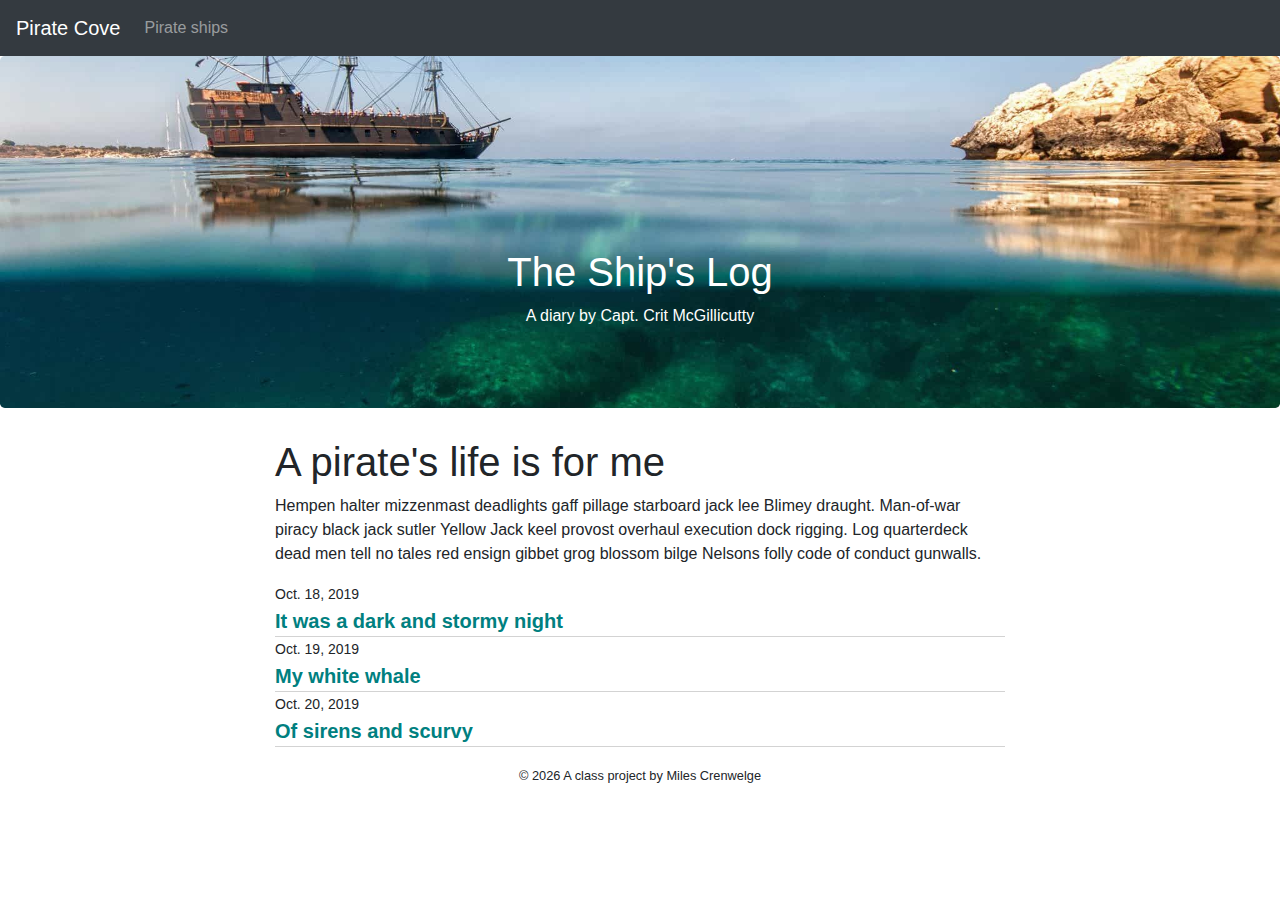
==== commit dd9ebee2: "final commit" ====
--- a/docs/index.html
+++ b/docs/index.html
@@ -33,19 +33,25 @@
     
 <div class="container">
   <div class="row">
-    <div class="col-sm-12 col-md-6 offset-md-3">
+    <div class="col-sm-12 col-md-8 offset-md-2">
       <h1>A pirate's life is for me</h1>
       <p>Hempen halter mizzenmast deadlights gaff pillage starboard jack lee Blimey draught. Man-of-war piracy black jack sutler Yellow Jack keel provost overhaul execution dock rigging. Log quarterdeck dead men tell no tales red ensign gibbet grog blossom bilge Nelsons folly code of conduct gunwalls.</p>
 
-      <ul> 
-        
-        <li><a href="blog/2019-10-18.html"> Oct. 18, 2019: It was a dark and stormy night</a></li>
-        
-        <li><a href="blog/2019-10-19.html"> Oct. 19, 2019: My white whale</a></li>
-        
-        <li><a href="blog/2019-10-20.html"> Oct. 20, 2019: Of sirens and scurvy</a></li>
-        
-      </ul>
+        <ul>
+          
+          <div class="blog-loop">
+            <li><span class="blog-date"> Oct. 18, 2019</span><br> <span class="blog-headline"> <a href="blog/2019-10-18.html"> It was a dark and stormy night</a></span></li>
+          </div>
+          
+          <div class="blog-loop">
+            <li><span class="blog-date"> Oct. 19, 2019</span><br> <span class="blog-headline"> <a href="blog/2019-10-19.html"> My white whale</a></span></li>
+          </div>
+          
+          <div class="blog-loop">
+            <li><span class="blog-date"> Oct. 20, 2019</span><br> <span class="blog-headline"> <a href="blog/2019-10-20.html"> Of sirens and scurvy</a></span></li>
+          </div>
+          
+        </ul>
 
     </div>
   </div>
--- a/docs/css/main.css
+++ b/docs/css/main.css
@@ -3,5 +3,5 @@
  * Copyright 2011-2021 The Bootstrap Authors
  * Copyright 2011-2021 Twitter, Inc.
  * Licensed under MIT (https://github.com/twbs/bootstrap/blob/main/LICENSE)
- */:root{--blue:#007bff;--indigo:#6610f2;--purple:#6f42c1;--pink:#e83e8c;--red:#dc3545;--orange:#fd7e14;--yellow:#ffc107;--green:#28a745;--teal:#20c997;--cyan:#17a2b8;--white:#fff;--gray:#6c757d;--gray-dark:#343a40;--primary:#007bff;--secondary:#6c757d;--success:#28a745;--info:#17a2b8;--warning:#ffc107;--danger:#dc3545;--light:#f8f9fa;--dark:#343a40;--breakpoint-xs:0;--breakpoint-sm:576px;--breakpoint-md:768px;--breakpoint-lg:992px;--breakpoint-xl:1200px;--font-family-sans-serif:-apple-system,BlinkMacSystemFont,"Segoe UI",Roboto,"Helvetica Neue",Arial,"Noto Sans","Liberation Sans",sans-serif,"Apple Color Emoji","Segoe UI Emoji","Segoe UI Symbol","Noto Color Emoji";--font-family-monospace:SFMono-Regular,Menlo,Monaco,Consolas,"Liberation Mono","Courier New",monospace}*,:after,:before{box-sizing:border-box}html{font-family:sans-serif;line-height:1.15;-webkit-text-size-adjust:100%;-webkit-tap-highlight-color:rgba(0,0,0,0)}article,aside,figcaption,figure,footer,header,hgroup,main,nav,section{display:block}body{margin:0;font-family:-apple-system,BlinkMacSystemFont,Segoe UI,Roboto,Helvetica Neue,Arial,Noto Sans,Liberation Sans,sans-serif,Apple Color Emoji,Segoe UI Emoji,Segoe UI Symbol,Noto Color Emoji;font-size:1rem;font-weight:400;line-height:1.5;color:#212529;text-align:left;background-color:#fff}[tabindex="-1"]:focus:not(:focus-visible){outline:0!important}hr{box-sizing:content-box;height:0;overflow:visible}h1,h2,h3,h4,h5,h6{margin-top:0;margin-bottom:.5rem}p{margin-top:0;margin-bottom:1rem}abbr[data-original-title],abbr[title]{text-decoration:underline;-webkit-text-decoration:underline dotted;-moz-text-decoration:underline dotted;text-decoration:underline dotted;cursor:help;border-bottom:0;-webkit-text-decoration-skip-ink:none;text-decoration-skip-ink:none}address{font-style:normal;line-height:inherit}address,dl,ol,ul{margin-bottom:1rem}dl,ol,ul{margin-top:0}ol ol,ol ul,ul ol,ul ul{margin-bottom:0}dt{font-weight:700}dd{margin-bottom:.5rem;margin-left:0}blockquote{margin:0 0 1rem}b,strong{font-weight:bolder}small{font-size:80%}sub,sup{position:relative;font-size:75%;line-height:0;vertical-align:baseline}sub{bottom:-.25em}sup{top:-.5em}a{color:#007bff;text-decoration:none;background-color:transparent}a:hover{color:#0056b3;text-decoration:underline}a:not([href]):not([class]){color:inherit;text-decoration:none}a:not([href]):not([class]):hover{color:inherit;text-decoration:none}code,kbd,pre,samp{font-family:SFMono-Regular,Menlo,Monaco,Consolas,Liberation Mono,Courier New,monospace;font-size:1em}pre{margin-top:0;margin-bottom:1rem;overflow:auto;-ms-overflow-style:scrollbar}figure{margin:0 0 1rem}img{border-style:none}img,svg{vertical-align:middle}svg{overflow:hidden}table{border-collapse:collapse}caption{padding-top:.75rem;padding-bottom:.75rem;color:#6c757d;text-align:left;caption-side:bottom}th{text-align:inherit;text-align:-webkit-match-parent}label{display:inline-block;margin-bottom:.5rem}button{border-radius:0}button:focus:not(:focus-visible){outline:0}button,input,optgroup,select,textarea{margin:0;font-family:inherit;font-size:inherit;line-height:inherit}button,input{overflow:visible}button,select{text-transform:none}[role=button]{cursor:pointer}select{word-wrap:normal}[type=button],[type=reset],[type=submit],button{-webkit-appearance:button}[type=button]:not(:disabled),[type=reset]:not(:disabled),[type=submit]:not(:disabled),button:not(:disabled){cursor:pointer}[type=button]::-moz-focus-inner,[type=reset]::-moz-focus-inner,[type=submit]::-moz-focus-inner,button::-moz-focus-inner{padding:0;border-style:none}input[type=checkbox],input[type=radio]{box-sizing:border-box;padding:0}textarea{overflow:auto;resize:vertical}fieldset{min-width:0;padding:0;margin:0;border:0}legend{display:block;width:100%;max-width:100%;padding:0;margin-bottom:.5rem;font-size:1.5rem;line-height:inherit;color:inherit;white-space:normal}progress{vertical-align:baseline}[type=number]::-webkit-inner-spin-button,[type=number]::-webkit-outer-spin-button{height:auto}[type=search]{outline-offset:-2px;-webkit-appearance:none}[type=search]::-webkit-search-decoration{-webkit-appearance:none}::-webkit-file-upload-button{font:inherit;-webkit-appearance:button}output{display:inline-block}summary{display:list-item;cursor:pointer}template{display:none}[hidden]{display:none!important}.h1,.h2,.h3,.h4,.h5,.h6,h1,h2,h3,h4,h5,h6{margin-bottom:.5rem;font-weight:500;line-height:1.2}.h1,h1{font-size:2.5rem}.h2,h2{font-size:2rem}.h3,h3{font-size:1.75rem}.h4,h4{font-size:1.5rem}.h5,h5{font-size:1.25rem}.h6,h6{font-size:1rem}.lead{font-size:1.25rem;font-weight:300}.display-1{font-size:6rem}.display-1,.display-2{font-weight:300;line-height:1.2}.display-2{font-size:5.5rem}.display-3{font-size:4.5rem}.display-3,.display-4{font-weight:300;line-height:1.2}.display-4{font-size:3.5rem}hr{margin-top:1rem;margin-bottom:1rem;border:0;border-top:1px solid rgba(0,0,0,.1)}.small,small{font-size:80%;font-weight:400}.mark,mark{padding:.2em;background-color:#fcf8e3}.list-inline,.list-unstyled{padding-left:0;list-style:none}.list-inline-item{display:inline-block}.list-inline-item:not(:last-child){margin-right:.5rem}.initialism{font-size:90%;text-transform:uppercase}.blockquote{margin-bottom:1rem;font-size:1.25rem}.blockquote-footer{display:block;font-size:80%;color:#6c757d}.blockquote-footer:before{content:"\2014\00A0"}.img-fluid,.img-thumbnail{max-width:100%;height:auto}.img-thumbnail{padding:.25rem;background-color:#fff;border:1px solid #dee2e6;border-radius:.25rem}.figure{display:inline-block}.figure-img{margin-bottom:.5rem;line-height:1}.figure-caption{font-size:90%;color:#6c757d}code{font-size:87.5%;color:#e83e8c;word-wrap:break-word}a>code{color:inherit}kbd{padding:.2rem .4rem;font-size:87.5%;color:#fff;background-color:#212529;border-radius:.2rem}kbd kbd{padding:0;font-size:100%;font-weight:700}pre{display:block;font-size:87.5%;color:#212529}pre code{font-size:inherit;color:inherit;word-break:normal}.pre-scrollable{max-height:340px;overflow-y:scroll}.container,.container-fluid,.container-lg,.container-md,.container-sm,.container-xl{width:100%;padding-right:15px;padding-left:15px;margin-right:auto;margin-left:auto}@media (min-width:576px){.container,.container-sm{max-width:540px}}@media (min-width:768px){.container,.container-md,.container-sm{max-width:720px}}@media (min-width:992px){.container,.container-lg,.container-md,.container-sm{max-width:960px}}@media (min-width:1200px){.container,.container-lg,.container-md,.container-sm,.container-xl{max-width:1140px}}.row{display:-webkit-flex;display:-ms-flexbox;display:flex;-webkit-flex-wrap:wrap;-ms-flex-wrap:wrap;flex-wrap:wrap;margin-right:-15px;margin-left:-15px}.no-gutters{margin-right:0;margin-left:0}.no-gutters>.col,.no-gutters>[class*=col-]{padding-right:0;padding-left:0}.col,.col-1,.col-2,.col-3,.col-4,.col-5,.col-6,.col-7,.col-8,.col-9,.col-10,.col-11,.col-12,.col-auto,.col-lg,.col-lg-1,.col-lg-2,.col-lg-3,.col-lg-4,.col-lg-5,.col-lg-6,.col-lg-7,.col-lg-8,.col-lg-9,.col-lg-10,.col-lg-11,.col-lg-12,.col-lg-auto,.col-md,.col-md-1,.col-md-2,.col-md-3,.col-md-4,.col-md-5,.col-md-6,.col-md-7,.col-md-8,.col-md-9,.col-md-10,.col-md-11,.col-md-12,.col-md-auto,.col-sm,.col-sm-1,.col-sm-2,.col-sm-3,.col-sm-4,.col-sm-5,.col-sm-6,.col-sm-7,.col-sm-8,.col-sm-9,.col-sm-10,.col-sm-11,.col-sm-12,.col-sm-auto,.col-xl,.col-xl-1,.col-xl-2,.col-xl-3,.col-xl-4,.col-xl-5,.col-xl-6,.col-xl-7,.col-xl-8,.col-xl-9,.col-xl-10,.col-xl-11,.col-xl-12,.col-xl-auto{position:relative;width:100%;padding-right:15px;padding-left:15px}.col{-webkit-flex-basis:0;-ms-flex-preferred-size:0;flex-basis:0;-webkit-flex-grow:1;-ms-flex-positive:1;flex-grow:1;max-width:100%}.row-cols-1>*{-webkit-flex:0 0 100%;-ms-flex:0 0 100%;flex:0 0 100%;max-width:100%}.row-cols-2>*{-webkit-flex:0 0 50%;-ms-flex:0 0 50%;flex:0 0 50%;max-width:50%}.row-cols-3>*{-webkit-flex:0 0 33.33333%;-ms-flex:0 0 33.33333%;flex:0 0 33.33333%;max-width:33.33333%}.row-cols-4>*{-webkit-flex:0 0 25%;-ms-flex:0 0 25%;flex:0 0 25%;max-width:25%}.row-cols-5>*{-webkit-flex:0 0 20%;-ms-flex:0 0 20%;flex:0 0 20%;max-width:20%}.row-cols-6>*{-webkit-flex:0 0 16.66667%;-ms-flex:0 0 16.66667%;flex:0 0 16.66667%;max-width:16.66667%}.col-auto{-webkit-flex:0 0 auto;-ms-flex:0 0 auto;flex:0 0 auto;width:auto;max-width:100%}.col-1{-webkit-flex:0 0 8.33333%;-ms-flex:0 0 8.33333%;flex:0 0 8.33333%;max-width:8.33333%}.col-2{-webkit-flex:0 0 16.66667%;-ms-flex:0 0 16.66667%;flex:0 0 16.66667%;max-width:16.66667%}.col-3{-webkit-flex:0 0 25%;-ms-flex:0 0 25%;flex:0 0 25%;max-width:25%}.col-4{-webkit-flex:0 0 33.33333%;-ms-flex:0 0 33.33333%;flex:0 0 33.33333%;max-width:33.33333%}.col-5{-webkit-flex:0 0 41.66667%;-ms-flex:0 0 41.66667%;flex:0 0 41.66667%;max-width:41.66667%}.col-6{-webkit-flex:0 0 50%;-ms-flex:0 0 50%;flex:0 0 50%;max-width:50%}.col-7{-webkit-flex:0 0 58.33333%;-ms-flex:0 0 58.33333%;flex:0 0 58.33333%;max-width:58.33333%}.col-8{-webkit-flex:0 0 66.66667%;-ms-flex:0 0 66.66667%;flex:0 0 66.66667%;max-width:66.66667%}.col-9{-webkit-flex:0 0 75%;-ms-flex:0 0 75%;flex:0 0 75%;max-width:75%}.col-10{-webkit-flex:0 0 83.33333%;-ms-flex:0 0 83.33333%;flex:0 0 83.33333%;max-width:83.33333%}.col-11{-webkit-flex:0 0 91.66667%;-ms-flex:0 0 91.66667%;flex:0 0 91.66667%;max-width:91.66667%}.col-12{-webkit-flex:0 0 100%;-ms-flex:0 0 100%;flex:0 0 100%;max-width:100%}.order-first{-webkit-order:-1;-ms-flex-order:-1;order:-1}.order-last{-webkit-order:13;-ms-flex-order:13;order:13}.order-0{-webkit-order:0;-ms-flex-order:0;order:0}.order-1{-webkit-order:1;-ms-flex-order:1;order:1}.order-2{-webkit-order:2;-ms-flex-order:2;order:2}.order-3{-webkit-order:3;-ms-flex-order:3;order:3}.order-4{-webkit-order:4;-ms-flex-order:4;order:4}.order-5{-webkit-order:5;-ms-flex-order:5;order:5}.order-6{-webkit-order:6;-ms-flex-order:6;order:6}.order-7{-webkit-order:7;-ms-flex-order:7;order:7}.order-8{-webkit-order:8;-ms-flex-order:8;order:8}.order-9{-webkit-order:9;-ms-flex-order:9;order:9}.order-10{-webkit-order:10;-ms-flex-order:10;order:10}.order-11{-webkit-order:11;-ms-flex-order:11;order:11}.order-12{-webkit-order:12;-ms-flex-order:12;order:12}.offset-1{margin-left:8.33333%}.offset-2{margin-left:16.66667%}.offset-3{margin-left:25%}.offset-4{margin-left:33.33333%}.offset-5{margin-left:41.66667%}.offset-6{margin-left:50%}.offset-7{margin-left:58.33333%}.offset-8{margin-left:66.66667%}.offset-9{margin-left:75%}.offset-10{margin-left:83.33333%}.offset-11{margin-left:91.66667%}@media (min-width:576px){.col-sm{-webkit-flex-basis:0;-ms-flex-preferred-size:0;flex-basis:0;-webkit-flex-grow:1;-ms-flex-positive:1;flex-grow:1;max-width:100%}.row-cols-sm-1>*{-webkit-flex:0 0 100%;-ms-flex:0 0 100%;flex:0 0 100%;max-width:100%}.row-cols-sm-2>*{-webkit-flex:0 0 50%;-ms-flex:0 0 50%;flex:0 0 50%;max-width:50%}.row-cols-sm-3>*{-webkit-flex:0 0 33.33333%;-ms-flex:0 0 33.33333%;flex:0 0 33.33333%;max-width:33.33333%}.row-cols-sm-4>*{-webkit-flex:0 0 25%;-ms-flex:0 0 25%;flex:0 0 25%;max-width:25%}.row-cols-sm-5>*{-webkit-flex:0 0 20%;-ms-flex:0 0 20%;flex:0 0 20%;max-width:20%}.row-cols-sm-6>*{-webkit-flex:0 0 16.66667%;-ms-flex:0 0 16.66667%;flex:0 0 16.66667%;max-width:16.66667%}.col-sm-auto{-webkit-flex:0 0 auto;-ms-flex:0 0 auto;flex:0 0 auto;width:auto;max-width:100%}.col-sm-1{-webkit-flex:0 0 8.33333%;-ms-flex:0 0 8.33333%;flex:0 0 8.33333%;max-width:8.33333%}.col-sm-2{-webkit-flex:0 0 16.66667%;-ms-flex:0 0 16.66667%;flex:0 0 16.66667%;max-width:16.66667%}.col-sm-3{-webkit-flex:0 0 25%;-ms-flex:0 0 25%;flex:0 0 25%;max-width:25%}.col-sm-4{-webkit-flex:0 0 33.33333%;-ms-flex:0 0 33.33333%;flex:0 0 33.33333%;max-width:33.33333%}.col-sm-5{-webkit-flex:0 0 41.66667%;-ms-flex:0 0 41.66667%;flex:0 0 41.66667%;max-width:41.66667%}.col-sm-6{-webkit-flex:0 0 50%;-ms-flex:0 0 50%;flex:0 0 50%;max-width:50%}.col-sm-7{-webkit-flex:0 0 58.33333%;-ms-flex:0 0 58.33333%;flex:0 0 58.33333%;max-width:58.33333%}.col-sm-8{-webkit-flex:0 0 66.66667%;-ms-flex:0 0 66.66667%;flex:0 0 66.66667%;max-width:66.66667%}.col-sm-9{-webkit-flex:0 0 75%;-ms-flex:0 0 75%;flex:0 0 75%;max-width:75%}.col-sm-10{-webkit-flex:0 0 83.33333%;-ms-flex:0 0 83.33333%;flex:0 0 83.33333%;max-width:83.33333%}.col-sm-11{-webkit-flex:0 0 91.66667%;-ms-flex:0 0 91.66667%;flex:0 0 91.66667%;max-width:91.66667%}.col-sm-12{-webkit-flex:0 0 100%;-ms-flex:0 0 100%;flex:0 0 100%;max-width:100%}.order-sm-first{-webkit-order:-1;-ms-flex-order:-1;order:-1}.order-sm-last{-webkit-order:13;-ms-flex-order:13;order:13}.order-sm-0{-webkit-order:0;-ms-flex-order:0;order:0}.order-sm-1{-webkit-order:1;-ms-flex-order:1;order:1}.order-sm-2{-webkit-order:2;-ms-flex-order:2;order:2}.order-sm-3{-webkit-order:3;-ms-flex-order:3;order:3}.order-sm-4{-webkit-order:4;-ms-flex-order:4;order:4}.order-sm-5{-webkit-order:5;-ms-flex-order:5;order:5}.order-sm-6{-webkit-order:6;-ms-flex-order:6;order:6}.order-sm-7{-webkit-order:7;-ms-flex-order:7;order:7}.order-sm-8{-webkit-order:8;-ms-flex-order:8;order:8}.order-sm-9{-webkit-order:9;-ms-flex-order:9;order:9}.order-sm-10{-webkit-order:10;-ms-flex-order:10;order:10}.order-sm-11{-webkit-order:11;-ms-flex-order:11;order:11}.order-sm-12{-webkit-order:12;-ms-flex-order:12;order:12}.offset-sm-0{margin-left:0}.offset-sm-1{margin-left:8.33333%}.offset-sm-2{margin-left:16.66667%}.offset-sm-3{margin-left:25%}.offset-sm-4{margin-left:33.33333%}.offset-sm-5{margin-left:41.66667%}.offset-sm-6{margin-left:50%}.offset-sm-7{margin-left:58.33333%}.offset-sm-8{margin-left:66.66667%}.offset-sm-9{margin-left:75%}.offset-sm-10{margin-left:83.33333%}.offset-sm-11{margin-left:91.66667%}}@media (min-width:768px){.col-md{-webkit-flex-basis:0;-ms-flex-preferred-size:0;flex-basis:0;-webkit-flex-grow:1;-ms-flex-positive:1;flex-grow:1;max-width:100%}.row-cols-md-1>*{-webkit-flex:0 0 100%;-ms-flex:0 0 100%;flex:0 0 100%;max-width:100%}.row-cols-md-2>*{-webkit-flex:0 0 50%;-ms-flex:0 0 50%;flex:0 0 50%;max-width:50%}.row-cols-md-3>*{-webkit-flex:0 0 33.33333%;-ms-flex:0 0 33.33333%;flex:0 0 33.33333%;max-width:33.33333%}.row-cols-md-4>*{-webkit-flex:0 0 25%;-ms-flex:0 0 25%;flex:0 0 25%;max-width:25%}.row-cols-md-5>*{-webkit-flex:0 0 20%;-ms-flex:0 0 20%;flex:0 0 20%;max-width:20%}.row-cols-md-6>*{-webkit-flex:0 0 16.66667%;-ms-flex:0 0 16.66667%;flex:0 0 16.66667%;max-width:16.66667%}.col-md-auto{-webkit-flex:0 0 auto;-ms-flex:0 0 auto;flex:0 0 auto;width:auto;max-width:100%}.col-md-1{-webkit-flex:0 0 8.33333%;-ms-flex:0 0 8.33333%;flex:0 0 8.33333%;max-width:8.33333%}.col-md-2{-webkit-flex:0 0 16.66667%;-ms-flex:0 0 16.66667%;flex:0 0 16.66667%;max-width:16.66667%}.col-md-3{-webkit-flex:0 0 25%;-ms-flex:0 0 25%;flex:0 0 25%;max-width:25%}.col-md-4{-webkit-flex:0 0 33.33333%;-ms-flex:0 0 33.33333%;flex:0 0 33.33333%;max-width:33.33333%}.col-md-5{-webkit-flex:0 0 41.66667%;-ms-flex:0 0 41.66667%;flex:0 0 41.66667%;max-width:41.66667%}.col-md-6{-webkit-flex:0 0 50%;-ms-flex:0 0 50%;flex:0 0 50%;max-width:50%}.col-md-7{-webkit-flex:0 0 58.33333%;-ms-flex:0 0 58.33333%;flex:0 0 58.33333%;max-width:58.33333%}.col-md-8{-webkit-flex:0 0 66.66667%;-ms-flex:0 0 66.66667%;flex:0 0 66.66667%;max-width:66.66667%}.col-md-9{-webkit-flex:0 0 75%;-ms-flex:0 0 75%;flex:0 0 75%;max-width:75%}.col-md-10{-webkit-flex:0 0 83.33333%;-ms-flex:0 0 83.33333%;flex:0 0 83.33333%;max-width:83.33333%}.col-md-11{-webkit-flex:0 0 91.66667%;-ms-flex:0 0 91.66667%;flex:0 0 91.66667%;max-width:91.66667%}.col-md-12{-webkit-flex:0 0 100%;-ms-flex:0 0 100%;flex:0 0 100%;max-width:100%}.order-md-first{-webkit-order:-1;-ms-flex-order:-1;order:-1}.order-md-last{-webkit-order:13;-ms-flex-order:13;order:13}.order-md-0{-webkit-order:0;-ms-flex-order:0;order:0}.order-md-1{-webkit-order:1;-ms-flex-order:1;order:1}.order-md-2{-webkit-order:2;-ms-flex-order:2;order:2}.order-md-3{-webkit-order:3;-ms-flex-order:3;order:3}.order-md-4{-webkit-order:4;-ms-flex-order:4;order:4}.order-md-5{-webkit-order:5;-ms-flex-order:5;order:5}.order-md-6{-webkit-order:6;-ms-flex-order:6;order:6}.order-md-7{-webkit-order:7;-ms-flex-order:7;order:7}.order-md-8{-webkit-order:8;-ms-flex-order:8;order:8}.order-md-9{-webkit-order:9;-ms-flex-order:9;order:9}.order-md-10{-webkit-order:10;-ms-flex-order:10;order:10}.order-md-11{-webkit-order:11;-ms-flex-order:11;order:11}.order-md-12{-webkit-order:12;-ms-flex-order:12;order:12}.offset-md-0{margin-left:0}.offset-md-1{margin-left:8.33333%}.offset-md-2{margin-left:16.66667%}.offset-md-3{margin-left:25%}.offset-md-4{margin-left:33.33333%}.offset-md-5{margin-left:41.66667%}.offset-md-6{margin-left:50%}.offset-md-7{margin-left:58.33333%}.offset-md-8{margin-left:66.66667%}.offset-md-9{margin-left:75%}.offset-md-10{margin-left:83.33333%}.offset-md-11{margin-left:91.66667%}}@media (min-width:992px){.col-lg{-webkit-flex-basis:0;-ms-flex-preferred-size:0;flex-basis:0;-webkit-flex-grow:1;-ms-flex-positive:1;flex-grow:1;max-width:100%}.row-cols-lg-1>*{-webkit-flex:0 0 100%;-ms-flex:0 0 100%;flex:0 0 100%;max-width:100%}.row-cols-lg-2>*{-webkit-flex:0 0 50%;-ms-flex:0 0 50%;flex:0 0 50%;max-width:50%}.row-cols-lg-3>*{-webkit-flex:0 0 33.33333%;-ms-flex:0 0 33.33333%;flex:0 0 33.33333%;max-width:33.33333%}.row-cols-lg-4>*{-webkit-flex:0 0 25%;-ms-flex:0 0 25%;flex:0 0 25%;max-width:25%}.row-cols-lg-5>*{-webkit-flex:0 0 20%;-ms-flex:0 0 20%;flex:0 0 20%;max-width:20%}.row-cols-lg-6>*{-webkit-flex:0 0 16.66667%;-ms-flex:0 0 16.66667%;flex:0 0 16.66667%;max-width:16.66667%}.col-lg-auto{-webkit-flex:0 0 auto;-ms-flex:0 0 auto;flex:0 0 auto;width:auto;max-width:100%}.col-lg-1{-webkit-flex:0 0 8.33333%;-ms-flex:0 0 8.33333%;flex:0 0 8.33333%;max-width:8.33333%}.col-lg-2{-webkit-flex:0 0 16.66667%;-ms-flex:0 0 16.66667%;flex:0 0 16.66667%;max-width:16.66667%}.col-lg-3{-webkit-flex:0 0 25%;-ms-flex:0 0 25%;flex:0 0 25%;max-width:25%}.col-lg-4{-webkit-flex:0 0 33.33333%;-ms-flex:0 0 33.33333%;flex:0 0 33.33333%;max-width:33.33333%}.col-lg-5{-webkit-flex:0 0 41.66667%;-ms-flex:0 0 41.66667%;flex:0 0 41.66667%;max-width:41.66667%}.col-lg-6{-webkit-flex:0 0 50%;-ms-flex:0 0 50%;flex:0 0 50%;max-width:50%}.col-lg-7{-webkit-flex:0 0 58.33333%;-ms-flex:0 0 58.33333%;flex:0 0 58.33333%;max-width:58.33333%}.col-lg-8{-webkit-flex:0 0 66.66667%;-ms-flex:0 0 66.66667%;flex:0 0 66.66667%;max-width:66.66667%}.col-lg-9{-webkit-flex:0 0 75%;-ms-flex:0 0 75%;flex:0 0 75%;max-width:75%}.col-lg-10{-webkit-flex:0 0 83.33333%;-ms-flex:0 0 83.33333%;flex:0 0 83.33333%;max-width:83.33333%}.col-lg-11{-webkit-flex:0 0 91.66667%;-ms-flex:0 0 91.66667%;flex:0 0 91.66667%;max-width:91.66667%}.col-lg-12{-webkit-flex:0 0 100%;-ms-flex:0 0 100%;flex:0 0 100%;max-width:100%}.order-lg-first{-webkit-order:-1;-ms-flex-order:-1;order:-1}.order-lg-last{-webkit-order:13;-ms-flex-order:13;order:13}.order-lg-0{-webkit-order:0;-ms-flex-order:0;order:0}.order-lg-1{-webkit-order:1;-ms-flex-order:1;order:1}.order-lg-2{-webkit-order:2;-ms-flex-order:2;order:2}.order-lg-3{-webkit-order:3;-ms-flex-order:3;order:3}.order-lg-4{-webkit-order:4;-ms-flex-order:4;order:4}.order-lg-5{-webkit-order:5;-ms-flex-order:5;order:5}.order-lg-6{-webkit-order:6;-ms-flex-order:6;order:6}.order-lg-7{-webkit-order:7;-ms-flex-order:7;order:7}.order-lg-8{-webkit-order:8;-ms-flex-order:8;order:8}.order-lg-9{-webkit-order:9;-ms-flex-order:9;order:9}.order-lg-10{-webkit-order:10;-ms-flex-order:10;order:10}.order-lg-11{-webkit-order:11;-ms-flex-order:11;order:11}.order-lg-12{-webkit-order:12;-ms-flex-order:12;order:12}.offset-lg-0{margin-left:0}.offset-lg-1{margin-left:8.33333%}.offset-lg-2{margin-left:16.66667%}.offset-lg-3{margin-left:25%}.offset-lg-4{margin-left:33.33333%}.offset-lg-5{margin-left:41.66667%}.offset-lg-6{margin-left:50%}.offset-lg-7{margin-left:58.33333%}.offset-lg-8{margin-left:66.66667%}.offset-lg-9{margin-left:75%}.offset-lg-10{margin-left:83.33333%}.offset-lg-11{margin-left:91.66667%}}@media (min-width:1200px){.col-xl{-webkit-flex-basis:0;-ms-flex-preferred-size:0;flex-basis:0;-webkit-flex-grow:1;-ms-flex-positive:1;flex-grow:1;max-width:100%}.row-cols-xl-1>*{-webkit-flex:0 0 100%;-ms-flex:0 0 100%;flex:0 0 100%;max-width:100%}.row-cols-xl-2>*{-webkit-flex:0 0 50%;-ms-flex:0 0 50%;flex:0 0 50%;max-width:50%}.row-cols-xl-3>*{-webkit-flex:0 0 33.33333%;-ms-flex:0 0 33.33333%;flex:0 0 33.33333%;max-width:33.33333%}.row-cols-xl-4>*{-webkit-flex:0 0 25%;-ms-flex:0 0 25%;flex:0 0 25%;max-width:25%}.row-cols-xl-5>*{-webkit-flex:0 0 20%;-ms-flex:0 0 20%;flex:0 0 20%;max-width:20%}.row-cols-xl-6>*{-webkit-flex:0 0 16.66667%;-ms-flex:0 0 16.66667%;flex:0 0 16.66667%;max-width:16.66667%}.col-xl-auto{-webkit-flex:0 0 auto;-ms-flex:0 0 auto;flex:0 0 auto;width:auto;max-width:100%}.col-xl-1{-webkit-flex:0 0 8.33333%;-ms-flex:0 0 8.33333%;flex:0 0 8.33333%;max-width:8.33333%}.col-xl-2{-webkit-flex:0 0 16.66667%;-ms-flex:0 0 16.66667%;flex:0 0 16.66667%;max-width:16.66667%}.col-xl-3{-webkit-flex:0 0 25%;-ms-flex:0 0 25%;flex:0 0 25%;max-width:25%}.col-xl-4{-webkit-flex:0 0 33.33333%;-ms-flex:0 0 33.33333%;flex:0 0 33.33333%;max-width:33.33333%}.col-xl-5{-webkit-flex:0 0 41.66667%;-ms-flex:0 0 41.66667%;flex:0 0 41.66667%;max-width:41.66667%}.col-xl-6{-webkit-flex:0 0 50%;-ms-flex:0 0 50%;flex:0 0 50%;max-width:50%}.col-xl-7{-webkit-flex:0 0 58.33333%;-ms-flex:0 0 58.33333%;flex:0 0 58.33333%;max-width:58.33333%}.col-xl-8{-webkit-flex:0 0 66.66667%;-ms-flex:0 0 66.66667%;flex:0 0 66.66667%;max-width:66.66667%}.col-xl-9{-webkit-flex:0 0 75%;-ms-flex:0 0 75%;flex:0 0 75%;max-width:75%}.col-xl-10{-webkit-flex:0 0 83.33333%;-ms-flex:0 0 83.33333%;flex:0 0 83.33333%;max-width:83.33333%}.col-xl-11{-webkit-flex:0 0 91.66667%;-ms-flex:0 0 91.66667%;flex:0 0 91.66667%;max-width:91.66667%}.col-xl-12{-webkit-flex:0 0 100%;-ms-flex:0 0 100%;flex:0 0 100%;max-width:100%}.order-xl-first{-webkit-order:-1;-ms-flex-order:-1;order:-1}.order-xl-last{-webkit-order:13;-ms-flex-order:13;order:13}.order-xl-0{-webkit-order:0;-ms-flex-order:0;order:0}.order-xl-1{-webkit-order:1;-ms-flex-order:1;order:1}.order-xl-2{-webkit-order:2;-ms-flex-order:2;order:2}.order-xl-3{-webkit-order:3;-ms-flex-order:3;order:3}.order-xl-4{-webkit-order:4;-ms-flex-order:4;order:4}.order-xl-5{-webkit-order:5;-ms-flex-order:5;order:5}.order-xl-6{-webkit-order:6;-ms-flex-order:6;order:6}.order-xl-7{-webkit-order:7;-ms-flex-order:7;order:7}.order-xl-8{-webkit-order:8;-ms-flex-order:8;order:8}.order-xl-9{-webkit-order:9;-ms-flex-order:9;order:9}.order-xl-10{-webkit-order:10;-ms-flex-order:10;order:10}.order-xl-11{-webkit-order:11;-ms-flex-order:11;order:11}.order-xl-12{-webkit-order:12;-ms-flex-order:12;order:12}.offset-xl-0{margin-left:0}.offset-xl-1{margin-left:8.33333%}.offset-xl-2{margin-left:16.66667%}.offset-xl-3{margin-left:25%}.offset-xl-4{margin-left:33.33333%}.offset-xl-5{margin-left:41.66667%}.offset-xl-6{margin-left:50%}.offset-xl-7{margin-left:58.33333%}.offset-xl-8{margin-left:66.66667%}.offset-xl-9{margin-left:75%}.offset-xl-10{margin-left:83.33333%}.offset-xl-11{margin-left:91.66667%}}.table{width:100%;margin-bottom:1rem;color:#212529}.table td,.table th{padding:.75rem;vertical-align:top;border-top:1px solid #dee2e6}.table thead th{vertical-align:bottom;border-bottom:2px solid #dee2e6}.table tbody+tbody{border-top:2px solid #dee2e6}.table-sm td,.table-sm th{padding:.3rem}.table-bordered,.table-bordered td,.table-bordered th{border:1px solid #dee2e6}.table-bordered thead td,.table-bordered thead th{border-bottom-width:2px}.table-borderless tbody+tbody,.table-borderless td,.table-borderless th,.table-borderless thead th{border:0}.table-striped tbody tr:nth-of-type(odd){background-color:rgba(0,0,0,.05)}.table-hover tbody tr:hover{color:#212529;background-color:rgba(0,0,0,.075)}.table-primary,.table-primary>td,.table-primary>th{background-color:#b8daff}.table-primary tbody+tbody,.table-primary td,.table-primary th,.table-primary thead th{border-color:#7abaff}.table-hover .table-primary:hover{background-color:#9fcdff}.table-hover .table-primary:hover>td,.table-hover .table-primary:hover>th{background-color:#9fcdff}.table-secondary,.table-secondary>td,.table-secondary>th{background-color:#d6d8db}.table-secondary tbody+tbody,.table-secondary td,.table-secondary th,.table-secondary thead th{border-color:#b3b7bb}.table-hover .table-secondary:hover{background-color:#c8cbcf}.table-hover .table-secondary:hover>td,.table-hover .table-secondary:hover>th{background-color:#c8cbcf}.table-success,.table-success>td,.table-success>th{background-color:#c3e6cb}.table-success tbody+tbody,.table-success td,.table-success th,.table-success thead th{border-color:#8fd19e}.table-hover .table-success:hover{background-color:#b1dfbb}.table-hover .table-success:hover>td,.table-hover .table-success:hover>th{background-color:#b1dfbb}.table-info,.table-info>td,.table-info>th{background-color:#bee5eb}.table-info tbody+tbody,.table-info td,.table-info th,.table-info thead th{border-color:#86cfda}.table-hover .table-info:hover{background-color:#abdde5}.table-hover .table-info:hover>td,.table-hover .table-info:hover>th{background-color:#abdde5}.table-warning,.table-warning>td,.table-warning>th{background-color:#ffeeba}.table-warning tbody+tbody,.table-warning td,.table-warning th,.table-warning thead th{border-color:#ffdf7e}.table-hover .table-warning:hover{background-color:#ffe8a1}.table-hover .table-warning:hover>td,.table-hover .table-warning:hover>th{background-color:#ffe8a1}.table-danger,.table-danger>td,.table-danger>th{background-color:#f5c6cb}.table-danger tbody+tbody,.table-danger td,.table-danger th,.table-danger thead th{border-color:#ed969e}.table-hover .table-danger:hover{background-color:#f1b0b7}.table-hover .table-danger:hover>td,.table-hover .table-danger:hover>th{background-color:#f1b0b7}.table-light,.table-light>td,.table-light>th{background-color:#fdfdfe}.table-light tbody+tbody,.table-light td,.table-light th,.table-light thead th{border-color:#fbfcfc}.table-hover .table-light:hover{background-color:#ececf6}.table-hover .table-light:hover>td,.table-hover .table-light:hover>th{background-color:#ececf6}.table-dark,.table-dark>td,.table-dark>th{background-color:#c6c8ca}.table-dark tbody+tbody,.table-dark td,.table-dark th,.table-dark thead th{border-color:#95999c}.table-hover .table-dark:hover{background-color:#b9bbbe}.table-hover .table-dark:hover>td,.table-hover .table-dark:hover>th{background-color:#b9bbbe}.table-active,.table-active>td,.table-active>th{background-color:rgba(0,0,0,.075)}.table-hover .table-active:hover{background-color:rgba(0,0,0,.075)}.table-hover .table-active:hover>td,.table-hover .table-active:hover>th{background-color:rgba(0,0,0,.075)}.table .thead-dark th{color:#fff;background-color:#343a40;border-color:#454d55}.table .thead-light th{color:#495057;background-color:#e9ecef;border-color:#dee2e6}.table-dark{color:#fff;background-color:#343a40}.table-dark td,.table-dark th,.table-dark thead th{border-color:#454d55}.table-dark.table-bordered{border:0}.table-dark.table-striped tbody tr:nth-of-type(odd){background-color:hsla(0,0%,100%,.05)}.table-dark.table-hover tbody tr:hover{color:#fff;background-color:hsla(0,0%,100%,.075)}@media (max-width:575.98px){.table-responsive-sm{display:block;width:100%;overflow-x:auto;-webkit-overflow-scrolling:touch}.table-responsive-sm>.table-bordered{border:0}}@media (max-width:767.98px){.table-responsive-md{display:block;width:100%;overflow-x:auto;-webkit-overflow-scrolling:touch}.table-responsive-md>.table-bordered{border:0}}@media (max-width:991.98px){.table-responsive-lg{display:block;width:100%;overflow-x:auto;-webkit-overflow-scrolling:touch}.table-responsive-lg>.table-bordered{border:0}}@media (max-width:1199.98px){.table-responsive-xl{display:block;width:100%;overflow-x:auto;-webkit-overflow-scrolling:touch}.table-responsive-xl>.table-bordered{border:0}}.table-responsive{display:block;width:100%;overflow-x:auto;-webkit-overflow-scrolling:touch}.table-responsive>.table-bordered{border:0}.form-control{display:block;width:100%;height:calc(1.5em + .75rem + 2px);padding:.375rem .75rem;font-size:1rem;font-weight:400;line-height:1.5;color:#495057;background-color:#fff;background-clip:padding-box;border:1px solid #ced4da;border-radius:.25rem;transition:border-color .15s ease-in-out,box-shadow .15s ease-in-out}@media (prefers-reduced-motion:reduce){.form-control{transition:none}}.form-control::-ms-expand{background-color:transparent;border:0}.form-control:-moz-focusring{color:transparent;text-shadow:0 0 0 #495057}.form-control:focus{color:#495057;background-color:#fff;border-color:#80bdff;outline:0;box-shadow:0 0 0 .2rem rgba(0,123,255,.25)}.form-control::-webkit-input-placeholder{color:#6c757d;opacity:1}.form-control::-moz-placeholder{color:#6c757d;opacity:1}.form-control:-ms-input-placeholder{color:#6c757d;opacity:1}.form-control::-ms-input-placeholder{color:#6c757d;opacity:1}.form-control::placeholder{color:#6c757d;opacity:1}.form-control:disabled,.form-control[readonly]{background-color:#e9ecef;opacity:1}input[type=date].form-control,input[type=datetime-local].form-control,input[type=month].form-control,input[type=time].form-control{-webkit-appearance:none;-moz-appearance:none;appearance:none}select.form-control:focus::-ms-value{color:#495057;background-color:#fff}.form-control-file,.form-control-range{display:block;width:100%}.col-form-label{padding-top:calc(.375rem + 1px);padding-bottom:calc(.375rem + 1px);margin-bottom:0;font-size:inherit;line-height:1.5}.col-form-label-lg{padding-top:calc(.5rem + 1px);padding-bottom:calc(.5rem + 1px);font-size:1.25rem;line-height:1.5}.col-form-label-sm{padding-top:calc(.25rem + 1px);padding-bottom:calc(.25rem + 1px);font-size:.875rem;line-height:1.5}.form-control-plaintext{display:block;width:100%;padding:.375rem 0;margin-bottom:0;font-size:1rem;line-height:1.5;color:#212529;background-color:transparent;border:solid transparent;border-width:1px 0}.form-control-plaintext.form-control-lg,.form-control-plaintext.form-control-sm{padding-right:0;padding-left:0}.form-control-sm{height:calc(1.5em + .5rem + 2px);padding:.25rem .5rem;font-size:.875rem;line-height:1.5;border-radius:.2rem}.form-control-lg{height:calc(1.5em + 1rem + 2px);padding:.5rem 1rem;font-size:1.25rem;line-height:1.5;border-radius:.3rem}select.form-control[multiple],select.form-control[size]{height:auto}textarea.form-control{height:auto}.form-group{margin-bottom:1rem}.form-text{display:block;margin-top:.25rem}.form-row{display:-webkit-flex;display:-ms-flexbox;display:flex;-webkit-flex-wrap:wrap;-ms-flex-wrap:wrap;flex-wrap:wrap;margin-right:-5px;margin-left:-5px}.form-row>.col,.form-row>[class*=col-]{padding-right:5px;padding-left:5px}.form-check{position:relative;display:block;padding-left:1.25rem}.form-check-input{position:absolute;margin-top:.3rem;margin-left:-1.25rem}.form-check-input:disabled~.form-check-label,.form-check-input[disabled]~.form-check-label{color:#6c757d}.form-check-label{margin-bottom:0}.form-check-inline{display:-webkit-inline-flex;display:-ms-inline-flexbox;display:inline-flex;-webkit-align-items:center;-ms-flex-align:center;align-items:center;padding-left:0;margin-right:.75rem}.form-check-inline .form-check-input{position:static;margin-top:0;margin-right:.3125rem;margin-left:0}.valid-feedback{display:none;width:100%;margin-top:.25rem;font-size:80%;color:#28a745}.valid-tooltip{position:absolute;top:100%;left:0;z-index:5;display:none;max-width:100%;padding:.25rem .5rem;margin-top:.1rem;font-size:.875rem;line-height:1.5;color:#fff;background-color:rgba(40,167,69,.9);border-radius:.25rem}.form-row>.col>.valid-tooltip,.form-row>[class*=col-]>.valid-tooltip{left:5px}.is-valid~.valid-feedback,.is-valid~.valid-tooltip,.was-validated :valid~.valid-feedback,.was-validated :valid~.valid-tooltip{display:block}.form-control.is-valid,.was-validated .form-control:valid{border-color:#28a745;padding-right:calc(1.5em + .75rem);background-image:url("data:image/svg+xml;charset=utf-8,%3Csvg xmlns='http://www.w3.org/2000/svg' width='8' height='8'%3E%3Cpath fill='%2328a745' d='M2.3 6.73L.6 4.53c-.4-1.04.46-1.4 1.1-.8l1.1 1.4 3.4-3.8c.6-.63 1.6-.27 1.2.7l-4 4.6c-.43.5-.8.4-1.1.1z'/%3E%3C/svg%3E");background-repeat:no-repeat;background-position:right calc(.375em + .1875rem) center;background-size:calc(.75em + .375rem) calc(.75em + .375rem)}.form-control.is-valid:focus,.was-validated .form-control:valid:focus{border-color:#28a745;box-shadow:0 0 0 .2rem rgba(40,167,69,.25)}.was-validated textarea.form-control:valid,textarea.form-control.is-valid{padding-right:calc(1.5em + .75rem);background-position:top calc(.375em + .1875rem) right calc(.375em + .1875rem)}.custom-select.is-valid,.was-validated .custom-select:valid{border-color:#28a745;padding-right:calc(.75em + 2.3125rem);background:url("data:image/svg+xml;charset=utf-8,%3Csvg xmlns='http://www.w3.org/2000/svg' width='4' height='5'%3E%3Cpath fill='%23343a40' d='M2 0L0 2h4zm0 5L0 3h4z'/%3E%3C/svg%3E") right .75rem center/8px 10px no-repeat,#fff url("data:image/svg+xml;charset=utf-8,%3Csvg xmlns='http://www.w3.org/2000/svg' width='8' height='8'%3E%3Cpath fill='%2328a745' d='M2.3 6.73L.6 4.53c-.4-1.04.46-1.4 1.1-.8l1.1 1.4 3.4-3.8c.6-.63 1.6-.27 1.2.7l-4 4.6c-.43.5-.8.4-1.1.1z'/%3E%3C/svg%3E") center right 1.75rem/calc(.75em + .375rem) calc(.75em + .375rem) no-repeat}.custom-select.is-valid:focus,.was-validated .custom-select:valid:focus{border-color:#28a745;box-shadow:0 0 0 .2rem rgba(40,167,69,.25)}.form-check-input.is-valid~.form-check-label,.was-validated .form-check-input:valid~.form-check-label{color:#28a745}.form-check-input.is-valid~.valid-feedback,.form-check-input.is-valid~.valid-tooltip,.was-validated .form-check-input:valid~.valid-feedback,.was-validated .form-check-input:valid~.valid-tooltip{display:block}.custom-control-input.is-valid~.custom-control-label,.was-validated .custom-control-input:valid~.custom-control-label{color:#28a745}.custom-control-input.is-valid~.custom-control-label:before,.was-validated .custom-control-input:valid~.custom-control-label:before{border-color:#28a745}.custom-control-input.is-valid:checked~.custom-control-label:before,.was-validated .custom-control-input:valid:checked~.custom-control-label:before{border-color:#34ce57;background-color:#34ce57}.custom-control-input.is-valid:focus~.custom-control-label:before,.was-validated .custom-control-input:valid:focus~.custom-control-label:before{box-shadow:0 0 0 .2rem rgba(40,167,69,.25)}.custom-control-input.is-valid:focus:not(:checked)~.custom-control-label:before,.was-validated .custom-control-input:valid:focus:not(:checked)~.custom-control-label:before{border-color:#28a745}.custom-file-input.is-valid~.custom-file-label,.was-validated .custom-file-input:valid~.custom-file-label{border-color:#28a745}.custom-file-input.is-valid:focus~.custom-file-label,.was-validated .custom-file-input:valid:focus~.custom-file-label{border-color:#28a745;box-shadow:0 0 0 .2rem rgba(40,167,69,.25)}.invalid-feedback{display:none;width:100%;margin-top:.25rem;font-size:80%;color:#dc3545}.invalid-tooltip{position:absolute;top:100%;left:0;z-index:5;display:none;max-width:100%;padding:.25rem .5rem;margin-top:.1rem;font-size:.875rem;line-height:1.5;color:#fff;background-color:rgba(220,53,69,.9);border-radius:.25rem}.form-row>.col>.invalid-tooltip,.form-row>[class*=col-]>.invalid-tooltip{left:5px}.is-invalid~.invalid-feedback,.is-invalid~.invalid-tooltip,.was-validated :invalid~.invalid-feedback,.was-validated :invalid~.invalid-tooltip{display:block}.form-control.is-invalid,.was-validated .form-control:invalid{border-color:#dc3545;padding-right:calc(1.5em + .75rem);background-image:url("data:image/svg+xml;charset=utf-8,%3Csvg xmlns='http://www.w3.org/2000/svg' width='12' height='12' fill='none' stroke='%23dc3545'%3E%3Ccircle cx='6' cy='6' r='4.5'/%3E%3Cpath stroke-linejoin='round' d='M5.8 3.6h.4L6 6.5z'/%3E%3Ccircle cx='6' cy='8.2' r='.6' fill='%23dc3545' stroke='none'/%3E%3C/svg%3E");background-repeat:no-repeat;background-position:right calc(.375em + .1875rem) center;background-size:calc(.75em + .375rem) calc(.75em + .375rem)}.form-control.is-invalid:focus,.was-validated .form-control:invalid:focus{border-color:#dc3545;box-shadow:0 0 0 .2rem rgba(220,53,69,.25)}.was-validated textarea.form-control:invalid,textarea.form-control.is-invalid{padding-right:calc(1.5em + .75rem);background-position:top calc(.375em + .1875rem) right calc(.375em + .1875rem)}.custom-select.is-invalid,.was-validated .custom-select:invalid{border-color:#dc3545;padding-right:calc(.75em + 2.3125rem);background:url("data:image/svg+xml;charset=utf-8,%3Csvg xmlns='http://www.w3.org/2000/svg' width='4' height='5'%3E%3Cpath fill='%23343a40' d='M2 0L0 2h4zm0 5L0 3h4z'/%3E%3C/svg%3E") right .75rem center/8px 10px no-repeat,#fff url("data:image/svg+xml;charset=utf-8,%3Csvg xmlns='http://www.w3.org/2000/svg' width='12' height='12' fill='none' stroke='%23dc3545'%3E%3Ccircle cx='6' cy='6' r='4.5'/%3E%3Cpath stroke-linejoin='round' d='M5.8 3.6h.4L6 6.5z'/%3E%3Ccircle cx='6' cy='8.2' r='.6' fill='%23dc3545' stroke='none'/%3E%3C/svg%3E") center right 1.75rem/calc(.75em + .375rem) calc(.75em + .375rem) no-repeat}.custom-select.is-invalid:focus,.was-validated .custom-select:invalid:focus{border-color:#dc3545;box-shadow:0 0 0 .2rem rgba(220,53,69,.25)}.form-check-input.is-invalid~.form-check-label,.was-validated .form-check-input:invalid~.form-check-label{color:#dc3545}.form-check-input.is-invalid~.invalid-feedback,.form-check-input.is-invalid~.invalid-tooltip,.was-validated .form-check-input:invalid~.invalid-feedback,.was-validated .form-check-input:invalid~.invalid-tooltip{display:block}.custom-control-input.is-invalid~.custom-control-label,.was-validated .custom-control-input:invalid~.custom-control-label{color:#dc3545}.custom-control-input.is-invalid~.custom-control-label:before,.was-validated .custom-control-input:invalid~.custom-control-label:before{border-color:#dc3545}.custom-control-input.is-invalid:checked~.custom-control-label:before,.was-validated .custom-control-input:invalid:checked~.custom-control-label:before{border-color:#e4606d;background-color:#e4606d}.custom-control-input.is-invalid:focus~.custom-control-label:before,.was-validated .custom-control-input:invalid:focus~.custom-control-label:before{box-shadow:0 0 0 .2rem rgba(220,53,69,.25)}.custom-control-input.is-invalid:focus:not(:checked)~.custom-control-label:before,.was-validated .custom-control-input:invalid:focus:not(:checked)~.custom-control-label:before{border-color:#dc3545}.custom-file-input.is-invalid~.custom-file-label,.was-validated .custom-file-input:invalid~.custom-file-label{border-color:#dc3545}.custom-file-input.is-invalid:focus~.custom-file-label,.was-validated .custom-file-input:invalid:focus~.custom-file-label{border-color:#dc3545;box-shadow:0 0 0 .2rem rgba(220,53,69,.25)}.form-inline{display:-webkit-flex;display:-ms-flexbox;display:flex;-webkit-flex-flow:row wrap;-ms-flex-flow:row wrap;flex-flow:row wrap;-webkit-align-items:center;-ms-flex-align:center;align-items:center}.form-inline .form-check{width:100%}@media (min-width:576px){.form-inline label{-ms-flex-align:center;-webkit-justify-content:center;-ms-flex-pack:center;justify-content:center}.form-inline .form-group,.form-inline label{display:-webkit-flex;display:-ms-flexbox;display:flex;-webkit-align-items:center;align-items:center;margin-bottom:0}.form-inline .form-group{-webkit-flex:0 0 auto;-ms-flex:0 0 auto;flex:0 0 auto;-webkit-flex-flow:row wrap;-ms-flex-flow:row wrap;flex-flow:row wrap;-ms-flex-align:center}.form-inline .form-control{display:inline-block;width:auto;vertical-align:middle}.form-inline .form-control-plaintext{display:inline-block}.form-inline .custom-select,.form-inline .input-group{width:auto}.form-inline .form-check{display:-webkit-flex;display:-ms-flexbox;display:flex;-webkit-align-items:center;-ms-flex-align:center;align-items:center;-webkit-justify-content:center;-ms-flex-pack:center;justify-content:center;width:auto;padding-left:0}.form-inline .form-check-input{position:relative;-webkit-flex-shrink:0;-ms-flex-negative:0;flex-shrink:0;margin-top:0;margin-right:.25rem;margin-left:0}.form-inline .custom-control{-webkit-align-items:center;-ms-flex-align:center;align-items:center;-webkit-justify-content:center;-ms-flex-pack:center;justify-content:center}.form-inline .custom-control-label{margin-bottom:0}}.btn{display:inline-block;font-weight:400;color:#212529;text-align:center;vertical-align:middle;-webkit-user-select:none;-moz-user-select:none;-ms-user-select:none;user-select:none;background-color:transparent;border:1px solid transparent;padding:.375rem .75rem;font-size:1rem;line-height:1.5;border-radius:.25rem;transition:color .15s ease-in-out,background-color .15s ease-in-out,border-color .15s ease-in-out,box-shadow .15s ease-in-out}@media (prefers-reduced-motion:reduce){.btn{transition:none}}.btn:hover{color:#212529;text-decoration:none}.btn.focus,.btn:focus{outline:0;box-shadow:0 0 0 .2rem rgba(0,123,255,.25)}.btn.disabled,.btn:disabled{opacity:.65}.btn:not(:disabled):not(.disabled){cursor:pointer}a.btn.disabled,fieldset:disabled a.btn{pointer-events:none}.btn-primary{color:#fff;background-color:#007bff;border-color:#007bff}.btn-primary:hover{color:#fff;background-color:#0069d9;border-color:#0062cc}.btn-primary.focus,.btn-primary:focus{color:#fff;background-color:#0069d9;border-color:#0062cc;box-shadow:0 0 0 .2rem rgba(38,143,255,.5)}.btn-primary.disabled,.btn-primary:disabled{color:#fff;background-color:#007bff;border-color:#007bff}.btn-primary:not(:disabled):not(.disabled).active,.btn-primary:not(:disabled):not(.disabled):active,.show>.btn-primary.dropdown-toggle{color:#fff;background-color:#0062cc;border-color:#005cbf}.btn-primary:not(:disabled):not(.disabled).active:focus,.btn-primary:not(:disabled):not(.disabled):active:focus,.show>.btn-primary.dropdown-toggle:focus{box-shadow:0 0 0 .2rem rgba(38,143,255,.5)}.btn-secondary{color:#fff;background-color:#6c757d;border-color:#6c757d}.btn-secondary:hover{color:#fff;background-color:#5a6268;border-color:#545b62}.btn-secondary.focus,.btn-secondary:focus{color:#fff;background-color:#5a6268;border-color:#545b62;box-shadow:0 0 0 .2rem rgba(130,138,145,.5)}.btn-secondary.disabled,.btn-secondary:disabled{color:#fff;background-color:#6c757d;border-color:#6c757d}.btn-secondary:not(:disabled):not(.disabled).active,.btn-secondary:not(:disabled):not(.disabled):active,.show>.btn-secondary.dropdown-toggle{color:#fff;background-color:#545b62;border-color:#4e555b}.btn-secondary:not(:disabled):not(.disabled).active:focus,.btn-secondary:not(:disabled):not(.disabled):active:focus,.show>.btn-secondary.dropdown-toggle:focus{box-shadow:0 0 0 .2rem rgba(130,138,145,.5)}.btn-success{color:#fff;background-color:#28a745;border-color:#28a745}.btn-success:hover{color:#fff;background-color:#218838;border-color:#1e7e34}.btn-success.focus,.btn-success:focus{color:#fff;background-color:#218838;border-color:#1e7e34;box-shadow:0 0 0 .2rem rgba(72,180,97,.5)}.btn-success.disabled,.btn-success:disabled{color:#fff;background-color:#28a745;border-color:#28a745}.btn-success:not(:disabled):not(.disabled).active,.btn-success:not(:disabled):not(.disabled):active,.show>.btn-success.dropdown-toggle{color:#fff;background-color:#1e7e34;border-color:#1c7430}.btn-success:not(:disabled):not(.disabled).active:focus,.btn-success:not(:disabled):not(.disabled):active:focus,.show>.btn-success.dropdown-toggle:focus{box-shadow:0 0 0 .2rem rgba(72,180,97,.5)}.btn-info{color:#fff;background-color:#17a2b8;border-color:#17a2b8}.btn-info:hover{color:#fff;background-color:#138496;border-color:#117a8b}.btn-info.focus,.btn-info:focus{color:#fff;background-color:#138496;border-color:#117a8b;box-shadow:0 0 0 .2rem rgba(58,176,195,.5)}.btn-info.disabled,.btn-info:disabled{color:#fff;background-color:#17a2b8;border-color:#17a2b8}.btn-info:not(:disabled):not(.disabled).active,.btn-info:not(:disabled):not(.disabled):active,.show>.btn-info.dropdown-toggle{color:#fff;background-color:#117a8b;border-color:#10707f}.btn-info:not(:disabled):not(.disabled).active:focus,.btn-info:not(:disabled):not(.disabled):active:focus,.show>.btn-info.dropdown-toggle:focus{box-shadow:0 0 0 .2rem rgba(58,176,195,.5)}.btn-warning{color:#212529;background-color:#ffc107;border-color:#ffc107}.btn-warning:hover{color:#212529;background-color:#e0a800;border-color:#d39e00}.btn-warning.focus,.btn-warning:focus{color:#212529;background-color:#e0a800;border-color:#d39e00;box-shadow:0 0 0 .2rem rgba(222,170,12,.5)}.btn-warning.disabled,.btn-warning:disabled{color:#212529;background-color:#ffc107;border-color:#ffc107}.btn-warning:not(:disabled):not(.disabled).active,.btn-warning:not(:disabled):not(.disabled):active,.show>.btn-warning.dropdown-toggle{color:#212529;background-color:#d39e00;border-color:#c69500}.btn-warning:not(:disabled):not(.disabled).active:focus,.btn-warning:not(:disabled):not(.disabled):active:focus,.show>.btn-warning.dropdown-toggle:focus{box-shadow:0 0 0 .2rem rgba(222,170,12,.5)}.btn-danger{color:#fff;background-color:#dc3545;border-color:#dc3545}.btn-danger:hover{color:#fff;background-color:#c82333;border-color:#bd2130}.btn-danger.focus,.btn-danger:focus{color:#fff;background-color:#c82333;border-color:#bd2130;box-shadow:0 0 0 .2rem rgba(225,83,97,.5)}.btn-danger.disabled,.btn-danger:disabled{color:#fff;background-color:#dc3545;border-color:#dc3545}.btn-danger:not(:disabled):not(.disabled).active,.btn-danger:not(:disabled):not(.disabled):active,.show>.btn-danger.dropdown-toggle{color:#fff;background-color:#bd2130;border-color:#b21f2d}.btn-danger:not(:disabled):not(.disabled).active:focus,.btn-danger:not(:disabled):not(.disabled):active:focus,.show>.btn-danger.dropdown-toggle:focus{box-shadow:0 0 0 .2rem rgba(225,83,97,.5)}.btn-light{color:#212529;background-color:#f8f9fa;border-color:#f8f9fa}.btn-light:hover{color:#212529;background-color:#e2e6ea;border-color:#dae0e5}.btn-light.focus,.btn-light:focus{color:#212529;background-color:#e2e6ea;border-color:#dae0e5;box-shadow:0 0 0 .2rem rgba(216,217,219,.5)}.btn-light.disabled,.btn-light:disabled{color:#212529;background-color:#f8f9fa;border-color:#f8f9fa}.btn-light:not(:disabled):not(.disabled).active,.btn-light:not(:disabled):not(.disabled):active,.show>.btn-light.dropdown-toggle{color:#212529;background-color:#dae0e5;border-color:#d3d9df}.btn-light:not(:disabled):not(.disabled).active:focus,.btn-light:not(:disabled):not(.disabled):active:focus,.show>.btn-light.dropdown-toggle:focus{box-shadow:0 0 0 .2rem rgba(216,217,219,.5)}.btn-dark{color:#fff;background-color:#343a40;border-color:#343a40}.btn-dark:hover{color:#fff;background-color:#23272b;border-color:#1d2124}.btn-dark.focus,.btn-dark:focus{color:#fff;background-color:#23272b;border-color:#1d2124;box-shadow:0 0 0 .2rem rgba(82,88,93,.5)}.btn-dark.disabled,.btn-dark:disabled{color:#fff;background-color:#343a40;border-color:#343a40}.btn-dark:not(:disabled):not(.disabled).active,.btn-dark:not(:disabled):not(.disabled):active,.show>.btn-dark.dropdown-toggle{color:#fff;background-color:#1d2124;border-color:#171a1d}.btn-dark:not(:disabled):not(.disabled).active:focus,.btn-dark:not(:disabled):not(.disabled):active:focus,.show>.btn-dark.dropdown-toggle:focus{box-shadow:0 0 0 .2rem rgba(82,88,93,.5)}.btn-outline-primary{color:#007bff;border-color:#007bff}.btn-outline-primary:hover{color:#fff;background-color:#007bff;border-color:#007bff}.btn-outline-primary.focus,.btn-outline-primary:focus{box-shadow:0 0 0 .2rem rgba(0,123,255,.5)}.btn-outline-primary.disabled,.btn-outline-primary:disabled{color:#007bff;background-color:transparent}.btn-outline-primary:not(:disabled):not(.disabled).active,.btn-outline-primary:not(:disabled):not(.disabled):active,.show>.btn-outline-primary.dropdown-toggle{color:#fff;background-color:#007bff;border-color:#007bff}.btn-outline-primary:not(:disabled):not(.disabled).active:focus,.btn-outline-primary:not(:disabled):not(.disabled):active:focus,.show>.btn-outline-primary.dropdown-toggle:focus{box-shadow:0 0 0 .2rem rgba(0,123,255,.5)}.btn-outline-secondary{color:#6c757d;border-color:#6c757d}.btn-outline-secondary:hover{color:#fff;background-color:#6c757d;border-color:#6c757d}.btn-outline-secondary.focus,.btn-outline-secondary:focus{box-shadow:0 0 0 .2rem rgba(108,117,125,.5)}.btn-outline-secondary.disabled,.btn-outline-secondary:disabled{color:#6c757d;background-color:transparent}.btn-outline-secondary:not(:disabled):not(.disabled).active,.btn-outline-secondary:not(:disabled):not(.disabled):active,.show>.btn-outline-secondary.dropdown-toggle{color:#fff;background-color:#6c757d;border-color:#6c757d}.btn-outline-secondary:not(:disabled):not(.disabled).active:focus,.btn-outline-secondary:not(:disabled):not(.disabled):active:focus,.show>.btn-outline-secondary.dropdown-toggle:focus{box-shadow:0 0 0 .2rem rgba(108,117,125,.5)}.btn-outline-success{color:#28a745;border-color:#28a745}.btn-outline-success:hover{color:#fff;background-color:#28a745;border-color:#28a745}.btn-outline-success.focus,.btn-outline-success:focus{box-shadow:0 0 0 .2rem rgba(40,167,69,.5)}.btn-outline-success.disabled,.btn-outline-success:disabled{color:#28a745;background-color:transparent}.btn-outline-success:not(:disabled):not(.disabled).active,.btn-outline-success:not(:disabled):not(.disabled):active,.show>.btn-outline-success.dropdown-toggle{color:#fff;background-color:#28a745;border-color:#28a745}.btn-outline-success:not(:disabled):not(.disabled).active:focus,.btn-outline-success:not(:disabled):not(.disabled):active:focus,.show>.btn-outline-success.dropdown-toggle:focus{box-shadow:0 0 0 .2rem rgba(40,167,69,.5)}.btn-outline-info{color:#17a2b8;border-color:#17a2b8}.btn-outline-info:hover{color:#fff;background-color:#17a2b8;border-color:#17a2b8}.btn-outline-info.focus,.btn-outline-info:focus{box-shadow:0 0 0 .2rem rgba(23,162,184,.5)}.btn-outline-info.disabled,.btn-outline-info:disabled{color:#17a2b8;background-color:transparent}.btn-outline-info:not(:disabled):not(.disabled).active,.btn-outline-info:not(:disabled):not(.disabled):active,.show>.btn-outline-info.dropdown-toggle{color:#fff;background-color:#17a2b8;border-color:#17a2b8}.btn-outline-info:not(:disabled):not(.disabled).active:focus,.btn-outline-info:not(:disabled):not(.disabled):active:focus,.show>.btn-outline-info.dropdown-toggle:focus{box-shadow:0 0 0 .2rem rgba(23,162,184,.5)}.btn-outline-warning{color:#ffc107;border-color:#ffc107}.btn-outline-warning:hover{color:#212529;background-color:#ffc107;border-color:#ffc107}.btn-outline-warning.focus,.btn-outline-warning:focus{box-shadow:0 0 0 .2rem rgba(255,193,7,.5)}.btn-outline-warning.disabled,.btn-outline-warning:disabled{color:#ffc107;background-color:transparent}.btn-outline-warning:not(:disabled):not(.disabled).active,.btn-outline-warning:not(:disabled):not(.disabled):active,.show>.btn-outline-warning.dropdown-toggle{color:#212529;background-color:#ffc107;border-color:#ffc107}.btn-outline-warning:not(:disabled):not(.disabled).active:focus,.btn-outline-warning:not(:disabled):not(.disabled):active:focus,.show>.btn-outline-warning.dropdown-toggle:focus{box-shadow:0 0 0 .2rem rgba(255,193,7,.5)}.btn-outline-danger{color:#dc3545;border-color:#dc3545}.btn-outline-danger:hover{color:#fff;background-color:#dc3545;border-color:#dc3545}.btn-outline-danger.focus,.btn-outline-danger:focus{box-shadow:0 0 0 .2rem rgba(220,53,69,.5)}.btn-outline-danger.disabled,.btn-outline-danger:disabled{color:#dc3545;background-color:transparent}.btn-outline-danger:not(:disabled):not(.disabled).active,.btn-outline-danger:not(:disabled):not(.disabled):active,.show>.btn-outline-danger.dropdown-toggle{color:#fff;background-color:#dc3545;border-color:#dc3545}.btn-outline-danger:not(:disabled):not(.disabled).active:focus,.btn-outline-danger:not(:disabled):not(.disabled):active:focus,.show>.btn-outline-danger.dropdown-toggle:focus{box-shadow:0 0 0 .2rem rgba(220,53,69,.5)}.btn-outline-light{color:#f8f9fa;border-color:#f8f9fa}.btn-outline-light:hover{color:#212529;background-color:#f8f9fa;border-color:#f8f9fa}.btn-outline-light.focus,.btn-outline-light:focus{box-shadow:0 0 0 .2rem rgba(248,249,250,.5)}.btn-outline-light.disabled,.btn-outline-light:disabled{color:#f8f9fa;background-color:transparent}.btn-outline-light:not(:disabled):not(.disabled).active,.btn-outline-light:not(:disabled):not(.disabled):active,.show>.btn-outline-light.dropdown-toggle{color:#212529;background-color:#f8f9fa;border-color:#f8f9fa}.btn-outline-light:not(:disabled):not(.disabled).active:focus,.btn-outline-light:not(:disabled):not(.disabled):active:focus,.show>.btn-outline-light.dropdown-toggle:focus{box-shadow:0 0 0 .2rem rgba(248,249,250,.5)}.btn-outline-dark{color:#343a40;border-color:#343a40}.btn-outline-dark:hover{color:#fff;background-color:#343a40;border-color:#343a40}.btn-outline-dark.focus,.btn-outline-dark:focus{box-shadow:0 0 0 .2rem rgba(52,58,64,.5)}.btn-outline-dark.disabled,.btn-outline-dark:disabled{color:#343a40;background-color:transparent}.btn-outline-dark:not(:disabled):not(.disabled).active,.btn-outline-dark:not(:disabled):not(.disabled):active,.show>.btn-outline-dark.dropdown-toggle{color:#fff;background-color:#343a40;border-color:#343a40}.btn-outline-dark:not(:disabled):not(.disabled).active:focus,.btn-outline-dark:not(:disabled):not(.disabled):active:focus,.show>.btn-outline-dark.dropdown-toggle:focus{box-shadow:0 0 0 .2rem rgba(52,58,64,.5)}.btn-link{font-weight:400;color:#007bff;text-decoration:none}.btn-link:hover{color:#0056b3;text-decoration:underline}.btn-link.focus,.btn-link:focus{text-decoration:underline}.btn-link.disabled,.btn-link:disabled{color:#6c757d;pointer-events:none}.btn-group-lg>.btn,.btn-lg{padding:.5rem 1rem;font-size:1.25rem;line-height:1.5;border-radius:.3rem}.btn-group-sm>.btn,.btn-sm{padding:.25rem .5rem;font-size:.875rem;line-height:1.5;border-radius:.2rem}.btn-block{display:block;width:100%}.btn-block+.btn-block{margin-top:.5rem}input[type=button].btn-block,input[type=reset].btn-block,input[type=submit].btn-block{width:100%}.fade{transition:opacity .15s linear}@media (prefers-reduced-motion:reduce){.fade{transition:none}}.fade:not(.show){opacity:0}.collapse:not(.show){display:none}.collapsing{position:relative;height:0;overflow:hidden;transition:height .35s ease}@media (prefers-reduced-motion:reduce){.collapsing{transition:none}}.dropdown,.dropleft,.dropright,.dropup{position:relative}.dropdown-toggle{white-space:nowrap}.dropdown-toggle:after{display:inline-block;margin-left:.255em;vertical-align:.255em;content:"";border-top:.3em solid;border-right:.3em solid transparent;border-bottom:0;border-left:.3em solid transparent}.dropdown-toggle:empty:after{margin-left:0}.dropdown-menu{position:absolute;top:100%;left:0;z-index:1000;display:none;float:left;min-width:10rem;padding:.5rem 0;margin:.125rem 0 0;font-size:1rem;color:#212529;text-align:left;list-style:none;background-color:#fff;background-clip:padding-box;border:1px solid rgba(0,0,0,.15);border-radius:.25rem}.dropdown-menu-left{right:auto;left:0}.dropdown-menu-right{right:0;left:auto}@media (min-width:576px){.dropdown-menu-sm-left{right:auto;left:0}.dropdown-menu-sm-right{right:0;left:auto}}@media (min-width:768px){.dropdown-menu-md-left{right:auto;left:0}.dropdown-menu-md-right{right:0;left:auto}}@media (min-width:992px){.dropdown-menu-lg-left{right:auto;left:0}.dropdown-menu-lg-right{right:0;left:auto}}@media (min-width:1200px){.dropdown-menu-xl-left{right:auto;left:0}.dropdown-menu-xl-right{right:0;left:auto}}.dropup .dropdown-menu{top:auto;bottom:100%;margin-top:0;margin-bottom:.125rem}.dropup .dropdown-toggle:after{display:inline-block;margin-left:.255em;vertical-align:.255em;content:"";border-top:0;border-right:.3em solid transparent;border-bottom:.3em solid;border-left:.3em solid transparent}.dropup .dropdown-toggle:empty:after{margin-left:0}.dropright .dropdown-menu{top:0;right:auto;left:100%;margin-top:0;margin-left:.125rem}.dropright .dropdown-toggle:after{display:inline-block;margin-left:.255em;vertical-align:.255em;content:"";border-top:.3em solid transparent;border-right:0;border-bottom:.3em solid transparent;border-left:.3em solid}.dropright .dropdown-toggle:empty:after{margin-left:0}.dropright .dropdown-toggle:after{vertical-align:0}.dropleft .dropdown-menu{top:0;right:100%;left:auto;margin-top:0;margin-right:.125rem}.dropleft .dropdown-toggle:after{display:inline-block;margin-left:.255em;vertical-align:.255em;content:""}.dropleft .dropdown-toggle:after{display:none}.dropleft .dropdown-toggle:before{display:inline-block;margin-right:.255em;vertical-align:.255em;content:"";border-top:.3em solid transparent;border-right:.3em solid;border-bottom:.3em solid transparent}.dropleft .dropdown-toggle:empty:after{margin-left:0}.dropleft .dropdown-toggle:before{vertical-align:0}.dropdown-menu[x-placement^=bottom],.dropdown-menu[x-placement^=left],.dropdown-menu[x-placement^=right],.dropdown-menu[x-placement^=top]{right:auto;bottom:auto}.dropdown-divider{height:0;margin:.5rem 0;overflow:hidden;border-top:1px solid #e9ecef}.dropdown-item{display:block;width:100%;padding:.25rem 1.5rem;clear:both;font-weight:400;color:#212529;text-align:inherit;white-space:nowrap;background-color:transparent;border:0}.dropdown-item:focus,.dropdown-item:hover{color:#16181b;text-decoration:none;background-color:#e9ecef}.dropdown-item.active,.dropdown-item:active{color:#fff;text-decoration:none;background-color:#007bff}.dropdown-item.disabled,.dropdown-item:disabled{color:#adb5bd;pointer-events:none;background-color:transparent}.dropdown-menu.show{display:block}.dropdown-header{display:block;padding:.5rem 1.5rem;margin-bottom:0;font-size:.875rem;color:#6c757d;white-space:nowrap}.dropdown-item-text{display:block;padding:.25rem 1.5rem;color:#212529}.btn-group,.btn-group-vertical{position:relative;display:-webkit-inline-flex;display:-ms-inline-flexbox;display:inline-flex;vertical-align:middle}.btn-group-vertical>.btn,.btn-group>.btn{position:relative;-webkit-flex:1 1 auto;-ms-flex:1 1 auto;flex:1 1 auto}.btn-group-vertical>.btn:hover,.btn-group>.btn:hover{z-index:1}.btn-group-vertical>.btn.active,.btn-group-vertical>.btn:active,.btn-group-vertical>.btn:focus,.btn-group>.btn.active,.btn-group>.btn:active,.btn-group>.btn:focus{z-index:1}.btn-toolbar{display:-webkit-flex;display:-ms-flexbox;display:flex;-webkit-flex-wrap:wrap;-ms-flex-wrap:wrap;flex-wrap:wrap;-webkit-justify-content:flex-start;-ms-flex-pack:start;justify-content:flex-start}.btn-toolbar .input-group{width:auto}.btn-group>.btn-group:not(:first-child),.btn-group>.btn:not(:first-child){margin-left:-1px}.btn-group>.btn-group:not(:last-child)>.btn,.btn-group>.btn:not(:last-child):not(.dropdown-toggle){border-top-right-radius:0;border-bottom-right-radius:0}.btn-group>.btn-group:not(:first-child)>.btn,.btn-group>.btn:not(:first-child){border-top-left-radius:0;border-bottom-left-radius:0}.dropdown-toggle-split{padding-right:.5625rem;padding-left:.5625rem}.dropdown-toggle-split:after,.dropright .dropdown-toggle-split:after,.dropup .dropdown-toggle-split:after{margin-left:0}.dropleft .dropdown-toggle-split:before{margin-right:0}.btn-group-sm>.btn+.dropdown-toggle-split,.btn-sm+.dropdown-toggle-split{padding-right:.375rem;padding-left:.375rem}.btn-group-lg>.btn+.dropdown-toggle-split,.btn-lg+.dropdown-toggle-split{padding-right:.75rem;padding-left:.75rem}.btn-group-vertical{-webkit-flex-direction:column;-ms-flex-direction:column;flex-direction:column;-webkit-align-items:flex-start;-ms-flex-align:start;align-items:flex-start;-webkit-justify-content:center;-ms-flex-pack:center;justify-content:center}.btn-group-vertical>.btn,.btn-group-vertical>.btn-group{width:100%}.btn-group-vertical>.btn-group:not(:first-child),.btn-group-vertical>.btn:not(:first-child){margin-top:-1px}.btn-group-vertical>.btn-group:not(:last-child)>.btn,.btn-group-vertical>.btn:not(:last-child):not(.dropdown-toggle){border-bottom-right-radius:0;border-bottom-left-radius:0}.btn-group-vertical>.btn-group:not(:first-child)>.btn,.btn-group-vertical>.btn:not(:first-child){border-top-left-radius:0;border-top-right-radius:0}.btn-group-toggle>.btn,.btn-group-toggle>.btn-group>.btn{margin-bottom:0}.btn-group-toggle>.btn-group>.btn input[type=checkbox],.btn-group-toggle>.btn-group>.btn input[type=radio],.btn-group-toggle>.btn input[type=checkbox],.btn-group-toggle>.btn input[type=radio]{position:absolute;clip:rect(0,0,0,0);pointer-events:none}.input-group{position:relative;display:-webkit-flex;display:-ms-flexbox;display:flex;-webkit-flex-wrap:wrap;-ms-flex-wrap:wrap;flex-wrap:wrap;-webkit-align-items:stretch;-ms-flex-align:stretch;align-items:stretch;width:100%}.input-group>.custom-file,.input-group>.custom-select,.input-group>.form-control,.input-group>.form-control-plaintext{position:relative;-webkit-flex:1 1 auto;-ms-flex:1 1 auto;flex:1 1 auto;width:1%;min-width:0;margin-bottom:0}.input-group>.custom-file+.custom-file,.input-group>.custom-file+.custom-select,.input-group>.custom-file+.form-control,.input-group>.custom-select+.custom-file,.input-group>.custom-select+.custom-select,.input-group>.custom-select+.form-control,.input-group>.form-control+.custom-file,.input-group>.form-control+.custom-select,.input-group>.form-control+.form-control,.input-group>.form-control-plaintext+.custom-file,.input-group>.form-control-plaintext+.custom-select,.input-group>.form-control-plaintext+.form-control{margin-left:-1px}.input-group>.custom-file .custom-file-input:focus~.custom-file-label,.input-group>.custom-select:focus,.input-group>.form-control:focus{z-index:3}.input-group>.custom-file .custom-file-input:focus{z-index:4}.input-group>.custom-select:not(:first-child),.input-group>.form-control:not(:first-child){border-top-left-radius:0;border-bottom-left-radius:0}.input-group>.custom-file{display:-webkit-flex;display:-ms-flexbox;display:flex;-webkit-align-items:center;-ms-flex-align:center;align-items:center}.input-group>.custom-file:not(:first-child) .custom-file-label,.input-group>.custom-file:not(:last-child) .custom-file-label{border-top-left-radius:0;border-bottom-left-radius:0}.input-group:not(.has-validation)>.custom-file:not(:last-child) .custom-file-label:after,.input-group:not(.has-validation)>.custom-select:not(:last-child),.input-group:not(.has-validation)>.form-control:not(:last-child){border-top-right-radius:0;border-bottom-right-radius:0}.input-group.has-validation>.custom-file:nth-last-child(n+3) .custom-file-label:after,.input-group.has-validation>.custom-select:nth-last-child(n+3),.input-group.has-validation>.form-control:nth-last-child(n+3){border-top-right-radius:0;border-bottom-right-radius:0}.input-group-append,.input-group-prepend{display:-webkit-flex;display:-ms-flexbox;display:flex}.input-group-append .btn,.input-group-prepend .btn{position:relative;z-index:2}.input-group-append .btn:focus,.input-group-prepend .btn:focus{z-index:3}.input-group-append .btn+.btn,.input-group-append .btn+.input-group-text,.input-group-append .input-group-text+.btn,.input-group-append .input-group-text+.input-group-text,.input-group-prepend .btn+.btn,.input-group-prepend .btn+.input-group-text,.input-group-prepend .input-group-text+.btn,.input-group-prepend .input-group-text+.input-group-text{margin-left:-1px}.input-group-prepend{margin-right:-1px}.input-group-append{margin-left:-1px}.input-group-text{display:-webkit-flex;display:-ms-flexbox;display:flex;-webkit-align-items:center;-ms-flex-align:center;align-items:center;padding:.375rem .75rem;margin-bottom:0;font-size:1rem;font-weight:400;line-height:1.5;color:#495057;text-align:center;white-space:nowrap;background-color:#e9ecef;border:1px solid #ced4da;border-radius:.25rem}.input-group-text input[type=checkbox],.input-group-text input[type=radio]{margin-top:0}.input-group-lg>.custom-select,.input-group-lg>.form-control:not(textarea){height:calc(1.5em + 1rem + 2px)}.input-group-lg>.custom-select,.input-group-lg>.form-control,.input-group-lg>.input-group-append>.btn,.input-group-lg>.input-group-append>.input-group-text,.input-group-lg>.input-group-prepend>.btn,.input-group-lg>.input-group-prepend>.input-group-text{padding:.5rem 1rem;font-size:1.25rem;line-height:1.5;border-radius:.3rem}.input-group-sm>.custom-select,.input-group-sm>.form-control:not(textarea){height:calc(1.5em + .5rem + 2px)}.input-group-sm>.custom-select,.input-group-sm>.form-control,.input-group-sm>.input-group-append>.btn,.input-group-sm>.input-group-append>.input-group-text,.input-group-sm>.input-group-prepend>.btn,.input-group-sm>.input-group-prepend>.input-group-text{padding:.25rem .5rem;font-size:.875rem;line-height:1.5;border-radius:.2rem}.input-group-lg>.custom-select,.input-group-sm>.custom-select{padding-right:1.75rem}.input-group.has-validation>.input-group-append:nth-last-child(n+3)>.btn,.input-group.has-validation>.input-group-append:nth-last-child(n+3)>.input-group-text,.input-group:not(.has-validation)>.input-group-append:not(:last-child)>.btn,.input-group:not(.has-validation)>.input-group-append:not(:last-child)>.input-group-text,.input-group>.input-group-append:last-child>.btn:not(:last-child):not(.dropdown-toggle),.input-group>.input-group-append:last-child>.input-group-text:not(:last-child),.input-group>.input-group-prepend>.btn,.input-group>.input-group-prepend>.input-group-text{border-top-right-radius:0;border-bottom-right-radius:0}.input-group>.input-group-append>.btn,.input-group>.input-group-append>.input-group-text,.input-group>.input-group-prepend:first-child>.btn:not(:first-child),.input-group>.input-group-prepend:first-child>.input-group-text:not(:first-child),.input-group>.input-group-prepend:not(:first-child)>.btn,.input-group>.input-group-prepend:not(:first-child)>.input-group-text{border-top-left-radius:0;border-bottom-left-radius:0}.custom-control{position:relative;z-index:1;display:block;min-height:1.5rem;padding-left:1.5rem;-webkit-print-color-adjust:exact;color-adjust:exact}.custom-control-inline{display:-webkit-inline-flex;display:-ms-inline-flexbox;display:inline-flex;margin-right:1rem}.custom-control-input{position:absolute;left:0;z-index:-1;width:1rem;height:1.25rem;opacity:0}.custom-control-input:checked~.custom-control-label:before{color:#fff;border-color:#007bff;background-color:#007bff}.custom-control-input:focus~.custom-control-label:before{box-shadow:0 0 0 .2rem rgba(0,123,255,.25)}.custom-control-input:focus:not(:checked)~.custom-control-label:before{border-color:#80bdff}.custom-control-input:not(:disabled):active~.custom-control-label:before{color:#fff;background-color:#b3d7ff;border-color:#b3d7ff}.custom-control-input:disabled~.custom-control-label,.custom-control-input[disabled]~.custom-control-label{color:#6c757d}.custom-control-input:disabled~.custom-control-label:before,.custom-control-input[disabled]~.custom-control-label:before{background-color:#e9ecef}.custom-control-label{position:relative;margin-bottom:0;vertical-align:top}.custom-control-label:before{position:absolute;top:.25rem;left:-1.5rem;display:block;width:1rem;height:1rem;pointer-events:none;content:"";background-color:#fff;border:1px solid #adb5bd}.custom-control-label:after{position:absolute;top:.25rem;left:-1.5rem;display:block;width:1rem;height:1rem;content:"";background:50%/50% 50% no-repeat}.custom-checkbox .custom-control-label:before{border-radius:.25rem}.custom-checkbox .custom-control-input:checked~.custom-control-label:after{background-image:url("data:image/svg+xml;charset=utf-8,%3Csvg xmlns='http://www.w3.org/2000/svg' width='8' height='8'%3E%3Cpath fill='%23fff' d='M6.564.75l-3.59 3.612-1.538-1.55L0 4.26l2.974 2.99L8 2.193z'/%3E%3C/svg%3E")}.custom-checkbox .custom-control-input:indeterminate~.custom-control-label:before{border-color:#007bff;background-color:#007bff}.custom-checkbox .custom-control-input:indeterminate~.custom-control-label:after{background-image:url("data:image/svg+xml;charset=utf-8,%3Csvg xmlns='http://www.w3.org/2000/svg' width='4' height='4'%3E%3Cpath stroke='%23fff' d='M0 2h4'/%3E%3C/svg%3E")}.custom-checkbox .custom-control-input:disabled:checked~.custom-control-label:before{background-color:rgba(0,123,255,.5)}.custom-checkbox .custom-control-input:disabled:indeterminate~.custom-control-label:before{background-color:rgba(0,123,255,.5)}.custom-radio .custom-control-label:before{border-radius:50%}.custom-radio .custom-control-input:checked~.custom-control-label:after{background-image:url("data:image/svg+xml;charset=utf-8,%3Csvg xmlns='http://www.w3.org/2000/svg' width='12' height='12' viewBox='-4 -4 8 8'%3E%3Ccircle r='3' fill='%23fff'/%3E%3C/svg%3E")}.custom-radio .custom-control-input:disabled:checked~.custom-control-label:before{background-color:rgba(0,123,255,.5)}.custom-switch{padding-left:2.25rem}.custom-switch .custom-control-label:before{left:-2.25rem;width:1.75rem;pointer-events:all;border-radius:.5rem}.custom-switch .custom-control-label:after{top:calc(.25rem + 2px);left:calc(-2.25rem + 2px);width:calc(1rem - 4px);height:calc(1rem - 4px);background-color:#adb5bd;border-radius:.5rem;transition:background-color .15s ease-in-out,border-color .15s ease-in-out,box-shadow .15s ease-in-out,-webkit-transform .15s ease-in-out;transition:transform .15s ease-in-out,background-color .15s ease-in-out,border-color .15s ease-in-out,box-shadow .15s ease-in-out;transition:transform .15s ease-in-out,background-color .15s ease-in-out,border-color .15s ease-in-out,box-shadow .15s ease-in-out,-webkit-transform .15s ease-in-out}@media (prefers-reduced-motion:reduce){.custom-switch .custom-control-label:after{transition:none}}.custom-switch .custom-control-input:checked~.custom-control-label:after{background-color:#fff;-webkit-transform:translateX(.75rem);transform:translateX(.75rem)}.custom-switch .custom-control-input:disabled:checked~.custom-control-label:before{background-color:rgba(0,123,255,.5)}.custom-select{display:inline-block;width:100%;height:calc(1.5em + .75rem + 2px);padding:.375rem 1.75rem .375rem .75rem;font-size:1rem;font-weight:400;line-height:1.5;color:#495057;vertical-align:middle;background:#fff url("data:image/svg+xml;charset=utf-8,%3Csvg xmlns='http://www.w3.org/2000/svg' width='4' height='5'%3E%3Cpath fill='%23343a40' d='M2 0L0 2h4zm0 5L0 3h4z'/%3E%3C/svg%3E") right .75rem center/8px 10px no-repeat;border:1px solid #ced4da;border-radius:.25rem;-webkit-appearance:none;-moz-appearance:none;appearance:none}.custom-select:focus{border-color:#80bdff;outline:0;box-shadow:0 0 0 .2rem rgba(0,123,255,.25)}.custom-select:focus::-ms-value{color:#495057;background-color:#fff}.custom-select[multiple],.custom-select[size]:not([size="1"]){height:auto;padding-right:.75rem;background-image:none}.custom-select:disabled{color:#6c757d;background-color:#e9ecef}.custom-select::-ms-expand{display:none}.custom-select:-moz-focusring{color:transparent;text-shadow:0 0 0 #495057}.custom-select-sm{height:calc(1.5em + .5rem + 2px);padding-top:.25rem;padding-bottom:.25rem;padding-left:.5rem;font-size:.875rem}.custom-select-lg{height:calc(1.5em + 1rem + 2px);padding-top:.5rem;padding-bottom:.5rem;padding-left:1rem;font-size:1.25rem}.custom-file{display:inline-block;margin-bottom:0}.custom-file,.custom-file-input{position:relative;width:100%;height:calc(1.5em + .75rem + 2px)}.custom-file-input{z-index:2;margin:0;overflow:hidden;opacity:0}.custom-file-input:focus~.custom-file-label{border-color:#80bdff;box-shadow:0 0 0 .2rem rgba(0,123,255,.25)}.custom-file-input:disabled~.custom-file-label,.custom-file-input[disabled]~.custom-file-label{background-color:#e9ecef}.custom-file-input:lang(en)~.custom-file-label:after{content:"Browse"}.custom-file-input~.custom-file-label[data-browse]:after{content:attr(data-browse)}.custom-file-label{position:absolute;top:0;right:0;left:0;z-index:1;height:calc(1.5em + .75rem + 2px);padding:.375rem .75rem;overflow:hidden;font-weight:400;line-height:1.5;color:#495057;background-color:#fff;border:1px solid #ced4da;border-radius:.25rem}.custom-file-label:after{position:absolute;top:0;right:0;bottom:0;z-index:3;display:block;height:calc(1.5em + .75rem);padding:.375rem .75rem;line-height:1.5;color:#495057;content:"Browse";background-color:#e9ecef;border-left:inherit;border-radius:0 .25rem .25rem 0}.custom-range{width:100%;height:1.4rem;padding:0;background-color:transparent;-webkit-appearance:none;-moz-appearance:none;appearance:none}.custom-range:focus{outline:0}.custom-range:focus::-webkit-slider-thumb{box-shadow:0 0 0 1px #fff,0 0 0 .2rem rgba(0,123,255,.25)}.custom-range:focus::-moz-range-thumb{box-shadow:0 0 0 1px #fff,0 0 0 .2rem rgba(0,123,255,.25)}.custom-range:focus::-ms-thumb{box-shadow:0 0 0 1px #fff,0 0 0 .2rem rgba(0,123,255,.25)}.custom-range::-moz-focus-outer{border:0}.custom-range::-webkit-slider-thumb{width:1rem;height:1rem;margin-top:-.25rem;background-color:#007bff;border:0;border-radius:1rem;-webkit-transition:background-color .15s ease-in-out,border-color .15s ease-in-out,box-shadow .15s ease-in-out;transition:background-color .15s ease-in-out,border-color .15s ease-in-out,box-shadow .15s ease-in-out;-webkit-appearance:none;appearance:none}@media (prefers-reduced-motion:reduce){.custom-range::-webkit-slider-thumb{-webkit-transition:none;transition:none}}.custom-range::-webkit-slider-thumb:active{background-color:#b3d7ff}.custom-range::-webkit-slider-runnable-track{width:100%;height:.5rem;color:transparent;cursor:pointer;background-color:#dee2e6;border-color:transparent;border-radius:1rem}.custom-range::-moz-range-thumb{width:1rem;height:1rem;background-color:#007bff;border:0;border-radius:1rem;-moz-transition:background-color .15s ease-in-out,border-color .15s ease-in-out,box-shadow .15s ease-in-out;transition:background-color .15s ease-in-out,border-color .15s ease-in-out,box-shadow .15s ease-in-out;-moz-appearance:none;appearance:none}@media (prefers-reduced-motion:reduce){.custom-range::-moz-range-thumb{-moz-transition:none;transition:none}}.custom-range::-moz-range-thumb:active{background-color:#b3d7ff}.custom-range::-moz-range-track{width:100%;height:.5rem;color:transparent;cursor:pointer;background-color:#dee2e6;border-color:transparent;border-radius:1rem}.custom-range::-ms-thumb{width:1rem;height:1rem;margin-top:0;margin-right:.2rem;margin-left:.2rem;background-color:#007bff;border:0;border-radius:1rem;-ms-transition:background-color .15s ease-in-out,border-color .15s ease-in-out,box-shadow .15s ease-in-out;transition:background-color .15s ease-in-out,border-color .15s ease-in-out,box-shadow .15s ease-in-out;appearance:none}@media (prefers-reduced-motion:reduce){.custom-range::-ms-thumb{-ms-transition:none;transition:none}}.custom-range::-ms-thumb:active{background-color:#b3d7ff}.custom-range::-ms-track{width:100%;height:.5rem;color:transparent;cursor:pointer;background-color:transparent;border-color:transparent;border-width:.5rem}.custom-range::-ms-fill-lower,.custom-range::-ms-fill-upper{background-color:#dee2e6;border-radius:1rem}.custom-range::-ms-fill-upper{margin-right:15px}.custom-range:disabled::-webkit-slider-thumb{background-color:#adb5bd}.custom-range:disabled::-webkit-slider-runnable-track{cursor:default}.custom-range:disabled::-moz-range-thumb{background-color:#adb5bd}.custom-range:disabled::-moz-range-track{cursor:default}.custom-range:disabled::-ms-thumb{background-color:#adb5bd}.custom-control-label:before,.custom-file-label,.custom-select{transition:background-color .15s ease-in-out,border-color .15s ease-in-out,box-shadow .15s ease-in-out}@media (prefers-reduced-motion:reduce){.custom-control-label:before,.custom-file-label,.custom-select{transition:none}}.nav{display:-webkit-flex;display:-ms-flexbox;display:flex;-webkit-flex-wrap:wrap;-ms-flex-wrap:wrap;flex-wrap:wrap;padding-left:0;margin-bottom:0;list-style:none}.nav-link{display:block;padding:.5rem 1rem}.nav-link:focus,.nav-link:hover{text-decoration:none}.nav-link.disabled{color:#6c757d;pointer-events:none;cursor:default}.nav-tabs{border-bottom:1px solid #dee2e6}.nav-tabs .nav-link{margin-bottom:-1px;border:1px solid transparent;border-top-left-radius:.25rem;border-top-right-radius:.25rem}.nav-tabs .nav-link:focus,.nav-tabs .nav-link:hover{border-color:#e9ecef #e9ecef #dee2e6}.nav-tabs .nav-link.disabled{color:#6c757d;background-color:transparent;border-color:transparent}.nav-tabs .nav-item.show .nav-link,.nav-tabs .nav-link.active{color:#495057;background-color:#fff;border-color:#dee2e6 #dee2e6 #fff}.nav-tabs .dropdown-menu{margin-top:-1px;border-top-left-radius:0;border-top-right-radius:0}.nav-pills .nav-link{border-radius:.25rem}.nav-pills .nav-link.active,.nav-pills .show>.nav-link{color:#fff;background-color:#007bff}.nav-fill .nav-item,.nav-fill>.nav-link{-webkit-flex:1 1 auto;-ms-flex:1 1 auto;flex:1 1 auto;text-align:center}.nav-justified .nav-item,.nav-justified>.nav-link{-webkit-flex-basis:0;-ms-flex-preferred-size:0;flex-basis:0;-webkit-flex-grow:1;-ms-flex-positive:1;flex-grow:1;text-align:center}.tab-content>.tab-pane{display:none}.tab-content>.active{display:block}.navbar{position:relative;padding:.5rem 1rem}.navbar,.navbar .container,.navbar .container-fluid,.navbar .container-lg,.navbar .container-md,.navbar .container-sm,.navbar .container-xl{display:-webkit-flex;display:-ms-flexbox;display:flex;-webkit-flex-wrap:wrap;-ms-flex-wrap:wrap;flex-wrap:wrap;-webkit-align-items:center;-ms-flex-align:center;align-items:center;-webkit-justify-content:space-between;-ms-flex-pack:justify;justify-content:space-between}.navbar-brand{display:inline-block;padding-top:.3125rem;padding-bottom:.3125rem;margin-right:1rem;font-size:1.25rem;line-height:inherit;white-space:nowrap}.navbar-brand:focus,.navbar-brand:hover{text-decoration:none}.navbar-nav{display:-webkit-flex;display:-ms-flexbox;display:flex;-webkit-flex-direction:column;-ms-flex-direction:column;flex-direction:column;padding-left:0;margin-bottom:0;list-style:none}.navbar-nav .nav-link{padding-right:0;padding-left:0}.navbar-nav .dropdown-menu{position:static;float:none}.navbar-text{display:inline-block;padding-top:.5rem;padding-bottom:.5rem}.navbar-collapse{-webkit-flex-basis:100%;-ms-flex-preferred-size:100%;flex-basis:100%;-webkit-flex-grow:1;-ms-flex-positive:1;flex-grow:1;-webkit-align-items:center;-ms-flex-align:center;align-items:center}.navbar-toggler{padding:.25rem .75rem;font-size:1.25rem;line-height:1;background-color:transparent;border:1px solid transparent;border-radius:.25rem}.navbar-toggler:focus,.navbar-toggler:hover{text-decoration:none}.navbar-toggler-icon{display:inline-block;width:1.5em;height:1.5em;vertical-align:middle;content:"";background:50%/100% 100% no-repeat}.navbar-nav-scroll{max-height:75vh;overflow-y:auto}@media (max-width:575.98px){.navbar-expand-sm>.container,.navbar-expand-sm>.container-fluid,.navbar-expand-sm>.container-lg,.navbar-expand-sm>.container-md,.navbar-expand-sm>.container-sm,.navbar-expand-sm>.container-xl{padding-right:0;padding-left:0}}@media (min-width:576px){.navbar-expand-sm{-webkit-flex-flow:row nowrap;-ms-flex-flow:row nowrap;flex-flow:row nowrap;-webkit-justify-content:flex-start;-ms-flex-pack:start;justify-content:flex-start}.navbar-expand-sm .navbar-nav{-webkit-flex-direction:row;-ms-flex-direction:row;flex-direction:row}.navbar-expand-sm .navbar-nav .dropdown-menu{position:absolute}.navbar-expand-sm .navbar-nav .nav-link{padding-right:.5rem;padding-left:.5rem}.navbar-expand-sm>.container,.navbar-expand-sm>.container-fluid,.navbar-expand-sm>.container-lg,.navbar-expand-sm>.container-md,.navbar-expand-sm>.container-sm,.navbar-expand-sm>.container-xl{-webkit-flex-wrap:nowrap;-ms-flex-wrap:nowrap;flex-wrap:nowrap}.navbar-expand-sm .navbar-nav-scroll{overflow:visible}.navbar-expand-sm .navbar-collapse{display:-webkit-flex!important;display:-ms-flexbox!important;display:flex!important;-webkit-flex-basis:auto;-ms-flex-preferred-size:auto;flex-basis:auto}.navbar-expand-sm .navbar-toggler{display:none}}@media (max-width:767.98px){.navbar-expand-md>.container,.navbar-expand-md>.container-fluid,.navbar-expand-md>.container-lg,.navbar-expand-md>.container-md,.navbar-expand-md>.container-sm,.navbar-expand-md>.container-xl{padding-right:0;padding-left:0}}@media (min-width:768px){.navbar-expand-md{-webkit-flex-flow:row nowrap;-ms-flex-flow:row nowrap;flex-flow:row nowrap;-webkit-justify-content:flex-start;-ms-flex-pack:start;justify-content:flex-start}.navbar-expand-md .navbar-nav{-webkit-flex-direction:row;-ms-flex-direction:row;flex-direction:row}.navbar-expand-md .navbar-nav .dropdown-menu{position:absolute}.navbar-expand-md .navbar-nav .nav-link{padding-right:.5rem;padding-left:.5rem}.navbar-expand-md>.container,.navbar-expand-md>.container-fluid,.navbar-expand-md>.container-lg,.navbar-expand-md>.container-md,.navbar-expand-md>.container-sm,.navbar-expand-md>.container-xl{-webkit-flex-wrap:nowrap;-ms-flex-wrap:nowrap;flex-wrap:nowrap}.navbar-expand-md .navbar-nav-scroll{overflow:visible}.navbar-expand-md .navbar-collapse{display:-webkit-flex!important;display:-ms-flexbox!important;display:flex!important;-webkit-flex-basis:auto;-ms-flex-preferred-size:auto;flex-basis:auto}.navbar-expand-md .navbar-toggler{display:none}}@media (max-width:991.98px){.navbar-expand-lg>.container,.navbar-expand-lg>.container-fluid,.navbar-expand-lg>.container-lg,.navbar-expand-lg>.container-md,.navbar-expand-lg>.container-sm,.navbar-expand-lg>.container-xl{padding-right:0;padding-left:0}}@media (min-width:992px){.navbar-expand-lg{-webkit-flex-flow:row nowrap;-ms-flex-flow:row nowrap;flex-flow:row nowrap;-webkit-justify-content:flex-start;-ms-flex-pack:start;justify-content:flex-start}.navbar-expand-lg .navbar-nav{-webkit-flex-direction:row;-ms-flex-direction:row;flex-direction:row}.navbar-expand-lg .navbar-nav .dropdown-menu{position:absolute}.navbar-expand-lg .navbar-nav .nav-link{padding-right:.5rem;padding-left:.5rem}.navbar-expand-lg>.container,.navbar-expand-lg>.container-fluid,.navbar-expand-lg>.container-lg,.navbar-expand-lg>.container-md,.navbar-expand-lg>.container-sm,.navbar-expand-lg>.container-xl{-webkit-flex-wrap:nowrap;-ms-flex-wrap:nowrap;flex-wrap:nowrap}.navbar-expand-lg .navbar-nav-scroll{overflow:visible}.navbar-expand-lg .navbar-collapse{display:-webkit-flex!important;display:-ms-flexbox!important;display:flex!important;-webkit-flex-basis:auto;-ms-flex-preferred-size:auto;flex-basis:auto}.navbar-expand-lg .navbar-toggler{display:none}}@media (max-width:1199.98px){.navbar-expand-xl>.container,.navbar-expand-xl>.container-fluid,.navbar-expand-xl>.container-lg,.navbar-expand-xl>.container-md,.navbar-expand-xl>.container-sm,.navbar-expand-xl>.container-xl{padding-right:0;padding-left:0}}@media (min-width:1200px){.navbar-expand-xl{-webkit-flex-flow:row nowrap;-ms-flex-flow:row nowrap;flex-flow:row nowrap;-webkit-justify-content:flex-start;-ms-flex-pack:start;justify-content:flex-start}.navbar-expand-xl .navbar-nav{-webkit-flex-direction:row;-ms-flex-direction:row;flex-direction:row}.navbar-expand-xl .navbar-nav .dropdown-menu{position:absolute}.navbar-expand-xl .navbar-nav .nav-link{padding-right:.5rem;padding-left:.5rem}.navbar-expand-xl>.container,.navbar-expand-xl>.container-fluid,.navbar-expand-xl>.container-lg,.navbar-expand-xl>.container-md,.navbar-expand-xl>.container-sm,.navbar-expand-xl>.container-xl{-webkit-flex-wrap:nowrap;-ms-flex-wrap:nowrap;flex-wrap:nowrap}.navbar-expand-xl .navbar-nav-scroll{overflow:visible}.navbar-expand-xl .navbar-collapse{display:-webkit-flex!important;display:-ms-flexbox!important;display:flex!important;-webkit-flex-basis:auto;-ms-flex-preferred-size:auto;flex-basis:auto}.navbar-expand-xl .navbar-toggler{display:none}}.navbar-expand{-webkit-flex-flow:row nowrap;-ms-flex-flow:row nowrap;flex-flow:row nowrap;-webkit-justify-content:flex-start;-ms-flex-pack:start;justify-content:flex-start}.navbar-expand>.container,.navbar-expand>.container-fluid,.navbar-expand>.container-lg,.navbar-expand>.container-md,.navbar-expand>.container-sm,.navbar-expand>.container-xl{padding-right:0;padding-left:0}.navbar-expand .navbar-nav{-webkit-flex-direction:row;-ms-flex-direction:row;flex-direction:row}.navbar-expand .navbar-nav .dropdown-menu{position:absolute}.navbar-expand .navbar-nav .nav-link{padding-right:.5rem;padding-left:.5rem}.navbar-expand>.container,.navbar-expand>.container-fluid,.navbar-expand>.container-lg,.navbar-expand>.container-md,.navbar-expand>.container-sm,.navbar-expand>.container-xl{-webkit-flex-wrap:nowrap;-ms-flex-wrap:nowrap;flex-wrap:nowrap}.navbar-expand .navbar-nav-scroll{overflow:visible}.navbar-expand .navbar-collapse{display:-webkit-flex!important;display:-ms-flexbox!important;display:flex!important;-webkit-flex-basis:auto;-ms-flex-preferred-size:auto;flex-basis:auto}.navbar-expand .navbar-toggler{display:none}.navbar-light .navbar-brand{color:rgba(0,0,0,.9)}.navbar-light .navbar-brand:focus,.navbar-light .navbar-brand:hover{color:rgba(0,0,0,.9)}.navbar-light .navbar-nav .nav-link{color:rgba(0,0,0,.5)}.navbar-light .navbar-nav .nav-link:focus,.navbar-light .navbar-nav .nav-link:hover{color:rgba(0,0,0,.7)}.navbar-light .navbar-nav .nav-link.disabled{color:rgba(0,0,0,.3)}.navbar-light .navbar-nav .active>.nav-link,.navbar-light .navbar-nav .nav-link.active,.navbar-light .navbar-nav .nav-link.show,.navbar-light .navbar-nav .show>.nav-link{color:rgba(0,0,0,.9)}.navbar-light .navbar-toggler{color:rgba(0,0,0,.5);border-color:rgba(0,0,0,.1)}.navbar-light .navbar-toggler-icon{background-image:url("data:image/svg+xml;charset=utf-8,%3Csvg xmlns='http://www.w3.org/2000/svg' width='30' height='30'%3E%3Cpath stroke='rgba(0, 0, 0, 0.5)' stroke-linecap='round' stroke-miterlimit='10' stroke-width='2' d='M4 7h22M4 15h22M4 23h22'/%3E%3C/svg%3E")}.navbar-light .navbar-text{color:rgba(0,0,0,.5)}.navbar-light .navbar-text a{color:rgba(0,0,0,.9)}.navbar-light .navbar-text a:focus,.navbar-light .navbar-text a:hover{color:rgba(0,0,0,.9)}.navbar-dark .navbar-brand{color:#fff}.navbar-dark .navbar-brand:focus,.navbar-dark .navbar-brand:hover{color:#fff}.navbar-dark .navbar-nav .nav-link{color:hsla(0,0%,100%,.5)}.navbar-dark .navbar-nav .nav-link:focus,.navbar-dark .navbar-nav .nav-link:hover{color:hsla(0,0%,100%,.75)}.navbar-dark .navbar-nav .nav-link.disabled{color:hsla(0,0%,100%,.25)}.navbar-dark .navbar-nav .active>.nav-link,.navbar-dark .navbar-nav .nav-link.active,.navbar-dark .navbar-nav .nav-link.show,.navbar-dark .navbar-nav .show>.nav-link{color:#fff}.navbar-dark .navbar-toggler{color:hsla(0,0%,100%,.5);border-color:hsla(0,0%,100%,.1)}.navbar-dark .navbar-toggler-icon{background-image:url("data:image/svg+xml;charset=utf-8,%3Csvg xmlns='http://www.w3.org/2000/svg' width='30' height='30'%3E%3Cpath stroke='rgba(255, 255, 255, 0.5)' stroke-linecap='round' stroke-miterlimit='10' stroke-width='2' d='M4 7h22M4 15h22M4 23h22'/%3E%3C/svg%3E")}.navbar-dark .navbar-text{color:hsla(0,0%,100%,.5)}.navbar-dark .navbar-text a{color:#fff}.navbar-dark .navbar-text a:focus,.navbar-dark .navbar-text a:hover{color:#fff}.card{position:relative;display:-webkit-flex;display:-ms-flexbox;display:flex;-webkit-flex-direction:column;-ms-flex-direction:column;flex-direction:column;min-width:0;word-wrap:break-word;background-color:#fff;background-clip:border-box;border:1px solid rgba(0,0,0,.125);border-radius:.25rem}.card>hr{margin-right:0;margin-left:0}.card>.list-group{border-top:inherit;border-bottom:inherit}.card>.list-group:first-child{border-top-width:0;border-top-left-radius:calc(.25rem - 1px);border-top-right-radius:calc(.25rem - 1px)}.card>.list-group:last-child{border-bottom-width:0;border-bottom-right-radius:calc(.25rem - 1px);border-bottom-left-radius:calc(.25rem - 1px)}.card>.card-header+.list-group,.card>.list-group+.card-footer{border-top:0}.card-body{-webkit-flex:1 1 auto;-ms-flex:1 1 auto;flex:1 1 auto;min-height:1px;padding:1.25rem}.card-title{margin-bottom:.75rem}.card-subtitle{margin-top:-.375rem;margin-bottom:0}.card-text:last-child{margin-bottom:0}.card-link:hover{text-decoration:none}.card-link+.card-link{margin-left:1.25rem}.card-header{padding:.75rem 1.25rem;margin-bottom:0;background-color:rgba(0,0,0,.03);border-bottom:1px solid rgba(0,0,0,.125)}.card-header:first-child{border-radius:calc(.25rem - 1px) calc(.25rem - 1px) 0 0}.card-footer{padding:.75rem 1.25rem;background-color:rgba(0,0,0,.03);border-top:1px solid rgba(0,0,0,.125)}.card-footer:last-child{border-radius:0 0 calc(.25rem - 1px) calc(.25rem - 1px)}.card-header-tabs{margin-bottom:-.75rem;border-bottom:0}.card-header-pills,.card-header-tabs{margin-right:-.625rem;margin-left:-.625rem}.card-img-overlay{position:absolute;top:0;right:0;bottom:0;left:0;padding:1.25rem;border-radius:calc(.25rem - 1px)}.card-img,.card-img-bottom,.card-img-top{-webkit-flex-shrink:0;-ms-flex-negative:0;flex-shrink:0;width:100%}.card-img,.card-img-top{border-top-left-radius:calc(.25rem - 1px);border-top-right-radius:calc(.25rem - 1px)}.card-img,.card-img-bottom{border-bottom-right-radius:calc(.25rem - 1px);border-bottom-left-radius:calc(.25rem - 1px)}.card-deck .card{margin-bottom:15px}@media (min-width:576px){.card-deck{display:-webkit-flex;display:-ms-flexbox;display:flex;-webkit-flex-flow:row wrap;-ms-flex-flow:row wrap;flex-flow:row wrap;margin-right:-15px;margin-left:-15px}.card-deck .card{-webkit-flex:1 0 0%;-ms-flex:1 0 0%;flex:1 0 0%;margin-right:15px;margin-bottom:0;margin-left:15px}}.card-group>.card{margin-bottom:15px}@media (min-width:576px){.card-group{display:-webkit-flex;display:-ms-flexbox;display:flex;-webkit-flex-flow:row wrap;-ms-flex-flow:row wrap;flex-flow:row wrap}.card-group>.card{-webkit-flex:1 0 0%;-ms-flex:1 0 0%;flex:1 0 0%;margin-bottom:0}.card-group>.card+.card{margin-left:0;border-left:0}.card-group>.card:not(:last-child){border-top-right-radius:0;border-bottom-right-radius:0}.card-group>.card:not(:last-child) .card-header,.card-group>.card:not(:last-child) .card-img-top{border-top-right-radius:0}.card-group>.card:not(:last-child) .card-footer,.card-group>.card:not(:last-child) .card-img-bottom{border-bottom-right-radius:0}.card-group>.card:not(:first-child){border-top-left-radius:0;border-bottom-left-radius:0}.card-group>.card:not(:first-child) .card-header,.card-group>.card:not(:first-child) .card-img-top{border-top-left-radius:0}.card-group>.card:not(:first-child) .card-footer,.card-group>.card:not(:first-child) .card-img-bottom{border-bottom-left-radius:0}}.card-columns .card{margin-bottom:.75rem}@media (min-width:576px){.card-columns{-webkit-column-count:3;-moz-column-count:3;column-count:3;-webkit-column-gap:1.25rem;-moz-column-gap:1.25rem;column-gap:1.25rem;orphans:1;widows:1}.card-columns .card{display:inline-block;width:100%}}.accordion{overflow-anchor:none}.accordion>.card{overflow:hidden}.accordion>.card:not(:last-of-type){border-bottom:0;border-bottom-right-radius:0;border-bottom-left-radius:0}.accordion>.card:not(:first-of-type){border-top-left-radius:0;border-top-right-radius:0}.accordion>.card>.card-header{border-radius:0;margin-bottom:-1px}.breadcrumb{display:-webkit-flex;display:-ms-flexbox;display:flex;-webkit-flex-wrap:wrap;-ms-flex-wrap:wrap;flex-wrap:wrap;padding:.75rem 1rem;margin-bottom:1rem;list-style:none;background-color:#e9ecef;border-radius:.25rem}.breadcrumb-item+.breadcrumb-item{padding-left:.5rem}.breadcrumb-item+.breadcrumb-item:before{float:left;padding-right:.5rem;color:#6c757d;content:"/"}.breadcrumb-item+.breadcrumb-item:hover:before{text-decoration:underline}.breadcrumb-item+.breadcrumb-item:hover:before{text-decoration:none}.breadcrumb-item.active{color:#6c757d}.pagination{display:-webkit-flex;display:-ms-flexbox;display:flex;padding-left:0;list-style:none;border-radius:.25rem}.page-link{position:relative;display:block;padding:.5rem .75rem;margin-left:-1px;line-height:1.25;color:#007bff;background-color:#fff;border:1px solid #dee2e6}.page-link:hover{z-index:2;color:#0056b3;text-decoration:none;background-color:#e9ecef;border-color:#dee2e6}.page-link:focus{z-index:3;outline:0;box-shadow:0 0 0 .2rem rgba(0,123,255,.25)}.page-item:first-child .page-link{margin-left:0;border-top-left-radius:.25rem;border-bottom-left-radius:.25rem}.page-item:last-child .page-link{border-top-right-radius:.25rem;border-bottom-right-radius:.25rem}.page-item.active .page-link{z-index:3;color:#fff;background-color:#007bff;border-color:#007bff}.page-item.disabled .page-link{color:#6c757d;pointer-events:none;cursor:auto;background-color:#fff;border-color:#dee2e6}.pagination-lg .page-link{padding:.75rem 1.5rem;font-size:1.25rem;line-height:1.5}.pagination-lg .page-item:first-child .page-link{border-top-left-radius:.3rem;border-bottom-left-radius:.3rem}.pagination-lg .page-item:last-child .page-link{border-top-right-radius:.3rem;border-bottom-right-radius:.3rem}.pagination-sm .page-link{padding:.25rem .5rem;font-size:.875rem;line-height:1.5}.pagination-sm .page-item:first-child .page-link{border-top-left-radius:.2rem;border-bottom-left-radius:.2rem}.pagination-sm .page-item:last-child .page-link{border-top-right-radius:.2rem;border-bottom-right-radius:.2rem}.badge{display:inline-block;padding:.25em .4em;font-size:75%;font-weight:700;line-height:1;text-align:center;white-space:nowrap;vertical-align:baseline;border-radius:.25rem;transition:color .15s ease-in-out,background-color .15s ease-in-out,border-color .15s ease-in-out,box-shadow .15s ease-in-out}@media (prefers-reduced-motion:reduce){.badge{transition:none}}a.badge:focus,a.badge:hover{text-decoration:none}.badge:empty{display:none}.btn .badge{position:relative;top:-1px}.badge-pill{padding-right:.6em;padding-left:.6em;border-radius:10rem}.badge-primary{color:#fff;background-color:#007bff}a.badge-primary:focus,a.badge-primary:hover{color:#fff;background-color:#0062cc}a.badge-primary.focus,a.badge-primary:focus{outline:0;box-shadow:0 0 0 .2rem rgba(0,123,255,.5)}.badge-secondary{color:#fff;background-color:#6c757d}a.badge-secondary:focus,a.badge-secondary:hover{color:#fff;background-color:#545b62}a.badge-secondary.focus,a.badge-secondary:focus{outline:0;box-shadow:0 0 0 .2rem rgba(108,117,125,.5)}.badge-success{color:#fff;background-color:#28a745}a.badge-success:focus,a.badge-success:hover{color:#fff;background-color:#1e7e34}a.badge-success.focus,a.badge-success:focus{outline:0;box-shadow:0 0 0 .2rem rgba(40,167,69,.5)}.badge-info{color:#fff;background-color:#17a2b8}a.badge-info:focus,a.badge-info:hover{color:#fff;background-color:#117a8b}a.badge-info.focus,a.badge-info:focus{outline:0;box-shadow:0 0 0 .2rem rgba(23,162,184,.5)}.badge-warning{color:#212529;background-color:#ffc107}a.badge-warning:focus,a.badge-warning:hover{color:#212529;background-color:#d39e00}a.badge-warning.focus,a.badge-warning:focus{outline:0;box-shadow:0 0 0 .2rem rgba(255,193,7,.5)}.badge-danger{color:#fff;background-color:#dc3545}a.badge-danger:focus,a.badge-danger:hover{color:#fff;background-color:#bd2130}a.badge-danger.focus,a.badge-danger:focus{outline:0;box-shadow:0 0 0 .2rem rgba(220,53,69,.5)}.badge-light{color:#212529;background-color:#f8f9fa}a.badge-light:focus,a.badge-light:hover{color:#212529;background-color:#dae0e5}a.badge-light.focus,a.badge-light:focus{outline:0;box-shadow:0 0 0 .2rem rgba(248,249,250,.5)}.badge-dark{color:#fff;background-color:#343a40}a.badge-dark:focus,a.badge-dark:hover{color:#fff;background-color:#1d2124}a.badge-dark.focus,a.badge-dark:focus{outline:0;box-shadow:0 0 0 .2rem rgba(52,58,64,.5)}.jumbotron{padding:2rem 1rem;margin-bottom:2rem;background-color:#e9ecef;border-radius:.3rem}@media (min-width:576px){.jumbotron{padding:4rem 2rem}}.jumbotron-fluid{padding-right:0;padding-left:0;border-radius:0}.alert{position:relative;padding:.75rem 1.25rem;margin-bottom:1rem;border:1px solid transparent;border-radius:.25rem}.alert-heading{color:inherit}.alert-link{font-weight:700}.alert-dismissible{padding-right:4rem}.alert-dismissible .close{position:absolute;top:0;right:0;z-index:2;padding:.75rem 1.25rem;color:inherit}.alert-primary{color:#004085;background-color:#cce5ff;border-color:#b8daff}.alert-primary hr{border-top-color:#9fcdff}.alert-primary .alert-link{color:#002752}.alert-secondary{color:#383d41;background-color:#e2e3e5;border-color:#d6d8db}.alert-secondary hr{border-top-color:#c8cbcf}.alert-secondary .alert-link{color:#202326}.alert-success{color:#155724;background-color:#d4edda;border-color:#c3e6cb}.alert-success hr{border-top-color:#b1dfbb}.alert-success .alert-link{color:#0b2e13}.alert-info{color:#0c5460;background-color:#d1ecf1;border-color:#bee5eb}.alert-info hr{border-top-color:#abdde5}.alert-info .alert-link{color:#062c33}.alert-warning{color:#856404;background-color:#fff3cd;border-color:#ffeeba}.alert-warning hr{border-top-color:#ffe8a1}.alert-warning .alert-link{color:#533f03}.alert-danger{color:#721c24;background-color:#f8d7da;border-color:#f5c6cb}.alert-danger hr{border-top-color:#f1b0b7}.alert-danger .alert-link{color:#491217}.alert-light{color:#818182;background-color:#fefefe;border-color:#fdfdfe}.alert-light hr{border-top-color:#ececf6}.alert-light .alert-link{color:#686868}.alert-dark{color:#1b1e21;background-color:#d6d8d9;border-color:#c6c8ca}.alert-dark hr{border-top-color:#b9bbbe}.alert-dark .alert-link{color:#040505}@-webkit-keyframes progress-bar-stripes{0%{background-position:1rem 0}to{background-position:0 0}}@keyframes progress-bar-stripes{0%{background-position:1rem 0}to{background-position:0 0}}.progress{height:1rem;line-height:0;font-size:.75rem;background-color:#e9ecef;border-radius:.25rem}.progress,.progress-bar{display:-webkit-flex;display:-ms-flexbox;display:flex;overflow:hidden}.progress-bar{-webkit-flex-direction:column;-ms-flex-direction:column;flex-direction:column;-webkit-justify-content:center;-ms-flex-pack:center;justify-content:center;color:#fff;text-align:center;white-space:nowrap;background-color:#007bff;transition:width .6s ease}@media (prefers-reduced-motion:reduce){.progress-bar{transition:none}}.progress-bar-striped{background-image:linear-gradient(45deg,hsla(0,0%,100%,.15) 25%,transparent 0,transparent 50%,hsla(0,0%,100%,.15) 0,hsla(0,0%,100%,.15) 75%,transparent 0,transparent);background-size:1rem 1rem}.progress-bar-animated{-webkit-animation:progress-bar-stripes 1s linear infinite;animation:progress-bar-stripes 1s linear infinite}@media (prefers-reduced-motion:reduce){.progress-bar-animated{-webkit-animation:none;animation:none}}.media{display:-webkit-flex;display:-ms-flexbox;display:flex;-webkit-align-items:flex-start;-ms-flex-align:start;align-items:flex-start}.media-body{-webkit-flex:1;-ms-flex:1;flex:1}.list-group{display:-webkit-flex;display:-ms-flexbox;display:flex;-webkit-flex-direction:column;-ms-flex-direction:column;flex-direction:column;padding-left:0;margin-bottom:0;border-radius:.25rem}.list-group-item-action{width:100%;color:#495057;text-align:inherit}.list-group-item-action:focus,.list-group-item-action:hover{z-index:1;color:#495057;text-decoration:none;background-color:#f8f9fa}.list-group-item-action:active{color:#212529;background-color:#e9ecef}.list-group-item{position:relative;display:block;padding:.75rem 1.25rem;background-color:#fff;border:1px solid rgba(0,0,0,.125)}.list-group-item:first-child{border-top-left-radius:inherit;border-top-right-radius:inherit}.list-group-item:last-child{border-bottom-right-radius:inherit;border-bottom-left-radius:inherit}.list-group-item.disabled,.list-group-item:disabled{color:#6c757d;pointer-events:none;background-color:#fff}.list-group-item.active{z-index:2;color:#fff;background-color:#007bff;border-color:#007bff}.list-group-item+.list-group-item{border-top-width:0}.list-group-item+.list-group-item.active{margin-top:-1px;border-top-width:1px}.list-group-horizontal{-webkit-flex-direction:row;-ms-flex-direction:row;flex-direction:row}.list-group-horizontal>.list-group-item:first-child{border-bottom-left-radius:.25rem;border-top-right-radius:0}.list-group-horizontal>.list-group-item:last-child{border-top-right-radius:.25rem;border-bottom-left-radius:0}.list-group-horizontal>.list-group-item.active{margin-top:0}.list-group-horizontal>.list-group-item+.list-group-item{border-top-width:1px;border-left-width:0}.list-group-horizontal>.list-group-item+.list-group-item.active{margin-left:-1px;border-left-width:1px}@media (min-width:576px){.list-group-horizontal-sm{-webkit-flex-direction:row;-ms-flex-direction:row;flex-direction:row}.list-group-horizontal-sm>.list-group-item:first-child{border-bottom-left-radius:.25rem;border-top-right-radius:0}.list-group-horizontal-sm>.list-group-item:last-child{border-top-right-radius:.25rem;border-bottom-left-radius:0}.list-group-horizontal-sm>.list-group-item.active{margin-top:0}.list-group-horizontal-sm>.list-group-item+.list-group-item{border-top-width:1px;border-left-width:0}.list-group-horizontal-sm>.list-group-item+.list-group-item.active{margin-left:-1px;border-left-width:1px}}@media (min-width:768px){.list-group-horizontal-md{-webkit-flex-direction:row;-ms-flex-direction:row;flex-direction:row}.list-group-horizontal-md>.list-group-item:first-child{border-bottom-left-radius:.25rem;border-top-right-radius:0}.list-group-horizontal-md>.list-group-item:last-child{border-top-right-radius:.25rem;border-bottom-left-radius:0}.list-group-horizontal-md>.list-group-item.active{margin-top:0}.list-group-horizontal-md>.list-group-item+.list-group-item{border-top-width:1px;border-left-width:0}.list-group-horizontal-md>.list-group-item+.list-group-item.active{margin-left:-1px;border-left-width:1px}}@media (min-width:992px){.list-group-horizontal-lg{-webkit-flex-direction:row;-ms-flex-direction:row;flex-direction:row}.list-group-horizontal-lg>.list-group-item:first-child{border-bottom-left-radius:.25rem;border-top-right-radius:0}.list-group-horizontal-lg>.list-group-item:last-child{border-top-right-radius:.25rem;border-bottom-left-radius:0}.list-group-horizontal-lg>.list-group-item.active{margin-top:0}.list-group-horizontal-lg>.list-group-item+.list-group-item{border-top-width:1px;border-left-width:0}.list-group-horizontal-lg>.list-group-item+.list-group-item.active{margin-left:-1px;border-left-width:1px}}@media (min-width:1200px){.list-group-horizontal-xl{-webkit-flex-direction:row;-ms-flex-direction:row;flex-direction:row}.list-group-horizontal-xl>.list-group-item:first-child{border-bottom-left-radius:.25rem;border-top-right-radius:0}.list-group-horizontal-xl>.list-group-item:last-child{border-top-right-radius:.25rem;border-bottom-left-radius:0}.list-group-horizontal-xl>.list-group-item.active{margin-top:0}.list-group-horizontal-xl>.list-group-item+.list-group-item{border-top-width:1px;border-left-width:0}.list-group-horizontal-xl>.list-group-item+.list-group-item.active{margin-left:-1px;border-left-width:1px}}.list-group-flush{border-radius:0}.list-group-flush>.list-group-item{border-width:0 0 1px}.list-group-flush>.list-group-item:last-child{border-bottom-width:0}.list-group-item-primary{color:#004085;background-color:#b8daff}.list-group-item-primary.list-group-item-action:focus,.list-group-item-primary.list-group-item-action:hover{color:#004085;background-color:#9fcdff}.list-group-item-primary.list-group-item-action.active{color:#fff;background-color:#004085;border-color:#004085}.list-group-item-secondary{color:#383d41;background-color:#d6d8db}.list-group-item-secondary.list-group-item-action:focus,.list-group-item-secondary.list-group-item-action:hover{color:#383d41;background-color:#c8cbcf}.list-group-item-secondary.list-group-item-action.active{color:#fff;background-color:#383d41;border-color:#383d41}.list-group-item-success{color:#155724;background-color:#c3e6cb}.list-group-item-success.list-group-item-action:focus,.list-group-item-success.list-group-item-action:hover{color:#155724;background-color:#b1dfbb}.list-group-item-success.list-group-item-action.active{color:#fff;background-color:#155724;border-color:#155724}.list-group-item-info{color:#0c5460;background-color:#bee5eb}.list-group-item-info.list-group-item-action:focus,.list-group-item-info.list-group-item-action:hover{color:#0c5460;background-color:#abdde5}.list-group-item-info.list-group-item-action.active{color:#fff;background-color:#0c5460;border-color:#0c5460}.list-group-item-warning{color:#856404;background-color:#ffeeba}.list-group-item-warning.list-group-item-action:focus,.list-group-item-warning.list-group-item-action:hover{color:#856404;background-color:#ffe8a1}.list-group-item-warning.list-group-item-action.active{color:#fff;background-color:#856404;border-color:#856404}.list-group-item-danger{color:#721c24;background-color:#f5c6cb}.list-group-item-danger.list-group-item-action:focus,.list-group-item-danger.list-group-item-action:hover{color:#721c24;background-color:#f1b0b7}.list-group-item-danger.list-group-item-action.active{color:#fff;background-color:#721c24;border-color:#721c24}.list-group-item-light{color:#818182;background-color:#fdfdfe}.list-group-item-light.list-group-item-action:focus,.list-group-item-light.list-group-item-action:hover{color:#818182;background-color:#ececf6}.list-group-item-light.list-group-item-action.active{color:#fff;background-color:#818182;border-color:#818182}.list-group-item-dark{color:#1b1e21;background-color:#c6c8ca}.list-group-item-dark.list-group-item-action:focus,.list-group-item-dark.list-group-item-action:hover{color:#1b1e21;background-color:#b9bbbe}.list-group-item-dark.list-group-item-action.active{color:#fff;background-color:#1b1e21;border-color:#1b1e21}.close{float:right;font-size:1.5rem;font-weight:700;line-height:1;color:#000;text-shadow:0 1px 0 #fff;opacity:.5}.close:hover{color:#000;text-decoration:none}.close:not(:disabled):not(.disabled):focus,.close:not(:disabled):not(.disabled):hover{opacity:.75}button.close{padding:0;background-color:transparent;border:0}a.close.disabled{pointer-events:none}.toast{-webkit-flex-basis:350px;-ms-flex-preferred-size:350px;flex-basis:350px;max-width:350px;font-size:.875rem;background-color:hsla(0,0%,100%,.85);background-clip:padding-box;border:1px solid rgba(0,0,0,.1);box-shadow:0 .25rem .75rem rgba(0,0,0,.1);opacity:0;border-radius:.25rem}.toast:not(:last-child){margin-bottom:.75rem}.toast.showing{opacity:1}.toast.show{display:block;opacity:1}.toast.hide{display:none}.toast-header{display:-webkit-flex;display:-ms-flexbox;display:flex;-webkit-align-items:center;-ms-flex-align:center;align-items:center;padding:.25rem .75rem;color:#6c757d;background-color:hsla(0,0%,100%,.85);background-clip:padding-box;border-bottom:1px solid rgba(0,0,0,.05);border-top-left-radius:calc(.25rem - 1px);border-top-right-radius:calc(.25rem - 1px)}.toast-body{padding:.75rem}.modal-open{overflow:hidden}.modal-open .modal{overflow-x:hidden;overflow-y:auto}.modal{position:fixed;top:0;left:0;z-index:1050;display:none;width:100%;height:100%;overflow:hidden;outline:0}.modal-dialog{position:relative;width:auto;margin:.5rem;pointer-events:none}.modal.fade .modal-dialog{transition:-webkit-transform .3s ease-out;transition:transform .3s ease-out;transition:transform .3s ease-out,-webkit-transform .3s ease-out;-webkit-transform:translateY(-50px);transform:translateY(-50px)}@media (prefers-reduced-motion:reduce){.modal.fade .modal-dialog{transition:none}}.modal.show .modal-dialog{-webkit-transform:none;transform:none}.modal.modal-static .modal-dialog{-webkit-transform:scale(1.02);transform:scale(1.02)}.modal-dialog-scrollable{display:-webkit-flex;display:-ms-flexbox;display:flex;max-height:calc(100% - 1rem)}.modal-dialog-scrollable .modal-content{max-height:calc(100vh - 1rem);overflow:hidden}.modal-dialog-scrollable .modal-footer,.modal-dialog-scrollable .modal-header{-webkit-flex-shrink:0;-ms-flex-negative:0;flex-shrink:0}.modal-dialog-scrollable .modal-body{overflow-y:auto}.modal-dialog-centered{display:-webkit-flex;display:-ms-flexbox;display:flex;-webkit-align-items:center;-ms-flex-align:center;align-items:center;min-height:calc(100% - 1rem)}.modal-dialog-centered:before{display:block;height:calc(100vh - 1rem);height:-webkit-min-content;height:-moz-min-content;height:min-content;content:""}.modal-dialog-centered.modal-dialog-scrollable{-webkit-flex-direction:column;-ms-flex-direction:column;flex-direction:column;-webkit-justify-content:center;-ms-flex-pack:center;justify-content:center;height:100%}.modal-dialog-centered.modal-dialog-scrollable .modal-content{max-height:none}.modal-dialog-centered.modal-dialog-scrollable:before{content:none}.modal-content{position:relative;display:-webkit-flex;display:-ms-flexbox;display:flex;-webkit-flex-direction:column;-ms-flex-direction:column;flex-direction:column;width:100%;pointer-events:auto;background-color:#fff;background-clip:padding-box;border:1px solid rgba(0,0,0,.2);border-radius:.3rem;outline:0}.modal-backdrop{position:fixed;top:0;left:0;z-index:1040;width:100vw;height:100vh;background-color:#000}.modal-backdrop.fade{opacity:0}.modal-backdrop.show{opacity:.5}.modal-header{display:-webkit-flex;display:-ms-flexbox;display:flex;-webkit-align-items:flex-start;-ms-flex-align:start;align-items:flex-start;-webkit-justify-content:space-between;-ms-flex-pack:justify;justify-content:space-between;padding:1rem;border-bottom:1px solid #dee2e6;border-top-left-radius:calc(.3rem - 1px);border-top-right-radius:calc(.3rem - 1px)}.modal-header .close{padding:1rem;margin:-1rem -1rem -1rem auto}.modal-title{margin-bottom:0;line-height:1.5}.modal-body{position:relative;-webkit-flex:1 1 auto;-ms-flex:1 1 auto;flex:1 1 auto;padding:1rem}.modal-footer{display:-webkit-flex;display:-ms-flexbox;display:flex;-webkit-flex-wrap:wrap;-ms-flex-wrap:wrap;flex-wrap:wrap;-webkit-align-items:center;-ms-flex-align:center;align-items:center;-webkit-justify-content:flex-end;-ms-flex-pack:end;justify-content:flex-end;padding:.75rem;border-top:1px solid #dee2e6;border-bottom-right-radius:calc(.3rem - 1px);border-bottom-left-radius:calc(.3rem - 1px)}.modal-footer>*{margin:.25rem}.modal-scrollbar-measure{position:absolute;top:-9999px;width:50px;height:50px;overflow:scroll}@media (min-width:576px){.modal-dialog{max-width:500px;margin:1.75rem auto}.modal-dialog-scrollable{max-height:calc(100% - 3.5rem)}.modal-dialog-scrollable .modal-content{max-height:calc(100vh - 3.5rem)}.modal-dialog-centered{min-height:calc(100% - 3.5rem)}.modal-dialog-centered:before{height:calc(100vh - 3.5rem);height:-webkit-min-content;height:-moz-min-content;height:min-content}.modal-sm{max-width:300px}}@media (min-width:992px){.modal-lg,.modal-xl{max-width:800px}}@media (min-width:1200px){.modal-xl{max-width:1140px}}.tooltip{position:absolute;z-index:1070;display:block;margin:0;font-family:-apple-system,BlinkMacSystemFont,Segoe UI,Roboto,Helvetica Neue,Arial,Noto Sans,Liberation Sans,sans-serif,Apple Color Emoji,Segoe UI Emoji,Segoe UI Symbol,Noto Color Emoji;font-style:normal;font-weight:400;line-height:1.5;text-align:left;text-align:start;text-decoration:none;text-shadow:none;text-transform:none;letter-spacing:normal;word-break:normal;word-spacing:normal;white-space:normal;line-break:auto;font-size:.875rem;word-wrap:break-word;opacity:0}.tooltip.show{opacity:.9}.tooltip .arrow{position:absolute;display:block;width:.8rem;height:.4rem}.tooltip .arrow:before{position:absolute;content:"";border-color:transparent;border-style:solid}.bs-tooltip-auto[x-placement^=top],.bs-tooltip-top{padding:.4rem 0}.bs-tooltip-auto[x-placement^=top] .arrow,.bs-tooltip-top .arrow{bottom:0}.bs-tooltip-auto[x-placement^=top] .arrow:before,.bs-tooltip-top .arrow:before{top:0;border-width:.4rem .4rem 0;border-top-color:#000}.bs-tooltip-auto[x-placement^=right],.bs-tooltip-right{padding:0 .4rem}.bs-tooltip-auto[x-placement^=right] .arrow,.bs-tooltip-right .arrow{left:0;width:.4rem;height:.8rem}.bs-tooltip-auto[x-placement^=right] .arrow:before,.bs-tooltip-right .arrow:before{right:0;border-width:.4rem .4rem .4rem 0;border-right-color:#000}.bs-tooltip-auto[x-placement^=bottom],.bs-tooltip-bottom{padding:.4rem 0}.bs-tooltip-auto[x-placement^=bottom] .arrow,.bs-tooltip-bottom .arrow{top:0}.bs-tooltip-auto[x-placement^=bottom] .arrow:before,.bs-tooltip-bottom .arrow:before{bottom:0;border-width:0 .4rem .4rem;border-bottom-color:#000}.bs-tooltip-auto[x-placement^=left],.bs-tooltip-left{padding:0 .4rem}.bs-tooltip-auto[x-placement^=left] .arrow,.bs-tooltip-left .arrow{right:0;width:.4rem;height:.8rem}.bs-tooltip-auto[x-placement^=left] .arrow:before,.bs-tooltip-left .arrow:before{left:0;border-width:.4rem 0 .4rem .4rem;border-left-color:#000}.tooltip-inner{max-width:200px;padding:.25rem .5rem;color:#fff;text-align:center;background-color:#000;border-radius:.25rem}.popover{top:0;left:0;z-index:1060;max-width:276px;font-family:-apple-system,BlinkMacSystemFont,Segoe UI,Roboto,Helvetica Neue,Arial,Noto Sans,Liberation Sans,sans-serif,Apple Color Emoji,Segoe UI Emoji,Segoe UI Symbol,Noto Color Emoji;font-style:normal;font-weight:400;line-height:1.5;text-align:left;text-align:start;text-decoration:none;text-shadow:none;text-transform:none;letter-spacing:normal;word-break:normal;word-spacing:normal;white-space:normal;line-break:auto;font-size:.875rem;word-wrap:break-word;background-color:#fff;background-clip:padding-box;border:1px solid rgba(0,0,0,.2);border-radius:.3rem}.popover,.popover .arrow{position:absolute;display:block}.popover .arrow{width:1rem;height:.5rem;margin:0 .3rem}.popover .arrow:after,.popover .arrow:before{position:absolute;display:block;content:"";border-color:transparent;border-style:solid}.bs-popover-auto[x-placement^=top],.bs-popover-top{margin-bottom:.5rem}.bs-popover-auto[x-placement^=top]>.arrow,.bs-popover-top>.arrow{bottom:calc(-.5rem - 1px)}.bs-popover-auto[x-placement^=top]>.arrow:before,.bs-popover-top>.arrow:before{bottom:0;border-width:.5rem .5rem 0;border-top-color:rgba(0,0,0,.25)}.bs-popover-auto[x-placement^=top]>.arrow:after,.bs-popover-top>.arrow:after{bottom:1px;border-width:.5rem .5rem 0;border-top-color:#fff}.bs-popover-auto[x-placement^=right],.bs-popover-right{margin-left:.5rem}.bs-popover-auto[x-placement^=right]>.arrow,.bs-popover-right>.arrow{left:calc(-.5rem - 1px);width:.5rem;height:1rem;margin:.3rem 0}.bs-popover-auto[x-placement^=right]>.arrow:before,.bs-popover-right>.arrow:before{left:0;border-width:.5rem .5rem .5rem 0;border-right-color:rgba(0,0,0,.25)}.bs-popover-auto[x-placement^=right]>.arrow:after,.bs-popover-right>.arrow:after{left:1px;border-width:.5rem .5rem .5rem 0;border-right-color:#fff}.bs-popover-auto[x-placement^=bottom],.bs-popover-bottom{margin-top:.5rem}.bs-popover-auto[x-placement^=bottom]>.arrow,.bs-popover-bottom>.arrow{top:calc(-.5rem - 1px)}.bs-popover-auto[x-placement^=bottom]>.arrow:before,.bs-popover-bottom>.arrow:before{top:0;border-width:0 .5rem .5rem;border-bottom-color:rgba(0,0,0,.25)}.bs-popover-auto[x-placement^=bottom]>.arrow:after,.bs-popover-bottom>.arrow:after{top:1px;border-width:0 .5rem .5rem;border-bottom-color:#fff}.bs-popover-auto[x-placement^=bottom] .popover-header:before,.bs-popover-bottom .popover-header:before{position:absolute;top:0;left:50%;display:block;width:1rem;margin-left:-.5rem;content:"";border-bottom:1px solid #f7f7f7}.bs-popover-auto[x-placement^=left],.bs-popover-left{margin-right:.5rem}.bs-popover-auto[x-placement^=left]>.arrow,.bs-popover-left>.arrow{right:calc(-.5rem - 1px);width:.5rem;height:1rem;margin:.3rem 0}.bs-popover-auto[x-placement^=left]>.arrow:before,.bs-popover-left>.arrow:before{right:0;border-width:.5rem 0 .5rem .5rem;border-left-color:rgba(0,0,0,.25)}.bs-popover-auto[x-placement^=left]>.arrow:after,.bs-popover-left>.arrow:after{right:1px;border-width:.5rem 0 .5rem .5rem;border-left-color:#fff}.popover-header{padding:.5rem .75rem;margin-bottom:0;font-size:1rem;background-color:#f7f7f7;border-bottom:1px solid #ebebeb;border-top-left-radius:calc(.3rem - 1px);border-top-right-radius:calc(.3rem - 1px)}.popover-header:empty{display:none}.popover-body{padding:.5rem .75rem;color:#212529}.carousel{position:relative}.carousel.pointer-event{-ms-touch-action:pan-y;touch-action:pan-y}.carousel-inner{position:relative;width:100%;overflow:hidden}.carousel-inner:after{display:block;clear:both;content:""}.carousel-item{position:relative;display:none;float:left;width:100%;margin-right:-100%;-webkit-backface-visibility:hidden;backface-visibility:hidden;transition:-webkit-transform .6s ease-in-out;transition:transform .6s ease-in-out;transition:transform .6s ease-in-out,-webkit-transform .6s ease-in-out}@media (prefers-reduced-motion:reduce){.carousel-item{transition:none}}.carousel-item-next,.carousel-item-prev,.carousel-item.active{display:block}.active.carousel-item-right,.carousel-item-next:not(.carousel-item-left){-webkit-transform:translateX(100%);transform:translateX(100%)}.active.carousel-item-left,.carousel-item-prev:not(.carousel-item-right){-webkit-transform:translateX(-100%);transform:translateX(-100%)}.carousel-fade .carousel-item{opacity:0;transition-property:opacity;-webkit-transform:none;transform:none}.carousel-fade .carousel-item-next.carousel-item-left,.carousel-fade .carousel-item-prev.carousel-item-right,.carousel-fade .carousel-item.active{z-index:1;opacity:1}.carousel-fade .active.carousel-item-left,.carousel-fade .active.carousel-item-right{z-index:0;opacity:0;transition:opacity 0s .6s}@media (prefers-reduced-motion:reduce){.carousel-fade .active.carousel-item-left,.carousel-fade .active.carousel-item-right{transition:none}}.carousel-control-next,.carousel-control-prev{position:absolute;top:0;bottom:0;z-index:1;display:-webkit-flex;display:-ms-flexbox;display:flex;-webkit-align-items:center;-ms-flex-align:center;align-items:center;-webkit-justify-content:center;-ms-flex-pack:center;justify-content:center;width:15%;color:#fff;text-align:center;opacity:.5;transition:opacity .15s ease}@media (prefers-reduced-motion:reduce){.carousel-control-next,.carousel-control-prev{transition:none}}.carousel-control-next:focus,.carousel-control-next:hover,.carousel-control-prev:focus,.carousel-control-prev:hover{color:#fff;text-decoration:none;outline:0;opacity:.9}.carousel-control-prev{left:0}.carousel-control-next{right:0}.carousel-control-next-icon,.carousel-control-prev-icon{display:inline-block;width:20px;height:20px;background:50%/100% 100% no-repeat}.carousel-control-prev-icon{background-image:url("data:image/svg+xml;charset=utf-8,%3Csvg xmlns='http://www.w3.org/2000/svg' fill='%23fff' width='8' height='8'%3E%3Cpath d='M5.25 0l-4 4 4 4 1.5-1.5L4.25 4l2.5-2.5L5.25 0z'/%3E%3C/svg%3E")}.carousel-control-next-icon{background-image:url("data:image/svg+xml;charset=utf-8,%3Csvg xmlns='http://www.w3.org/2000/svg' fill='%23fff' width='8' height='8'%3E%3Cpath d='M2.75 0l-1.5 1.5L3.75 4l-2.5 2.5L2.75 8l4-4-4-4z'/%3E%3C/svg%3E")}.carousel-indicators{position:absolute;right:0;bottom:0;left:0;z-index:15;display:-webkit-flex;display:-ms-flexbox;display:flex;-webkit-justify-content:center;-ms-flex-pack:center;justify-content:center;padding-left:0;margin-right:15%;margin-left:15%;list-style:none}.carousel-indicators li{box-sizing:content-box;-webkit-flex:0 1 auto;-ms-flex:0 1 auto;flex:0 1 auto;width:30px;height:3px;margin-right:3px;margin-left:3px;text-indent:-999px;cursor:pointer;background-color:#fff;background-clip:padding-box;border-top:10px solid transparent;border-bottom:10px solid transparent;opacity:.5;transition:opacity .6s ease}@media (prefers-reduced-motion:reduce){.carousel-indicators li{transition:none}}.carousel-indicators .active{opacity:1}.carousel-caption{position:absolute;right:15%;bottom:20px;left:15%;z-index:10;padding-top:20px;padding-bottom:20px;color:#fff;text-align:center}@-webkit-keyframes spinner-border{to{-webkit-transform:rotate(1turn);transform:rotate(1turn)}}@keyframes spinner-border{to{-webkit-transform:rotate(1turn);transform:rotate(1turn)}}.spinner-border{display:inline-block;width:2rem;height:2rem;vertical-align:text-bottom;border:.25em solid;border-right:.25em solid transparent;border-radius:50%;-webkit-animation:spinner-border .75s linear infinite;animation:spinner-border .75s linear infinite}.spinner-border-sm{width:1rem;height:1rem;border-width:.2em}@-webkit-keyframes spinner-grow{0%{-webkit-transform:scale(0);transform:scale(0)}50%{opacity:1;-webkit-transform:none;transform:none}}@keyframes spinner-grow{0%{-webkit-transform:scale(0);transform:scale(0)}50%{opacity:1;-webkit-transform:none;transform:none}}.spinner-grow{display:inline-block;width:2rem;height:2rem;vertical-align:text-bottom;background-color:currentColor;border-radius:50%;opacity:0;-webkit-animation:spinner-grow .75s linear infinite;animation:spinner-grow .75s linear infinite}.spinner-grow-sm{width:1rem;height:1rem}@media (prefers-reduced-motion:reduce){.spinner-border,.spinner-grow{-webkit-animation-duration:1.5s;animation-duration:1.5s}}.align-baseline{vertical-align:baseline!important}.align-top{vertical-align:top!important}.align-middle{vertical-align:middle!important}.align-bottom{vertical-align:bottom!important}.align-text-bottom{vertical-align:text-bottom!important}.align-text-top{vertical-align:text-top!important}.bg-primary{background-color:#007bff!important}a.bg-primary:focus,a.bg-primary:hover,button.bg-primary:focus,button.bg-primary:hover{background-color:#0062cc!important}.bg-secondary{background-color:#6c757d!important}a.bg-secondary:focus,a.bg-secondary:hover,button.bg-secondary:focus,button.bg-secondary:hover{background-color:#545b62!important}.bg-success{background-color:#28a745!important}a.bg-success:focus,a.bg-success:hover,button.bg-success:focus,button.bg-success:hover{background-color:#1e7e34!important}.bg-info{background-color:#17a2b8!important}a.bg-info:focus,a.bg-info:hover,button.bg-info:focus,button.bg-info:hover{background-color:#117a8b!important}.bg-warning{background-color:#ffc107!important}a.bg-warning:focus,a.bg-warning:hover,button.bg-warning:focus,button.bg-warning:hover{background-color:#d39e00!important}.bg-danger{background-color:#dc3545!important}a.bg-danger:focus,a.bg-danger:hover,button.bg-danger:focus,button.bg-danger:hover{background-color:#bd2130!important}.bg-light{background-color:#f8f9fa!important}a.bg-light:focus,a.bg-light:hover,button.bg-light:focus,button.bg-light:hover{background-color:#dae0e5!important}.bg-dark{background-color:#343a40!important}a.bg-dark:focus,a.bg-dark:hover,button.bg-dark:focus,button.bg-dark:hover{background-color:#1d2124!important}.bg-white{background-color:#fff!important}.bg-transparent{background-color:transparent!important}.border{border:1px solid #dee2e6!important}.border-top{border-top:1px solid #dee2e6!important}.border-right{border-right:1px solid #dee2e6!important}.border-bottom{border-bottom:1px solid #dee2e6!important}.border-left{border-left:1px solid #dee2e6!important}.border-0{border:0!important}.border-top-0{border-top:0!important}.border-right-0{border-right:0!important}.border-bottom-0{border-bottom:0!important}.border-left-0{border-left:0!important}.border-primary{border-color:#007bff!important}.border-secondary{border-color:#6c757d!important}.border-success{border-color:#28a745!important}.border-info{border-color:#17a2b8!important}.border-warning{border-color:#ffc107!important}.border-danger{border-color:#dc3545!important}.border-light{border-color:#f8f9fa!important}.border-dark{border-color:#343a40!important}.border-white{border-color:#fff!important}.rounded-sm{border-radius:.2rem!important}.rounded{border-radius:.25rem!important}.rounded-top{border-top-left-radius:.25rem!important}.rounded-right,.rounded-top{border-top-right-radius:.25rem!important}.rounded-bottom,.rounded-right{border-bottom-right-radius:.25rem!important}.rounded-bottom,.rounded-left{border-bottom-left-radius:.25rem!important}.rounded-left{border-top-left-radius:.25rem!important}.rounded-lg{border-radius:.3rem!important}.rounded-circle{border-radius:50%!important}.rounded-pill{border-radius:50rem!important}.rounded-0{border-radius:0!important}.clearfix:after{display:block;clear:both;content:""}.d-none{display:none!important}.d-inline{display:inline!important}.d-inline-block{display:inline-block!important}.d-block{display:block!important}.d-table{display:table!important}.d-table-row{display:table-row!important}.d-table-cell{display:table-cell!important}.d-flex{display:-webkit-flex!important;display:-ms-flexbox!important;display:flex!important}.d-inline-flex{display:-webkit-inline-flex!important;display:-ms-inline-flexbox!important;display:inline-flex!important}@media (min-width:576px){.d-sm-none{display:none!important}.d-sm-inline{display:inline!important}.d-sm-inline-block{display:inline-block!important}.d-sm-block{display:block!important}.d-sm-table{display:table!important}.d-sm-table-row{display:table-row!important}.d-sm-table-cell{display:table-cell!important}.d-sm-flex{display:-webkit-flex!important;display:-ms-flexbox!important;display:flex!important}.d-sm-inline-flex{display:-webkit-inline-flex!important;display:-ms-inline-flexbox!important;display:inline-flex!important}}@media (min-width:768px){.d-md-none{display:none!important}.d-md-inline{display:inline!important}.d-md-inline-block{display:inline-block!important}.d-md-block{display:block!important}.d-md-table{display:table!important}.d-md-table-row{display:table-row!important}.d-md-table-cell{display:table-cell!important}.d-md-flex{display:-webkit-flex!important;display:-ms-flexbox!important;display:flex!important}.d-md-inline-flex{display:-webkit-inline-flex!important;display:-ms-inline-flexbox!important;display:inline-flex!important}}@media (min-width:992px){.d-lg-none{display:none!important}.d-lg-inline{display:inline!important}.d-lg-inline-block{display:inline-block!important}.d-lg-block{display:block!important}.d-lg-table{display:table!important}.d-lg-table-row{display:table-row!important}.d-lg-table-cell{display:table-cell!important}.d-lg-flex{display:-webkit-flex!important;display:-ms-flexbox!important;display:flex!important}.d-lg-inline-flex{display:-webkit-inline-flex!important;display:-ms-inline-flexbox!important;display:inline-flex!important}}@media (min-width:1200px){.d-xl-none{display:none!important}.d-xl-inline{display:inline!important}.d-xl-inline-block{display:inline-block!important}.d-xl-block{display:block!important}.d-xl-table{display:table!important}.d-xl-table-row{display:table-row!important}.d-xl-table-cell{display:table-cell!important}.d-xl-flex{display:-webkit-flex!important;display:-ms-flexbox!important;display:flex!important}.d-xl-inline-flex{display:-webkit-inline-flex!important;display:-ms-inline-flexbox!important;display:inline-flex!important}}@media print{.d-print-none{display:none!important}.d-print-inline{display:inline!important}.d-print-inline-block{display:inline-block!important}.d-print-block{display:block!important}.d-print-table{display:table!important}.d-print-table-row{display:table-row!important}.d-print-table-cell{display:table-cell!important}.d-print-flex{display:-webkit-flex!important;display:-ms-flexbox!important;display:flex!important}.d-print-inline-flex{display:-webkit-inline-flex!important;display:-ms-inline-flexbox!important;display:inline-flex!important}}.embed-responsive{position:relative;display:block;width:100%;padding:0;overflow:hidden}.embed-responsive:before{display:block;content:""}.embed-responsive .embed-responsive-item,.embed-responsive embed,.embed-responsive iframe,.embed-responsive object,.embed-responsive video{position:absolute;top:0;bottom:0;left:0;width:100%;height:100%;border:0}.embed-responsive-21by9:before{padding-top:42.85714%}.embed-responsive-16by9:before{padding-top:56.25%}.embed-responsive-4by3:before{padding-top:75%}.embed-responsive-1by1:before{padding-top:100%}.flex-row{-webkit-flex-direction:row!important;-ms-flex-direction:row!important;flex-direction:row!important}.flex-column{-webkit-flex-direction:column!important;-ms-flex-direction:column!important;flex-direction:column!important}.flex-row-reverse{-webkit-flex-direction:row-reverse!important;-ms-flex-direction:row-reverse!important;flex-direction:row-reverse!important}.flex-column-reverse{-webkit-flex-direction:column-reverse!important;-ms-flex-direction:column-reverse!important;flex-direction:column-reverse!important}.flex-wrap{-webkit-flex-wrap:wrap!important;-ms-flex-wrap:wrap!important;flex-wrap:wrap!important}.flex-nowrap{-webkit-flex-wrap:nowrap!important;-ms-flex-wrap:nowrap!important;flex-wrap:nowrap!important}.flex-wrap-reverse{-webkit-flex-wrap:wrap-reverse!important;-ms-flex-wrap:wrap-reverse!important;flex-wrap:wrap-reverse!important}.flex-fill{-webkit-flex:1 1 auto!important;-ms-flex:1 1 auto!important;flex:1 1 auto!important}.flex-grow-0{-webkit-flex-grow:0!important;-ms-flex-positive:0!important;flex-grow:0!important}.flex-grow-1{-webkit-flex-grow:1!important;-ms-flex-positive:1!important;flex-grow:1!important}.flex-shrink-0{-webkit-flex-shrink:0!important;-ms-flex-negative:0!important;flex-shrink:0!important}.flex-shrink-1{-webkit-flex-shrink:1!important;-ms-flex-negative:1!important;flex-shrink:1!important}.justify-content-start{-webkit-justify-content:flex-start!important;-ms-flex-pack:start!important;justify-content:flex-start!important}.justify-content-end{-webkit-justify-content:flex-end!important;-ms-flex-pack:end!important;justify-content:flex-end!important}.justify-content-center{-webkit-justify-content:center!important;-ms-flex-pack:center!important;justify-content:center!important}.justify-content-between{-webkit-justify-content:space-between!important;-ms-flex-pack:justify!important;justify-content:space-between!important}.justify-content-around{-webkit-justify-content:space-around!important;-ms-flex-pack:distribute!important;justify-content:space-around!important}.align-items-start{-webkit-align-items:flex-start!important;-ms-flex-align:start!important;align-items:flex-start!important}.align-items-end{-webkit-align-items:flex-end!important;-ms-flex-align:end!important;align-items:flex-end!important}.align-items-center{-webkit-align-items:center!important;-ms-flex-align:center!important;align-items:center!important}.align-items-baseline{-webkit-align-items:baseline!important;-ms-flex-align:baseline!important;align-items:baseline!important}.align-items-stretch{-webkit-align-items:stretch!important;-ms-flex-align:stretch!important;align-items:stretch!important}.align-content-start{-webkit-align-content:flex-start!important;-ms-flex-line-pack:start!important;align-content:flex-start!important}.align-content-end{-webkit-align-content:flex-end!important;-ms-flex-line-pack:end!important;align-content:flex-end!important}.align-content-center{-webkit-align-content:center!important;-ms-flex-line-pack:center!important;align-content:center!important}.align-content-between{-webkit-align-content:space-between!important;-ms-flex-line-pack:justify!important;align-content:space-between!important}.align-content-around{-webkit-align-content:space-around!important;-ms-flex-line-pack:distribute!important;align-content:space-around!important}.align-content-stretch{-webkit-align-content:stretch!important;-ms-flex-line-pack:stretch!important;align-content:stretch!important}.align-self-auto{-webkit-align-self:auto!important;-ms-flex-item-align:auto!important;align-self:auto!important}.align-self-start{-webkit-align-self:flex-start!important;-ms-flex-item-align:start!important;align-self:flex-start!important}.align-self-end{-webkit-align-self:flex-end!important;-ms-flex-item-align:end!important;align-self:flex-end!important}.align-self-center{-webkit-align-self:center!important;-ms-flex-item-align:center!important;align-self:center!important}.align-self-baseline{-webkit-align-self:baseline!important;-ms-flex-item-align:baseline!important;align-self:baseline!important}.align-self-stretch{-webkit-align-self:stretch!important;-ms-flex-item-align:stretch!important;align-self:stretch!important}@media (min-width:576px){.flex-sm-row{-webkit-flex-direction:row!important;-ms-flex-direction:row!important;flex-direction:row!important}.flex-sm-column{-webkit-flex-direction:column!important;-ms-flex-direction:column!important;flex-direction:column!important}.flex-sm-row-reverse{-webkit-flex-direction:row-reverse!important;-ms-flex-direction:row-reverse!important;flex-direction:row-reverse!important}.flex-sm-column-reverse{-webkit-flex-direction:column-reverse!important;-ms-flex-direction:column-reverse!important;flex-direction:column-reverse!important}.flex-sm-wrap{-webkit-flex-wrap:wrap!important;-ms-flex-wrap:wrap!important;flex-wrap:wrap!important}.flex-sm-nowrap{-webkit-flex-wrap:nowrap!important;-ms-flex-wrap:nowrap!important;flex-wrap:nowrap!important}.flex-sm-wrap-reverse{-webkit-flex-wrap:wrap-reverse!important;-ms-flex-wrap:wrap-reverse!important;flex-wrap:wrap-reverse!important}.flex-sm-fill{-webkit-flex:1 1 auto!important;-ms-flex:1 1 auto!important;flex:1 1 auto!important}.flex-sm-grow-0{-webkit-flex-grow:0!important;-ms-flex-positive:0!important;flex-grow:0!important}.flex-sm-grow-1{-webkit-flex-grow:1!important;-ms-flex-positive:1!important;flex-grow:1!important}.flex-sm-shrink-0{-webkit-flex-shrink:0!important;-ms-flex-negative:0!important;flex-shrink:0!important}.flex-sm-shrink-1{-webkit-flex-shrink:1!important;-ms-flex-negative:1!important;flex-shrink:1!important}.justify-content-sm-start{-webkit-justify-content:flex-start!important;-ms-flex-pack:start!important;justify-content:flex-start!important}.justify-content-sm-end{-webkit-justify-content:flex-end!important;-ms-flex-pack:end!important;justify-content:flex-end!important}.justify-content-sm-center{-webkit-justify-content:center!important;-ms-flex-pack:center!important;justify-content:center!important}.justify-content-sm-between{-webkit-justify-content:space-between!important;-ms-flex-pack:justify!important;justify-content:space-between!important}.justify-content-sm-around{-webkit-justify-content:space-around!important;-ms-flex-pack:distribute!important;justify-content:space-around!important}.align-items-sm-start{-webkit-align-items:flex-start!important;-ms-flex-align:start!important;align-items:flex-start!important}.align-items-sm-end{-webkit-align-items:flex-end!important;-ms-flex-align:end!important;align-items:flex-end!important}.align-items-sm-center{-webkit-align-items:center!important;-ms-flex-align:center!important;align-items:center!important}.align-items-sm-baseline{-webkit-align-items:baseline!important;-ms-flex-align:baseline!important;align-items:baseline!important}.align-items-sm-stretch{-webkit-align-items:stretch!important;-ms-flex-align:stretch!important;align-items:stretch!important}.align-content-sm-start{-webkit-align-content:flex-start!important;-ms-flex-line-pack:start!important;align-content:flex-start!important}.align-content-sm-end{-webkit-align-content:flex-end!important;-ms-flex-line-pack:end!important;align-content:flex-end!important}.align-content-sm-center{-webkit-align-content:center!important;-ms-flex-line-pack:center!important;align-content:center!important}.align-content-sm-between{-webkit-align-content:space-between!important;-ms-flex-line-pack:justify!important;align-content:space-between!important}.align-content-sm-around{-webkit-align-content:space-around!important;-ms-flex-line-pack:distribute!important;align-content:space-around!important}.align-content-sm-stretch{-webkit-align-content:stretch!important;-ms-flex-line-pack:stretch!important;align-content:stretch!important}.align-self-sm-auto{-webkit-align-self:auto!important;-ms-flex-item-align:auto!important;align-self:auto!important}.align-self-sm-start{-webkit-align-self:flex-start!important;-ms-flex-item-align:start!important;align-self:flex-start!important}.align-self-sm-end{-webkit-align-self:flex-end!important;-ms-flex-item-align:end!important;align-self:flex-end!important}.align-self-sm-center{-webkit-align-self:center!important;-ms-flex-item-align:center!important;align-self:center!important}.align-self-sm-baseline{-webkit-align-self:baseline!important;-ms-flex-item-align:baseline!important;align-self:baseline!important}.align-self-sm-stretch{-webkit-align-self:stretch!important;-ms-flex-item-align:stretch!important;align-self:stretch!important}}@media (min-width:768px){.flex-md-row{-webkit-flex-direction:row!important;-ms-flex-direction:row!important;flex-direction:row!important}.flex-md-column{-webkit-flex-direction:column!important;-ms-flex-direction:column!important;flex-direction:column!important}.flex-md-row-reverse{-webkit-flex-direction:row-reverse!important;-ms-flex-direction:row-reverse!important;flex-direction:row-reverse!important}.flex-md-column-reverse{-webkit-flex-direction:column-reverse!important;-ms-flex-direction:column-reverse!important;flex-direction:column-reverse!important}.flex-md-wrap{-webkit-flex-wrap:wrap!important;-ms-flex-wrap:wrap!important;flex-wrap:wrap!important}.flex-md-nowrap{-webkit-flex-wrap:nowrap!important;-ms-flex-wrap:nowrap!important;flex-wrap:nowrap!important}.flex-md-wrap-reverse{-webkit-flex-wrap:wrap-reverse!important;-ms-flex-wrap:wrap-reverse!important;flex-wrap:wrap-reverse!important}.flex-md-fill{-webkit-flex:1 1 auto!important;-ms-flex:1 1 auto!important;flex:1 1 auto!important}.flex-md-grow-0{-webkit-flex-grow:0!important;-ms-flex-positive:0!important;flex-grow:0!important}.flex-md-grow-1{-webkit-flex-grow:1!important;-ms-flex-positive:1!important;flex-grow:1!important}.flex-md-shrink-0{-webkit-flex-shrink:0!important;-ms-flex-negative:0!important;flex-shrink:0!important}.flex-md-shrink-1{-webkit-flex-shrink:1!important;-ms-flex-negative:1!important;flex-shrink:1!important}.justify-content-md-start{-webkit-justify-content:flex-start!important;-ms-flex-pack:start!important;justify-content:flex-start!important}.justify-content-md-end{-webkit-justify-content:flex-end!important;-ms-flex-pack:end!important;justify-content:flex-end!important}.justify-content-md-center{-webkit-justify-content:center!important;-ms-flex-pack:center!important;justify-content:center!important}.justify-content-md-between{-webkit-justify-content:space-between!important;-ms-flex-pack:justify!important;justify-content:space-between!important}.justify-content-md-around{-webkit-justify-content:space-around!important;-ms-flex-pack:distribute!important;justify-content:space-around!important}.align-items-md-start{-webkit-align-items:flex-start!important;-ms-flex-align:start!important;align-items:flex-start!important}.align-items-md-end{-webkit-align-items:flex-end!important;-ms-flex-align:end!important;align-items:flex-end!important}.align-items-md-center{-webkit-align-items:center!important;-ms-flex-align:center!important;align-items:center!important}.align-items-md-baseline{-webkit-align-items:baseline!important;-ms-flex-align:baseline!important;align-items:baseline!important}.align-items-md-stretch{-webkit-align-items:stretch!important;-ms-flex-align:stretch!important;align-items:stretch!important}.align-content-md-start{-webkit-align-content:flex-start!important;-ms-flex-line-pack:start!important;align-content:flex-start!important}.align-content-md-end{-webkit-align-content:flex-end!important;-ms-flex-line-pack:end!important;align-content:flex-end!important}.align-content-md-center{-webkit-align-content:center!important;-ms-flex-line-pack:center!important;align-content:center!important}.align-content-md-between{-webkit-align-content:space-between!important;-ms-flex-line-pack:justify!important;align-content:space-between!important}.align-content-md-around{-webkit-align-content:space-around!important;-ms-flex-line-pack:distribute!important;align-content:space-around!important}.align-content-md-stretch{-webkit-align-content:stretch!important;-ms-flex-line-pack:stretch!important;align-content:stretch!important}.align-self-md-auto{-webkit-align-self:auto!important;-ms-flex-item-align:auto!important;align-self:auto!important}.align-self-md-start{-webkit-align-self:flex-start!important;-ms-flex-item-align:start!important;align-self:flex-start!important}.align-self-md-end{-webkit-align-self:flex-end!important;-ms-flex-item-align:end!important;align-self:flex-end!important}.align-self-md-center{-webkit-align-self:center!important;-ms-flex-item-align:center!important;align-self:center!important}.align-self-md-baseline{-webkit-align-self:baseline!important;-ms-flex-item-align:baseline!important;align-self:baseline!important}.align-self-md-stretch{-webkit-align-self:stretch!important;-ms-flex-item-align:stretch!important;align-self:stretch!important}}@media (min-width:992px){.flex-lg-row{-webkit-flex-direction:row!important;-ms-flex-direction:row!important;flex-direction:row!important}.flex-lg-column{-webkit-flex-direction:column!important;-ms-flex-direction:column!important;flex-direction:column!important}.flex-lg-row-reverse{-webkit-flex-direction:row-reverse!important;-ms-flex-direction:row-reverse!important;flex-direction:row-reverse!important}.flex-lg-column-reverse{-webkit-flex-direction:column-reverse!important;-ms-flex-direction:column-reverse!important;flex-direction:column-reverse!important}.flex-lg-wrap{-webkit-flex-wrap:wrap!important;-ms-flex-wrap:wrap!important;flex-wrap:wrap!important}.flex-lg-nowrap{-webkit-flex-wrap:nowrap!important;-ms-flex-wrap:nowrap!important;flex-wrap:nowrap!important}.flex-lg-wrap-reverse{-webkit-flex-wrap:wrap-reverse!important;-ms-flex-wrap:wrap-reverse!important;flex-wrap:wrap-reverse!important}.flex-lg-fill{-webkit-flex:1 1 auto!important;-ms-flex:1 1 auto!important;flex:1 1 auto!important}.flex-lg-grow-0{-webkit-flex-grow:0!important;-ms-flex-positive:0!important;flex-grow:0!important}.flex-lg-grow-1{-webkit-flex-grow:1!important;-ms-flex-positive:1!important;flex-grow:1!important}.flex-lg-shrink-0{-webkit-flex-shrink:0!important;-ms-flex-negative:0!important;flex-shrink:0!important}.flex-lg-shrink-1{-webkit-flex-shrink:1!important;-ms-flex-negative:1!important;flex-shrink:1!important}.justify-content-lg-start{-webkit-justify-content:flex-start!important;-ms-flex-pack:start!important;justify-content:flex-start!important}.justify-content-lg-end{-webkit-justify-content:flex-end!important;-ms-flex-pack:end!important;justify-content:flex-end!important}.justify-content-lg-center{-webkit-justify-content:center!important;-ms-flex-pack:center!important;justify-content:center!important}.justify-content-lg-between{-webkit-justify-content:space-between!important;-ms-flex-pack:justify!important;justify-content:space-between!important}.justify-content-lg-around{-webkit-justify-content:space-around!important;-ms-flex-pack:distribute!important;justify-content:space-around!important}.align-items-lg-start{-webkit-align-items:flex-start!important;-ms-flex-align:start!important;align-items:flex-start!important}.align-items-lg-end{-webkit-align-items:flex-end!important;-ms-flex-align:end!important;align-items:flex-end!important}.align-items-lg-center{-webkit-align-items:center!important;-ms-flex-align:center!important;align-items:center!important}.align-items-lg-baseline{-webkit-align-items:baseline!important;-ms-flex-align:baseline!important;align-items:baseline!important}.align-items-lg-stretch{-webkit-align-items:stretch!important;-ms-flex-align:stretch!important;align-items:stretch!important}.align-content-lg-start{-webkit-align-content:flex-start!important;-ms-flex-line-pack:start!important;align-content:flex-start!important}.align-content-lg-end{-webkit-align-content:flex-end!important;-ms-flex-line-pack:end!important;align-content:flex-end!important}.align-content-lg-center{-webkit-align-content:center!important;-ms-flex-line-pack:center!important;align-content:center!important}.align-content-lg-between{-webkit-align-content:space-between!important;-ms-flex-line-pack:justify!important;align-content:space-between!important}.align-content-lg-around{-webkit-align-content:space-around!important;-ms-flex-line-pack:distribute!important;align-content:space-around!important}.align-content-lg-stretch{-webkit-align-content:stretch!important;-ms-flex-line-pack:stretch!important;align-content:stretch!important}.align-self-lg-auto{-webkit-align-self:auto!important;-ms-flex-item-align:auto!important;align-self:auto!important}.align-self-lg-start{-webkit-align-self:flex-start!important;-ms-flex-item-align:start!important;align-self:flex-start!important}.align-self-lg-end{-webkit-align-self:flex-end!important;-ms-flex-item-align:end!important;align-self:flex-end!important}.align-self-lg-center{-webkit-align-self:center!important;-ms-flex-item-align:center!important;align-self:center!important}.align-self-lg-baseline{-webkit-align-self:baseline!important;-ms-flex-item-align:baseline!important;align-self:baseline!important}.align-self-lg-stretch{-webkit-align-self:stretch!important;-ms-flex-item-align:stretch!important;align-self:stretch!important}}@media (min-width:1200px){.flex-xl-row{-webkit-flex-direction:row!important;-ms-flex-direction:row!important;flex-direction:row!important}.flex-xl-column{-webkit-flex-direction:column!important;-ms-flex-direction:column!important;flex-direction:column!important}.flex-xl-row-reverse{-webkit-flex-direction:row-reverse!important;-ms-flex-direction:row-reverse!important;flex-direction:row-reverse!important}.flex-xl-column-reverse{-webkit-flex-direction:column-reverse!important;-ms-flex-direction:column-reverse!important;flex-direction:column-reverse!important}.flex-xl-wrap{-webkit-flex-wrap:wrap!important;-ms-flex-wrap:wrap!important;flex-wrap:wrap!important}.flex-xl-nowrap{-webkit-flex-wrap:nowrap!important;-ms-flex-wrap:nowrap!important;flex-wrap:nowrap!important}.flex-xl-wrap-reverse{-webkit-flex-wrap:wrap-reverse!important;-ms-flex-wrap:wrap-reverse!important;flex-wrap:wrap-reverse!important}.flex-xl-fill{-webkit-flex:1 1 auto!important;-ms-flex:1 1 auto!important;flex:1 1 auto!important}.flex-xl-grow-0{-webkit-flex-grow:0!important;-ms-flex-positive:0!important;flex-grow:0!important}.flex-xl-grow-1{-webkit-flex-grow:1!important;-ms-flex-positive:1!important;flex-grow:1!important}.flex-xl-shrink-0{-webkit-flex-shrink:0!important;-ms-flex-negative:0!important;flex-shrink:0!important}.flex-xl-shrink-1{-webkit-flex-shrink:1!important;-ms-flex-negative:1!important;flex-shrink:1!important}.justify-content-xl-start{-webkit-justify-content:flex-start!important;-ms-flex-pack:start!important;justify-content:flex-start!important}.justify-content-xl-end{-webkit-justify-content:flex-end!important;-ms-flex-pack:end!important;justify-content:flex-end!important}.justify-content-xl-center{-webkit-justify-content:center!important;-ms-flex-pack:center!important;justify-content:center!important}.justify-content-xl-between{-webkit-justify-content:space-between!important;-ms-flex-pack:justify!important;justify-content:space-between!important}.justify-content-xl-around{-webkit-justify-content:space-around!important;-ms-flex-pack:distribute!important;justify-content:space-around!important}.align-items-xl-start{-webkit-align-items:flex-start!important;-ms-flex-align:start!important;align-items:flex-start!important}.align-items-xl-end{-webkit-align-items:flex-end!important;-ms-flex-align:end!important;align-items:flex-end!important}.align-items-xl-center{-webkit-align-items:center!important;-ms-flex-align:center!important;align-items:center!important}.align-items-xl-baseline{-webkit-align-items:baseline!important;-ms-flex-align:baseline!important;align-items:baseline!important}.align-items-xl-stretch{-webkit-align-items:stretch!important;-ms-flex-align:stretch!important;align-items:stretch!important}.align-content-xl-start{-webkit-align-content:flex-start!important;-ms-flex-line-pack:start!important;align-content:flex-start!important}.align-content-xl-end{-webkit-align-content:flex-end!important;-ms-flex-line-pack:end!important;align-content:flex-end!important}.align-content-xl-center{-webkit-align-content:center!important;-ms-flex-line-pack:center!important;align-content:center!important}.align-content-xl-between{-webkit-align-content:space-between!important;-ms-flex-line-pack:justify!important;align-content:space-between!important}.align-content-xl-around{-webkit-align-content:space-around!important;-ms-flex-line-pack:distribute!important;align-content:space-around!important}.align-content-xl-stretch{-webkit-align-content:stretch!important;-ms-flex-line-pack:stretch!important;align-content:stretch!important}.align-self-xl-auto{-webkit-align-self:auto!important;-ms-flex-item-align:auto!important;align-self:auto!important}.align-self-xl-start{-webkit-align-self:flex-start!important;-ms-flex-item-align:start!important;align-self:flex-start!important}.align-self-xl-end{-webkit-align-self:flex-end!important;-ms-flex-item-align:end!important;align-self:flex-end!important}.align-self-xl-center{-webkit-align-self:center!important;-ms-flex-item-align:center!important;align-self:center!important}.align-self-xl-baseline{-webkit-align-self:baseline!important;-ms-flex-item-align:baseline!important;align-self:baseline!important}.align-self-xl-stretch{-webkit-align-self:stretch!important;-ms-flex-item-align:stretch!important;align-self:stretch!important}}.float-left{float:left!important}.float-right{float:right!important}.float-none{float:none!important}@media (min-width:576px){.float-sm-left{float:left!important}.float-sm-right{float:right!important}.float-sm-none{float:none!important}}@media (min-width:768px){.float-md-left{float:left!important}.float-md-right{float:right!important}.float-md-none{float:none!important}}@media (min-width:992px){.float-lg-left{float:left!important}.float-lg-right{float:right!important}.float-lg-none{float:none!important}}@media (min-width:1200px){.float-xl-left{float:left!important}.float-xl-right{float:right!important}.float-xl-none{float:none!important}}.user-select-all{-webkit-user-select:all!important;-moz-user-select:all!important;-ms-user-select:all!important;user-select:all!important}.user-select-auto{-webkit-user-select:auto!important;-moz-user-select:auto!important;-ms-user-select:auto!important;user-select:auto!important}.user-select-none{-webkit-user-select:none!important;-moz-user-select:none!important;-ms-user-select:none!important;user-select:none!important}.overflow-auto{overflow:auto!important}.overflow-hidden{overflow:hidden!important}.position-static{position:static!important}.position-relative{position:relative!important}.position-absolute{position:absolute!important}.position-fixed{position:fixed!important}.position-sticky{position:-webkit-sticky!important;position:sticky!important}.fixed-top{top:0}.fixed-bottom,.fixed-top{position:fixed;right:0;left:0;z-index:1030}.fixed-bottom{bottom:0}@supports ((position:-webkit-sticky) or (position:sticky)){.sticky-top{position:-webkit-sticky;position:sticky;top:0;z-index:1020}}.sr-only{position:absolute;width:1px;height:1px;padding:0;margin:-1px;overflow:hidden;clip:rect(0,0,0,0);white-space:nowrap;border:0}.sr-only-focusable:active,.sr-only-focusable:focus{position:static;width:auto;height:auto;overflow:visible;clip:auto;white-space:normal}.shadow-sm{box-shadow:0 .125rem .25rem rgba(0,0,0,.075)!important}.shadow{box-shadow:0 .5rem 1rem rgba(0,0,0,.15)!important}.shadow-lg{box-shadow:0 1rem 3rem rgba(0,0,0,.175)!important}.shadow-none{box-shadow:none!important}.w-25{width:25%!important}.w-50{width:50%!important}.w-75{width:75%!important}.w-100{width:100%!important}.w-auto{width:auto!important}.h-25{height:25%!important}.h-50{height:50%!important}.h-75{height:75%!important}.h-100{height:100%!important}.h-auto{height:auto!important}.mw-100{max-width:100%!important}.mh-100{max-height:100%!important}.min-vw-100{min-width:100vw!important}.min-vh-100{min-height:100vh!important}.vw-100{width:100vw!important}.vh-100{height:100vh!important}.m-0{margin:0!important}.mt-0,.my-0{margin-top:0!important}.mr-0,.mx-0{margin-right:0!important}.mb-0,.my-0{margin-bottom:0!important}.ml-0,.mx-0{margin-left:0!important}.m-1{margin:.25rem!important}.mt-1,.my-1{margin-top:.25rem!important}.mr-1,.mx-1{margin-right:.25rem!important}.mb-1,.my-1{margin-bottom:.25rem!important}.ml-1,.mx-1{margin-left:.25rem!important}.m-2{margin:.5rem!important}.mt-2,.my-2{margin-top:.5rem!important}.mr-2,.mx-2{margin-right:.5rem!important}.mb-2,.my-2{margin-bottom:.5rem!important}.ml-2,.mx-2{margin-left:.5rem!important}.m-3{margin:1rem!important}.mt-3,.my-3{margin-top:1rem!important}.mr-3,.mx-3{margin-right:1rem!important}.mb-3,.my-3{margin-bottom:1rem!important}.ml-3,.mx-3{margin-left:1rem!important}.m-4{margin:1.5rem!important}.mt-4,.my-4{margin-top:1.5rem!important}.mr-4,.mx-4{margin-right:1.5rem!important}.mb-4,.my-4{margin-bottom:1.5rem!important}.ml-4,.mx-4{margin-left:1.5rem!important}.m-5{margin:3rem!important}.mt-5,.my-5{margin-top:3rem!important}.mr-5,.mx-5{margin-right:3rem!important}.mb-5,.my-5{margin-bottom:3rem!important}.ml-5,.mx-5{margin-left:3rem!important}.p-0{padding:0!important}.pt-0,.py-0{padding-top:0!important}.pr-0,.px-0{padding-right:0!important}.pb-0,.py-0{padding-bottom:0!important}.pl-0,.px-0{padding-left:0!important}.p-1{padding:.25rem!important}.pt-1,.py-1{padding-top:.25rem!important}.pr-1,.px-1{padding-right:.25rem!important}.pb-1,.py-1{padding-bottom:.25rem!important}.pl-1,.px-1{padding-left:.25rem!important}.p-2{padding:.5rem!important}.pt-2,.py-2{padding-top:.5rem!important}.pr-2,.px-2{padding-right:.5rem!important}.pb-2,.py-2{padding-bottom:.5rem!important}.pl-2,.px-2{padding-left:.5rem!important}.p-3{padding:1rem!important}.pt-3,.py-3{padding-top:1rem!important}.pr-3,.px-3{padding-right:1rem!important}.pb-3,.py-3{padding-bottom:1rem!important}.pl-3,.px-3{padding-left:1rem!important}.p-4{padding:1.5rem!important}.pt-4,.py-4{padding-top:1.5rem!important}.pr-4,.px-4{padding-right:1.5rem!important}.pb-4,.py-4{padding-bottom:1.5rem!important}.pl-4,.px-4{padding-left:1.5rem!important}.p-5{padding:3rem!important}.pt-5,.py-5{padding-top:3rem!important}.pr-5,.px-5{padding-right:3rem!important}.pb-5,.py-5{padding-bottom:3rem!important}.pl-5,.px-5{padding-left:3rem!important}.m-n1{margin:-.25rem!important}.mt-n1,.my-n1{margin-top:-.25rem!important}.mr-n1,.mx-n1{margin-right:-.25rem!important}.mb-n1,.my-n1{margin-bottom:-.25rem!important}.ml-n1,.mx-n1{margin-left:-.25rem!important}.m-n2{margin:-.5rem!important}.mt-n2,.my-n2{margin-top:-.5rem!important}.mr-n2,.mx-n2{margin-right:-.5rem!important}.mb-n2,.my-n2{margin-bottom:-.5rem!important}.ml-n2,.mx-n2{margin-left:-.5rem!important}.m-n3{margin:-1rem!important}.mt-n3,.my-n3{margin-top:-1rem!important}.mr-n3,.mx-n3{margin-right:-1rem!important}.mb-n3,.my-n3{margin-bottom:-1rem!important}.ml-n3,.mx-n3{margin-left:-1rem!important}.m-n4{margin:-1.5rem!important}.mt-n4,.my-n4{margin-top:-1.5rem!important}.mr-n4,.mx-n4{margin-right:-1.5rem!important}.mb-n4,.my-n4{margin-bottom:-1.5rem!important}.ml-n4,.mx-n4{margin-left:-1.5rem!important}.m-n5{margin:-3rem!important}.mt-n5,.my-n5{margin-top:-3rem!important}.mr-n5,.mx-n5{margin-right:-3rem!important}.mb-n5,.my-n5{margin-bottom:-3rem!important}.ml-n5,.mx-n5{margin-left:-3rem!important}.m-auto{margin:auto!important}.mt-auto,.my-auto{margin-top:auto!important}.mr-auto,.mx-auto{margin-right:auto!important}.mb-auto,.my-auto{margin-bottom:auto!important}.ml-auto,.mx-auto{margin-left:auto!important}@media (min-width:576px){.m-sm-0{margin:0!important}.mt-sm-0,.my-sm-0{margin-top:0!important}.mr-sm-0,.mx-sm-0{margin-right:0!important}.mb-sm-0,.my-sm-0{margin-bottom:0!important}.ml-sm-0,.mx-sm-0{margin-left:0!important}.m-sm-1{margin:.25rem!important}.mt-sm-1,.my-sm-1{margin-top:.25rem!important}.mr-sm-1,.mx-sm-1{margin-right:.25rem!important}.mb-sm-1,.my-sm-1{margin-bottom:.25rem!important}.ml-sm-1,.mx-sm-1{margin-left:.25rem!important}.m-sm-2{margin:.5rem!important}.mt-sm-2,.my-sm-2{margin-top:.5rem!important}.mr-sm-2,.mx-sm-2{margin-right:.5rem!important}.mb-sm-2,.my-sm-2{margin-bottom:.5rem!important}.ml-sm-2,.mx-sm-2{margin-left:.5rem!important}.m-sm-3{margin:1rem!important}.mt-sm-3,.my-sm-3{margin-top:1rem!important}.mr-sm-3,.mx-sm-3{margin-right:1rem!important}.mb-sm-3,.my-sm-3{margin-bottom:1rem!important}.ml-sm-3,.mx-sm-3{margin-left:1rem!important}.m-sm-4{margin:1.5rem!important}.mt-sm-4,.my-sm-4{margin-top:1.5rem!important}.mr-sm-4,.mx-sm-4{margin-right:1.5rem!important}.mb-sm-4,.my-sm-4{margin-bottom:1.5rem!important}.ml-sm-4,.mx-sm-4{margin-left:1.5rem!important}.m-sm-5{margin:3rem!important}.mt-sm-5,.my-sm-5{margin-top:3rem!important}.mr-sm-5,.mx-sm-5{margin-right:3rem!important}.mb-sm-5,.my-sm-5{margin-bottom:3rem!important}.ml-sm-5,.mx-sm-5{margin-left:3rem!important}.p-sm-0{padding:0!important}.pt-sm-0,.py-sm-0{padding-top:0!important}.pr-sm-0,.px-sm-0{padding-right:0!important}.pb-sm-0,.py-sm-0{padding-bottom:0!important}.pl-sm-0,.px-sm-0{padding-left:0!important}.p-sm-1{padding:.25rem!important}.pt-sm-1,.py-sm-1{padding-top:.25rem!important}.pr-sm-1,.px-sm-1{padding-right:.25rem!important}.pb-sm-1,.py-sm-1{padding-bottom:.25rem!important}.pl-sm-1,.px-sm-1{padding-left:.25rem!important}.p-sm-2{padding:.5rem!important}.pt-sm-2,.py-sm-2{padding-top:.5rem!important}.pr-sm-2,.px-sm-2{padding-right:.5rem!important}.pb-sm-2,.py-sm-2{padding-bottom:.5rem!important}.pl-sm-2,.px-sm-2{padding-left:.5rem!important}.p-sm-3{padding:1rem!important}.pt-sm-3,.py-sm-3{padding-top:1rem!important}.pr-sm-3,.px-sm-3{padding-right:1rem!important}.pb-sm-3,.py-sm-3{padding-bottom:1rem!important}.pl-sm-3,.px-sm-3{padding-left:1rem!important}.p-sm-4{padding:1.5rem!important}.pt-sm-4,.py-sm-4{padding-top:1.5rem!important}.pr-sm-4,.px-sm-4{padding-right:1.5rem!important}.pb-sm-4,.py-sm-4{padding-bottom:1.5rem!important}.pl-sm-4,.px-sm-4{padding-left:1.5rem!important}.p-sm-5{padding:3rem!important}.pt-sm-5,.py-sm-5{padding-top:3rem!important}.pr-sm-5,.px-sm-5{padding-right:3rem!important}.pb-sm-5,.py-sm-5{padding-bottom:3rem!important}.pl-sm-5,.px-sm-5{padding-left:3rem!important}.m-sm-n1{margin:-.25rem!important}.mt-sm-n1,.my-sm-n1{margin-top:-.25rem!important}.mr-sm-n1,.mx-sm-n1{margin-right:-.25rem!important}.mb-sm-n1,.my-sm-n1{margin-bottom:-.25rem!important}.ml-sm-n1,.mx-sm-n1{margin-left:-.25rem!important}.m-sm-n2{margin:-.5rem!important}.mt-sm-n2,.my-sm-n2{margin-top:-.5rem!important}.mr-sm-n2,.mx-sm-n2{margin-right:-.5rem!important}.mb-sm-n2,.my-sm-n2{margin-bottom:-.5rem!important}.ml-sm-n2,.mx-sm-n2{margin-left:-.5rem!important}.m-sm-n3{margin:-1rem!important}.mt-sm-n3,.my-sm-n3{margin-top:-1rem!important}.mr-sm-n3,.mx-sm-n3{margin-right:-1rem!important}.mb-sm-n3,.my-sm-n3{margin-bottom:-1rem!important}.ml-sm-n3,.mx-sm-n3{margin-left:-1rem!important}.m-sm-n4{margin:-1.5rem!important}.mt-sm-n4,.my-sm-n4{margin-top:-1.5rem!important}.mr-sm-n4,.mx-sm-n4{margin-right:-1.5rem!important}.mb-sm-n4,.my-sm-n4{margin-bottom:-1.5rem!important}.ml-sm-n4,.mx-sm-n4{margin-left:-1.5rem!important}.m-sm-n5{margin:-3rem!important}.mt-sm-n5,.my-sm-n5{margin-top:-3rem!important}.mr-sm-n5,.mx-sm-n5{margin-right:-3rem!important}.mb-sm-n5,.my-sm-n5{margin-bottom:-3rem!important}.ml-sm-n5,.mx-sm-n5{margin-left:-3rem!important}.m-sm-auto{margin:auto!important}.mt-sm-auto,.my-sm-auto{margin-top:auto!important}.mr-sm-auto,.mx-sm-auto{margin-right:auto!important}.mb-sm-auto,.my-sm-auto{margin-bottom:auto!important}.ml-sm-auto,.mx-sm-auto{margin-left:auto!important}}@media (min-width:768px){.m-md-0{margin:0!important}.mt-md-0,.my-md-0{margin-top:0!important}.mr-md-0,.mx-md-0{margin-right:0!important}.mb-md-0,.my-md-0{margin-bottom:0!important}.ml-md-0,.mx-md-0{margin-left:0!important}.m-md-1{margin:.25rem!important}.mt-md-1,.my-md-1{margin-top:.25rem!important}.mr-md-1,.mx-md-1{margin-right:.25rem!important}.mb-md-1,.my-md-1{margin-bottom:.25rem!important}.ml-md-1,.mx-md-1{margin-left:.25rem!important}.m-md-2{margin:.5rem!important}.mt-md-2,.my-md-2{margin-top:.5rem!important}.mr-md-2,.mx-md-2{margin-right:.5rem!important}.mb-md-2,.my-md-2{margin-bottom:.5rem!important}.ml-md-2,.mx-md-2{margin-left:.5rem!important}.m-md-3{margin:1rem!important}.mt-md-3,.my-md-3{margin-top:1rem!important}.mr-md-3,.mx-md-3{margin-right:1rem!important}.mb-md-3,.my-md-3{margin-bottom:1rem!important}.ml-md-3,.mx-md-3{margin-left:1rem!important}.m-md-4{margin:1.5rem!important}.mt-md-4,.my-md-4{margin-top:1.5rem!important}.mr-md-4,.mx-md-4{margin-right:1.5rem!important}.mb-md-4,.my-md-4{margin-bottom:1.5rem!important}.ml-md-4,.mx-md-4{margin-left:1.5rem!important}.m-md-5{margin:3rem!important}.mt-md-5,.my-md-5{margin-top:3rem!important}.mr-md-5,.mx-md-5{margin-right:3rem!important}.mb-md-5,.my-md-5{margin-bottom:3rem!important}.ml-md-5,.mx-md-5{margin-left:3rem!important}.p-md-0{padding:0!important}.pt-md-0,.py-md-0{padding-top:0!important}.pr-md-0,.px-md-0{padding-right:0!important}.pb-md-0,.py-md-0{padding-bottom:0!important}.pl-md-0,.px-md-0{padding-left:0!important}.p-md-1{padding:.25rem!important}.pt-md-1,.py-md-1{padding-top:.25rem!important}.pr-md-1,.px-md-1{padding-right:.25rem!important}.pb-md-1,.py-md-1{padding-bottom:.25rem!important}.pl-md-1,.px-md-1{padding-left:.25rem!important}.p-md-2{padding:.5rem!important}.pt-md-2,.py-md-2{padding-top:.5rem!important}.pr-md-2,.px-md-2{padding-right:.5rem!important}.pb-md-2,.py-md-2{padding-bottom:.5rem!important}.pl-md-2,.px-md-2{padding-left:.5rem!important}.p-md-3{padding:1rem!important}.pt-md-3,.py-md-3{padding-top:1rem!important}.pr-md-3,.px-md-3{padding-right:1rem!important}.pb-md-3,.py-md-3{padding-bottom:1rem!important}.pl-md-3,.px-md-3{padding-left:1rem!important}.p-md-4{padding:1.5rem!important}.pt-md-4,.py-md-4{padding-top:1.5rem!important}.pr-md-4,.px-md-4{padding-right:1.5rem!important}.pb-md-4,.py-md-4{padding-bottom:1.5rem!important}.pl-md-4,.px-md-4{padding-left:1.5rem!important}.p-md-5{padding:3rem!important}.pt-md-5,.py-md-5{padding-top:3rem!important}.pr-md-5,.px-md-5{padding-right:3rem!important}.pb-md-5,.py-md-5{padding-bottom:3rem!important}.pl-md-5,.px-md-5{padding-left:3rem!important}.m-md-n1{margin:-.25rem!important}.mt-md-n1,.my-md-n1{margin-top:-.25rem!important}.mr-md-n1,.mx-md-n1{margin-right:-.25rem!important}.mb-md-n1,.my-md-n1{margin-bottom:-.25rem!important}.ml-md-n1,.mx-md-n1{margin-left:-.25rem!important}.m-md-n2{margin:-.5rem!important}.mt-md-n2,.my-md-n2{margin-top:-.5rem!important}.mr-md-n2,.mx-md-n2{margin-right:-.5rem!important}.mb-md-n2,.my-md-n2{margin-bottom:-.5rem!important}.ml-md-n2,.mx-md-n2{margin-left:-.5rem!important}.m-md-n3{margin:-1rem!important}.mt-md-n3,.my-md-n3{margin-top:-1rem!important}.mr-md-n3,.mx-md-n3{margin-right:-1rem!important}.mb-md-n3,.my-md-n3{margin-bottom:-1rem!important}.ml-md-n3,.mx-md-n3{margin-left:-1rem!important}.m-md-n4{margin:-1.5rem!important}.mt-md-n4,.my-md-n4{margin-top:-1.5rem!important}.mr-md-n4,.mx-md-n4{margin-right:-1.5rem!important}.mb-md-n4,.my-md-n4{margin-bottom:-1.5rem!important}.ml-md-n4,.mx-md-n4{margin-left:-1.5rem!important}.m-md-n5{margin:-3rem!important}.mt-md-n5,.my-md-n5{margin-top:-3rem!important}.mr-md-n5,.mx-md-n5{margin-right:-3rem!important}.mb-md-n5,.my-md-n5{margin-bottom:-3rem!important}.ml-md-n5,.mx-md-n5{margin-left:-3rem!important}.m-md-auto{margin:auto!important}.mt-md-auto,.my-md-auto{margin-top:auto!important}.mr-md-auto,.mx-md-auto{margin-right:auto!important}.mb-md-auto,.my-md-auto{margin-bottom:auto!important}.ml-md-auto,.mx-md-auto{margin-left:auto!important}}@media (min-width:992px){.m-lg-0{margin:0!important}.mt-lg-0,.my-lg-0{margin-top:0!important}.mr-lg-0,.mx-lg-0{margin-right:0!important}.mb-lg-0,.my-lg-0{margin-bottom:0!important}.ml-lg-0,.mx-lg-0{margin-left:0!important}.m-lg-1{margin:.25rem!important}.mt-lg-1,.my-lg-1{margin-top:.25rem!important}.mr-lg-1,.mx-lg-1{margin-right:.25rem!important}.mb-lg-1,.my-lg-1{margin-bottom:.25rem!important}.ml-lg-1,.mx-lg-1{margin-left:.25rem!important}.m-lg-2{margin:.5rem!important}.mt-lg-2,.my-lg-2{margin-top:.5rem!important}.mr-lg-2,.mx-lg-2{margin-right:.5rem!important}.mb-lg-2,.my-lg-2{margin-bottom:.5rem!important}.ml-lg-2,.mx-lg-2{margin-left:.5rem!important}.m-lg-3{margin:1rem!important}.mt-lg-3,.my-lg-3{margin-top:1rem!important}.mr-lg-3,.mx-lg-3{margin-right:1rem!important}.mb-lg-3,.my-lg-3{margin-bottom:1rem!important}.ml-lg-3,.mx-lg-3{margin-left:1rem!important}.m-lg-4{margin:1.5rem!important}.mt-lg-4,.my-lg-4{margin-top:1.5rem!important}.mr-lg-4,.mx-lg-4{margin-right:1.5rem!important}.mb-lg-4,.my-lg-4{margin-bottom:1.5rem!important}.ml-lg-4,.mx-lg-4{margin-left:1.5rem!important}.m-lg-5{margin:3rem!important}.mt-lg-5,.my-lg-5{margin-top:3rem!important}.mr-lg-5,.mx-lg-5{margin-right:3rem!important}.mb-lg-5,.my-lg-5{margin-bottom:3rem!important}.ml-lg-5,.mx-lg-5{margin-left:3rem!important}.p-lg-0{padding:0!important}.pt-lg-0,.py-lg-0{padding-top:0!important}.pr-lg-0,.px-lg-0{padding-right:0!important}.pb-lg-0,.py-lg-0{padding-bottom:0!important}.pl-lg-0,.px-lg-0{padding-left:0!important}.p-lg-1{padding:.25rem!important}.pt-lg-1,.py-lg-1{padding-top:.25rem!important}.pr-lg-1,.px-lg-1{padding-right:.25rem!important}.pb-lg-1,.py-lg-1{padding-bottom:.25rem!important}.pl-lg-1,.px-lg-1{padding-left:.25rem!important}.p-lg-2{padding:.5rem!important}.pt-lg-2,.py-lg-2{padding-top:.5rem!important}.pr-lg-2,.px-lg-2{padding-right:.5rem!important}.pb-lg-2,.py-lg-2{padding-bottom:.5rem!important}.pl-lg-2,.px-lg-2{padding-left:.5rem!important}.p-lg-3{padding:1rem!important}.pt-lg-3,.py-lg-3{padding-top:1rem!important}.pr-lg-3,.px-lg-3{padding-right:1rem!important}.pb-lg-3,.py-lg-3{padding-bottom:1rem!important}.pl-lg-3,.px-lg-3{padding-left:1rem!important}.p-lg-4{padding:1.5rem!important}.pt-lg-4,.py-lg-4{padding-top:1.5rem!important}.pr-lg-4,.px-lg-4{padding-right:1.5rem!important}.pb-lg-4,.py-lg-4{padding-bottom:1.5rem!important}.pl-lg-4,.px-lg-4{padding-left:1.5rem!important}.p-lg-5{padding:3rem!important}.pt-lg-5,.py-lg-5{padding-top:3rem!important}.pr-lg-5,.px-lg-5{padding-right:3rem!important}.pb-lg-5,.py-lg-5{padding-bottom:3rem!important}.pl-lg-5,.px-lg-5{padding-left:3rem!important}.m-lg-n1{margin:-.25rem!important}.mt-lg-n1,.my-lg-n1{margin-top:-.25rem!important}.mr-lg-n1,.mx-lg-n1{margin-right:-.25rem!important}.mb-lg-n1,.my-lg-n1{margin-bottom:-.25rem!important}.ml-lg-n1,.mx-lg-n1{margin-left:-.25rem!important}.m-lg-n2{margin:-.5rem!important}.mt-lg-n2,.my-lg-n2{margin-top:-.5rem!important}.mr-lg-n2,.mx-lg-n2{margin-right:-.5rem!important}.mb-lg-n2,.my-lg-n2{margin-bottom:-.5rem!important}.ml-lg-n2,.mx-lg-n2{margin-left:-.5rem!important}.m-lg-n3{margin:-1rem!important}.mt-lg-n3,.my-lg-n3{margin-top:-1rem!important}.mr-lg-n3,.mx-lg-n3{margin-right:-1rem!important}.mb-lg-n3,.my-lg-n3{margin-bottom:-1rem!important}.ml-lg-n3,.mx-lg-n3{margin-left:-1rem!important}.m-lg-n4{margin:-1.5rem!important}.mt-lg-n4,.my-lg-n4{margin-top:-1.5rem!important}.mr-lg-n4,.mx-lg-n4{margin-right:-1.5rem!important}.mb-lg-n4,.my-lg-n4{margin-bottom:-1.5rem!important}.ml-lg-n4,.mx-lg-n4{margin-left:-1.5rem!important}.m-lg-n5{margin:-3rem!important}.mt-lg-n5,.my-lg-n5{margin-top:-3rem!important}.mr-lg-n5,.mx-lg-n5{margin-right:-3rem!important}.mb-lg-n5,.my-lg-n5{margin-bottom:-3rem!important}.ml-lg-n5,.mx-lg-n5{margin-left:-3rem!important}.m-lg-auto{margin:auto!important}.mt-lg-auto,.my-lg-auto{margin-top:auto!important}.mr-lg-auto,.mx-lg-auto{margin-right:auto!important}.mb-lg-auto,.my-lg-auto{margin-bottom:auto!important}.ml-lg-auto,.mx-lg-auto{margin-left:auto!important}}@media (min-width:1200px){.m-xl-0{margin:0!important}.mt-xl-0,.my-xl-0{margin-top:0!important}.mr-xl-0,.mx-xl-0{margin-right:0!important}.mb-xl-0,.my-xl-0{margin-bottom:0!important}.ml-xl-0,.mx-xl-0{margin-left:0!important}.m-xl-1{margin:.25rem!important}.mt-xl-1,.my-xl-1{margin-top:.25rem!important}.mr-xl-1,.mx-xl-1{margin-right:.25rem!important}.mb-xl-1,.my-xl-1{margin-bottom:.25rem!important}.ml-xl-1,.mx-xl-1{margin-left:.25rem!important}.m-xl-2{margin:.5rem!important}.mt-xl-2,.my-xl-2{margin-top:.5rem!important}.mr-xl-2,.mx-xl-2{margin-right:.5rem!important}.mb-xl-2,.my-xl-2{margin-bottom:.5rem!important}.ml-xl-2,.mx-xl-2{margin-left:.5rem!important}.m-xl-3{margin:1rem!important}.mt-xl-3,.my-xl-3{margin-top:1rem!important}.mr-xl-3,.mx-xl-3{margin-right:1rem!important}.mb-xl-3,.my-xl-3{margin-bottom:1rem!important}.ml-xl-3,.mx-xl-3{margin-left:1rem!important}.m-xl-4{margin:1.5rem!important}.mt-xl-4,.my-xl-4{margin-top:1.5rem!important}.mr-xl-4,.mx-xl-4{margin-right:1.5rem!important}.mb-xl-4,.my-xl-4{margin-bottom:1.5rem!important}.ml-xl-4,.mx-xl-4{margin-left:1.5rem!important}.m-xl-5{margin:3rem!important}.mt-xl-5,.my-xl-5{margin-top:3rem!important}.mr-xl-5,.mx-xl-5{margin-right:3rem!important}.mb-xl-5,.my-xl-5{margin-bottom:3rem!important}.ml-xl-5,.mx-xl-5{margin-left:3rem!important}.p-xl-0{padding:0!important}.pt-xl-0,.py-xl-0{padding-top:0!important}.pr-xl-0,.px-xl-0{padding-right:0!important}.pb-xl-0,.py-xl-0{padding-bottom:0!important}.pl-xl-0,.px-xl-0{padding-left:0!important}.p-xl-1{padding:.25rem!important}.pt-xl-1,.py-xl-1{padding-top:.25rem!important}.pr-xl-1,.px-xl-1{padding-right:.25rem!important}.pb-xl-1,.py-xl-1{padding-bottom:.25rem!important}.pl-xl-1,.px-xl-1{padding-left:.25rem!important}.p-xl-2{padding:.5rem!important}.pt-xl-2,.py-xl-2{padding-top:.5rem!important}.pr-xl-2,.px-xl-2{padding-right:.5rem!important}.pb-xl-2,.py-xl-2{padding-bottom:.5rem!important}.pl-xl-2,.px-xl-2{padding-left:.5rem!important}.p-xl-3{padding:1rem!important}.pt-xl-3,.py-xl-3{padding-top:1rem!important}.pr-xl-3,.px-xl-3{padding-right:1rem!important}.pb-xl-3,.py-xl-3{padding-bottom:1rem!important}.pl-xl-3,.px-xl-3{padding-left:1rem!important}.p-xl-4{padding:1.5rem!important}.pt-xl-4,.py-xl-4{padding-top:1.5rem!important}.pr-xl-4,.px-xl-4{padding-right:1.5rem!important}.pb-xl-4,.py-xl-4{padding-bottom:1.5rem!important}.pl-xl-4,.px-xl-4{padding-left:1.5rem!important}.p-xl-5{padding:3rem!important}.pt-xl-5,.py-xl-5{padding-top:3rem!important}.pr-xl-5,.px-xl-5{padding-right:3rem!important}.pb-xl-5,.py-xl-5{padding-bottom:3rem!important}.pl-xl-5,.px-xl-5{padding-left:3rem!important}.m-xl-n1{margin:-.25rem!important}.mt-xl-n1,.my-xl-n1{margin-top:-.25rem!important}.mr-xl-n1,.mx-xl-n1{margin-right:-.25rem!important}.mb-xl-n1,.my-xl-n1{margin-bottom:-.25rem!important}.ml-xl-n1,.mx-xl-n1{margin-left:-.25rem!important}.m-xl-n2{margin:-.5rem!important}.mt-xl-n2,.my-xl-n2{margin-top:-.5rem!important}.mr-xl-n2,.mx-xl-n2{margin-right:-.5rem!important}.mb-xl-n2,.my-xl-n2{margin-bottom:-.5rem!important}.ml-xl-n2,.mx-xl-n2{margin-left:-.5rem!important}.m-xl-n3{margin:-1rem!important}.mt-xl-n3,.my-xl-n3{margin-top:-1rem!important}.mr-xl-n3,.mx-xl-n3{margin-right:-1rem!important}.mb-xl-n3,.my-xl-n3{margin-bottom:-1rem!important}.ml-xl-n3,.mx-xl-n3{margin-left:-1rem!important}.m-xl-n4{margin:-1.5rem!important}.mt-xl-n4,.my-xl-n4{margin-top:-1.5rem!important}.mr-xl-n4,.mx-xl-n4{margin-right:-1.5rem!important}.mb-xl-n4,.my-xl-n4{margin-bottom:-1.5rem!important}.ml-xl-n4,.mx-xl-n4{margin-left:-1.5rem!important}.m-xl-n5{margin:-3rem!important}.mt-xl-n5,.my-xl-n5{margin-top:-3rem!important}.mr-xl-n5,.mx-xl-n5{margin-right:-3rem!important}.mb-xl-n5,.my-xl-n5{margin-bottom:-3rem!important}.ml-xl-n5,.mx-xl-n5{margin-left:-3rem!important}.m-xl-auto{margin:auto!important}.mt-xl-auto,.my-xl-auto{margin-top:auto!important}.mr-xl-auto,.mx-xl-auto{margin-right:auto!important}.mb-xl-auto,.my-xl-auto{margin-bottom:auto!important}.ml-xl-auto,.mx-xl-auto{margin-left:auto!important}}.stretched-link:after{position:absolute;top:0;right:0;bottom:0;left:0;z-index:1;pointer-events:auto;content:"";background-color:transparent}.text-monospace{font-family:SFMono-Regular,Menlo,Monaco,Consolas,Liberation Mono,Courier New,monospace!important}.text-justify{text-align:justify!important}.text-wrap{white-space:normal!important}.text-nowrap{white-space:nowrap!important}.text-truncate{overflow:hidden;text-overflow:ellipsis;white-space:nowrap}.text-left{text-align:left!important}.text-right{text-align:right!important}.text-center{text-align:center!important}@media (min-width:576px){.text-sm-left{text-align:left!important}.text-sm-right{text-align:right!important}.text-sm-center{text-align:center!important}}@media (min-width:768px){.text-md-left{text-align:left!important}.text-md-right{text-align:right!important}.text-md-center{text-align:center!important}}@media (min-width:992px){.text-lg-left{text-align:left!important}.text-lg-right{text-align:right!important}.text-lg-center{text-align:center!important}}@media (min-width:1200px){.text-xl-left{text-align:left!important}.text-xl-right{text-align:right!important}.text-xl-center{text-align:center!important}}.text-lowercase{text-transform:lowercase!important}.text-uppercase{text-transform:uppercase!important}.text-capitalize{text-transform:capitalize!important}.font-weight-light{font-weight:300!important}.font-weight-lighter{font-weight:lighter!important}.font-weight-normal{font-weight:400!important}.font-weight-bold{font-weight:700!important}.font-weight-bolder{font-weight:bolder!important}.font-italic{font-style:italic!important}.text-white{color:#fff!important}.text-primary{color:#007bff!important}a.text-primary:focus,a.text-primary:hover{color:#0056b3!important}.text-secondary{color:#6c757d!important}a.text-secondary:focus,a.text-secondary:hover{color:#494f54!important}.text-success{color:#28a745!important}a.text-success:focus,a.text-success:hover{color:#19692c!important}.text-info{color:#17a2b8!important}a.text-info:focus,a.text-info:hover{color:#0f6674!important}.text-warning{color:#ffc107!important}a.text-warning:focus,a.text-warning:hover{color:#ba8b00!important}.text-danger{color:#dc3545!important}a.text-danger:focus,a.text-danger:hover{color:#a71d2a!important}.text-light{color:#f8f9fa!important}a.text-light:focus,a.text-light:hover{color:#cbd3da!important}.text-dark{color:#343a40!important}a.text-dark:focus,a.text-dark:hover{color:#121416!important}.text-body{color:#212529!important}.text-muted{color:#6c757d!important}.text-black-50{color:rgba(0,0,0,.5)!important}.text-white-50{color:hsla(0,0%,100%,.5)!important}.text-hide{font:0/0 a;color:transparent;text-shadow:none;background-color:transparent;border:0}.text-decoration-none{text-decoration:none!important}.text-break{word-break:break-word!important;word-wrap:break-word!important}.text-reset{color:inherit!important}.visible{visibility:visible!important}.invisible{visibility:hidden!important}@media print{*,:after,:before{text-shadow:none!important;box-shadow:none!important}a:not(.btn){text-decoration:underline}abbr[title]:after{content:" (" attr(title) ")"}pre{white-space:pre-wrap!important}blockquote,pre{border:1px solid #adb5bd;page-break-inside:avoid}thead{display:table-header-group}img,tr{page-break-inside:avoid}h2,h3,p{orphans:3;widows:3}h2,h3{page-break-after:avoid}@page{size:a3}.container,body{min-width:992px!important}.navbar{display:none}.badge{border:1px solid #000}.table{border-collapse:collapse!important}.table td,.table th{background-color:#fff!important}.table-bordered td,.table-bordered th{border:1px solid #dee2e6!important}.table-dark{color:inherit}.table-dark tbody+tbody,.table-dark td,.table-dark th,.table-dark thead th{border-color:#dee2e6}.table .thead-dark th{color:inherit;border-color:#dee2e6}}.jumbotron.banner{background:url(../img/pirate-ship.jpg) no-repeat 50%;background-size:cover;color:#fff;padding-top:12rem}.jumbotron{margin-bottom:30px}.card-title,a{color:teal}a:hover{color:teal;font-weight:700}h3{font-size:1.5rem}
-/*# sourceMappingURL=[data-uri]